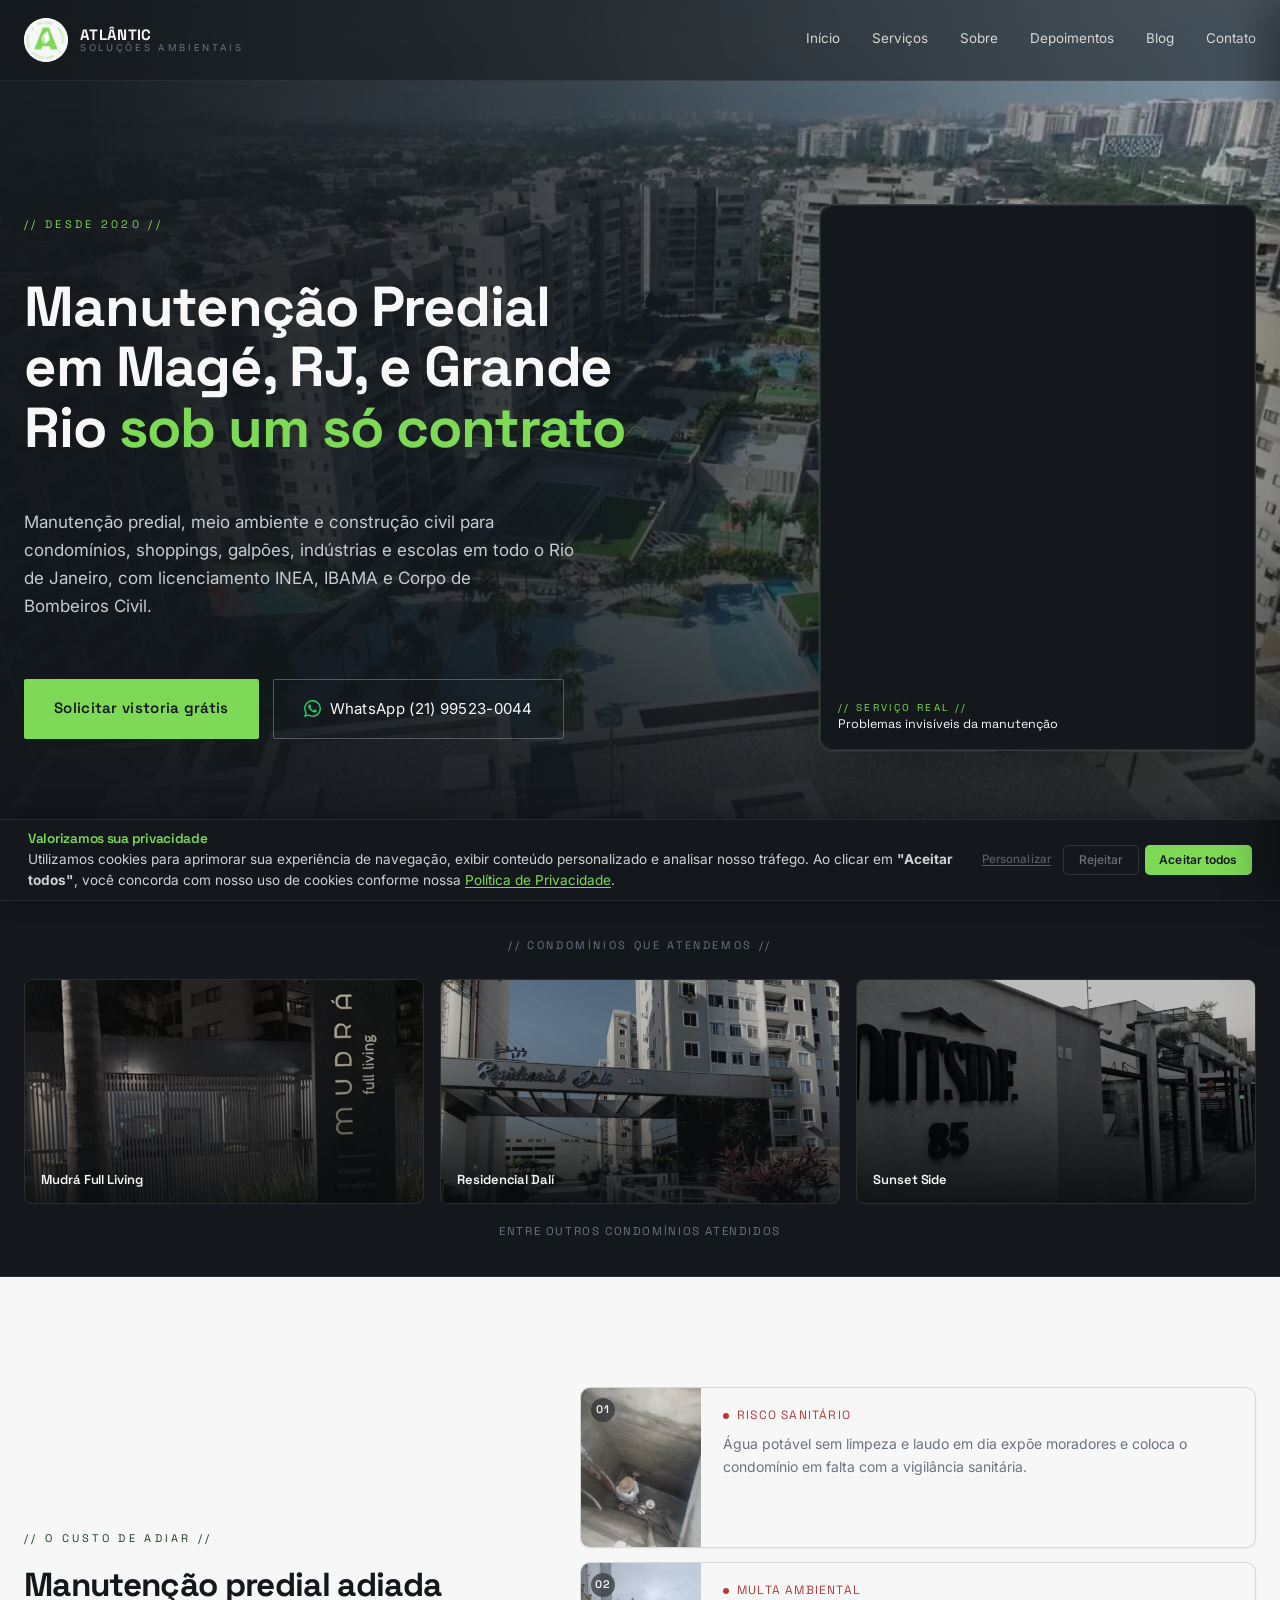
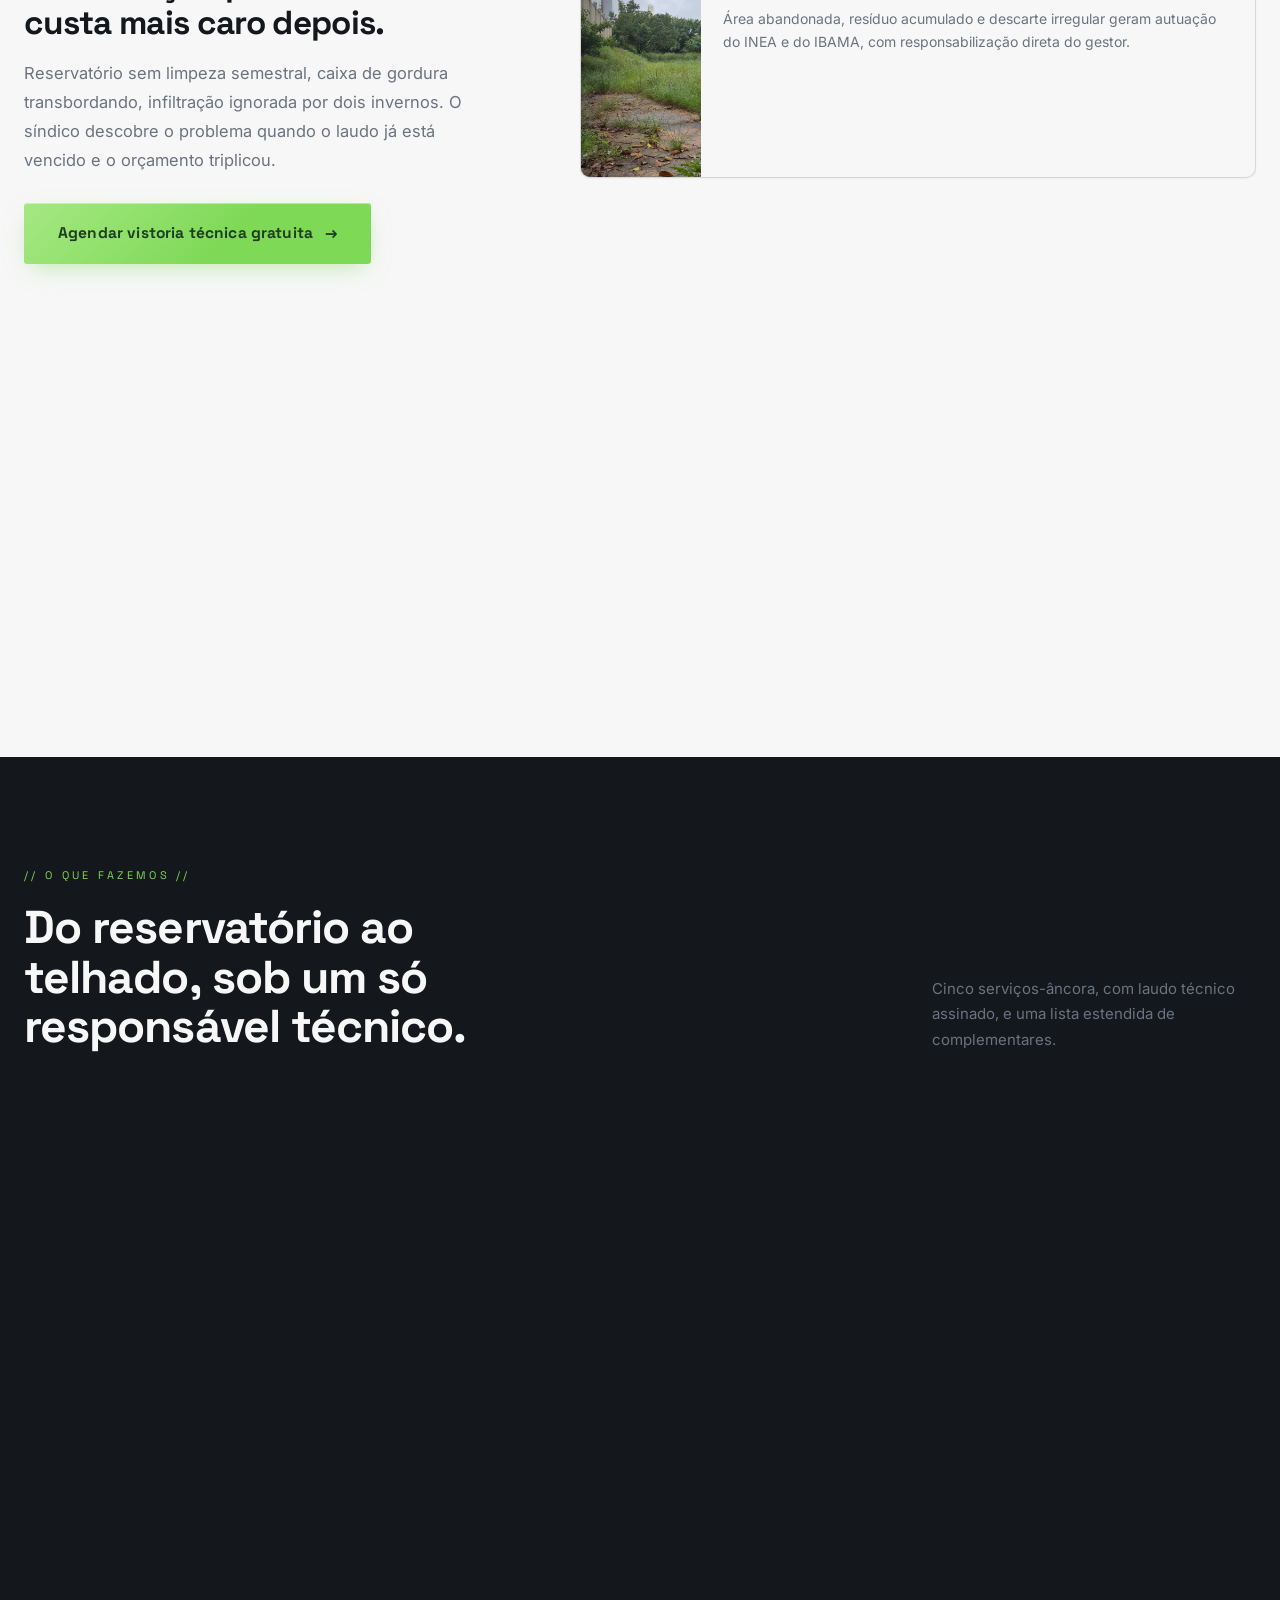
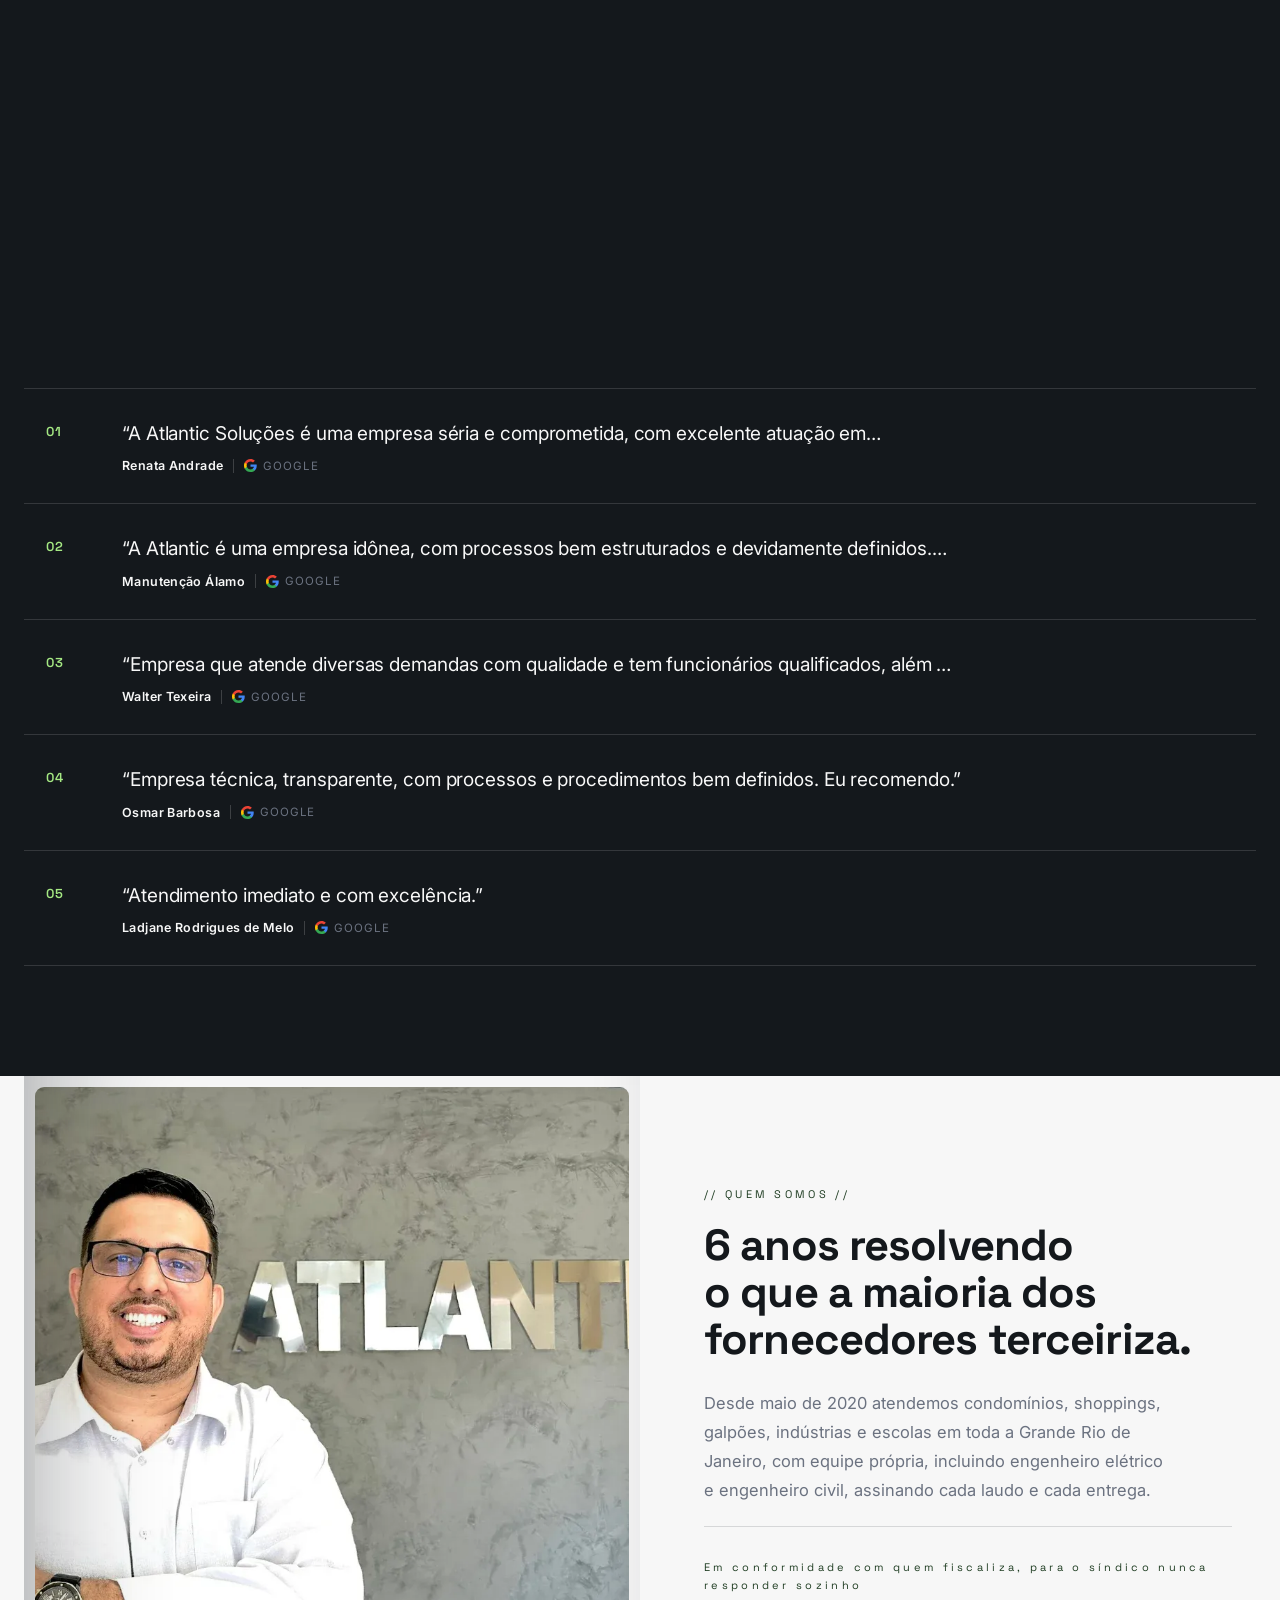
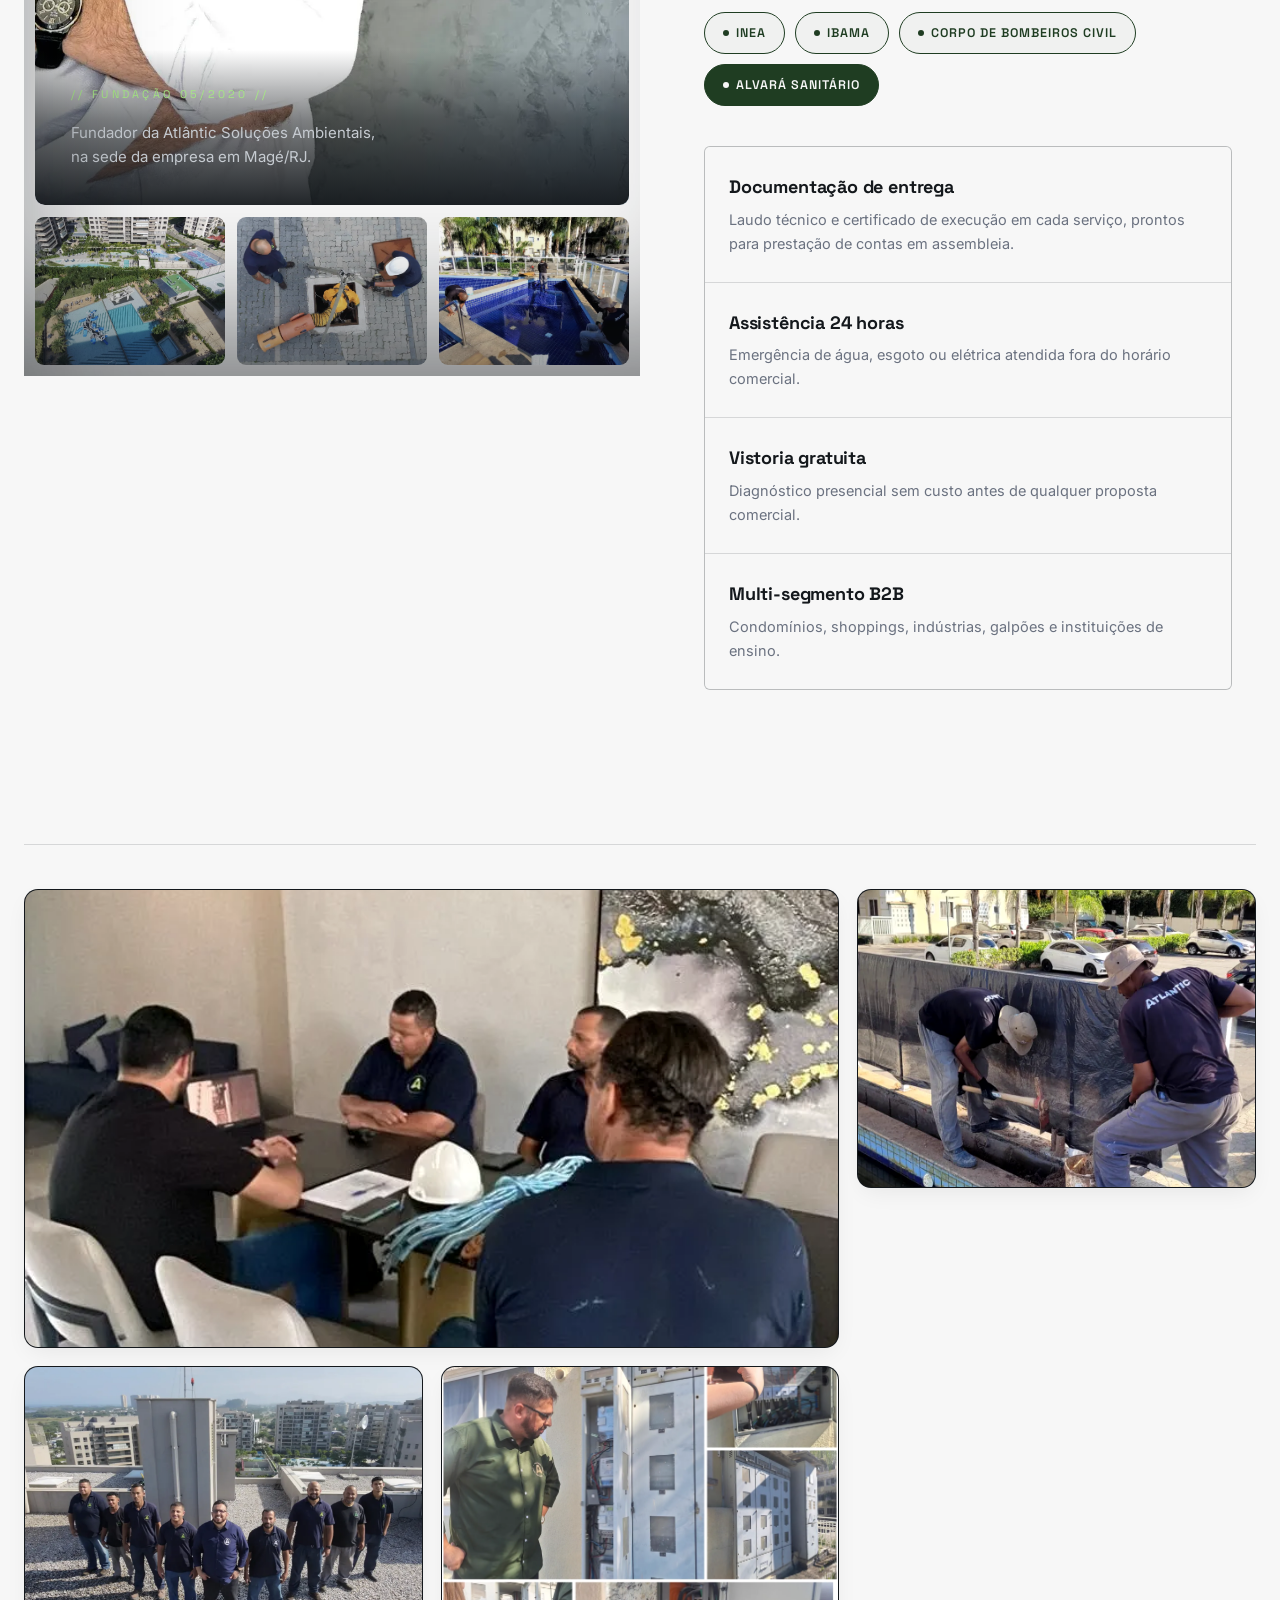
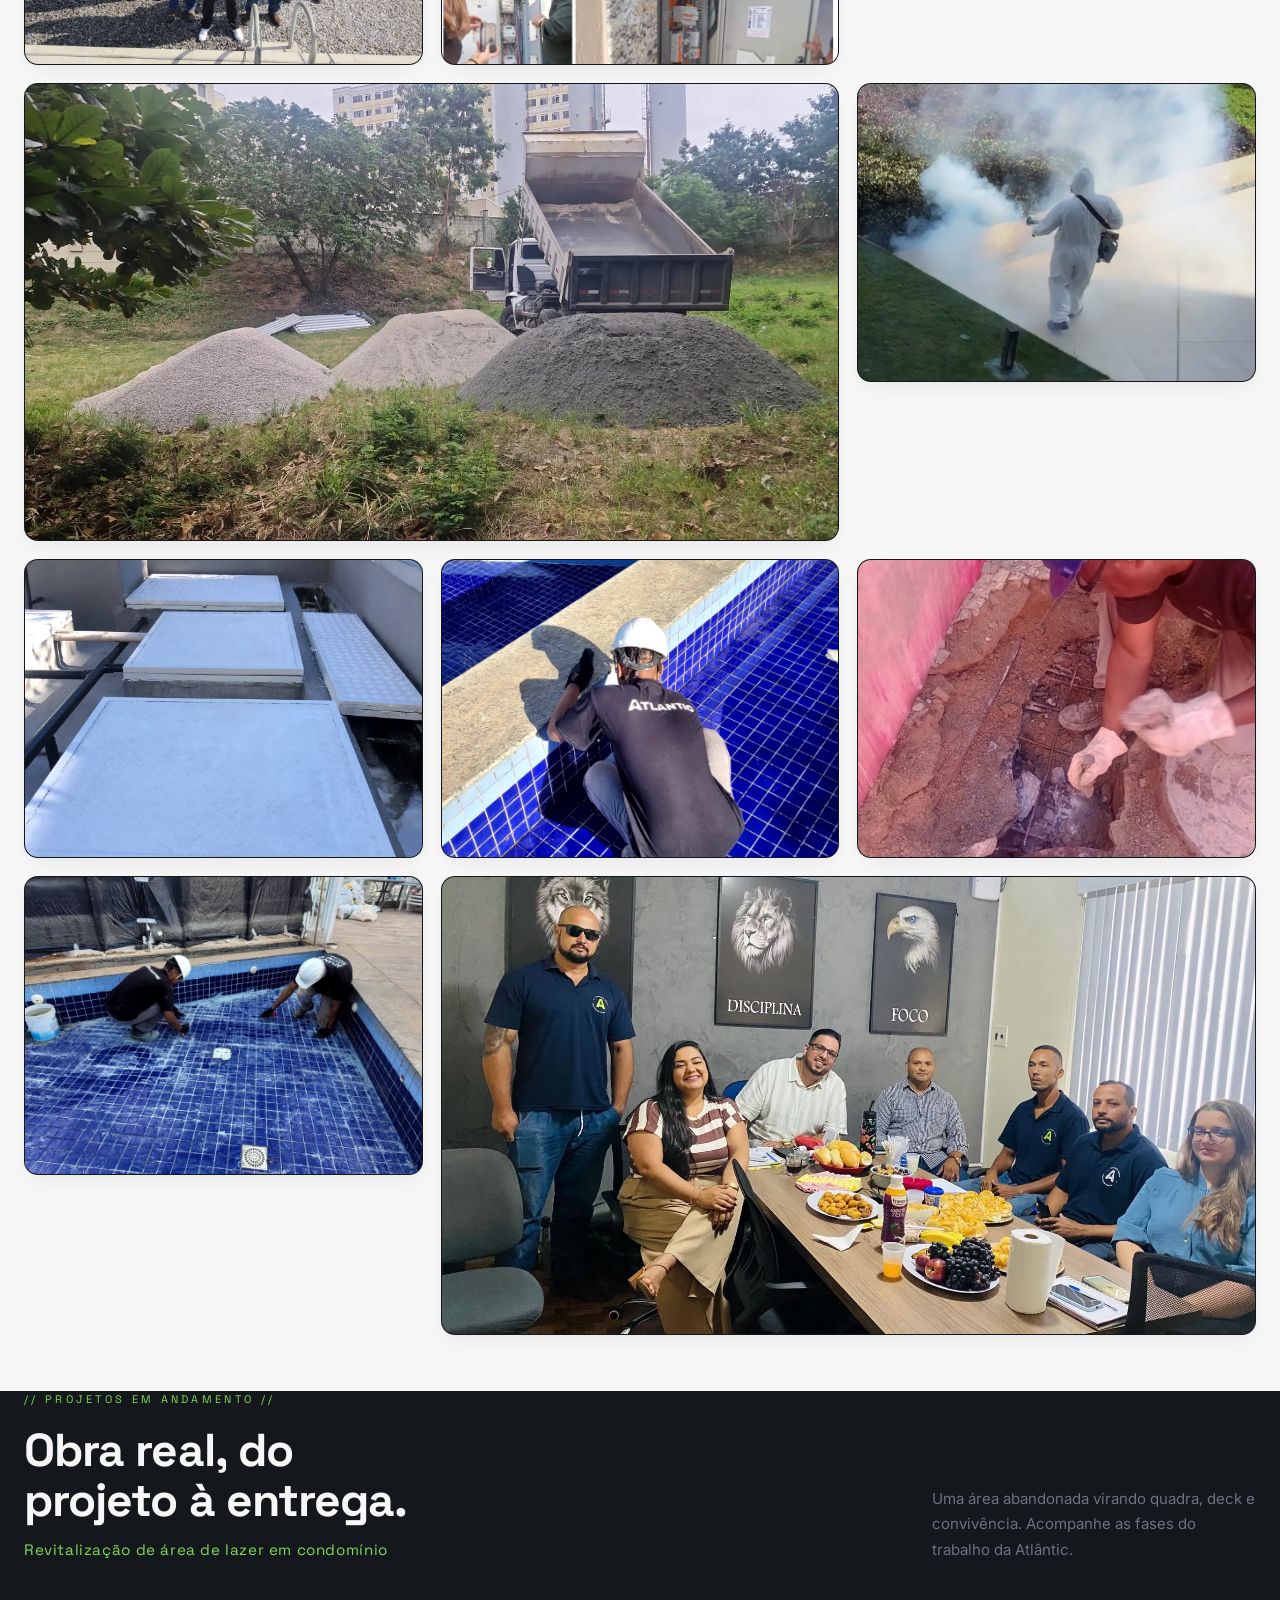
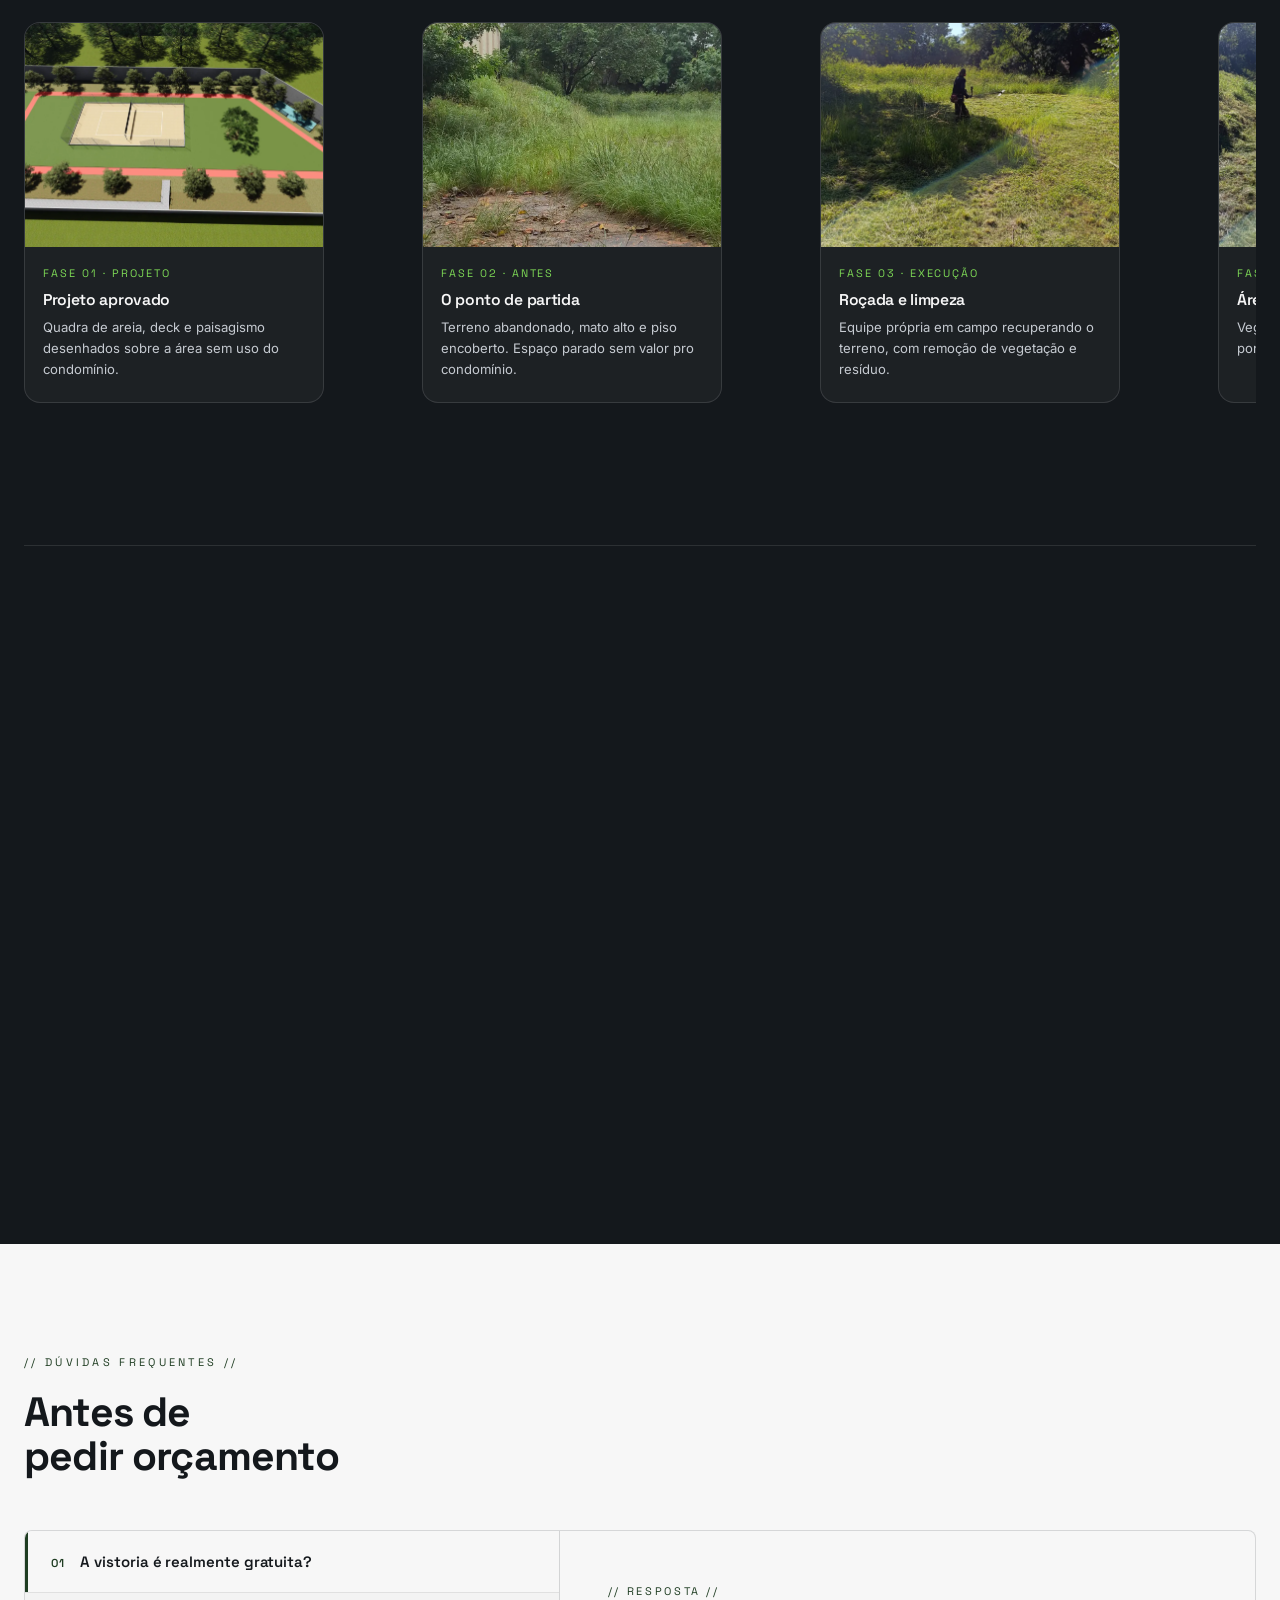
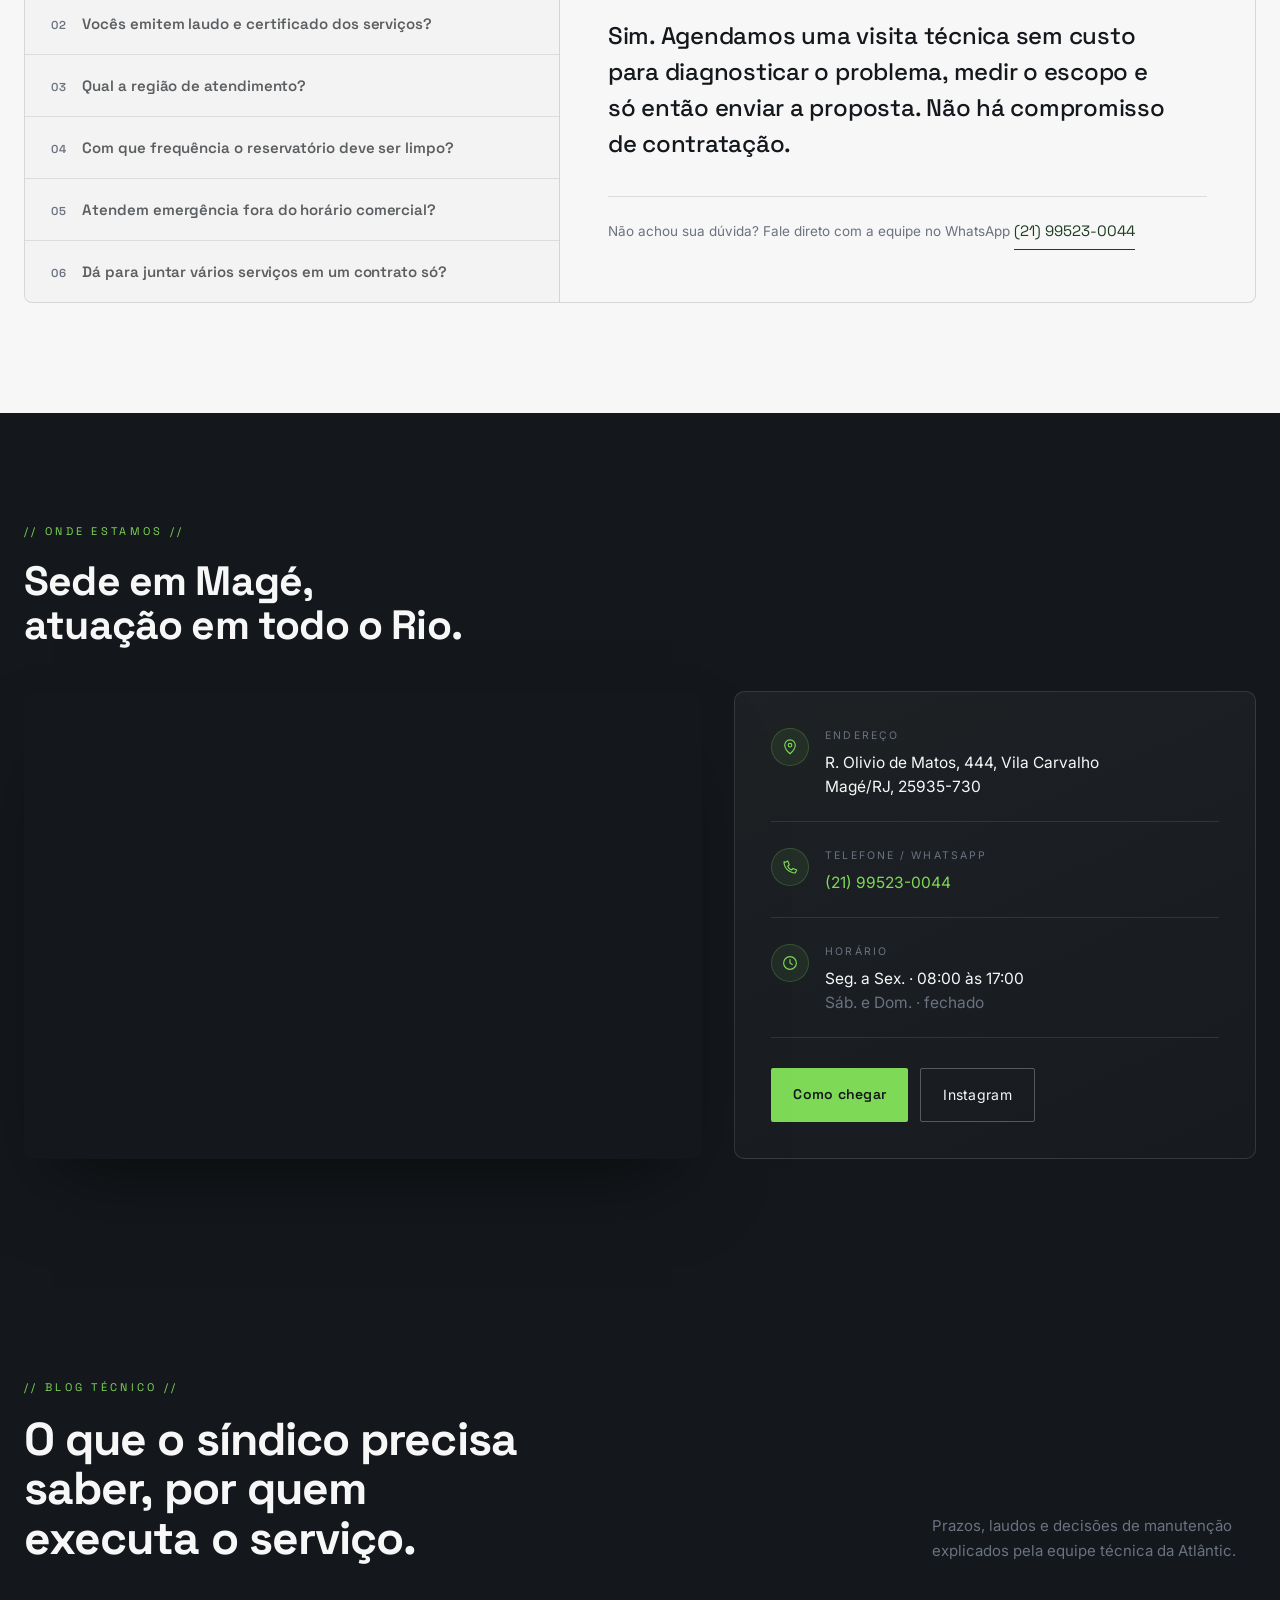
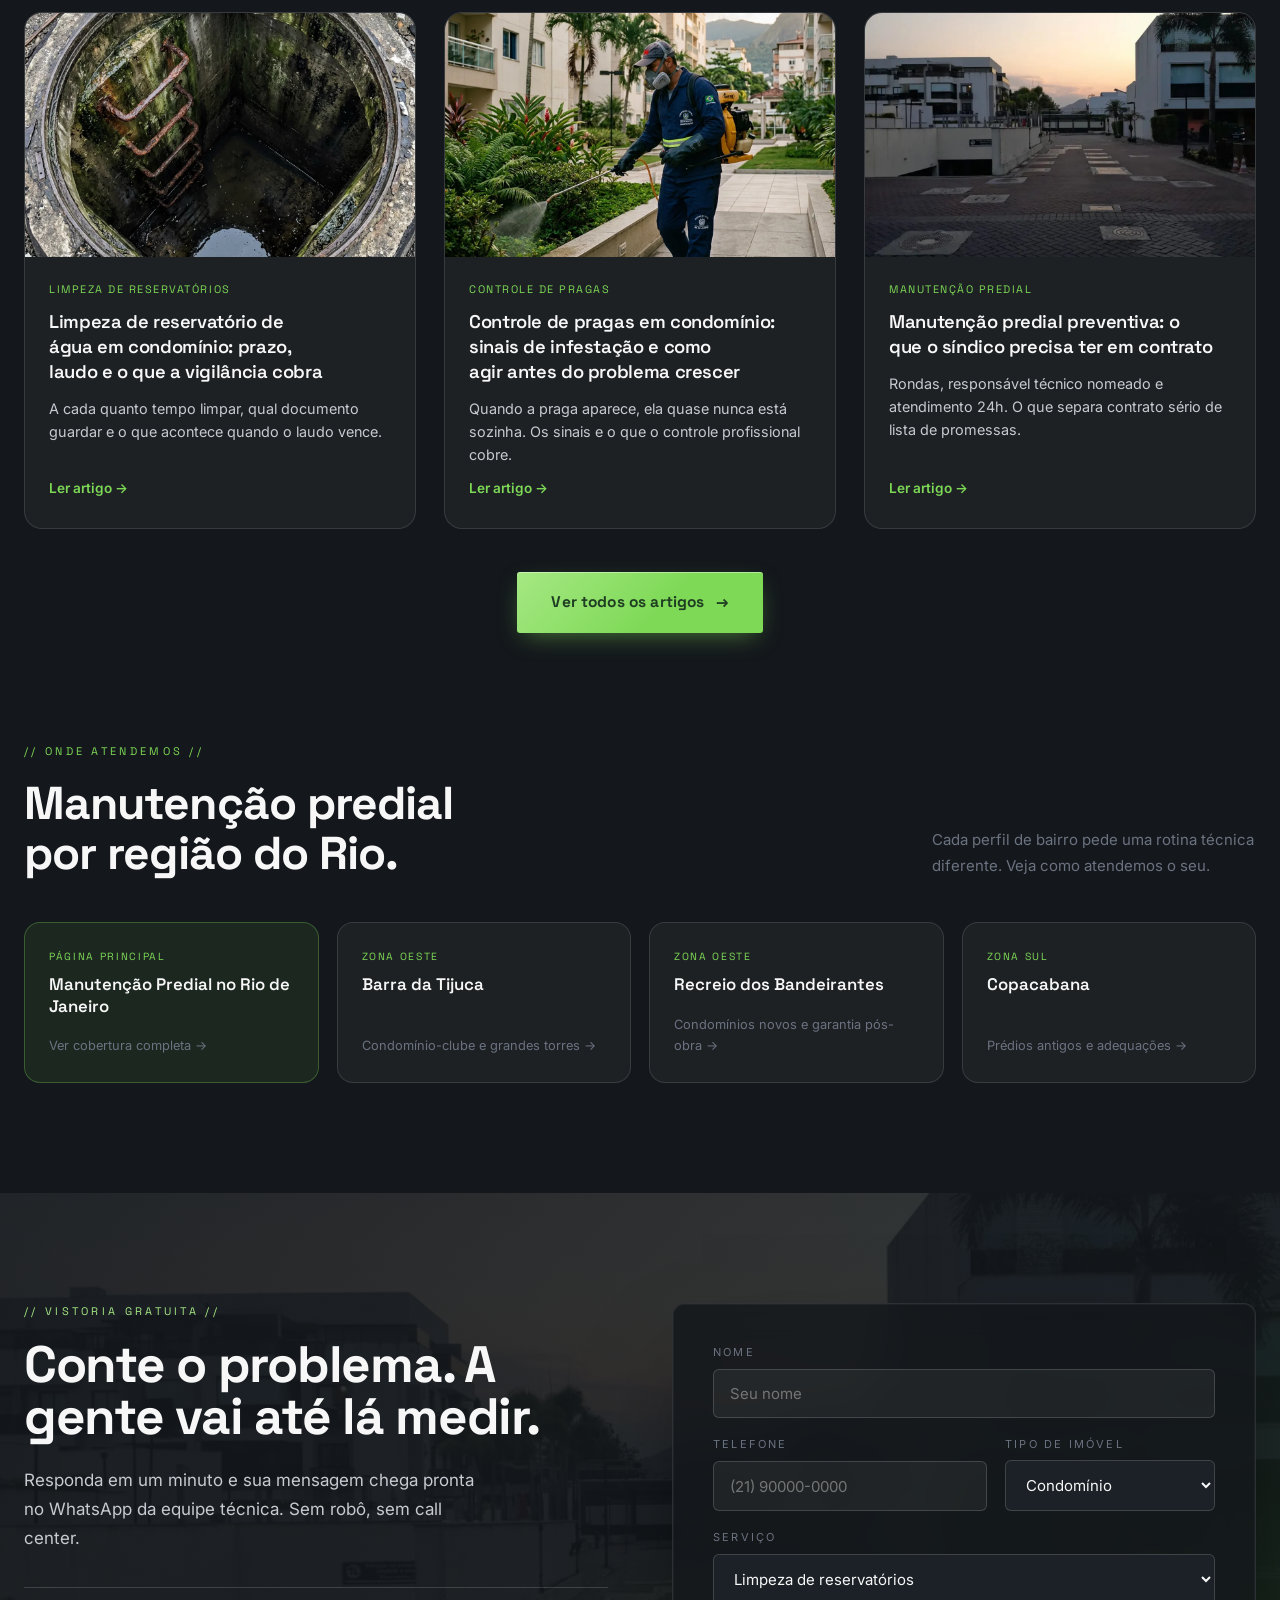
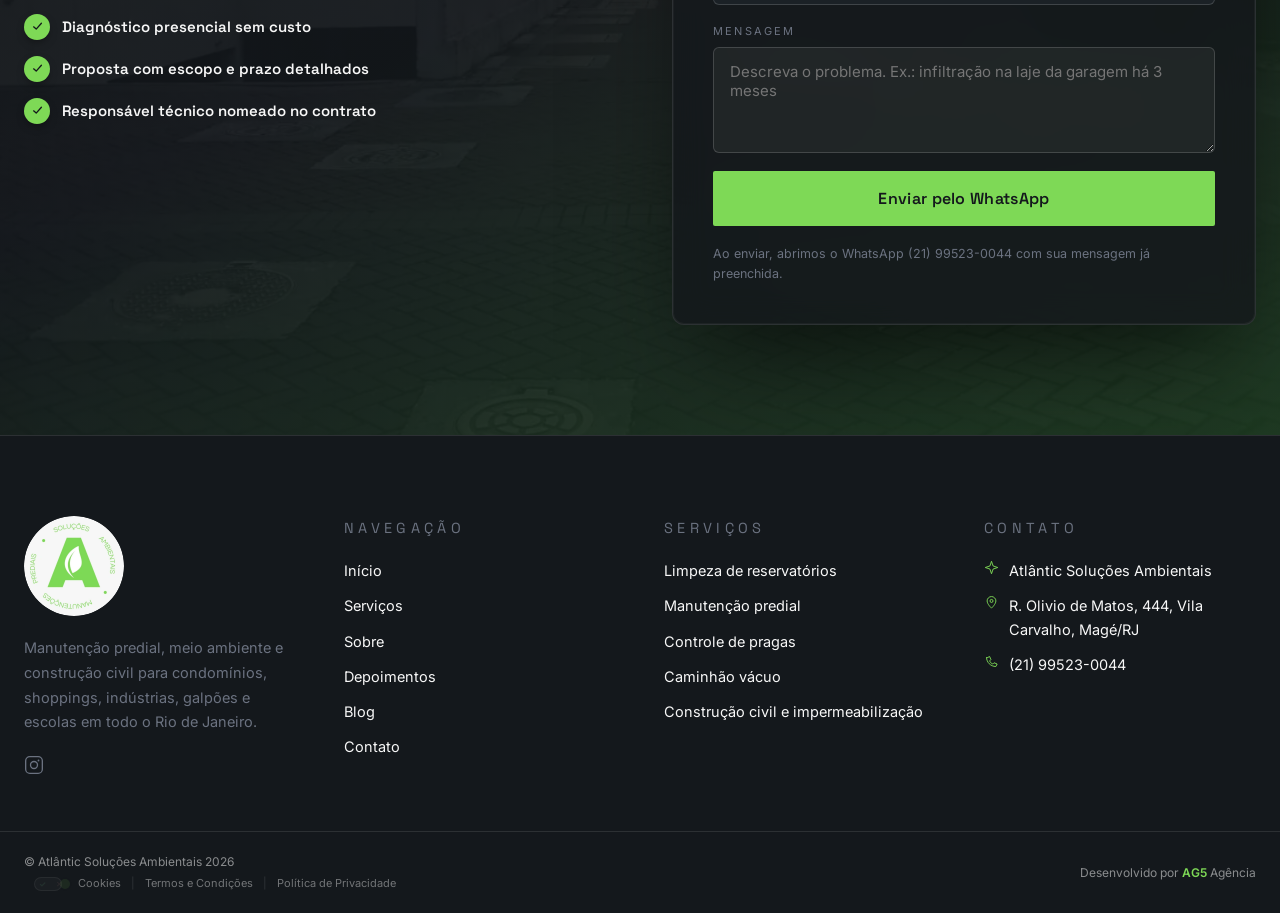
==== index.html @ 28b1c4d2 "Quem Somos: imagem principal vira mosaico premium (fundador + 3 fotos de operacao), mobile com faixa" ====
<!DOCTYPE html>
<html lang="pt-BR">
<head>
<meta charset="utf-8" />
<meta name="viewport" content="width=device-width, initial-scale=1" />
<title>Manutenção Predial em Magé, RJ | Atlântic Soluções Ambientais</title>
<meta name="description" content="Manutenção predial e ambiental em Magé e Grande Rio: limpeza de reservatórios, controle de pragas, caminhão vácuo e impermeabilização. Vistoria gratuita, atendimento 24h." />
<link rel="canonical" href="https://atlanticsolucoes.com.br/" />
<meta name="robots" content="index, follow" />

<!-- Geo tags -->
<meta name="geo.region" content="BR-RJ" />
<meta name="geo.placename" content="Magé, Rio de Janeiro" />
<meta name="geo.position" content="-22.6117938;-43.1829808" />
<meta name="ICBM" content="-22.6117938, -43.1829808" />

<!-- Open Graph -->
<meta property="og:type" content="business.business" />
<meta property="og:title" content="Manutenção Predial em Magé, RJ | Atlântic Soluções Ambientais" />
<meta property="og:description" content="Manutenção predial, meio ambiente e construção civil para condomínios, shoppings, indústrias e escolas na Grande Rio de Janeiro. Vistoria gratuita e atendimento 24h." />
<meta property="og:image" content="https://atlanticsolucoes.com.br/assets/atlantic-solution-condominio-manutencao-predial-rj-02.webp" />
<meta property="og:url" content="https://atlanticsolucoes.com.br/" />
<meta property="og:locale" content="pt_BR" />
<meta property="og:site_name" content="Atlântic Soluções Ambientais" />

<!-- Twitter Card -->
<meta name="twitter:card" content="summary_large_image" />
<meta name="twitter:title" content="Manutenção Predial em Magé, RJ | Atlântic Soluções Ambientais" />
<meta name="twitter:description" content="Manutenção predial, meio ambiente e construção civil para condomínios, shoppings, indústrias e escolas na Grande Rio de Janeiro." />
<meta name="twitter:image" content="https://atlanticsolucoes.com.br/assets/atlantic-solution-condominio-manutencao-predial-rj-02.webp" />

<link rel="icon" href="assets/favicon-atlantic-solution.webp" />
<link rel="preload" as="image" href="assets/atlantic-solution-condominio-manutencao-predial-rj-02.webp" fetchpriority="high" />
<link rel="preconnect" href="https://fonts.googleapis.com" />
<link rel="preconnect" href="https://fonts.gstatic.com" crossorigin />
<link rel="preload" as="style" href="https://fonts.googleapis.com/css2?family=Space+Grotesk:wght@400;500;600;700&family=Inter:wght@300;400;500;600&display=swap" />
<link href="https://fonts.googleapis.com/css2?family=Space+Grotesk:wght@400;500;600;700&family=Inter:wght@300;400;500;600&display=swap" rel="stylesheet" media="print" onload="this.media='all'" />
<noscript><link href="https://fonts.googleapis.com/css2?family=Space+Grotesk:wght@400;500;600;700&family=Inter:wght@300;400;500;600&display=swap" rel="stylesheet" /></noscript>
<link rel="stylesheet" href="style.css" />
<link rel="preload" as="style" href="cookie-banner.css" />
<link rel="stylesheet" href="cookie-banner.css" media="print" onload="this.media='all'" />
<noscript><link rel="stylesheet" href="cookie-banner.css" /></noscript>
</head>
<body>

<header class="nav" id="topo">
  <div class="nav__inner">
    <a class="nav__brand" href="#topo">
      <img src="assets/logo-atlantic-solution-mobile.webp" alt="Atlântic Soluções Ambientais" width="44" height="44" />
      <span>
        <strong>ATLÂNTIC</strong>
        <em>Soluções Ambientais</em>
      </span>
    </a>
    <nav class="nav__menu" id="navMenu" aria-label="Navegação principal">
      <a href="#topo">Início</a>
      <a href="#servicos">Serviços</a>
      <a href="#sobre">Sobre</a>
      <a href="#depoimentos">Depoimentos</a>
      <a href="#blog">Blog</a>
      <a href="#contato">Contato</a>
    </nav>
    <button class="nav__toggle" type="button" id="navToggle" aria-expanded="false" aria-controls="drawer" aria-label="Abrir menu">
      <span></span><span></span><span></span>
    </button>
  </div>
</header>

<main>

<section class="hero" id="hero">
  <div class="hero__bg" style="background-image:url('assets/atlantic-solution-hero-aerea-poster.webp')"></div>
  <video class="hero__bg-video" id="heroBgVideo" muted loop playsinline preload="none" aria-hidden="true"
         poster="assets/atlantic-solution-hero-aerea-poster.webp"></video>
  <div class="hero__scrim"></div>
  <div class="hero__scrim hero__scrim--bottom"></div>
  <div class="hero__inner">
    <div class="hero__grid">
      <div class="hero__copy">
        <p class="eyebrow eyebrow--accent anim-fade">// DESDE 2020 //</p>
        <h1 class="anim-up">Manutenção Predial em Magé, RJ, e Grande Rio <span class="mark">sob um só contrato</span></h1>
        <p class="hero__lead anim-up anim-up--d2">Manutenção predial, meio ambiente e construção civil para condomínios, shoppings, galpões, indústrias e escolas em todo o Rio de Janeiro, com licenciamento INEA, IBAMA e Corpo de Bombeiros&nbsp;Civil.</p>
        <div class="hero__showcase anim-up anim-up--d4">
          <div class="hero__frame">
            <video class="hero__frame-video" id="heroSideVideo" autoplay muted loop playsinline preload="none"
                   poster="assets/atlantic-solution-reuniao-tecnica-cliente-obra.webp">
              <source id="heroSideSource" src="https://pub-4d01ead2909245e6a29f92a55c88df63.r2.dev/problemas-invisiveis-institucional.mp4" type="video/mp4" />
            </video>
            <div class="hero__frame-scrim"></div>
            <div class="player__extras" id="heroExtras">
              <button type="button" class="player__mini" id="heroMute" aria-label="Ativar som">
                <svg viewBox="0 0 24 24" fill="none"><path d="M4 9v6h4l5 4V5L8 9H4Z" fill="currentColor"/><path d="M15.5 9.5 20 14M20 9.5l-4.5 4.5" stroke="currentColor" stroke-width="1.6" stroke-linecap="round"/></svg>
              </button>
              <button type="button" class="player__mini" id="heroExpand" aria-label="Expandir vídeo">
                <svg viewBox="0 0 24 24" fill="none"><path d="M9 4H4v5M15 4h5v5M4 15v5h5M20 15v5h-5" stroke="currentColor" stroke-width="1.6" stroke-linecap="round" stroke-linejoin="round"/></svg>
              </button>
            </div>
            <p class="hero__frame-tag">// SERVIÇO REAL //<br />Problemas invisíveis da manutenção</p>
          </div>
        </div>
        <div class="hero__ctas anim-up anim-up--d3">
          <a class="btn btn--accent" href="#contato">Solicitar vistoria grátis</a>
          <a class="btn btn--ghost" href="https://wa.me/5521995230044?text=Ol%C3%A1%2C%20vim%20atrav%C3%A9s%20do%20site%20e%20gostaria%20de%20agendar%20minha%20vistoria%20gratuita." target="_blank" rel="noopener noreferrer"><svg viewBox="0 0 24 24" fill="currentColor" width="17" height="17" aria-hidden="true" style="flex-shrink:0"><path d="M17.472 14.382c-.297-.149-1.758-.867-2.03-.967-.273-.099-.471-.148-.67.15-.197.297-.767.966-.94 1.164-.173.199-.347.223-.644.075-.297-.15-1.255-.463-2.39-1.475-.883-.788-1.48-1.761-1.653-2.059-.173-.297-.018-.458.13-.606.134-.133.298-.347.446-.52.149-.174.198-.298.298-.497.099-.198.05-.371-.025-.52-.075-.149-.669-1.612-.916-2.207-.242-.579-.487-.5-.669-.51-.173-.008-.371-.01-.57-.01-.198 0-.52.074-.792.372-.272.297-1.04 1.016-1.04 2.479 0 1.462 1.065 2.875 1.213 3.074.149.198 2.096 3.2 5.077 4.487.709.306 1.262.489 1.694.625.712.227 1.36.195 1.871.118.571-.085 1.758-.719 2.006-1.413.248-.694.248-1.289.173-1.413-.074-.124-.272-.198-.57-.347m-5.421 7.403h-.004a9.87 9.87 0 01-5.031-1.378l-.361-.214-3.741.982.998-3.648-.235-.374a9.86 9.86 0 01-1.51-5.26c.001-5.45 4.436-9.884 9.888-9.884 2.64 0 5.122 1.03 6.988 2.898a9.825 9.825 0 012.893 6.994c-.003 5.45-4.437 9.884-9.885 9.884m8.413-18.297A11.815 11.815 0 0012.05 0C5.495 0 .16 5.335.157 11.892c0 2.096.547 4.142 1.588 5.945L.057 24l6.305-1.654a11.882 11.882 0 005.683 1.448h.005c6.554 0 11.89-5.335 11.893-11.893a11.821 11.821 0 00-3.48-8.413z"/></svg>WhatsApp (21) 99523-0044</a>
        </div>
      </div>
    </div>
  </div>
</section>

<section class="clientes">
  <div class="wrap">
    <p class="clientes__tag reveal">// CONDOMÍNIOS QUE ATENDEMOS //</p>
    <div class="clientes__row">
      <figure class="clientes__item reveal">
        <img src="assets/atlantic-solution-condominio-atendido-mudra-full-living.webp" alt="Mudrá Full Living, condomínio atendido pela Atlântic" loading="lazy" />
        <figcaption>Mudrá Full Living</figcaption>
      </figure>
      <figure class="clientes__item reveal">
        <img src="assets/atlantic-solution-condominio-atendido-residencial-dali.webp" alt="Residencial Dalí, condomínio atendido pela Atlântic" loading="lazy" />
        <figcaption>Residencial Dalí</figcaption>
      </figure>
      <figure class="clientes__item reveal">
        <img src="assets/atlantic-solution-condominio-atendido-sunset-side.webp" alt="Sunset Side, condomínio atendido pela Atlântic" loading="lazy" />
        <figcaption>Sunset Side</figcaption>
      </figure>
    </div>
    <p class="clientes__mais reveal">entre outros condomínios atendidos</p>
  </div>
</section>

<section class="problema" id="problema">
  <div class="wrap">
    <div class="problema__grid">
      <div class="problema__head reveal">
        <p class="eyebrow eyebrow--leaf">// O CUSTO DE ADIAR //</p>
        <h2>Manutenção predial adiada custa mais caro depois.</h2>
        <p class="lead">Reservatório sem limpeza semestral, caixa de gordura transbordando, infiltração ignorada por dois invernos. O síndico descobre o problema quando o laudo já está vencido e o orçamento triplicou.</p>
        <a class="btn btn--premium" href="#contato">Agendar vistoria técnica gratuita <span class="btn__arrow">→</span></a>
      </div>
      <div class="riskgrid">
        <div class="risk reveal">
          <div class="risk__media">
            <img class="risk__img" src="assets/atlantic-solution-limpeza-cisterna-interna-2.webp" alt="Interior de cisterna de condomínio durante limpeza pesada, risco sanitário real" width="720" height="720" loading="lazy">
            <span class="risk__idx">01</span>
          </div>
          <div class="risk__body">
            <p class="risk__tag">Risco sanitário</p>
            <p>Água potável sem limpeza e laudo em dia expõe moradores e coloca o condomínio em falta com a vigilância sanitária.</p>
          </div>
        </div>
        <div class="risk reveal">
          <div class="risk__media">
            <img class="risk__img" src="assets/atlantic-solution-obra-area-lazer-antes.webp" alt="Área externa de condomínio abandonada, tomada por mato alto, passivo ambiental" width="720" height="720" loading="lazy">
            <span class="risk__idx">02</span>
          </div>
          <div class="risk__body">
            <p class="risk__tag">Multa ambiental</p>
            <p>Área abandonada, resíduo acumulado e descarte irregular geram autuação do INEA e do IBAMA, com responsabilização direta do gestor.</p>
          </div>
        </div>
        <div class="risk reveal">
          <div class="risk__media">
            <img class="risk__img" src="assets/atlantic-solution-recuperacao-mureta-piscina.webp" alt="Mureta com revestimento deteriorado sendo recuperada pela equipe Atlântic" width="720" height="720" loading="lazy">
            <span class="risk__idx">03</span>
          </div>
          <div class="risk__body">
            <p class="risk__tag">Prestadores soltos</p>
            <p>Cinco fornecedores diferentes, nenhum responsável técnico. Quando algo falha, ninguém assume o laudo.</p>
          </div>
        </div>
      </div>
    </div>
    <div class="risk risk--dark risk--solution reveal">
      <div class="risk__media">
        <img class="risk__img" src="assets/atlantic-solution-condominio-clube-aereo-barra.webp" alt="Condomínio-clube atendido pela Atlântic com áreas comuns e piscinas em dia, visto de cima" width="720" height="720" loading="lazy">
        <span class="risk__idx risk__idx--accent">04</span>
      </div>
      <div class="risk__body">
        <p class="risk__tag risk__tag--accent">A solução Atlântic</p>
        <p>Um único contrato cobrindo prevenção sanitária, meio ambiente e obra civil, com engenheiro elétrico e civil próprios assinando cada entrega.</p>
      </div>
    </div>
  </div>
</section>

<section class="servicos" id="servicos">
  <div class="wrap">
    <div class="sec-head">
      <div>
        <p class="eyebrow eyebrow--accent">// O QUE FAZEMOS //</p>
        <h2>Do reservatório ao telhado, sob um só responsável técnico.</h2>
      </div>
      <p class="sec-head__aside">Cinco serviços-âncora, com laudo técnico assinado, e uma lista estendida de complementares.</p>
    </div>

    <div class="bento">
      <article class="card reveal" style="--img:url('assets/atlantic-solution-condominio-manutencao-predial-rj-01.webp')">
        <p class="card__idx">01, ÂNCORA</p>
        <h3>Manutenção predial</h3>
        <p class="card__txt">Preventiva e corretiva, com plano de rondas, elétrica, hidráulica e atendimento 24h.</p>
      </article>
      <article class="card reveal" style="--img:url('assets/atlantic-solution-termonebulizacao-jardim.webp')">
        <p class="card__idx">02, ÂNCORA</p>
        <h3>Dedetização</h3>
        <p class="card__txt">Desinsetização, desratização e descupinização com produtos registrados e certificado de execução.</p>
      </article>
      <article class="card reveal" style="--img:url('assets/atlantic-solution-limpeza-cisterna-interna.webp')">
        <p class="card__idx">03, ÂNCORA</p>
        <h3>Limpeza de cisterna e caixa d'água</h3>
        <p class="card__txt">Higienização semestral com laudo técnico e equipe treinada para espaço confinado.</p>
      </article>
      <article class="card reveal" style="--img:url('assets/atlantic-solution-caminhao-vacuo.webp')">
        <p class="card__idx">04, ÂNCORA</p>
        <h3>Caminhão vácuo</h3>
        <p class="card__txt">Caixa de gordura, sabão, reuso e retardo: coleta, transporte e destinação com rastreio documental.</p>
      </article>
      <article class="card reveal" style="--img:url('assets/atlantic-solution-impermeabilizacao-borda-piscina.webp')">
        <p class="card__idx">05, ÂNCORA</p>
        <h3>Impermeabilização e obra</h3>
        <p class="card__txt">Tratamento de infiltração, laje e obra estrutural com acompanhamento de engenheiro civil.</p>
      </article>

      <div class="bento__extras reveal">
        <div class="mini"><h4>Pintura</h4><p>Fachada, área comum e demarcação de garagem.</p></div>
        <div class="mini"><h4>Reforma de telhado</h4><p>Troca de telhas, calhas e correção de caimento.</p></div>
        <div class="mini"><h4>Drywall</h4><p>Divisórias, forros e acabamento em ambientes corporativos.</p></div>
        <div class="mini"><h4>Reformas em geral</h4><p>Adequação de áreas comuns, salões e portarias.</p></div>
      </div>
    </div>
  </div>
</section>

<section class="depo" id="depoimentos">
  <div class="wrap">
    <div class="dossie__head reveal">
      <div>
        <p class="eyebrow eyebrow--accent">// O QUE DIZEM //</p>
        <h2>Registro de avaliações, clientes atendidos.</h2>
        <p class="dossie__stars-tag">
          <span class="dossie__g" aria-hidden="true">
            <svg viewBox="0 0 24 24" role="img"><path fill="#4285F4" d="M23.5 12.27c0-.79-.07-1.54-.2-2.27H12v4.51h6.47a5.53 5.53 0 0 1-2.4 3.63v3h3.87c2.26-2.09 3.56-5.17 3.56-8.87Z"/><path fill="#34A853" d="M12 24c3.24 0 5.96-1.08 7.94-2.91l-3.87-3c-1.08.72-2.45 1.16-4.07 1.16-3.13 0-5.78-2.11-6.73-4.96H1.29v3.09A11.99 11.99 0 0 0 12 24Z"/><path fill="#FBBC05" d="M5.27 14.29a7.2 7.2 0 0 1 0-4.58V6.62H1.29a12 12 0 0 0 0 10.76l3.98-3.09Z"/><path fill="#EA4335" d="M12 4.75c1.77 0 3.35.61 4.6 1.8l3.43-3.43C17.95 1.19 15.23 0 12 0 7.31 0 3.26 2.69 1.29 6.62l3.98 3.09C6.22 6.86 8.87 4.75 12 4.75Z"/></svg>
          </span>
          <span class="dossie__stars" aria-hidden="true">★★★★★</span>
          <span>5,0 em avaliações no Google</span>
        </p>
      </div>
      <div class="dossie__cert">
        <a class="btn btn--premium btn--premium-soft" href="https://search.google.com/local/writereview?placeid=ChIJq39fw4ihmQARMSekM92zguk" target="_blank" rel="noopener noreferrer">Ver outras avaliações <span class="btn__arrow">→</span></a>
      </div>
    </div>

    <div class="dossie reveal">
      <button type="button" class="dossie__row" data-depo-open data-idx="0">
        <span class="dossie__num">01</span>
        <span class="dossie__quote">
          <span class="dossie__quote-p">“A Atlantic Soluções é uma empresa séria e comprometida, com excelente atuação em Engenharia Civil e Ambiental. Possui equipe técnica qualificada, atendimento ágil e serviços executados com total responsabilidade e conformidade com as normas. Recomendo!”</span>
          <span class="dossie__foot"><span class="dossie__foot-name">Renata Andrade</span><span class="dossie__meta"><svg class="dossie__meta-g" viewBox="0 0 24 24" aria-hidden="true"><path fill="#4285F4" d="M23.5 12.27c0-.79-.07-1.54-.2-2.27H12v4.51h6.47a5.53 5.53 0 0 1-2.4 3.63v3h3.87c2.26-2.09 3.56-5.17 3.56-8.87Z"/><path fill="#34A853" d="M12 24c3.24 0 5.96-1.08 7.94-2.91l-3.87-3c-1.08.72-2.45 1.16-4.07 1.16-3.13 0-5.78-2.11-6.73-4.96H1.29v3.09A11.99 11.99 0 0 0 12 24Z"/><path fill="#FBBC05" d="M5.27 14.29a7.2 7.2 0 0 1 0-4.58V6.62H1.29a12 12 0 0 0 0 10.76l3.98-3.09Z"/><path fill="#EA4335" d="M12 4.75c1.77 0 3.35.61 4.6 1.8l3.43-3.43C17.95 1.19 15.23 0 12 0 7.31 0 3.26 2.69 1.29 6.62l3.98 3.09C6.22 6.86 8.87 4.75 12 4.75Z"/></svg>Google</span></span>
        </span>
        <span class="dossie__expand" aria-hidden="true">Ler na íntegra ↗</span>
      </button>
      <button type="button" class="dossie__row" data-depo-open data-idx="1">
        <span class="dossie__num">02</span>
        <span class="dossie__quote">
          <span class="dossie__quote-p">“A Atlantic é uma empresa idônea, com processos bem estruturados e devidamente definidos. Destaca-se pela qualidade técnica de suas entregas, bem como pela agilidade no feedback e nas respostas às demandas apresentadas. Diante da experiência positiva, recomendamos seus serviços.”</span>
          <span class="dossie__foot"><span class="dossie__foot-name">Manutenção Álamo</span><span class="dossie__meta"><svg class="dossie__meta-g" viewBox="0 0 24 24" aria-hidden="true"><path fill="#4285F4" d="M23.5 12.27c0-.79-.07-1.54-.2-2.27H12v4.51h6.47a5.53 5.53 0 0 1-2.4 3.63v3h3.87c2.26-2.09 3.56-5.17 3.56-8.87Z"/><path fill="#34A853" d="M12 24c3.24 0 5.96-1.08 7.94-2.91l-3.87-3c-1.08.72-2.45 1.16-4.07 1.16-3.13 0-5.78-2.11-6.73-4.96H1.29v3.09A11.99 11.99 0 0 0 12 24Z"/><path fill="#FBBC05" d="M5.27 14.29a7.2 7.2 0 0 1 0-4.58V6.62H1.29a12 12 0 0 0 0 10.76l3.98-3.09Z"/><path fill="#EA4335" d="M12 4.75c1.77 0 3.35.61 4.6 1.8l3.43-3.43C17.95 1.19 15.23 0 12 0 7.31 0 3.26 2.69 1.29 6.62l3.98 3.09C6.22 6.86 8.87 4.75 12 4.75Z"/></svg>Google</span></span>
        </span>
        <span class="dossie__expand" aria-hidden="true">Ler na íntegra ↗</span>
      </button>
      <button type="button" class="dossie__row" data-depo-open data-idx="2">
        <span class="dossie__num">03</span>
        <span class="dossie__quote">
          <span class="dossie__quote-p">“Empresa que atende diversas demandas com qualidade e tem funcionários qualificados, além de simpáticos.”</span>
          <span class="dossie__foot"><span class="dossie__foot-name">Walter Texeira</span><span class="dossie__meta"><svg class="dossie__meta-g" viewBox="0 0 24 24" aria-hidden="true"><path fill="#4285F4" d="M23.5 12.27c0-.79-.07-1.54-.2-2.27H12v4.51h6.47a5.53 5.53 0 0 1-2.4 3.63v3h3.87c2.26-2.09 3.56-5.17 3.56-8.87Z"/><path fill="#34A853" d="M12 24c3.24 0 5.96-1.08 7.94-2.91l-3.87-3c-1.08.72-2.45 1.16-4.07 1.16-3.13 0-5.78-2.11-6.73-4.96H1.29v3.09A11.99 11.99 0 0 0 12 24Z"/><path fill="#FBBC05" d="M5.27 14.29a7.2 7.2 0 0 1 0-4.58V6.62H1.29a12 12 0 0 0 0 10.76l3.98-3.09Z"/><path fill="#EA4335" d="M12 4.75c1.77 0 3.35.61 4.6 1.8l3.43-3.43C17.95 1.19 15.23 0 12 0 7.31 0 3.26 2.69 1.29 6.62l3.98 3.09C6.22 6.86 8.87 4.75 12 4.75Z"/></svg>Google</span></span>
        </span>
        <span class="dossie__expand" aria-hidden="true">Ler na íntegra ↗</span>
      </button>
      <button type="button" class="dossie__row" data-depo-open data-idx="3">
        <span class="dossie__num">04</span>
        <span class="dossie__quote">
          <span class="dossie__quote-p">“Empresa técnica, transparente, com processos e procedimentos bem definidos. Eu recomendo.”</span>
          <span class="dossie__foot"><span class="dossie__foot-name">Osmar Barbosa</span><span class="dossie__meta"><svg class="dossie__meta-g" viewBox="0 0 24 24" aria-hidden="true"><path fill="#4285F4" d="M23.5 12.27c0-.79-.07-1.54-.2-2.27H12v4.51h6.47a5.53 5.53 0 0 1-2.4 3.63v3h3.87c2.26-2.09 3.56-5.17 3.56-8.87Z"/><path fill="#34A853" d="M12 24c3.24 0 5.96-1.08 7.94-2.91l-3.87-3c-1.08.72-2.45 1.16-4.07 1.16-3.13 0-5.78-2.11-6.73-4.96H1.29v3.09A11.99 11.99 0 0 0 12 24Z"/><path fill="#FBBC05" d="M5.27 14.29a7.2 7.2 0 0 1 0-4.58V6.62H1.29a12 12 0 0 0 0 10.76l3.98-3.09Z"/><path fill="#EA4335" d="M12 4.75c1.77 0 3.35.61 4.6 1.8l3.43-3.43C17.95 1.19 15.23 0 12 0 7.31 0 3.26 2.69 1.29 6.62l3.98 3.09C6.22 6.86 8.87 4.75 12 4.75Z"/></svg>Google</span></span>
        </span>
        <span class="dossie__expand" aria-hidden="true">Ler na íntegra ↗</span>
      </button>
      <button type="button" class="dossie__row" data-depo-open data-idx="4">
        <span class="dossie__num">05</span>
        <span class="dossie__quote">
          <span class="dossie__quote-p">“Atendimento imediato e com excelência.”</span>
          <span class="dossie__foot"><span class="dossie__foot-name">Ladjane Rodrigues de Melo</span><span class="dossie__meta"><svg class="dossie__meta-g" viewBox="0 0 24 24" aria-hidden="true"><path fill="#4285F4" d="M23.5 12.27c0-.79-.07-1.54-.2-2.27H12v4.51h6.47a5.53 5.53 0 0 1-2.4 3.63v3h3.87c2.26-2.09 3.56-5.17 3.56-8.87Z"/><path fill="#34A853" d="M12 24c3.24 0 5.96-1.08 7.94-2.91l-3.87-3c-1.08.72-2.45 1.16-4.07 1.16-3.13 0-5.78-2.11-6.73-4.96H1.29v3.09A11.99 11.99 0 0 0 12 24Z"/><path fill="#FBBC05" d="M5.27 14.29a7.2 7.2 0 0 1 0-4.58V6.62H1.29a12 12 0 0 0 0 10.76l3.98-3.09Z"/><path fill="#EA4335" d="M12 4.75c1.77 0 3.35.61 4.6 1.8l3.43-3.43C17.95 1.19 15.23 0 12 0 7.31 0 3.26 2.69 1.29 6.62l3.98 3.09C6.22 6.86 8.87 4.75 12 4.75Z"/></svg>Google</span></span>
        </span>
        <span class="dossie__expand" aria-hidden="true">Ler na íntegra ↗</span>
      </button>
    </div>
  </div>
</section>

<div class="depo-modal" id="depoModal" aria-hidden="true">
  <div class="depo-modal__scrim" data-depo-close></div>
  <div class="depo-modal__panel" role="dialog" aria-modal="true" aria-labelledby="depoModalName">
    <button type="button" class="depo-modal__close" data-depo-close aria-label="Fechar">✕</button>
    <span class="depo-modal__num" id="depoModalNum">01</span>
    <p class="depo-modal__stars">★★★★★</p>
    <blockquote class="depo-modal__quote">
      <p id="depoModalText">—</p>
    </blockquote>
    <footer class="depo-modal__footer">
      <span id="depoModalName">—</span>
      <span id="depoModalMeta">—</span>
    </footer>
  </div>
</div>

<section class="sobre" id="sobre">
  <div class="sobre__grid">
    <div class="sobre__sticky">
      <div class="sobre__mosaic">
        <figure class="sm__main">
          <img src="assets/atlantic-solution-fundador-empresa-mage-rj.webp" alt="Fundador da Atlântic Soluções Ambientais" loading="lazy" />
          <div class="sobre__caption">
            <p class="eyebrow eyebrow--accent">// FUNDAÇÃO 05/2020 //</p>
            <p>Fundador da Atlântic Soluções Ambientais, na sede da empresa em Magé/RJ.</p>
          </div>
        </figure>
        <figure class="sm__thumb">
          <img src="assets/atlantic-solution-condominio-horizontal-aereo.webp" alt="Condomínio atendido pela Atlântic visto de cima" loading="lazy" />
        </figure>
        <figure class="sm__thumb">
          <img src="assets/atlantic-solution-drone-limpeza-cisterna.webp" alt="Limpeza de cisterna registrada com drone" loading="lazy" />
        </figure>
        <figure class="sm__thumb">
          <img src="assets/atlantic-solution-manutencao-piscina.webp" alt="Manutenção de piscina em condomínio" loading="lazy" />
        </figure>
      </div>
    </div>
    <div class="sobre__texto">
      <p class="eyebrow eyebrow--leaf reveal">// QUEM SOMOS //</p>
      <h2 class="reveal">6 anos resolvendo o que a maioria dos fornecedores terceiriza.</h2>
      <figure class="sobre__img-mobile reveal">
        <img src="assets/atlantic-solution-fundador-empresa-mage-rj.webp" alt="Fundador da Atlântic Soluções Ambientais" loading="lazy" />
        <div class="sobre__img-mobile-row">
          <img src="assets/atlantic-solution-condominio-horizontal-aereo.webp" alt="Condomínio atendido pela Atlântic visto de cima" loading="lazy" />
          <img src="assets/atlantic-solution-drone-limpeza-cisterna.webp" alt="Limpeza de cisterna registrada com drone" loading="lazy" />
        </div>
        <figcaption>
          <span class="eyebrow eyebrow--accent">// FUNDAÇÃO 05/2020 //</span>
          Fundador da Atlântic Soluções Ambientais, na sede da empresa em Magé/RJ.
        </figcaption>
      </figure>
      <p class="lead reveal">Desde maio de 2020 atendemos condomínios, shoppings, galpões, indústrias e escolas em toda a Grande Rio de Janeiro, com equipe própria, incluindo engenheiro elétrico e engenheiro civil, assinando cada laudo e cada entrega.</p>

      <div class="selos reveal">
        <p class="eyebrow eyebrow--leaf">Em conformidade com quem fiscaliza, para o síndico nunca responder sozinho</p>
        <div class="selos__row">
          <span class="selo">INEA</span>
          <span class="selo">IBAMA</span>
          <span class="selo">CORPO DE BOMBEIROS CIVIL</span>
          <span class="selo selo--solid">ALVARÁ SANITÁRIO</span>
        </div>
      </div>

      <div class="difs reveal">
        <div><h3>Documentação de entrega</h3><p>Laudo técnico e certificado de execução em cada serviço, prontos para prestação de contas em assembleia.</p></div>
        <div><h3>Assistência 24 horas</h3><p>Emergência de água, esgoto ou elétrica atendida fora do horário comercial.</p></div>
        <div><h3>Vistoria gratuita</h3><p>Diagnóstico presencial sem custo antes de qualquer proposta comercial.</p></div>
        <div><h3>Multi-segmento B2B</h3><p>Condomínios, shoppings, indústrias, galpões e instituições de ensino.</p></div>
      </div>
    </div>
  </div>

  <div class="wrap">
    <div class="galeria-bento reveal">
      <figure class="bento__item bento__item--wide">
        <button type="button" class="galeria__trigger" data-lightbox-open aria-label="Ampliar foto: Reunião técnica com cliente antes da obra">
          <img src="assets/atlantic-solution-reuniao-tecnica-cliente-obra.webp" alt="Reunião técnica da Atlântic com cliente antes do início da obra" loading="lazy" />
        </button>
        <figcaption class="bento__caption">Reunião técnica com cliente antes da obra</figcaption>
      </figure>

      <figure class="bento__item">
        <button type="button" class="galeria__trigger" data-lightbox-open aria-label="Ampliar foto: Impermeabilização de borda de piscina">
          <img src="assets/atlantic-solution-impermeabilizacao-borda-piscina.webp" alt="Impermeabilização de borda de piscina" loading="lazy" />
        </button>
        <figcaption class="bento__caption">Impermeabilização de borda de piscina</figcaption>
      </figure>

      <figure class="bento__item">
        <button type="button" class="galeria__trigger" data-lightbox-open aria-label="Ampliar foto: Equipe Atlântic reunida na cobertura">
          <img src="assets/atlantic-solution-equipe-cobertura-horizontal.webp" alt="Equipe Atlântic reunida na cobertura de um condomínio" loading="lazy" />
        </button>
        <figcaption class="bento__caption">Equipe Atlântic na cobertura de condomínio</figcaption>
      </figure>

      <figure class="bento__item">
        <button type="button" class="galeria__trigger" data-lightbox-open aria-label="Ampliar foto: Vistoria elétrica em quadros de medição">
          <img src="assets/atlantic-solution-vistoria-eletrica-quadros.webp" alt="Vistoria elétrica em quadros de medição" loading="lazy" />
        </button>
        <figcaption class="bento__caption">Vistoria elétrica em quadros de medição</figcaption>
      </figure>

      <figure class="bento__item bento__item--wide">
        <button type="button" class="galeria__trigger" data-lightbox-open aria-label="Ampliar foto: Início de obra, material no canteiro">
          <img src="assets/atlantic-solution-obra-material-inicio.webp" alt="Início de obra, material no canteiro" loading="lazy" />
        </button>
        <figcaption class="bento__caption">Início de obra, material no canteiro</figcaption>
      </figure>

      <figure class="bento__item">
        <button type="button" class="galeria__trigger" data-lightbox-open aria-label="Ampliar foto: Termonebulização em área comum">
          <img src="assets/atlantic-solution-termonebulizacao-condominio-2.webp" alt="Termonebulização em área comum" loading="lazy" />
        </button>
        <figcaption class="bento__caption">Termonebulização em área comum</figcaption>
      </figure>

      <figure class="bento__item">
        <button type="button" class="galeria__trigger" data-lightbox-open aria-label="Ampliar foto: Tampas de reservatório recuperadas">
          <img src="assets/atlantic-solution-tampas-reservatorio-impermeabilizadas.webp" alt="Tampas de reservatório recuperadas" loading="lazy" />
        </button>
        <figcaption class="bento__caption">Tampas de reservatório recuperadas</figcaption>
      </figure>

      <figure class="bento__item">
        <button type="button" class="galeria__trigger" data-lightbox-open aria-label="Ampliar foto: Limpeza de piscina em condomínio">
          <img src="assets/atlantic-solution-limpeza-piscina.webp" alt="Limpeza de piscina em condomínio" loading="lazy" />
        </button>
        <figcaption class="bento__caption">Limpeza de piscina em condomínio</figcaption>
      </figure>

      <figure class="bento__item">
        <button type="button" class="galeria__trigger" data-lightbox-open aria-label="Ampliar foto: Manutenção de tubulação predial">
          <img src="assets/atlantic-solution-manutencao-tubulacao.webp" alt="Manutenção de tubulação predial" loading="lazy" />
        </button>
        <figcaption class="bento__caption">Manutenção de tubulação predial</figcaption>
      </figure>

      <figure class="bento__item">
        <button type="button" class="galeria__trigger" data-lightbox-open aria-label="Ampliar foto: Rejunte e acabamento de piscina">
          <img src="assets/atlantic-solution-reforma-piscina-rejunte.webp" alt="Rejunte e acabamento de piscina" loading="lazy" />
        </button>
        <figcaption class="bento__caption">Rejunte e acabamento de piscina</figcaption>
      </figure>

      <figure class="bento__item bento__item--wide">
        <button type="button" class="galeria__trigger" data-lightbox-open aria-label="Ampliar foto: Reunião técnica na sede em Magé">
          <img src="assets/atlantic-solution-equipe-reuniao-escritorio-mage.webp" alt="Reunião técnica na sede em Magé" loading="lazy" />
        </button>
        <figcaption class="bento__caption">Reunião técnica na sede em Magé</figcaption>
      </figure>
    </div>
  </div>
</section>

<section class="projetos" id="projetos">
  <div class="wrap">
    <div class="sec-head">
      <div>
        <p class="eyebrow eyebrow--accent">// PROJETOS EM ANDAMENTO //</p>
        <h2>Obra real, do projeto à entrega.</h2>
        <p class="projetos__case">Revitalização de área de lazer em condomínio</p>
      </div>
      <p class="sec-head__aside">Uma área abandonada virando quadra, deck e convivência. Acompanhe as fases do trabalho da Atlântic.</p>
    </div>
    <div class="projetos__track" aria-label="Fases do projeto de revitalização">
      <figure class="pjt">
        <div class="pjt__media"><img src="assets/atlantic-solution-projeto-area-lazer-3d.webp" alt="Projeto 3D da nova área de lazer com quadra de areia e paisagismo" loading="lazy" width="640" height="480" /></div>
        <figcaption class="pjt__body">
          <span class="pjt__idx">FASE 01 · PROJETO</span>
          <h3>Projeto aprovado</h3>
          <p>Quadra de areia, deck e paisagismo desenhados sobre a área sem uso do condomínio.</p>
        </figcaption>
      </figure>
      <figure class="pjt">
        <div class="pjt__media"><img src="assets/atlantic-solution-obra-area-lazer-antes.webp" alt="Área do condomínio antes da obra, tomada pelo mato" loading="lazy" width="640" height="480" /></div>
        <figcaption class="pjt__body">
          <span class="pjt__idx">FASE 02 · ANTES</span>
          <h3>O ponto de partida</h3>
          <p>Terreno abandonado, mato alto e piso encoberto. Espaço parado sem valor pro condomínio.</p>
        </figcaption>
      </figure>
      <figure class="pjt">
        <div class="pjt__media"><img src="assets/atlantic-solution-obra-area-lazer-rocada.webp" alt="Equipe executando roçada da área durante a obra" loading="lazy" width="640" height="480" /></div>
        <figcaption class="pjt__body">
          <span class="pjt__idx">FASE 03 · EXECUÇÃO</span>
          <h3>Roçada e limpeza</h3>
          <p>Equipe própria em campo recuperando o terreno, com remoção de vegetação e resíduo.</p>
        </figcaption>
      </figure>
      <figure class="pjt">
        <div class="pjt__media"><img src="assets/atlantic-solution-obra-area-lazer-durante.webp" alt="Área quase limpa durante a execução da obra" loading="lazy" width="640" height="480" /></div>
        <figcaption class="pjt__body">
          <span class="pjt__idx">FASE 04 · EXECUÇÃO</span>
          <h3>Área dominada</h3>
          <p>Vegetação controlada e terreno visível de ponta a ponta pela primeira vez em anos.</p>
        </figcaption>
      </figure>
      <figure class="pjt">
        <div class="pjt__media"><img src="assets/atlantic-solution-obra-area-lazer-depois.webp" alt="Terreno limpo e nivelado após a preparação" loading="lazy" width="640" height="480" /></div>
        <figcaption class="pjt__body">
          <span class="pjt__idx">FASE 05 · PREPARADO</span>
          <h3>Terreno pronto</h3>
          <p>Área limpa e nivelada, liberada para a etapa de construção do projeto aprovado.</p>
        </figcaption>
      </figure>
      <figure class="pjt pjt--atual">
        <span class="pjt__badge">Fase atual</span>
        <div class="pjt__media"><img src="assets/atlantic-solution-obra-material-inicio.webp" alt="Caminhão descarregando material de construção no canteiro da obra" loading="lazy" width="640" height="480" /></div>
        <figcaption class="pjt__body">
          <span class="pjt__idx">FASE 06 · OBRA</span>
          <h3>Obra iniciada</h3>
          <p>Material no canteiro e construção em andamento, com acompanhamento de engenharia.</p>
        </figcaption>
      </figure>
    </div>
  </div>
</section>


<div class="lightbox" id="lightbox" aria-hidden="true">
  <div class="lightbox__scrim" data-lightbox-close></div>
  <button type="button" class="lightbox__close" data-lightbox-close aria-label="Fechar">✕</button>
  <button type="button" class="lightbox__nav lightbox__nav--prev" data-lightbox-prev aria-label="Foto anterior">‹</button>
  <button type="button" class="lightbox__nav lightbox__nav--next" data-lightbox-next aria-label="Próxima foto">›</button>
  <figure class="lightbox__panel" role="dialog" aria-modal="true" aria-labelledby="lightboxTitle">
    <img id="lightboxImg" src="" alt="" />
    <figcaption class="lightbox__caption">
      <span class="lightbox__idx" id="lightboxIdx">01</span>
      <h3 class="lightbox__title" id="lightboxTitle">—</h3>
      <span class="lightbox__counter" id="lightboxCounter">1 / 2</span>
    </figcaption>
  </figure>
</div>

<section class="videos" id="videos">
  <div class="wrap">
    <div class="section-divider" aria-hidden="true"></div>
    <p class="eyebrow eyebrow--accent reveal">// SERVIÇO REAL EM VÍDEO //</p>

    <div class="player reveal">
      <div class="player__stage">
        <video id="playerVideo" muted loop playsinline preload="metadata" poster="assets/atlantic-solution-equipe-institucional-poster.webp">
          <source id="playerSource" src="https://pub-4d01ead2909245e6a29f92a55c88df63.r2.dev/equipe-aerea-institucional.mp4#t=0.5" type="video/mp4" />
        </video>
        <button type="button" class="player__toggle" id="playerToggle" aria-label="Reproduzir com som">
          <svg viewBox="0 0 24 24" fill="none"><path d="M8 5.5v13l11-6.5-11-6.5Z" fill="currentColor"/></svg>
        </button>
        <div class="player__extras" id="playerExtras">
          <button type="button" class="player__mini" id="playerMute" aria-label="Silenciar">
            <svg viewBox="0 0 24 24" fill="none"><path d="M4 9v6h4l5 4V5L8 9H4Z" fill="currentColor"/><path d="M16 9c1 1 1 5 0 6M18.5 7.5c2 2 2 7 0 9" stroke="currentColor" stroke-width="1.6" stroke-linecap="round"/></svg>
          </button>
          <button type="button" class="player__mini" id="playerExpand" aria-label="Expandir vídeo">
            <svg viewBox="0 0 24 24" fill="none"><path d="M9 4H4v5M15 4h5v5M4 15v5h5M20 15v5h-5" stroke="currentColor" stroke-width="1.6" stroke-linecap="round" stroke-linejoin="round"/></svg>
          </button>
        </div>
      </div>

      <nav class="player__list" aria-label="Lista de vídeos">
        <button type="button" class="player__item is-active" 0 data-player-idx="0" data-src="https://pub-4d01ead2909245e6a29f92a55c88df63.r2.dev/equipe-aerea-institucional.mp4">
          <span class="player__item-ico" aria-hidden="true"><svg viewBox="0 0 24 24" fill="none"><path d="M8 5.5v13l11-6.5-11-6.5Z" fill="currentColor"/></svg></span>A equipe Atlântic em campo
        </button>
        <button type="button" class="player__item" 1 data-player-idx="1" data-src="https://pub-4d01ead2909245e6a29f92a55c88df63.r2.dev/problemas-invisiveis-institucional.mp4">
          <span class="player__item-ico" aria-hidden="true"><svg viewBox="0 0 24 24" fill="none"><path d="M8 5.5v13l11-6.5-11-6.5Z" fill="currentColor"/></svg></span>Problemas invisíveis da manutenção
        </button>
        <button type="button" class="player__item" 2 data-player-idx="2" data-src="https://pub-4d01ead2909245e6a29f92a55c88df63.r2.dev/limpeza-caixa-dagua-institucional.mp4">
          <span class="player__item-ico" aria-hidden="true"><svg viewBox="0 0 24 24" fill="none"><path d="M8 5.5v13l11-6.5-11-6.5Z" fill="currentColor"/></svg></span>Limpeza de reservatório de água potável
        </button>
        <button type="button" class="player__item" 3 data-player-idx="3" data-src="https://pub-4d01ead2909245e6a29f92a55c88df63.r2.dev/obras-engenharia-institucional.mp4">
          <span class="player__item-ico" aria-hidden="true"><svg viewBox="0 0 24 24" fill="none"><path d="M8 5.5v13l11-6.5-11-6.5Z" fill="currentColor"/></svg></span>Obras e engenharia civil
        </button>
        <button type="button" class="player__item" 4 data-player-idx="4" data-src="https://pub-4d01ead2909245e6a29f92a55c88df63.r2.dev/olhar-tecnico-institucional.mp4">
          <span class="player__item-ico" aria-hidden="true"><svg viewBox="0 0 24 24" fill="none"><path d="M8 5.5v13l11-6.5-11-6.5Z" fill="currentColor"/></svg></span>O olhar técnico Atlântic
        </button>
        <button type="button" class="player__item" 5 data-player-idx="5" data-src="https://pub-4d01ead2909245e6a29f92a55c88df63.r2.dev/termonebulizacao-condominio.mp4">
          <span class="player__item-ico" aria-hidden="true"><svg viewBox="0 0 24 24" fill="none"><path d="M8 5.5v13l11-6.5-11-6.5Z" fill="currentColor"/></svg></span>Controle de pragas e termonebulização
        </button>
        <button type="button" class="player__item player__item--depo" 6 data-player-idx="6" data-src="https://pub-4d01ead2909245e6a29f92a55c88df63.r2.dev/depoimento-john-wayne.mp4">
          <span class="player__item-ico" aria-hidden="true"><svg viewBox="0 0 24 24" fill="none"><path d="M4 5c0 8.284 6.716 15 15 15l2-4-5-2-2 2c-2.5-1-4-2.5-5-5l2-2-2-5-4 2Z" stroke="currentColor" stroke-width="1.6" stroke-linejoin="round"/></svg></span>Depoimento, John Wayne
        </button>
      </nav>
    </div>

    <div class="video-mobile">
      <div class="video-mobile__track">
        <button type="button" class="video-mobile__card" data-video-open data-idx="0">
          <video muted loop playsinline preload="metadata" poster="assets/atlantic-solution-equipe-institucional-poster.webp">
            <source src="https://pub-4d01ead2909245e6a29f92a55c88df63.r2.dev/equipe-aerea-institucional.mp4#t=0.5" type="video/mp4" />
          </video>
          <span class="video-mobile__play" aria-hidden="true"><svg viewBox="0 0 24 24" fill="none"><path d="M8 5.5v13l11-6.5-11-6.5Z" fill="currentColor"/></svg></span>
          <span class="video-mobile__title">A equipe Atlântic em campo</span>
        </button>
        <button type="button" class="video-mobile__card" data-video-open data-idx="1">
          <video muted loop playsinline preload="metadata" poster="assets/atlantic-solution-reuniao-tecnica-cliente-obra.webp">
            <source src="https://pub-4d01ead2909245e6a29f92a55c88df63.r2.dev/problemas-invisiveis-institucional.mp4#t=0.5" type="video/mp4" />
          </video>
          <span class="video-mobile__play" aria-hidden="true"><svg viewBox="0 0 24 24" fill="none"><path d="M8 5.5v13l11-6.5-11-6.5Z" fill="currentColor"/></svg></span>
          <span class="video-mobile__title">Problemas invisíveis da manutenção</span>
        </button>
        <button type="button" class="video-mobile__card" data-video-open data-idx="2">
          <video muted loop playsinline preload="metadata">
            <source src="https://pub-4d01ead2909245e6a29f92a55c88df63.r2.dev/limpeza-caixa-dagua-institucional.mp4#t=0.5" type="video/mp4" />
          </video>
          <span class="video-mobile__play" aria-hidden="true"><svg viewBox="0 0 24 24" fill="none"><path d="M8 5.5v13l11-6.5-11-6.5Z" fill="currentColor"/></svg></span>
          <span class="video-mobile__title">Limpeza de reservatório de água potável</span>
        </button>
        <button type="button" class="video-mobile__card" data-video-open data-idx="3">
          <video muted loop playsinline preload="metadata">
            <source src="https://pub-4d01ead2909245e6a29f92a55c88df63.r2.dev/obras-engenharia-institucional.mp4#t=0.5" type="video/mp4" />
          </video>
          <span class="video-mobile__play" aria-hidden="true"><svg viewBox="0 0 24 24" fill="none"><path d="M8 5.5v13l11-6.5-11-6.5Z" fill="currentColor"/></svg></span>
          <span class="video-mobile__title">Obras e engenharia civil</span>
        </button>
        <button type="button" class="video-mobile__card" data-video-open data-idx="4">
          <video muted loop playsinline preload="metadata">
            <source src="https://pub-4d01ead2909245e6a29f92a55c88df63.r2.dev/olhar-tecnico-institucional.mp4#t=0.5" type="video/mp4" />
          </video>
          <span class="video-mobile__play" aria-hidden="true"><svg viewBox="0 0 24 24" fill="none"><path d="M8 5.5v13l11-6.5-11-6.5Z" fill="currentColor"/></svg></span>
          <span class="video-mobile__title">O olhar técnico Atlântic</span>
        </button>
        <button type="button" class="video-mobile__card" data-video-open data-idx="5">
          <video muted loop playsinline preload="metadata">
            <source src="https://pub-4d01ead2909245e6a29f92a55c88df63.r2.dev/termonebulizacao-condominio.mp4#t=0.5" type="video/mp4" />
          </video>
          <span class="video-mobile__play" aria-hidden="true"><svg viewBox="0 0 24 24" fill="none"><path d="M8 5.5v13l11-6.5-11-6.5Z" fill="currentColor"/></svg></span>
          <span class="video-mobile__title">Controle de pragas e termonebulização</span>
        </button>
        <button type="button" class="video-mobile__card video-mobile__card--depo" data-video-open data-idx="6">
          <video muted loop playsinline preload="metadata">
            <source src="https://pub-4d01ead2909245e6a29f92a55c88df63.r2.dev/depoimento-john-wayne.mp4#t=0.5" type="video/mp4" />
          </video>
          <span class="video-mobile__play" aria-hidden="true"><svg viewBox="0 0 24 24" fill="none"><path d="M4 5c0 8.284 6.716 15 15 15l2-4-5-2-2 2c-2.5-1-4-2.5-5-5l2-2-2-5-4 2Z" stroke="currentColor" stroke-width="1.8" stroke-linejoin="round"/></svg></span>
          <span class="video-mobile__title">Depoimento, John Wayne</span>
        </button>
      </div>
    </div>
  </div>
</section>

<div class="video-fs" id="videoFullscreen" aria-hidden="true">
  <div class="video-fs__scrim" data-fs-close></div>
  <div class="video-fs__panel">
    <button type="button" class="video-fs__close" data-fs-close aria-label="Fechar">✕</button>
    <video id="videoFsPlayer" controls playsinline></video>
  </div>
</div>

<section class="faq" id="faq">
  <div class="wrap">
    <div class="faq__head">
      <p class="eyebrow eyebrow--leaf">// DÚVIDAS FREQUENTES //</p>
      <h2>Antes de pedir orçamento</h2>
    </div>

    <div class="consulta" id="consulta">
      <nav class="consulta__list" aria-label="Perguntas frequentes">
        <button type="button" class="consulta__q is-active" data-consulta="0" aria-expanded="true">
          <span class="consulta__q-n">01</span>
          <span class="consulta__q-t">A vistoria é realmente gratuita?</span>
        </button>
        <button type="button" class="consulta__q" data-consulta="1" aria-expanded="false">
          <span class="consulta__q-n">02</span>
          <span class="consulta__q-t">Vocês emitem laudo e certificado dos serviços?</span>
        </button>
        <button type="button" class="consulta__q" data-consulta="2" aria-expanded="false">
          <span class="consulta__q-n">03</span>
          <span class="consulta__q-t">Qual a região de atendimento?</span>
        </button>
        <button type="button" class="consulta__q" data-consulta="3" aria-expanded="false">
          <span class="consulta__q-n">04</span>
          <span class="consulta__q-t">Com que frequência o reservatório deve ser limpo?</span>
        </button>
        <button type="button" class="consulta__q" data-consulta="4" aria-expanded="false">
          <span class="consulta__q-n">05</span>
          <span class="consulta__q-t">Atendem emergência fora do horário comercial?</span>
        </button>
        <button type="button" class="consulta__q" data-consulta="5" aria-expanded="false">
          <span class="consulta__q-n">06</span>
          <span class="consulta__q-t">Dá para juntar vários serviços em um contrato só?</span>
        </button>
      </nav>

      <div class="consulta__panel" id="consultaPanel">
        <span class="consulta__panel-tag">// RESPOSTA //</span>
        <p class="consulta__panel-text" id="consultaText">Sim. Agendamos uma visita técnica sem custo para diagnosticar o problema, medir o escopo e só então enviar a proposta. Não há compromisso de contratação.</p>
        <p class="consulta__panel-foot">Não achou sua dúvida? Fale direto com a equipe no WhatsApp <a class="link-underline link-underline--light" href="https://wa.me/5521995230044?text=Ol%C3%A1%2C%20vim%20atrav%C3%A9s%20do%20site%20e%20gostaria%20de%20tirar%20uma%20d%C3%BAvida%20com%20a%20equipe." target="_blank" rel="noopener noreferrer">(21) 99523-0044</a></p>
      </div>

      <div class="consulta__data" id="consultaData" hidden>
        <p data-a="0">Sim. Agendamos uma visita técnica sem custo para diagnosticar o problema, medir o escopo e só então enviar a proposta. Não há compromisso de contratação.</p>
        <p data-a="1">Sim. Limpeza de reservatórios, controle de pragas e serviços ambientais são entregues com documentação técnica assinada, no padrão exigido pela vigilância sanitária e pelos órgãos ambientais.</p>
        <p data-a="2">Sede em Vila Carvalho, Magé/RJ, com atendimento em todo o estado do Rio de Janeiro. Para contratos recorrentes, avaliamos deslocamento fora da Região Metropolitana.</p>
        <p data-a="3">A recomendação padrão para edificações é a cada seis meses. Trabalhamos com contrato semestral e lembrete de agendamento para que o condomínio nunca fique com laudo vencido.</p>
        <p data-a="4">Sim, temos assistência 24 horas para clientes com contrato de manutenção. O escritório funciona de segunda a sexta, das 08h às 17h.</p>
        <p data-a="5">Sim, é o nosso formato preferido. Reservatório, pragas, caixa de gordura e manutenção predial num único contrato reduzem custo e concentram a responsabilidade técnica em um só fornecedor.</p>
      </div>

      <p class="faq-mobile__foot">Não achou sua dúvida? Fale direto com a equipe no WhatsApp <a class="link-underline" href="https://wa.me/5521995230044?text=Ol%C3%A1%2C%20vim%20atrav%C3%A9s%20do%20site%20e%20gostaria%20de%20tirar%20uma%20d%C3%BAvida%20com%20a%20equipe." target="_blank" rel="noopener noreferrer">(21) 99523-0044</a></p>
    </div>
  </div>
</section>

<div class="faq-modal" id="faqModal" aria-hidden="true">
  <div class="faq-modal__scrim" data-faq-close></div>
  <div class="faq-modal__panel" role="dialog" aria-modal="true" aria-labelledby="faqModalTitle">
    <button type="button" class="faq-modal__close" data-faq-close aria-label="Fechar">✕</button>
    <span class="faq-modal__tag">// RESPOSTA //</span>
    <h3 class="faq-modal__title" id="faqModalTitle">—</h3>
    <p class="faq-modal__text" id="faqModalText">—</p>
  </div>
</div>

<section class="local" id="localizacao">
  <div class="wrap">
    <div class="local__head">
      <p class="eyebrow eyebrow--accent">// ONDE ESTAMOS //</p>
      <h2>Sede em Magé, atuação em todo o Rio.</h2>
    </div>

    <div class="local__layout">
      <div class="mapa">
        <iframe title="Mapa, Atlântic Soluções Ambientais, Magé RJ" src="https://www.google.com/maps/embed?pb=!1m18!1m12!1m3!1d3683.1253507579754!2d-43.182980799999996!3d-22.611793799999997!2m3!1f0!2f0!3f0!3m2!1i1024!2i768!4f13.1!3m3!1m2!1s0x99a188c35f7fab%3A0xe982b3dd33a42731!2zQXRsYW50aWMgU29sdcOnw7Vlcw!5e0!3m2!1spt-BR!2sbr!4v1786056556467!5m2!1spt-BR!2sbr" loading="lazy" allowfullscreen referrerpolicy="strict-origin-when-cross-origin"></iframe>
      </div>

      <div class="local__card">
        <div class="local__row">
          <span class="local__ico" aria-hidden="true">
            <svg viewBox="0 0 24 24" fill="none"><path d="M12 21s7-6.3 7-11.5A7 7 0 0 0 5 9.5C5 14.7 12 21 12 21Z" stroke="currentColor" stroke-width="1.5"/><circle cx="12" cy="9.5" r="2.4" stroke="currentColor" stroke-width="1.5"/></svg>
          </span>
          <div>
            <p class="local__k">Endereço</p>
            <p class="local__v">R. Olivio de Matos, 444, Vila Carvalho<br />Magé/RJ, 25935-730</p>
          </div>
        </div>
        <div class="local__row">
          <span class="local__ico" aria-hidden="true">
            <svg viewBox="0 0 24 24" fill="none"><path d="M4 5c0 8.284 6.716 15 15 15l2-4-5-2-2 2c-2.5-1-4-2.5-5-5l2-2-2-5-4 2Z" stroke="currentColor" stroke-width="1.5" stroke-linejoin="round"/></svg>
          </span>
          <div>
            <p class="local__k">Telefone / WhatsApp</p>
            <p class="local__v"><a href="https://wa.me/5521995230044?text=Ol%C3%A1%2C%20vim%20atrav%C3%A9s%20do%20site%20e%20gostaria%20de%20agendar%20uma%20vistoria%20gratuita." target="_blank" rel="noopener noreferrer">(21) 99523-0044</a></p>
          </div>
        </div>
        <div class="local__row">
          <span class="local__ico" aria-hidden="true">
            <svg viewBox="0 0 24 24" fill="none"><circle cx="12" cy="12" r="8.5" stroke="currentColor" stroke-width="1.5"/><path d="M12 7.5V12l3 2" stroke="currentColor" stroke-width="1.5" stroke-linecap="round"/></svg>
          </span>
          <div>
            <p class="local__k">Horário</p>
            <p class="local__v">Seg. a Sex. · 08:00 às 17:00<br /><span class="muted">Sáb. e Dom. · fechado</span></p>
          </div>
        </div>

        <div class="local__ctas">
          <a class="btn btn--accent" href="https://www.google.com/maps/dir//Atlantic+Solu%C3%A7%C3%B5es,+R.+Olivio+de+Matos,+444+-+Vila+Carvalho,+Mag%C3%A9+-+RJ,+25935-730" target="_blank" rel="noopener noreferrer">Como chegar</a>
          <a class="btn btn--ghost" href="https://www.instagram.com/atlantic_solucoes_/" target="_blank" rel="noopener noreferrer">Instagram</a>
        </div>
      </div>
    </div>
  </div>
</section>

<section class="blogsec" id="blog">
  <div class="wrap">
    <div class="sec-head">
      <div>
        <p class="eyebrow eyebrow--accent">// BLOG TÉCNICO //</p>
        <h2>O que o síndico precisa saber, por quem executa o serviço.</h2>
      </div>
      <p class="sec-head__aside">Prazos, laudos e decisões de manutenção explicados pela equipe técnica da Atlântic.</p>
    </div>
    <div class="bloggrid">
      <a class="bpost reveal" href="/blog/limpeza-de-reservatorios">
        <div class="bpost__media">
          <img src="assets/blog-cover-limpeza-de-reservatorios.webp" alt="Reservatório de água de condomínio antes da limpeza semestral" loading="lazy" width="1200" height="750" />
        </div>
        <div class="bpost__body">
          <p class="bpost__tag">Limpeza de reservatórios</p>
          <h3 class="bpost__title">Limpeza de reservatório de água em condomínio: prazo, laudo e o que a vigilância cobra</h3>
          <p class="bpost__txt">A cada quanto tempo limpar, qual documento guardar e o que acontece quando o laudo vence.</p>
          <span class="bpost__cta">Ler artigo →</span>
        </div>
      </a>
      <a class="bpost reveal" href="/blog/controle-de-pragas">
        <div class="bpost__media">
          <img src="assets/blog-cover-controle-de-pragas.webp" alt="Aplicação de controle de pragas em área comum de condomínio" loading="lazy" width="1200" height="750" />
        </div>
        <div class="bpost__body">
          <p class="bpost__tag">Controle de pragas</p>
          <h3 class="bpost__title">Controle de pragas em condomínio: sinais de infestação e como agir antes do problema crescer</h3>
          <p class="bpost__txt">Quando a praga aparece, ela quase nunca está sozinha. Os sinais e o que o controle profissional cobre.</p>
          <span class="bpost__cta">Ler artigo →</span>
        </div>
      </a>
      <a class="bpost reveal" href="/blog/manutencao-predial-preventiva">
        <div class="bpost__media">
          <img src="assets/blog-cover-manutencao-predial-preventiva.webp" alt="Equipe executando manutenção predial preventiva em condomínio" loading="lazy" width="1200" height="750" />
        </div>
        <div class="bpost__body">
          <p class="bpost__tag">Manutenção predial</p>
          <h3 class="bpost__title">Manutenção predial preventiva: o que o síndico precisa ter em contrato</h3>
          <p class="bpost__txt">Rondas, responsável técnico nomeado e atendimento 24h. O que separa contrato sério de lista de promessas.</p>
          <span class="bpost__cta">Ler artigo →</span>
        </div>
      </a>
    </div>
    <div class="blogsec__more">
      <a class="btn btn--premium" href="/blog/">Ver todos os artigos <span class="btn__arrow">→</span></a>
    </div>
  </div>
</section>

<section class="georegioes" id="regioes">
  <div class="wrap">
    <div class="sec-head">
      <div>
        <p class="eyebrow eyebrow--accent">// ONDE ATENDEMOS //</p>
        <h2>Manutenção predial por região do Rio.</h2>
      </div>
      <p class="sec-head__aside">Cada perfil de bairro pede uma rotina técnica diferente. Veja como atendemos o seu.</p>
    </div>
    <div class="georegioes__grid">
      <a class="geocard geocard--main" href="/manutencao-predial-rio-de-janeiro">
        <span class="geocard__zone">Página principal</span>
        <span class="geocard__name">Manutenção Predial no Rio de Janeiro</span>
        <span class="geocard__cta">Ver cobertura completa →</span>
      </a>
      <a class="geocard" href="/manutencao-predial-barra-da-tijuca">
        <span class="geocard__zone">Zona Oeste</span>
        <span class="geocard__name">Barra da Tijuca</span>
        <span class="geocard__cta">Condomínio-clube e grandes torres →</span>
      </a>
      <a class="geocard" href="/manutencao-predial-recreio">
        <span class="geocard__zone">Zona Oeste</span>
        <span class="geocard__name">Recreio dos Bandeirantes</span>
        <span class="geocard__cta">Condomínios novos e garantia pós-obra →</span>
      </a>
      <a class="geocard" href="/manutencao-predial-copacabana">
        <span class="geocard__zone">Zona Sul</span>
        <span class="geocard__name">Copacabana</span>
        <span class="geocard__cta">Prédios antigos e adequações →</span>
      </a>
    </div>
  </div>
</section>

<section class="contato" id="contato">
  <div class="wrap contato__grid">
    <div>
      <p class="eyebrow eyebrow--leaf">// VISTORIA GRATUITA //</p>
      <h2>Conte o problema. A gente vai até lá medir.</h2>
      <p class="contato__lead">Responda em um minuto e sua mensagem chega pronta no WhatsApp da equipe técnica. Sem robô, sem call center.</p>
      <ul class="checks">
        <li><span class="checks__ico" aria-hidden="true"><svg viewBox="0 0 20 20" fill="none"><path d="M4 10.5 8 14l8-9" stroke="currentColor" stroke-width="2" stroke-linecap="round" stroke-linejoin="round"/></svg></span>Diagnóstico presencial sem custo</li>
        <li><span class="checks__ico" aria-hidden="true"><svg viewBox="0 0 20 20" fill="none"><path d="M4 10.5 8 14l8-9" stroke="currentColor" stroke-width="2" stroke-linecap="round" stroke-linejoin="round"/></svg></span>Proposta com escopo e prazo detalhados</li>
        <li><span class="checks__ico" aria-hidden="true"><svg viewBox="0 0 20 20" fill="none"><path d="M4 10.5 8 14l8-9" stroke="currentColor" stroke-width="2" stroke-linecap="round" stroke-linejoin="round"/></svg></span>Responsável técnico nomeado no contrato</li>
      </ul>
    </div>
    <form class="form" id="form" novalidate>
      <div class="field">
        <label for="nome">Nome</label>
        <input id="nome" name="nome" type="text" required placeholder="Seu nome" />
      </div>
      <div class="field-row">
        <div class="field">
          <label for="telefone">Telefone</label>
          <input id="telefone" name="telefone" type="tel" required placeholder="(21) 90000-0000" />
        </div>
        <div class="field">
          <label for="tipo">Tipo de imóvel</label>
          <select id="tipo" name="tipo">
            <option>Condomínio</option><option>Shopping</option><option>Indústria</option><option>Galpão</option><option>Escola</option><option>Outro</option>
          </select>
        </div>
      </div>
      <div class="field">
        <label for="servico">Serviço</label>
        <select id="servico" name="servico">
          <option>Limpeza de reservatórios</option><option>Manutenção predial</option><option>Controle de pragas</option><option>Caminhão vácuo</option><option>Construção civil / impermeabilização</option><option>Pintura</option><option>Reforma de telhado</option><option>Drywall</option><option>Reformas em geral</option><option>Não sei, preciso de diagnóstico</option>
        </select>
      </div>
      <div class="field">
        <label for="mensagem">Mensagem</label>
        <textarea id="mensagem" name="mensagem" rows="4" placeholder="Descreva o problema. Ex.: infiltração na laje da garagem há 3 meses"></textarea>
      </div>
      <p class="form__error" id="formError" role="alert">Preencha nome e telefone válidos para continuar.</p>
      <button class="btn btn--accent btn--full" type="submit">Enviar pelo WhatsApp</button>
      <p class="form__note">Ao enviar, abrimos o WhatsApp (21) 99523-0044 com sua mensagem já preenchida.</p>
    </form>
  </div>
</section>

</main>

<footer class="rodape">
  <div class="wrap rodape__grid">
    <div>
      <img class="rodape__logo" src="assets/logo-atlantic-solution-desktop.webp" alt="Atlântic Soluções Ambientais, logo" loading="lazy" />
      <p>Manutenção predial, meio ambiente e construção civil para condomínios, shoppings, indústrias, galpões e escolas em todo o Rio de Janeiro.</p>
      <div class="rodape__social">
        <a href="https://www.instagram.com/atlantic_solucoes_/" target="_blank" rel="noopener noreferrer" aria-label="Instagram da Atlântic Soluções">
          <svg width="20" height="20" viewBox="0 0 24 24" fill="none" aria-hidden="true"><rect x="2" y="2" width="20" height="20" rx="5" stroke="currentColor" stroke-width="1.6"/><circle cx="12" cy="12" r="4.2" stroke="currentColor" stroke-width="1.6"/><circle cx="17.4" cy="6.6" r="1.1" fill="currentColor"/></svg>
        </a>
      </div>
    </div>
    <div>
      <p class="eyebrow eyebrow--accent">NAVEGAÇÃO</p>
      <ul class="rodape__list">
        <li><a href="#topo">Início</a></li>
        <li><a href="#servicos">Serviços</a></li>
        <li><a href="#sobre">Sobre</a></li>
        <li><a href="#depoimentos">Depoimentos</a></li>
        <li><a href="/blog/">Blog</a></li>
        <li><a href="#contato">Contato</a></li>
      </ul>
    </div>
    <div>
      <p class="eyebrow eyebrow--accent">SERVIÇOS</p>
      <ul class="rodape__list">
        <li><a href="#servicos">Limpeza de reservatórios</a></li>
        <li><a href="#servicos">Manutenção predial</a></li>
        <li><a href="#servicos">Controle de pragas</a></li>
        <li><a href="#servicos">Caminhão vácuo</a></li>
        <li><a href="#servicos">Construção civil e impermeabilização</a></li>
      </ul>
    </div>
    <div>
      <p class="eyebrow eyebrow--accent">CONTATO</p>
      <ul class="rodape__list">
        <li><a href="https://share.google/E86CkFjRVnoMuw2y1" target="_blank" rel="noopener noreferrer"><span aria-hidden="true"><svg viewBox="0 0 24 24" fill="none"><path d="M12 2 14.5 9.5 22 12l-7.5 2.5L12 22l-2.5-7.5L2 12l7.5-2.5L12 2Z" stroke="currentColor" stroke-width="1.5" stroke-linejoin="round"/></svg></span>Atlântic Soluções Ambientais</a></li>
        <li><a href="https://www.google.com/maps/dir//Atlantic+Solu%C3%A7%C3%B5es,+R.+Olivio+de+Matos,+444+-+Vila+Carvalho,+Mag%C3%A9+-+RJ,+25935-730" target="_blank" rel="noopener noreferrer"><span aria-hidden="true"><svg viewBox="0 0 24 24" fill="none"><path d="M12 21s7-6.3 7-11.5A7 7 0 0 0 5 9.5C5 14.7 12 21 12 21Z" stroke="currentColor" stroke-width="1.5"/><circle cx="12" cy="9.5" r="2.4" stroke="currentColor" stroke-width="1.5"/></svg></span>R. Olivio de Matos, 444, Vila Carvalho, Magé/RJ</a></li>
        <li><a href="https://wa.me/5521995230044?text=Ol%C3%A1%2C%20vim%20atrav%C3%A9s%20do%20site%20e%20gostaria%20de%20agendar%20uma%20vistoria%20gratuita." target="_blank" rel="noopener noreferrer"><span aria-hidden="true"><svg viewBox="0 0 24 24" fill="none"><path d="M4 5c0 8.284 6.716 15 15 15l2-4-5-2-2 2c-2.5-1-4-2.5-5-5l2-2-2-5-4 2Z" stroke="currentColor" stroke-width="1.5" stroke-linejoin="round"/></svg></span>(21) 99523-0044</a></li>
      </ul>
    </div>
  </div>
  <div class="wrap creditos">
    <div class="footer-credits-left">
      <p class="footer-copyright">© Atlântic Soluções Ambientais 2026</p>
      <div class="footer-legal-links">
        <a href="#" id="ck-prefs-link">
          <span id="cookie-toggle" class="active">
            <span class="cookie-toggle__yes">✓</span>
            <span class="cookie-toggle__no">✕</span>
            <span id="cookie-toggle-dot"></span>
          </span>
          Cookies
        </a>
        <span>|</span>
        <a href="/termos-e-condicoes">Termos e Condições</a>
        <span>|</span>
        <a href="/politica-de-privacidade">Política de Privacidade</a>
      </div>
    </div>
    <p class="footer-credits-right">Desenvolvido por <a href="https://www.ag5agencia.com.br" target="_blank" rel="noopener noreferrer">AG5</a> Agência</p>
  </div>
</footer>

<div class="drawer-overlay" id="drawerOverlay"></div>
<aside class="drawer" id="drawer" aria-hidden="true">
  <div class="drawer__head">
    <a class="drawer__brand" href="#topo">
      <img src="assets/logo-atlantic-solution-mobile.webp" alt="Atlântic Soluções Ambientais" width="40" height="40" />
      <span>
        <strong>ATLÂNTIC</strong>
        <em>Soluções Ambientais</em>
      </span>
    </a>
    <button class="drawer__close" type="button" id="drawerClose" aria-label="Fechar menu">✕</button>
  </div>
  <nav class="drawer__menu" id="drawerMenu" aria-label="Menu mobile">
    <a href="#topo">Início</a>
    <a href="#servicos">Serviços</a>
    <a href="#sobre">Sobre</a>
    <a href="#depoimentos">Depoimentos</a>
    <a href="#blog">Blog</a>
    <a href="#contato">Contato</a>
  </nav>
</aside>

<script type="application/ld+json">
{
  "@context": "https://schema.org",
  "@graph": [
    {
      "@type": "ProfessionalService",
      "@id": "https://atlanticsolucoes.com.br/#negocio",
      "name": "Atlântic Soluções Ambientais",
      "alternateName": "Manutenção Predial Magé RJ - Atlântic Soluções Ambientais | Manutenção Predial | Meio Ambiente",
      "legalName": "Atlântic Soluções Ambientais LTDA",
      "url": "https://atlanticsolucoes.com.br/",
      "logo": "https://atlanticsolucoes.com.br/assets/logo-atlantic-solution-desktop.webp",
      "image": [
        "https://atlanticsolucoes.com.br/assets/atlantic-solution-condominio-manutencao-predial-rj-02.webp",
        "https://atlanticsolucoes.com.br/assets/logo-atlantic-solution-desktop.webp"
      ],
      "description": "Manutenção predial e ambiental em Magé e Grande Rio: limpeza de reservatórios, controle de pragas, caminhão vácuo e impermeabilização. Vistoria gratuita, atendimento 24h.",
      "telephone": "+5521995230044",
      "address": {
        "@type": "PostalAddress",
        "streetAddress": "R. Olivio de Matos, 444 - Vila Carvalho",
        "addressLocality": "Magé",
        "addressRegion": "RJ",
        "postalCode": "25935-730",
        "addressCountry": "BR"
      },
      "geo": { "@type": "GeoCoordinates", "latitude": -22.6117938, "longitude": -43.1829808 },
      "openingHoursSpecification": [{
        "@type": "OpeningHoursSpecification",
        "dayOfWeek": ["Monday","Tuesday","Wednesday","Thursday","Friday"],
        "opens": "08:00", "closes": "17:00"
      }],
      "areaServed": [
        { "@type": "City", "name": "Magé" },
        { "@type": "State", "name": "Rio de Janeiro" },
        { "@type": "Place", "name": "Grande Rio de Janeiro" },
        { "@type": "Place", "name": "Vila Carvalho" },
        { "@type": "Place", "name": "Piedade" },
        { "@type": "Place", "name": "Inhomirim" },
        { "@type": "Place", "name": "Guia de Pacobaíba" },
        { "@type": "City", "name": "Duque de Caxias" },
        { "@type": "City", "name": "Guapimirim" }
      ],
      "foundingDate": "2020-05",
      "hasOfferCatalog": {
        "@type": "OfferCatalog",
        "name": "Serviços de Manutenção Predial Magé RJ - Atlântic Soluções Ambientais | Manutenção Predial | Meio Ambiente",
        "itemListElement": [
          { "@type": "Offer", "itemOffered": { "@type": "Service", "name": "Limpeza de reservatórios de água potável" } },
          { "@type": "Offer", "itemOffered": { "@type": "Service", "name": "Manutenção predial" } },
          { "@type": "Offer", "itemOffered": { "@type": "Service", "name": "Controle de pragas" } },
          { "@type": "Offer", "itemOffered": { "@type": "Service", "name": "Serviços com caminhão vácuo (caixa de gordura, sabão, reuso e retardo)" } },
          { "@type": "Offer", "itemOffered": { "@type": "Service", "name": "Construção civil" } },
          { "@type": "Offer", "itemOffered": { "@type": "Service", "name": "Impermeabilização" } },
          { "@type": "Offer", "itemOffered": { "@type": "Service", "name": "Pintura" } },
          { "@type": "Offer", "itemOffered": { "@type": "Service", "name": "Reforma de telhado" } },
          { "@type": "Offer", "itemOffered": { "@type": "Service", "name": "Drywall" } },
          { "@type": "Offer", "itemOffered": { "@type": "Service", "name": "Reformas em geral" } }
        ]
      },
      "aggregateRating": { "@type": "AggregateRating", "ratingValue": "4.6", "reviewCount": "11" },
      "identifier": [
        { "@type": "PropertyValue", "propertyID": "Google CID", "value": "16826208920445134641" },
        { "@type": "PropertyValue", "propertyID": "Google Place ID", "value": "ChIJq39fw4ihmQARMSekM92zguk" }
      ],
      "hasMap": "https://maps.google.com/?cid=16826208920445134641",
      "sameAs": [
        "https://maps.google.com/?cid=16826208920445134641",
        "https://www.instagram.com/atlantic_solucoes_/"
      ]
    },
    {
      "@type": "WebSite",
      "@id": "https://atlanticsolucoes.com.br/#website",
      "name": "Manutenção Predial Magé RJ - Atlântic Soluções Ambientais | Manutenção Predial | Meio Ambiente",
      "url": "https://atlanticsolucoes.com.br/",
      "publisher": { "@id": "https://atlanticsolucoes.com.br/#negocio" },
      "inLanguage": "pt-BR"
    },
    {
      "@type": "WebPage",
      "@id": "https://atlanticsolucoes.com.br/#webpage",
      "url": "https://atlanticsolucoes.com.br/",
      "name": "Manutenção Predial em Magé, RJ | Atlântic Soluções Ambientais",
      "description": "Manutenção predial e ambiental em Magé e Grande Rio: limpeza de reservatórios, controle de pragas, caminhão vácuo e impermeabilização. Vistoria gratuita, atendimento 24h.",
      "isPartOf": { "@id": "https://atlanticsolucoes.com.br/#website" },
      "about": { "@id": "https://atlanticsolucoes.com.br/#negocio" },
      "inLanguage": "pt-BR"
    },
    {
      "@type": "FAQPage",
      "@id": "https://atlanticsolucoes.com.br/#faq",
      "mainEntity": [
        {
          "@type": "Question",
          "name": "A vistoria é realmente gratuita?",
          "acceptedAnswer": { "@type": "Answer", "text": "Sim. Agendamos uma visita técnica sem custo para diagnosticar o problema, medir o escopo e só então enviar a proposta. Não há compromisso de contratação." }
        },
        {
          "@type": "Question",
          "name": "Vocês emitem laudo e certificado dos serviços?",
          "acceptedAnswer": { "@type": "Answer", "text": "Sim. Limpeza de reservatórios, controle de pragas e serviços ambientais são entregues com documentação técnica assinada, no padrão exigido pela vigilância sanitária e pelos órgãos ambientais." }
        },
        {
          "@type": "Question",
          "name": "Qual a região de atendimento?",
          "acceptedAnswer": { "@type": "Answer", "text": "Sede em Vila Carvalho, Magé/RJ, com atendimento em todo o estado do Rio de Janeiro. Para contratos recorrentes, avaliamos deslocamento fora da Região Metropolitana." }
        },
        {
          "@type": "Question",
          "name": "Com que frequência o reservatório deve ser limpo?",
          "acceptedAnswer": { "@type": "Answer", "text": "A recomendação padrão para edificações é a cada seis meses. Trabalhamos com contrato semestral e lembrete de agendamento para que o condomínio nunca fique com laudo vencido." }
        },
        {
          "@type": "Question",
          "name": "Atendem emergência fora do horário comercial?",
          "acceptedAnswer": { "@type": "Answer", "text": "Sim, temos assistência 24 horas para clientes com contrato de manutenção. O escritório funciona de segunda a sexta, das 08h às 17h." }
        },
        {
          "@type": "Question",
          "name": "Dá para juntar vários serviços em um contrato só?",
          "acceptedAnswer": { "@type": "Answer", "text": "Sim, é o nosso formato preferido. Reservatório, pragas, caixa de gordura e manutenção predial num único contrato reduzem custo e concentram a responsabilidade técnica em um só fornecedor." }
        }
      ]
    }
  ]
}
</script>

<!-- ========== COOKIE BANNER UNIVERSAL (Padrão AG5) ========== -->
<div id="ck-banner" class="ck-banner" role="dialog" aria-modal="true" aria-label="Aviso de cookies" aria-live="polite"
    aria-hidden="true">
    <div class="ck-banner__inner">
        <div class="ck-banner__content">
            <h2 class="ck-banner__title">Valorizamos sua privacidade</h2>
            <p class="ck-banner__text">
                Utilizamos cookies para aprimorar sua experiência de navegação, exibir conteúdo
                personalizado e analisar nosso tráfego. Ao clicar em <strong>"Aceitar todos"</strong>,
                você concorda com nosso uso de cookies conforme nossa
                <a href="/politica-de-privacidade" class="ck-banner__link">Política de Privacidade</a>.
            </p>
        </div>
        <div class="ck-banner__actions">
            <button id="ck-customize" class="ck-btn ck-btn--ghost">Personalizar</button>
            <button id="ck-reject" class="ck-btn ck-btn--outline">Rejeitar</button>
            <button id="ck-accept-all" class="ck-btn ck-btn--primary">Aceitar todos</button>
        </div>
    </div>
</div>

<div id="ck-modal" class="ck-modal" role="dialog" aria-modal="true" aria-label="Personalizar preferências de cookies"
    aria-hidden="true">
    <div class="ck-modal__overlay" id="ck-modal-overlay"></div>
    <div class="ck-modal__box">

        <div class="ck-modal__header">
            <h2 class="ck-modal__title">Personalizar preferências de consentimento</h2>
            <button class="ck-modal__close" id="ck-modal-close" aria-label="Fechar modal">
                <svg width="18" height="18" viewBox="0 0 24 24" fill="none" aria-hidden="true">
                    <path d="M18 6L6 18M6 6l12 12" stroke="currentColor" stroke-width="2" stroke-linecap="round"
                        stroke-linejoin="round" />
                </svg>
            </button>
        </div>

        <div class="ck-modal__body">
            <p class="ck-modal__intro">
                Utilizamos cookies para ajudar você a navegar com eficiência e executar certas funções.
                Os cookies classificados como <strong>"Necessário"</strong> são essenciais para o
                funcionamento básico do site e não podem ser desativados.
            </p>

            <div class="ck-category">
                <div class="ck-category__header">
                    <div class="ck-category__info">
                        <h3 class="ck-category__name">Necessário</h3>
                        <p class="ck-category__desc">
                            Essenciais para o funcionamento do site. Não armazenam dados pessoalmente identificáveis.
                        </p>
                    </div>
                    <span class="ck-category__badge">Sempre ativo</span>
                </div>
            </div>

            <div class="ck-category">
                <div class="ck-category__header">
                    <div class="ck-category__info">
                        <h3 class="ck-category__name">Funcional</h3>
                        <p class="ck-category__desc">
                            Ajudam a executar funcionalidades como compartilhamento em mídia social e recursos de
                            terceiros.
                        </p>
                    </div>
                    <label class="ck-toggle" aria-label="Ativar cookies funcionais">
                        <input type="checkbox" id="ck-functional" name="functional">
                        <span class="ck-toggle__slider"></span>
                    </label>
                </div>
            </div>

            <div class="ck-category">
                <div class="ck-category__header">
                    <div class="ck-category__info">
                        <h3 class="ck-category__name">Analítico</h3>
                        <p class="ck-category__desc">
                            Usados para entender como os visitantes interagem com o site (visitantes, taxa de rejeição,
                            etc.).
                        </p>
                    </div>
                    <label class="ck-toggle" aria-label="Ativar cookies analíticos">
                        <input type="checkbox" id="ck-analytics" name="analytics">
                        <span class="ck-toggle__slider"></span>
                    </label>
                </div>
            </div>

            <div class="ck-category">
                <div class="ck-category__header">
                    <div class="ck-category__info">
                        <h3 class="ck-category__name">Desempenho</h3>
                        <p class="ck-category__desc">
                            Analisam índices de desempenho do site para oferecer melhor experiência ao visitante.
                        </p>
                    </div>
                    <label class="ck-toggle" aria-label="Ativar cookies de desempenho">
                        <input type="checkbox" id="ck-performance" name="performance">
                        <span class="ck-toggle__slider"></span>
                    </label>
                </div>
            </div>

            <div class="ck-category">
                <div class="ck-category__header">
                    <div class="ck-category__info">
                        <h3 class="ck-category__name">Publicidade</h3>
                        <p class="ck-category__desc">
                            Entregam anúncios personalizados com base nas páginas visitadas anteriormente.
                        </p>
                    </div>
                    <label class="ck-toggle" aria-label="Ativar cookies de publicidade">
                        <input type="checkbox" id="ck-advertising" name="advertising">
                        <span class="ck-toggle__slider"></span>
                    </label>
                </div>
            </div>

        </div>

        <div class="ck-modal__footer">
            <button id="ck-modal-reject" class="ck-btn ck-btn--outline">Rejeitar</button>
            <button id="ck-modal-save" class="ck-btn ck-btn--ghost">Salvar Preferências</button>
            <button id="ck-modal-accept-all" class="ck-btn ck-btn--primary">Aceitar todos</button>
        </div>

    </div>
</div>

<button id="ck-prefs-btn" class="ck-prefs-btn" aria-label="Preferências de cookies" style="display:none;">
    Cookies
</button>

<!-- WhatsApp Premium Experience -->
<div class="wa-premium-container">
  <!-- Balão de Mensagem Glassmorphism -->
  <div id="wa-message-bubble" class="wa-bubble">
    <button class="wa-close" id="wa-close-btn" aria-label="Fechar balão de mensagem">
      <svg viewBox="0 0 24 24" fill="none" stroke="currentColor" stroke-width="2.5" stroke-linecap="round" width="14" height="14" aria-hidden="true"><path d="M18 6L6 18M6 6l12 12"/></svg>
    </button>
    <div class="wa-content">
      <div class="wa-header">
        <div class="wa-avatar-wrapper">
          <img src="assets/logo-atlantic-solution-mobile.webp" alt="Atlântic Soluções" class="wa-avatar" width="48" height="48">
        </div>
        <div class="wa-info">
          <span class="wa-name">Atlântic Soluções</span>
        </div>
      </div>
      <div id="wa-typing" class="wa-typing">
        <span></span><span></span><span></span>
      </div>
      <div id="wa-real-message" class="wa-message-text" style="display:none;">
        <p>Olá! 👋 Estamos à disposição para ajudar com manutenção predial, meio ambiente e construção civil. <strong>A vistoria é gratuita.</strong></p>
      </div>
    </div>
  </div>

  <!-- Botão Flutuante Redondo (SVG oficial WhatsApp com cauda) -->
  <a href="https://wa.me/5521995230044?text=Ol%C3%A1%2C%20vim%20atrav%C3%A9s%20do%20site%20e%20gostaria%20de%20agendar%20uma%20vistoria%20gratuita."
     class="wa-float-btn" target="_blank" rel="noopener noreferrer"
     id="wa-main-btn" aria-label="Fale conosco pelo WhatsApp">
    <svg viewBox="0 0 24 24" fill="currentColor" aria-hidden="true" width="30" height="30">
      <path d="M17.472 14.382c-.297-.149-1.758-.867-2.03-.967-.273-.099-.471-.148-.67.15-.197.297-.767.966-.94 1.164-.173.199-.347.223-.644.075-.297-.15-1.255-.463-2.39-1.475-.883-.788-1.48-1.761-1.653-2.059-.173-.297-.018-.458.13-.606.134-.133.298-.347.446-.52.149-.174.198-.298.298-.497.099-.198.05-.371-.025-.52-.075-.149-.669-1.612-.916-2.207-.242-.579-.487-.5-.669-.51-.173-.008-.371-.01-.57-.01-.198 0-.52.074-.792.372-.272.297-1.04 1.016-1.04 2.479 0 1.462 1.065 2.875 1.213 3.074.149.198 2.096 3.2 5.077 4.487.709.306 1.262.489 1.694.625.712.227 1.36.195 1.871.118.571-.085 1.758-.719 2.006-1.413.248-.694.248-1.289.173-1.413-.074-.124-.272-.198-.57-.347m-5.421 7.403h-.004a9.87 9.87 0 01-5.031-1.378l-.361-.214-3.741.982.998-3.648-.235-.374a9.86 9.86 0 01-1.51-5.26c.001-5.45 4.436-9.884 9.888-9.884 2.64 0 5.122 1.03 6.988 2.898a9.825 9.825 0 012.893 6.994c-.003 5.45-4.437 9.884-9.885 9.884m8.413-18.297A11.815 11.815 0 0012.05 0C5.495 0 .16 5.335.157 11.892c0 2.096.547 4.142 1.588 5.945L.057 24l6.305-1.654a11.882 11.882 0 005.683 1.448h.005c6.554 0 11.89-5.335 11.893-11.893a11.821 11.821 0 00-3.48-8.413z"/>
    </svg>
    <span class="wa-badge" id="wa-notification" aria-hidden="true">1</span>
  </a>
</div>

<script src="cookie-banner.js" defer></script>
<script src="script.js" defer></script>
<script src="https://control-blog.ag5agencia.site/r.js" data-c="atlantic" defer></script>
</body>
</html>
---- style.css ----
/* ===========================================================
   Atlântic Soluções Ambientais — style.css
   Paleta e tipografia definidas no dossiê de marca
   =========================================================== */

:root{
  --accent:#7ED956;
  --accent-hi:#a5e883;
  --graphite:#14181C;
  --off:#F7F7F7;
  --leaf:#1F3D22;
  --tech:#6B7280;
  --line-dark:rgba(247,247,247,.12);
  --line-light:rgba(20,24,28,.14);
  --txt-dark:#C6CBD1;
  --font-display:'Space Grotesk', system-ui, sans-serif;
  --font-body:'Inter', system-ui, -apple-system, sans-serif;
  --wrap:1280px;
  --pad:24px;
  --sec:110px;
}

*,*::before,*::after{box-sizing:border-box}
html{scroll-behavior:smooth}
body.no-scroll{overflow:hidden}
body{
  margin:0;background:var(--graphite);color:var(--off);
  font-family:var(--font-body);font-size:16px;line-height:1.6;
  -webkit-font-smoothing:antialiased;overflow-x:hidden;
}
img{max-width:100%;display:block}
a{color:var(--accent);text-decoration:none;transition:color .25s ease}
a:hover{color:var(--accent-hi)}
h1,h2,h3,h4{font-family:var(--font-display);letter-spacing:-.02em;margin:0;text-wrap:balance}
p{margin:0}

.wrap{max-width:var(--wrap);margin:0 auto;padding-left:var(--pad);padding-right:var(--pad)}

.eyebrow{font-family:var(--font-display);font-size:11px;letter-spacing:.3em;margin:0 0 18px}
.eyebrow--accent{color:var(--accent)}
.eyebrow--leaf{color:var(--leaf)}

.lead{color:var(--tech);font-size:16.5px;line-height:1.75;max-width:46ch}

.btn{
  display:inline-block;font-size:15px;padding:17px 30px;border:0;border-radius:2px;cursor:pointer;
  font-family:var(--font-body);letter-spacing:.02em;
  transition:background-color .25s ease,border-color .25s ease,transform .25s ease;
}
.btn--accent{background:var(--accent);color:var(--graphite);font-weight:600;font-family:var(--font-display)}
.btn--accent:hover{background:var(--accent-hi);color:var(--graphite);transform:translateY(-2px)}
.btn--ghost{border:1px solid rgba(247,247,247,.28);color:var(--off);background:transparent}
.btn--ghost:hover{border-color:var(--accent);color:var(--off);transform:translateY(-2px)}
.btn--sm{padding:12px 20px;font-size:13.5px}
.btn--full{width:100%;padding:17px;font-size:16px}

.link-underline{
  display:inline-flex;align-items:center;gap:10px;font-family:var(--font-display);font-weight:600;
  font-size:15px;color:var(--leaf);border-bottom:2px solid var(--accent);padding-bottom:6px;
  transition:gap .25s ease;
}
.link-underline:hover{color:var(--leaf);gap:16px}
.link-underline--light{color:var(--off);border-bottom:1px solid var(--accent);font-weight:400}
.link-underline--light:hover{color:var(--accent)}
.muted{color:var(--tech)}

.btn--premium{
  position:relative;isolation:isolate;
  display:inline-flex;align-items:center;gap:12px;
  background:linear-gradient(135deg,var(--accent-hi),var(--accent) 60%);
  color:var(--leaf);font-family:var(--font-display);font-weight:700;font-size:15.5px;
  padding:18px 34px;border-radius:3px;letter-spacing:.01em;
  box-shadow:0 8px 24px -8px rgba(126,217,86,.55),0 1px 0 rgba(255,255,255,.4) inset;
  transition:transform .35s cubic-bezier(.16,1,.3,1),box-shadow .35s cubic-bezier(.16,1,.3,1);
  animation:btnGlowPulse 2.6s ease-in-out infinite;
}
.btn--premium:hover{
  color:var(--leaf);transform:translateY(-3px);
  box-shadow:0 14px 32px -10px rgba(126,217,86,.65),0 1px 0 rgba(255,255,255,.4) inset;
  animation-play-state:paused;
}
.btn__arrow{display:inline-block;transition:transform .35s cubic-bezier(.16,1,.3,1)}
.btn--premium:hover .btn__arrow{transform:translateX(4px)}

@keyframes btnGlowPulse{
  0%,100%{box-shadow:0 8px 24px -8px rgba(126,217,86,.55),0 1px 0 rgba(255,255,255,.4) inset}
  50%{box-shadow:0 8px 32px -4px rgba(126,217,86,.85),0 1px 0 rgba(255,255,255,.4) inset}
}
@media (prefers-reduced-motion:reduce){
  .btn--premium{animation:none}
}

.btn--premium-soft{animation:btnGlowPulseSoft 3.4s ease-in-out infinite}
@keyframes btnGlowPulseSoft{
  0%,100%{box-shadow:0 8px 24px -8px rgba(126,217,86,.5),0 1px 0 rgba(255,255,255,.4) inset}
  50%{box-shadow:0 8px 26px -6px rgba(126,217,86,.62),0 1px 0 rgba(255,255,255,.4) inset}
}

/* ---------- NAV ---------- */
.nav{
  position:fixed;top:0;left:0;right:0;z-index:90;
  background:rgba(20,24,28,.55);backdrop-filter:blur(14px);-webkit-backdrop-filter:blur(14px);
  border-bottom:1px solid rgba(247,247,247,.07);
  box-shadow:0 1px 0 rgba(0,0,0,0);
  transition:background-color .4s ease,border-color .4s ease,box-shadow .4s ease,padding .4s ease;
}
.nav.is-scrolled{
  background:rgba(15,18,21,.86);border-color:rgba(247,247,247,.1);
  box-shadow:0 12px 32px -18px rgba(0,0,0,.6);
}
.nav__inner{
  max-width:var(--wrap);margin:0 auto;padding:18px var(--pad);
  display:flex;align-items:center;justify-content:space-between;gap:24px;
  transition:padding .4s ease;
}
.nav.is-scrolled .nav__inner{padding:12px var(--pad)}
.nav__brand{display:flex;align-items:center;gap:12px;color:var(--off)}
.nav__brand img{width:44px;height:44px;object-fit:contain;border-radius:50%;background:var(--off);transition:width .4s ease,height .4s ease}
.nav.is-scrolled .nav__brand img{width:36px;height:36px}
.nav__brand span{display:flex;flex-direction:column;line-height:1.1}
.nav__brand strong{font-family:var(--font-display);font-size:15px;letter-spacing:.02em}
.nav__brand em{font-style:normal;font-size:9.5px;letter-spacing:.28em;color:var(--tech);text-transform:uppercase}
.nav__menu{display:flex;align-items:center;gap:32px;font-size:13.5px}
.nav__menu a:not(.btn){position:relative;color:var(--off);opacity:.82;padding-bottom:3px;transition:opacity .25s ease}
.nav__menu a:not(.btn)::after{
  content:'';position:absolute;left:0;bottom:0;width:100%;height:1px;
  background:var(--accent);transform:scaleX(0);transform-origin:right;
  transition:transform .35s cubic-bezier(.16,1,.3,1);
}
.nav__menu a:not(.btn):hover{opacity:1;color:var(--accent)}
.nav__menu a:not(.btn):hover::after{transform:scaleX(1);transform-origin:left}
.nav__menu .btn{opacity:1;transition:transform .3s ease,box-shadow .3s ease}
.nav__menu .btn:hover{transform:translateY(-2px);box-shadow:0 10px 24px -10px rgba(126,217,86,.55)}
.nav__toggle{display:none;flex-direction:column;gap:5px;background:none;border:0;padding:8px;cursor:pointer}
.nav__toggle span{display:block;width:24px;height:2px;background:var(--off);box-shadow:0 0 6px rgba(0,0,0,.5);transition:transform .25s ease,opacity .25s ease}

/* ---------- DRAWER (menu mobile) ---------- */
.drawer-overlay{
  position:fixed;inset:0;background:rgba(10,12,14,.6);backdrop-filter:blur(2px);
  opacity:0;pointer-events:none;transition:opacity .35s ease;z-index:9998;
}
.drawer-overlay.is-open{opacity:1;pointer-events:auto}
.drawer{
  position:fixed;top:0;right:0;height:100dvh;width:min(340px,84vw);
  background:var(--graphite);border-left:1px solid var(--line-dark);
  display:flex;flex-direction:column;z-index:9999;
  transform:translateX(100%);transition:transform .4s cubic-bezier(.16,1,.3,1);
  box-shadow:-16px 0 40px rgba(0,0,0,.35);
}
.drawer.is-open{transform:translateX(0)}
.drawer__head{display:flex;align-items:center;justify-content:space-between;gap:12px;padding:20px var(--pad);border-bottom:1px solid var(--line-dark)}
.drawer__brand{display:flex;align-items:center;gap:12px;color:var(--off)}
.drawer__brand img{width:40px;height:40px;object-fit:contain;border-radius:50%;background:var(--off)}
.drawer__brand span{display:flex;flex-direction:column;line-height:1.1}
.drawer__brand strong{font-family:var(--font-display);font-size:15px;letter-spacing:.02em}
.drawer__brand em{font-style:normal;font-size:9px;letter-spacing:.26em;color:var(--tech);text-transform:uppercase}
.drawer__close{background:none;border:0;color:var(--off);font-size:22px;line-height:1;padding:8px;cursor:pointer;opacity:.75;transition:opacity .25s ease,transform .25s ease}
.drawer__close:hover{opacity:1;transform:rotate(90deg)}
.drawer__menu{display:flex;flex-direction:column;gap:2px;padding:18px var(--pad) 32px;overflow-y:auto}
.drawer__menu a{
  color:var(--off);opacity:.82;font-size:16.5px;padding:14px 4px;border-bottom:1px solid var(--line-dark);
  transition:opacity .2s ease,color .2s ease,padding-left .2s ease;
}
.drawer__menu a:hover{opacity:1;color:var(--accent);padding-left:10px}
.drawer__menu .btn{margin-top:18px;text-align:center;border-bottom:0}

/* ---------- HERO ---------- */
.hero{
  position:relative;min-height:100vh;display:flex;align-items:center;overflow:hidden;
  background:var(--graphite);
}
.hero__bg{
  position:absolute;inset:0;background-size:cover;background-position:center;
  animation:heroKenBurns 22s ease-in-out infinite alternate;will-change:transform;
}
.hero__bg-video{
  position:absolute;inset:0;width:100%;height:100%;object-fit:cover;
  opacity:0;transition:opacity 1.2s ease;pointer-events:none;
}
.hero__bg-video.is-live{opacity:1}
/* Vídeo no ar: o Ken Burns da imagem para, senão as duas animações brigam. */
.hero.has-video .hero__bg{animation:none}
@keyframes heroKenBurns{
  0%{transform:scale(1.04) translate(0,0)}
  100%{transform:scale(1.12) translate(-1.2%,-1%)}
}
.hero__scrim{position:absolute;inset:0;background:linear-gradient(90deg,rgba(20,24,28,.97) 6%,rgba(20,24,28,.74) 45%,rgba(20,24,28,.22) 100%)}
.hero__scrim--bottom{background:linear-gradient(0deg,var(--graphite) 2%,transparent 45%)}
.hero__inner{position:relative;width:100%;max-width:var(--wrap);margin:0 auto;padding:105px var(--pad) 50px}
.hero__grid{display:block}
.hero__copy{display:grid;grid-template-columns:minmax(0,1.3fr) minmax(0,.77fr);gap:0 56px;align-items:center}
.hero__copy > .eyebrow,
.hero__copy > h1,
.hero__copy > .hero__lead,
.hero__copy > .hero__ctas {grid-column:1}
.hero__copy > .hero__showcase {grid-column:2;grid-row:1 / span 4}
.hero h1{font-weight:700;font-size:clamp(32px,4.4vw,58px);line-height:1.08;letter-spacing:-.02em;margin:0 0 24px;max-width:18ch}
.hero .mark{color:var(--accent)}
.hero__lead{max-width:52ch;color:var(--txt-dark);font-size:17px;line-height:1.65;margin:0 0 34px}
.hero__ctas{display:flex;flex-wrap:wrap;gap:14px}

/* Showcase — moldura premium do vídeo lateral */
.hero__showcase{position:relative}
.hero__frame{
  position:relative;aspect-ratio:4/5;border-radius:14px;overflow:hidden;
  border:1px solid rgba(247,247,247,.16);box-shadow:0 30px 70px -20px rgba(0,0,0,.55),0 0 0 1px rgba(126,217,86,.08);
  background:var(--graphite);
}
.hero__frame::before{
  content:'';position:absolute;inset:0;z-index:2;pointer-events:none;border-radius:inherit;
  box-shadow:inset 0 0 0 1px rgba(247,247,247,.08);
}
.hero__frame-video{position:absolute;inset:0;width:100%;height:100%;object-fit:cover;opacity:0;transition:opacity .9s ease-out}
.hero__frame-video.is-ready{opacity:1}
.hero__frame-scrim{position:absolute;inset:0;background:linear-gradient(0deg,rgba(20,24,28,.92) 0%,rgba(20,24,28,.05) 38%,transparent 60%)}
.hero__frame .player__extras{position:absolute;top:16px;right:16px;z-index:3;opacity:0;pointer-events:none;transition:opacity .3s ease}
.hero__frame:hover .player__extras{opacity:1;pointer-events:auto}
.hero__frame-tag{
  position:absolute;left:18px;right:18px;bottom:16px;z-index:3;
  font-family:var(--font-display);font-size:12.5px;line-height:1.5;color:var(--off);
}
.hero__frame-tag::first-line{color:var(--accent);font-size:10px;letter-spacing:.24em}

/* ---------- CLIENTES (condomínios atendidos) ---------- */
.clientes{background:var(--graphite);padding:36px 0;border-top:1px solid rgba(247,247,247,.08);border-bottom:1px solid rgba(247,247,247,.08)}
.clientes__tag{
  font-family:var(--font-display);font-size:11px;letter-spacing:.24em;color:var(--tech);
  text-align:center;margin-bottom:24px;
}
.clientes__row{display:grid;grid-template-columns:repeat(3,minmax(0,1fr));gap:16px}
.clientes__item{
  margin:0;position:relative;overflow:hidden;border-radius:8px;aspect-ratio:16/9;
  border:1px solid rgba(247,247,247,.1);
  transition:border-color .35s ease,transform .5s cubic-bezier(.16,1,.3,1);
}
.clientes__item:hover{border-color:rgba(126,217,86,.3);transform:translateY(-3px)}
.clientes__item img{
  width:100%;height:100%;object-fit:cover;
  filter:grayscale(.6) brightness(.75);transition:filter .5s ease,transform 1s cubic-bezier(.16,1,.3,1);
}
.clientes__item:hover img{filter:grayscale(0) brightness(.9);transform:scale(1.04)}
.clientes__item::after{
  content:'';position:absolute;inset:0;pointer-events:none;
  background:linear-gradient(0deg,rgba(8,10,12,.85) 0%,rgba(8,10,12,.15) 55%,transparent 80%);
}
.clientes__item figcaption{
  position:absolute;left:16px;bottom:12px;z-index:1;
  font-family:var(--font-display);font-size:13px;font-weight:600;color:var(--off);letter-spacing:-.005em;
}

@media (max-width:768px){
  .clientes__row{grid-template-columns:1fr}
}

/* ---------- PROBLEMA ---------- */
.problema{background:var(--off);color:var(--graphite);padding:var(--sec) 0}
.problema__grid{display:grid;grid-template-columns:minmax(0,.85fr) minmax(0,1.15fr);gap:56px;align-items:center;margin-bottom:20px}
.problema__head{max-width:44ch}
.problema h2{font-weight:700;font-size:clamp(26px,2.6vw,38px);line-height:1.14;margin:0 0 18px}
.problema .lead{margin-bottom:28px;max-width:44ch}

.riskgrid{display:grid;grid-template-columns:1fr;gap:14px}
.risk{
  background:var(--off);border-radius:10px;overflow:hidden;
  border:1px solid var(--line-light);
  box-shadow:0 1px 2px rgba(20,24,28,.04);
  transition:transform .45s cubic-bezier(.16,1,.3,1),box-shadow .45s cubic-bezier(.16,1,.3,1),border-color .45s ease;
  display:grid;grid-template-columns:120px minmax(0,1fr);align-items:stretch;
}
.risk:hover{transform:translateY(-4px);box-shadow:0 20px 40px -20px rgba(20,24,28,.22);border-color:transparent}
.risk__media{position:relative;overflow:hidden;aspect-ratio:auto}
.risk__img{
  width:100%;height:100%;object-fit:cover;display:block;filter:saturate(1) brightness(1);
  transition:transform 1s cubic-bezier(.16,1,.3,1),filter 1s ease;
}
.risk:hover .risk__img{transform:scale(1.02);filter:saturate(1.05) brightness(1.02)}
.risk__media::after{
  content:'';position:absolute;inset:0;
  background:linear-gradient(90deg,rgba(20,24,28,.3) 0%,rgba(20,24,28,0) 60%);
  pointer-events:none;
}
.risk__idx{
  position:absolute;top:10px;left:10px;z-index:2;
  font-family:var(--font-display);font-size:11px;font-weight:600;letter-spacing:.06em;
  color:var(--off);background:rgba(20,24,28,.55);backdrop-filter:blur(6px);
  width:24px;height:24px;border-radius:50%;display:flex;align-items:center;justify-content:center;
}
.risk__idx--accent{background:var(--accent);color:var(--graphite)}
.risk__body{padding:18px 22px}
.risk p:last-child{color:var(--tech);font-size:14px;line-height:1.6;margin:0}
.risk__tag{font-family:var(--font-display);font-size:12px;letter-spacing:.1em;text-transform:uppercase;color:#B23B3B;margin:0 0 8px;display:flex;align-items:center;gap:8px}
.risk__tag::before{content:'';width:6px;height:6px;border-radius:50%;background:currentColor;flex-shrink:0}
.risk--dark{background:var(--graphite);border-color:rgba(247,247,247,.1)}
.risk--dark p:last-child{color:var(--txt-dark)}
.risk--dark:hover{border-color:var(--accent)}
.risk__tag--accent{color:var(--accent)}

/* Card de solução — destacado, largura total, abaixo dos 3 problemas */
.risk--solution{grid-template-columns:minmax(0,1fr) minmax(0,1.1fr);height:220px}
.risk--solution .risk__media{aspect-ratio:auto;height:100%}
.risk--solution .risk__media::after{background:linear-gradient(0deg,rgba(20,24,28,.55) 0%,rgba(20,24,28,0) 55%)}
.risk--solution .risk__idx{top:14px;left:auto;right:14px;width:34px;height:34px;font-size:13px}
.risk--solution .risk__body{padding:16px 36px;display:flex;flex-direction:column;justify-content:center;gap:8px}
.risk--solution .risk__tag{font-size:17px;font-weight:600;letter-spacing:.06em;margin:0 0 4px}
.risk--solution .risk__tag::before{width:8px;height:8px}
.risk--solution p:last-child{font-size:16px;line-height:1.55;max-width:48ch}

.stats{display:grid;grid-template-columns:repeat(4,minmax(0,1fr));gap:24px;margin-top:80px;border-top:1px solid var(--line-light);padding-top:40px}
.stat__n{font-family:var(--font-display);font-size:clamp(38px,4.4vw,60px);font-weight:700;line-height:1;letter-spacing:-.03em}
.stat__n--leaf{color:var(--leaf)}
.stat__l{margin-top:8px;font-size:12px;letter-spacing:.16em;color:var(--tech);text-transform:uppercase}

/* ---------- SERVIÇOS (bento) ---------- */
.servicos{background:var(--graphite);padding:var(--sec) 0}
.sec-head{display:flex;justify-content:space-between;align-items:flex-end;gap:40px;flex-wrap:wrap;margin-bottom:44px}
.sec-head h2{font-weight:700;font-size:clamp(30px,3.6vw,50px);line-height:1.08;max-width:18ch}
.sec-head__aside{color:var(--tech);font-size:15px;line-height:1.7;max-width:36ch}
/* 10 colunas: os 5 âncora ocupam 2 cada e ficam do mesmo tamanho. */
.bento{display:grid;grid-template-columns:repeat(10,minmax(0,1fr));gap:14px}
.card{
  grid-column:span 2;min-height:340px;position:relative;overflow:hidden;padding:26px;
  display:flex;flex-direction:column;justify-content:flex-end;
  border:1px solid var(--line-dark);border-radius:4px;
  isolation:isolate;
  transition:border-color .5s ease,transform .6s cubic-bezier(.16,1,.3,1),box-shadow .6s cubic-bezier(.16,1,.3,1);
}
.card::before{
  content:'';position:absolute;inset:0;z-index:-1;
  background-image:linear-gradient(0deg,rgba(20,24,28,.95) 34%,rgba(20,24,28,.5)),var(--img);
  background-size:cover;background-position:center;
  transform:scale(1);
  transition:transform 1.1s cubic-bezier(.16,1,.3,1);
  will-change:transform;
}
.card:hover{
  border-color:var(--accent);transform:translateY(-2.4px);
  box-shadow:0 13px 26px -18px rgba(0,0,0,.32),0 0 0 1px rgba(126,217,86,.1)}
.card:hover::before{transform:scale(1.028)}
.card__idx{font-family:var(--font-display);font-size:11px;letter-spacing:.24em;color:var(--accent);margin-bottom:10px}
.card h3{font-size:21px;font-weight:600;margin-bottom:9px;letter-spacing:-.01em;line-height:1.22}
.card__txt{color:var(--txt-dark);font-size:13.5px;line-height:1.6}
.bento__extras{grid-column:span 10;display:grid;grid-template-columns:repeat(4,minmax(0,1fr));gap:14px}
.mini{
  border:1px solid var(--line-dark);border-radius:4px;padding:22px;background:rgba(247,247,247,.03);
  transition:background-color .35s ease,border-color .35s ease,transform .35s cubic-bezier(.16,1,.3,1);
}
.mini:hover{border-color:var(--accent);background:rgba(126,217,86,.07);transform:translateY(-3px)}
.mini h4{font-size:17px;font-weight:600;margin-bottom:6px}
.mini p{color:var(--tech);font-size:13.5px;line-height:1.6}

/* ---------- EQUIPE ---------- */
/* Vive dentro do Sobre (fundo claro), então usa a linha clara. */
.galeria{
  display:grid;grid-template-columns:repeat(2,minmax(0,1fr));gap:20px;
  border-top:1px solid var(--line-light);padding-top:48px;margin:48px 0 0;
  padding-bottom:28px;
}
.galeria__item{
  margin:0;position:relative;overflow:hidden;border-radius:12px;isolation:isolate;
  aspect-ratio:16/10;
  background:var(--graphite);
}

.galeria__video{position:absolute;inset:0;z-index:1;overflow:hidden}
.galeria__video video{
  width:100%;height:100%;object-fit:cover;display:block;
  filter:saturate(.88) contrast(1.02);
}

.galeria__trigger{
  position:absolute;inset:0;z-index:3;width:100%;height:100%;padding:0;border:0;margin:0;
  background:none;cursor:zoom-in;
}
.galeria__trigger img{
  width:100%;height:100%;object-fit:cover;
  filter:saturate(.88) contrast(1.02);transform:scale(1);
  transition:transform 1.2s cubic-bezier(.16,1,.3,1),filter .8s ease;
}
.galeria__item:hover .galeria__trigger img{transform:scale(1.045);filter:saturate(1) contrast(1.02)}
.galeria__trigger:focus-visible{outline:2px solid var(--accent);outline-offset:-2px}

.galeria__item::before{
  content:'';position:absolute;inset:0;z-index:2;pointer-events:none;border-radius:inherit;
  box-shadow:inset 0 0 0 1px rgba(20,24,28,.10);
  transition:box-shadow .4s ease;
}
.galeria__item:hover::before{box-shadow:inset 0 0 0 1px rgba(126,217,86,.35)}

/* ---------- SOBRE (split sticky) ---------- */
.sobre{background:var(--off);color:var(--graphite)}
.sobre__grid{max-width:var(--wrap);margin:0 auto;display:grid;grid-template-columns:1fr 1fr;align-items:start}
.sobre__sticky{position:sticky;top:0;height:100vh;overflow:hidden}
.sobre__sticky img{width:100%;height:100%;object-fit:cover;transform:scale(1.001)}
.sobre__sticky::after{
  content:'';position:absolute;inset:0;pointer-events:none;
  box-shadow:inset 0 -140px 120px -80px rgba(20,24,28,.5),inset 140px 0 120px -100px rgba(20,24,28,.25);
}
.sobre__caption{position:absolute;left:0;right:0;bottom:0;padding:36px;background:linear-gradient(0deg,rgba(20,24,28,.94) 0%,rgba(20,24,28,.55) 55%,transparent 100%);color:var(--off)}
.sobre__caption .eyebrow{color:var(--accent-hi)}
.sobre__caption p:last-child{font-size:15px;color:var(--txt-dark);max-width:34ch;line-height:1.6}
.sobre__texto{padding:var(--sec) var(--pad) var(--sec) 64px}
.sobre__texto h2{font-weight:700;font-size:clamp(30px,3.4vw,46px);line-height:1.08;margin-bottom:26px}
.sobre__img-mobile{display:none}
.sobre__texto .lead{margin-bottom:22px}
.sobre__stats{display:flex;gap:36px;padding:22px 0;margin-bottom:8px;border-top:1px solid var(--line-light);border-bottom:1px solid var(--line-light)}
.sobre__stat-n{font-family:var(--font-display);font-weight:700;font-size:clamp(26px,2.6vw,34px);line-height:1;letter-spacing:-.02em}
.sobre__stat-n--leaf{color:var(--leaf)}
.sobre__stat-l{margin-top:6px;font-size:11.5px;letter-spacing:.1em;color:var(--tech);text-transform:uppercase}
.selos{border-top:1px solid var(--line-light);padding-top:32px;margin:18px 0 40px}
.selos__row{display:flex;flex-wrap:wrap;gap:10px}
.selo{
  display:inline-flex;align-items:center;gap:7px;
  border:1px solid var(--leaf);color:var(--leaf);padding:10px 18px;border-radius:999px;
  font-size:12.5px;font-weight:600;letter-spacing:.08em;font-family:var(--font-display);
  background:rgba(31,61,34,.03);
  transition:background-color .3s ease,border-color .3s ease,transform .3s cubic-bezier(.16,1,.3,1);
}
.selo::before{content:'';width:6px;height:6px;border-radius:50%;background:currentColor;flex-shrink:0}
.selo:hover{background:var(--leaf);color:var(--off);transform:translateY(-2px)}
.selo--solid{background:var(--leaf);color:var(--off)}
.selo--solid:hover{background:var(--leaf);opacity:.9}
.difs{display:grid;gap:1px;background:var(--line-light);border:1px solid var(--line-light);border-radius:6px;overflow:hidden}
.difs>div{
  background:var(--off);padding:26px 24px;position:relative;
  transition:background-color .35s ease,padding-left .35s cubic-bezier(.16,1,.3,1);
}
.difs>div::before{
  content:'';position:absolute;left:0;top:0;bottom:0;width:3px;
  background:var(--accent);transform:scaleY(0);transform-origin:bottom;
  transition:transform .4s cubic-bezier(.16,1,.3,1);
}
.difs>div:hover{background:rgba(126,217,86,.06);padding-left:30px}
.difs>div:hover::before{transform:scaleY(1)}
.difs h3{font-size:18px;margin-bottom:6px;letter-spacing:-.01em}
.difs p{color:var(--tech);font-size:14.5px;line-height:1.65}

/* ---------- VÍDEOS: player + playlist compacto ---------- */
.videos{background:var(--graphite);padding:0 0 56px}
.section-divider{height:1px;background:rgba(247,247,247,.1);margin-bottom:40px}

.player{
  margin-top:22px;display:grid;grid-template-columns:minmax(220px,var(--stage-w,.42fr)) minmax(0,1fr);
  border-radius:10px;overflow:hidden;border:1px solid rgba(247,247,247,.1);
  box-shadow:0 30px 70px -30px rgba(0,0,0,.55);
  transition:grid-template-columns .4s cubic-bezier(.16,1,.3,1);
}
.player__stage{
  position:relative;display:flex;align-items:center;justify-content:center;
  height:480px;background:#000;overflow:hidden;
}
.player__stage video{max-width:100%;max-height:100%;width:auto;height:auto;object-fit:contain;filter:saturate(.9)}
.player__toggle{
  position:absolute;top:50%;left:50%;transform:translate(-50%,-50%);z-index:1;
  width:60px;height:60px;border-radius:50%;border:1px solid rgba(247,247,247,.3);
  background:rgba(20,24,28,.5);backdrop-filter:blur(6px);color:var(--off);
  display:flex;align-items:center;justify-content:center;cursor:pointer;
  opacity:1;
  transition:background-color .3s ease,color .3s ease,transform .3s cubic-bezier(.16,1,.3,1),opacity .3s ease;
}
.player__toggle svg{width:22px;height:22px;margin-left:2px}
.player__toggle:hover{background:var(--accent);color:var(--graphite);border-color:var(--accent);transform:translate(-50%,-50%) scale(1.08)}
.player__toggle.is-playing svg{margin-left:0}
.player__toggle.is-playing{opacity:0;pointer-events:none}
.player__stage:hover .player__toggle.is-playing{opacity:1;pointer-events:auto}

.player__extras{
  position:absolute;top:16px;right:16px;z-index:1;
  display:flex;gap:8px;
  opacity:0;pointer-events:none;
  transition:opacity .3s ease;
}
.player__extras.is-visible{opacity:1;pointer-events:auto}
.player__mini{
  width:38px;height:38px;border-radius:50%;border:1px solid rgba(247,247,247,.3);
  background:rgba(20,24,28,.55);backdrop-filter:blur(6px);color:var(--off);
  display:flex;align-items:center;justify-content:center;cursor:pointer;
  transition:background-color .3s ease,color .3s ease,transform .3s cubic-bezier(.16,1,.3,1);
}
.player__mini svg{width:16px;height:16px}
.player__mini:hover{background:var(--accent);color:var(--graphite);border-color:var(--accent);transform:scale(1.08)}
.player__mini.is-muted{color:var(--accent-hi)}
.player__title{
  position:absolute;left:18px;bottom:16px;z-index:1;
  font-family:var(--font-display);font-size:13px;font-weight:600;color:var(--off);
  padding:8px 14px;border-radius:999px;background:rgba(20,24,28,.6);backdrop-filter:blur(6px);
}

.player__list{display:flex;flex-direction:column;background:rgba(247,247,247,.02);max-height:100%;overflow-y:auto}
.player__item{
  appearance:none;border:0;margin:0;cursor:pointer;text-align:left;background:none;
  display:flex;align-items:center;gap:18px;
  padding:22.6px 26px;border-bottom:1px solid rgba(247,247,247,.08);
  font-family:var(--font-body);font-size:17.5px;font-weight:500;color:var(--txt-dark);
  transition:background-color .3s ease,color .3s ease;
}
.player__item:last-child{border-bottom:0}
.player__item:hover{background:rgba(247,247,247,.04);color:var(--off)}
.player__item-ico{
  flex-shrink:0;width:34px;height:34px;border-radius:50%;
  display:flex;align-items:center;justify-content:center;
  background:rgba(247,247,247,.06);border:1px solid rgba(247,247,247,.14);color:var(--tech);
  transition:background-color .3s ease,border-color .3s ease,color .3s ease;
}
.player__item-ico svg{width:14px;height:14px}
.player__item.is-active{background:rgba(126,217,86,.08);color:var(--off)}
.player__item.is-active .player__item-ico{background:var(--accent);border-color:var(--accent);color:var(--graphite)}
.player__item--depo .player__item-ico{color:var(--accent-hi)}
.player__item--depo.is-active .player__item-ico{background:var(--accent);border-color:var(--accent);color:var(--graphite)}

/* ---------- Modal de vídeo em tela cheia ---------- */
.video-fs{
  position:fixed;inset:0;z-index:9999;display:flex;align-items:center;justify-content:center;padding:24px;
  opacity:0;visibility:hidden;pointer-events:none;
  transition:opacity .4s ease,visibility 0s linear .4s;
}
.video-fs.is-open{
  opacity:1;visibility:visible;pointer-events:auto;
  transition:opacity .4s ease,visibility 0s linear 0s;
}
.video-fs__scrim{position:absolute;inset:0;background:rgba(6,8,10,.94);backdrop-filter:blur(6px);-webkit-backdrop-filter:blur(6px)}
.video-fs__panel{
  position:relative;z-index:1;max-width:94vw;max-height:90vh;
  display:flex;
  transform:scale(.97);opacity:0;
  transition:transform .45s cubic-bezier(.16,1,.3,1),opacity .45s ease;
}
.video-fs.is-open .video-fs__panel{transform:scale(1);opacity:1}
.video-fs__panel video{
  max-width:94vw;max-height:90vh;width:auto;height:auto;display:block;margin:0 auto;
  border-radius:8px;background:#000;box-shadow:0 60px 120px -30px rgba(0,0,0,.75);
}
.video-fs__close{
  position:absolute;top:14px;right:14px;z-index:2;width:36px;height:36px;border-radius:50%;
  border:1px solid rgba(247,247,247,.3);background:rgba(20,24,28,.55);backdrop-filter:blur(6px);color:var(--off);
  font-size:14px;cursor:pointer;display:flex;align-items:center;justify-content:center;
  transition:background-color .3s ease,transform .3s cubic-bezier(.16,1,.3,1);
}
.video-fs__close:hover{background:var(--accent);color:var(--graphite);transform:rotate(90deg)}
@media (prefers-reduced-motion:reduce){
  .video-fs,.video-fs__panel{transition:none}
}

@media (max-width:900px) and (min-width:769px){
  .player{grid-template-columns:1fr}
  .player__list{flex-direction:row;overflow-x:auto;max-height:none}
  .player__item{flex:0 0 auto;border-bottom:0;border-right:1px solid rgba(247,247,247,.08);white-space:nowrap}
}
@media (prefers-reduced-motion:reduce){
  .player__toggle{transition:none}
}

/* ---------- VÍDEOS: versão mobile (cards roláveis) ---------- */
.video-mobile{display:none}
@media (max-width:768px){
  .player{display:none}
  .video-mobile{display:block;margin-top:22px}
  .video-mobile__track{
    display:flex;gap:14px;overflow-x:auto;padding-bottom:6px;
    scroll-snap-type:x mandatory;-webkit-overflow-scrolling:touch;
  }
  .video-mobile__track::-webkit-scrollbar{display:none}
  .video-mobile__card{
    appearance:none;border:0;margin:0;padding:0;cursor:pointer;text-align:left;
    position:relative;overflow:hidden;border-radius:10px;isolation:isolate;
    flex:0 0 auto;width:62vw;max-width:230px;aspect-ratio:9/16;
    background:#0c0e10;border:1px solid rgba(247,247,247,.1);
    scroll-snap-align:start;
  }
  .video-mobile__card--depo{border-color:rgba(126,217,86,.25)}
  .video-mobile__card video{
    position:absolute;inset:0;width:100%;height:100%;object-fit:cover;
    filter:saturate(.85) brightness(.8);
  }
  .video-mobile__card::after{
    content:'';position:absolute;inset:0;pointer-events:none;
    background:linear-gradient(0deg,rgba(8,10,12,.92) 0%,rgba(8,10,12,.1) 45%,rgba(8,10,12,.3) 100%);
  }
  .video-mobile__play{
    position:absolute;top:50%;left:50%;transform:translate(-50%,-50%);z-index:1;
    width:46px;height:46px;border-radius:50%;
    display:flex;align-items:center;justify-content:center;
    background:rgba(247,247,247,.16);backdrop-filter:blur(6px);
    border:1px solid rgba(247,247,247,.32);color:var(--off);
  }
  .video-mobile__play svg{width:17px;height:17px;margin-left:2px}
  .video-mobile__card--depo .video-mobile__play{background:rgba(126,217,86,.22);border-color:rgba(126,217,86,.5);color:var(--accent-hi)}
  .video-mobile__card--depo .video-mobile__play svg{margin-left:0}
  .video-mobile__title{
    position:absolute;left:12px;right:12px;bottom:12px;z-index:1;
    font-family:var(--font-display);font-size:12.5px;font-weight:600;color:var(--off);
    line-height:1.3;letter-spacing:-.005em;
  }
}

/* ---------- DEPOIMENTOS ---------- */
.depo{background:var(--graphite);padding:var(--sec) 0}

/* ---------- Dossiê de avaliações ---------- */
.dossie__head{
  display:flex;justify-content:space-between;align-items:flex-end;gap:48px;flex-wrap:wrap;
  padding-bottom:36px;border-bottom:1px solid rgba(247,247,247,.14);margin-bottom:4px;
}
.dossie__head h2{font-weight:700;font-size:clamp(26px,2.8vw,38px);line-height:1.12;max-width:18ch;margin-top:12px}
.dossie__stars-tag{
  display:inline-flex;align-items:center;gap:9px;flex-wrap:wrap;
  color:var(--tech);font-size:13px;letter-spacing:.06em;margin-top:12px;
}
.dossie__g{display:inline-flex;flex-shrink:0}
.dossie__g svg{width:17px;height:17px;display:block}
.dossie__stars{color:var(--accent);letter-spacing:.1em}

.dossie__cert{flex-shrink:0;text-align:right}
.dossie__cert-n{
  font-family:var(--font-display);font-weight:700;font-size:44px;line-height:1;letter-spacing:-.03em;color:var(--off);
}
.dossie__cert-n span{font-size:18px;font-weight:500;color:var(--tech);letter-spacing:0}
.dossie__cert-stars{color:var(--accent);font-size:14px;letter-spacing:.14em;margin:8px 0 4px}
.dossie__cert-c{color:var(--tech);font-size:12.5px;margin-bottom:14px}

.dossie{border-bottom:1px solid rgba(247,247,247,.14)}
.dossie__row{
  position:relative;width:100%;appearance:none;border:0;margin:0;cursor:pointer;text-align:left;
  font-family:inherit;color:inherit;background:none;
  display:grid;grid-template-columns:64px minmax(0,1fr) auto;align-items:center;gap:28px 12px;
  padding:30px 60px 30px 22px;border-top:1px solid rgba(247,247,247,.14);
  transition:background-color .35s ease;
}
.dossie__row::before{
  content:'';position:absolute;left:0;top:0;bottom:0;width:2px;
  background:var(--accent);transform:scaleY(0);transform-origin:center;
  transition:transform .35s cubic-bezier(.16,1,.3,1);
}
.dossie__row:hover,.dossie__row:focus-visible{background:rgba(247,247,247,.02)}
.dossie__row:hover::before,.dossie__row:focus-visible::before{transform:scaleY(1)}
.dossie__row:focus-visible{outline:1px solid var(--accent);outline-offset:-1px}
.dossie__num{
  font-family:var(--font-display);font-weight:600;font-size:13px;letter-spacing:.06em;
  color:var(--accent-hi);align-self:start;padding-top:4px;
}
.dossie__quote{display:block;min-width:0}
.dossie__quote-p{
  display:-webkit-box;-webkit-line-clamp:1;-webkit-box-orient:vertical;overflow:hidden;
  font-size:clamp(16px,1.6vw,19px);line-height:1.55;color:var(--off);
  letter-spacing:-.005em;max-width:70ch;margin-bottom:10px;
}
.dossie__foot{
  display:flex;align-items:center;gap:10px;flex-wrap:wrap;
  font-size:12.5px;letter-spacing:.03em;
}
.dossie__foot-name{color:var(--off);font-weight:600}
.dossie__meta{
  display:inline-flex;align-items:center;gap:6px;
  color:var(--tech);text-transform:uppercase;letter-spacing:.08em;font-size:11.5px;
  padding-left:10px;border-left:1px solid rgba(247,247,247,.18);
}
.dossie__meta-g{width:13px;height:13px;flex-shrink:0}
.dossie__expand{
  flex-shrink:0;display:inline-flex;align-items:center;gap:7px;
  font-family:var(--font-display);font-size:11.5px;font-weight:600;letter-spacing:.06em;
  color:var(--accent-hi);padding:9px 16px;border-radius:999px;
  border:1px solid rgba(126,217,86,.3);background:rgba(126,217,86,.06);
  opacity:0;transform:translateX(-6px) scale(.96);
  transition:opacity .35s cubic-bezier(.16,1,.3,1),transform .35s cubic-bezier(.16,1,.3,1),
    background-color .3s ease,border-color .3s ease;
}
.dossie__row:hover .dossie__expand,.dossie__row:focus-visible .dossie__expand{
  opacity:1;transform:translateX(0) scale(1);
}
.dossie__row:hover .dossie__expand:hover{background:var(--accent);border-color:var(--accent);color:var(--graphite)}

@media (max-width:768px){
  .dossie__head{flex-direction:column;align-items:flex-start;gap:20px}
  .dossie__cert{text-align:left}
  .dossie__row{grid-template-columns:36px minmax(0,1fr);gap:14px 16px}
  .dossie__num{padding-top:0}
  .dossie__expand{display:none}
}

/* ---------- Modal de depoimento ---------- */
.depo-modal{
  position:fixed;inset:0;z-index:9999;
  display:flex;align-items:center;justify-content:center;padding:24px;
  opacity:0;visibility:hidden;pointer-events:none;
  transition:opacity .4s ease,visibility 0s linear .4s;
}
.depo-modal.is-open{
  opacity:1;visibility:visible;pointer-events:auto;
  transition:opacity .4s ease,visibility 0s linear 0s;
}
.depo-modal__scrim{position:absolute;inset:0;background:rgba(8,10,12,.88);backdrop-filter:blur(6px);-webkit-backdrop-filter:blur(6px)}
.depo-modal__panel{
  position:relative;z-index:1;width:min(640px,92vw);max-height:86vh;overflow-y:auto;
  background:var(--graphite);border:1px solid rgba(247,247,247,.14);border-radius:8px;
  padding:52px 48px 40px;
  box-shadow:0 60px 120px -30px rgba(0,0,0,.7);
  transform:translateY(14px) scale(.98);opacity:0;
  transition:transform .45s cubic-bezier(.16,1,.3,1),opacity .45s ease;
}
.depo-modal.is-open .depo-modal__panel{transform:translateY(0) scale(1);opacity:1}

.depo-modal__close{
  position:absolute;top:18px;right:18px;width:38px;height:38px;border-radius:50%;
  border:1px solid rgba(247,247,247,.16);background:rgba(247,247,247,.03);color:var(--off);
  font-size:14px;cursor:pointer;display:flex;align-items:center;justify-content:center;
  transition:background-color .3s ease,border-color .3s ease,transform .3s cubic-bezier(.16,1,.3,1);
}
.depo-modal__close:hover{background:var(--accent);color:var(--graphite);border-color:var(--accent);transform:rotate(90deg)}

.depo-modal__num{
  display:block;font-family:var(--font-display);font-size:12px;letter-spacing:.24em;
  color:var(--accent-hi);margin-bottom:14px;
}
.depo-modal__stars{color:var(--accent);font-size:16px;letter-spacing:.14em;margin-bottom:22px}
.depo-modal__quote{margin:0}
.depo-modal__quote p{
  font-family:var(--font-display);font-size:clamp(19px,2.4vw,25px);line-height:1.5;
  letter-spacing:-.01em;color:var(--off);text-wrap:pretty;
}
.depo-modal__footer{
  display:flex;align-items:center;gap:12px;flex-wrap:wrap;
  margin-top:26px;padding-top:20px;border-top:1px solid rgba(247,247,247,.12);
  font-size:13px;
}
.depo-modal__footer span:first-child{color:var(--off);font-weight:600}
.depo-modal__footer span:last-child{
  color:var(--tech);text-transform:uppercase;letter-spacing:.08em;font-size:11.5px;
  padding-left:12px;border-left:1px solid rgba(247,247,247,.18);
}
@media (prefers-reduced-motion:reduce){
  .depo-modal,.depo-modal__panel{transition:none}
}

/* ---------- FAQ ---------- */
.faq{background:var(--off);color:var(--graphite);padding:var(--sec) 0}
.faq__head{margin-bottom:52px;max-width:44ch}
.faq h2{font-weight:700;font-size:clamp(28px,3.2vw,42px);line-height:1.08}

/* ---------- Consulta: painel pergunta/resposta ---------- */
.consulta{
  display:grid;grid-template-columns:minmax(0,1fr) minmax(0,1.3fr);gap:0;
  border:1px solid rgba(20,24,28,.14);border-radius:8px;overflow:hidden;
  background:var(--off);
}
.consulta__list{
  display:flex;flex-direction:column;
  border-right:1px solid rgba(20,24,28,.14);background:rgba(20,24,28,.015);
}
.consulta__q{
  position:relative;width:100%;text-align:left;appearance:none;border:0;cursor:pointer;
  font-family:inherit;background:none;
  display:flex;align-items:baseline;gap:16px;
  padding:20px 26px;border-bottom:1px solid rgba(20,24,28,.1);
  transition:background-color .3s ease;
}
.consulta__q:last-child{border-bottom:0}
.consulta__q::before{
  content:'';position:absolute;left:0;top:0;bottom:0;width:3px;
  background:var(--leaf);transform:scaleY(0);transition:transform .35s cubic-bezier(.16,1,.3,1);
}
.consulta__q:hover{background:rgba(20,24,28,.03)}
.consulta__q.is-active{background:var(--off)}
.consulta__q.is-active::before{transform:scaleY(1)}
.consulta__q-n{
  flex-shrink:0;font-family:var(--font-display);font-weight:600;font-size:11.5px;
  letter-spacing:.06em;color:var(--tech);transition:color .3s ease;
}
.consulta__q.is-active .consulta__q-n{color:var(--leaf)}
.consulta__q-t{
  font-family:var(--font-display);font-size:15px;font-weight:600;line-height:1.4;
  color:var(--graphite);letter-spacing:-.005em;
  opacity:.68;transition:opacity .3s ease;
}
.consulta__q.is-active .consulta__q-t{opacity:1}

.consulta__panel{position:relative;padding:44px 48px;display:flex;flex-direction:column;justify-content:center;min-height:280px}
.consulta__panel-tag{
  font-family:var(--font-display);font-size:11px;letter-spacing:.24em;color:var(--leaf);
  margin-bottom:18px;
}
.consulta__panel-text{
  font-family:var(--font-display);font-size:clamp(19px,2vw,24px);font-weight:500;
  line-height:1.5;letter-spacing:-.01em;color:var(--graphite);
  max-width:52ch;text-wrap:pretty;
  opacity:0;transform:translateY(6px);
  animation:consultaIn .5s cubic-bezier(.16,1,.3,1) forwards;
}
@keyframes consultaIn{to{opacity:1;transform:translateY(0)}}
.consulta__panel-foot{
  margin-top:34px;padding-top:22px;border-top:1px solid rgba(20,24,28,.12);
  font-size:13.5px;color:var(--tech);
}
.consulta__panel-foot .link-underline{color:var(--leaf);border-bottom-color:var(--leaf)}

@media (max-width:1024px) and (min-width:769px){
  .consulta{grid-template-columns:1fr}
  .consulta__list{border-right:0;border-bottom:1px solid rgba(20,24,28,.14)}
  .consulta__panel{padding:36px 30px;min-height:auto}
}
@media (prefers-reduced-motion:reduce){
  .consulta__panel-text{animation:none;opacity:1;transform:none}
}

/* ---------- FAQ mobile: lista + resposta em pop-up ---------- */
.faq-mobile__foot{display:none}
@media (max-width:768px){
  .consulta{grid-template-columns:1fr;border-radius:8px}
  .consulta__panel{display:none}
  .consulta__q{padding:20px 20px;gap:14px}
  .consulta__q::after{
    content:'→';margin-left:auto;flex-shrink:0;color:var(--tech);font-size:15px;
    transition:color .3s ease,transform .3s ease;
  }
  .consulta__q:active::after{transform:translateX(3px)}
  .consulta__q-t{font-size:14.5px;opacity:1}
  .consulta__q.is-active{background:none}
  .consulta__q.is-active::before{transform:scaleY(0)}

  .faq-mobile__foot{
    display:block;margin-top:24px;padding-top:20px;
    border-top:1px solid rgba(20,24,28,.14);
    font-size:13.5px;color:var(--tech);text-align:center;
  }
}

/* ---------- Modal de resposta (FAQ mobile) ---------- */
.faq-modal{
  position:fixed;inset:0;z-index:9999;display:flex;align-items:center;justify-content:center;padding:24px;
  opacity:0;visibility:hidden;pointer-events:none;
  transition:opacity .4s ease,visibility 0s linear .4s;
}
.faq-modal.is-open{
  opacity:1;visibility:visible;pointer-events:auto;
  transition:opacity .4s ease,visibility 0s linear 0s;
}
.faq-modal__scrim{position:absolute;inset:0;background:rgba(8,10,12,.7);backdrop-filter:blur(4px);-webkit-backdrop-filter:blur(4px)}
.faq-modal__panel{
  position:relative;z-index:1;width:min(440px,90vw);
  background:var(--off);color:var(--graphite);border-radius:12px;
  padding:36px 30px 30px;
  box-shadow:0 40px 90px -25px rgba(0,0,0,.5);
  transform:translateY(14px) scale(.97);opacity:0;
  transition:transform .4s cubic-bezier(.16,1,.3,1),opacity .4s ease;
}
.faq-modal.is-open .faq-modal__panel{transform:translateY(0) scale(1);opacity:1}
.faq-modal__tag{
  display:block;font-family:var(--font-display);font-size:10.5px;letter-spacing:.22em;
  color:var(--leaf);margin-bottom:14px;
}
.faq-modal__title{font-size:18px;font-weight:700;line-height:1.35;margin-bottom:14px;letter-spacing:-.01em}
.faq-modal__text{font-size:14.5px;line-height:1.65;color:var(--tech)}
.faq-modal__close{
  position:absolute;top:14px;right:14px;width:32px;height:32px;border-radius:50%;
  border:1px solid rgba(20,24,28,.14);background:rgba(20,24,28,.04);color:var(--graphite);
  font-size:13px;cursor:pointer;display:flex;align-items:center;justify-content:center;
  transition:background-color .3s ease,transform .3s cubic-bezier(.16,1,.3,1);
}
.faq-modal__close:hover{background:var(--leaf);color:var(--off);transform:rotate(90deg)}
@media (prefers-reduced-motion:reduce){
  .faq-modal,.faq-modal__panel{transition:none}
}

/* ---------- LOCALIZAÇÃO ---------- */
.local{background:var(--graphite);padding:var(--sec) 0}
.local__head{margin-bottom:44px;max-width:44ch}
.local h2{font-weight:700;font-size:clamp(28px,3.2vw,44px);line-height:1.08}

.local__layout{display:grid;grid-template-columns:minmax(0,1.3fr) minmax(0,1fr);gap:32px;align-items:stretch}

.mapa{position:relative;isolation:isolate;border-radius:10px;overflow:hidden;min-height:460px;box-shadow:0 40px 80px -30px rgba(0,0,0,.55)}
.mapa iframe{width:100%;height:100%;border:0;filter:grayscale(.4) contrast(1.05);position:absolute;inset:0;z-index:0}
.mapa__badge{
  position:absolute;left:20px;bottom:20px;z-index:2;
  display:inline-flex;align-items:center;gap:10px;
  padding:12px 18px;border-radius:999px;
  background:rgba(20,24,28,.72);backdrop-filter:blur(8px);-webkit-backdrop-filter:blur(8px);
  border:1px solid rgba(247,247,247,.14);
  font-family:var(--font-display);font-size:12.5px;font-weight:600;letter-spacing:.02em;color:var(--off);
  box-shadow:0 12px 28px -12px rgba(0,0,0,.5);
}
.mapa__badge-dot{
  width:8px;height:8px;border-radius:50%;background:var(--accent);flex-shrink:0;
  box-shadow:0 0 0 4px rgba(126,217,86,.25);
  animation:mapaPulse 2.2s ease-in-out infinite;
}
@keyframes mapaPulse{
  0%,100%{box-shadow:0 0 0 4px rgba(126,217,86,.25)}
  50%{box-shadow:0 0 0 7px rgba(126,217,86,.1)}
}

.local__card{
  border-radius:10px;padding:36px;
  border:1px solid rgba(247,247,247,.12);
  background:linear-gradient(155deg,rgba(247,247,247,.045),rgba(247,247,247,.015));
  display:flex;flex-direction:column;gap:26px;
}
.local__row{display:flex;gap:16px;align-items:flex-start;padding-bottom:22px;border-bottom:1px solid rgba(247,247,247,.1)}
.local__row:last-of-type{border-bottom:0;padding-bottom:0}
.local__ico{
  flex-shrink:0;width:38px;height:38px;border-radius:50%;
  display:flex;align-items:center;justify-content:center;
  background:rgba(126,217,86,.08);border:1px solid rgba(126,217,86,.22);color:var(--accent);
}
.local__ico svg{width:18px;height:18px}
.local__k{font-size:10.5px;letter-spacing:.2em;color:var(--tech);text-transform:uppercase;margin-bottom:6px}
.local__v{font-size:15.5px;line-height:1.55;color:var(--off)}

.local__ctas{display:flex;flex-wrap:wrap;gap:12px;margin-top:4px}
.local__ctas .btn{padding:15px 22px;font-size:14px}

@media (max-width:1024px){
  .local__layout{grid-template-columns:1fr}
  .mapa{min-height:360px}
}

/* ---------- CONTATO ---------- */
.contato{
  position:relative;overflow:hidden;isolation:isolate;
  color:var(--off);padding:var(--sec) 0;
}
.contato::before{
  content:'';position:absolute;inset:0;z-index:-2;
  background-image:url('assets/atlantic-solution-condominio-manutencao-predial-rj-01.webp');
  background-size:cover;background-position:center 65%;
}
.contato::after{
  content:'';position:absolute;inset:0;z-index:-1;
  background:
    linear-gradient(155deg,rgba(20,24,28,.92) 0%,rgba(20,24,28,.86) 45%,rgba(31,61,34,.88) 100%);
}
.contato__grid{position:relative;z-index:1;display:grid;grid-template-columns:minmax(0,1fr) minmax(0,1fr);gap:64px;align-items:start}
.contato h2{font-weight:700;font-size:clamp(32px,4vw,58px);line-height:1.03;letter-spacing:-.025em;margin-bottom:22px;color:var(--off)}
.contato__lead{font-size:17px;line-height:1.7;margin-bottom:34px;max-width:42ch;color:var(--txt-dark)}
.contato .eyebrow--leaf{color:var(--accent-hi)}

.checks{list-style:none;margin:0;padding:26px 0 0;border-top:1px solid rgba(247,247,247,.16);display:grid;gap:16px;font-family:var(--font-display);font-size:15px;color:var(--off)}
.checks li{display:flex;align-items:center;gap:12px;font-weight:600}
.checks__ico{
  flex-shrink:0;width:26px;height:26px;border-radius:50%;
  display:flex;align-items:center;justify-content:center;
  background:var(--accent);color:var(--graphite);
  box-shadow:0 4px 10px -3px rgba(0,0,0,.5);
}
.checks__ico svg{width:13px;height:13px}

.form{
  position:relative;background:rgba(20,24,28,.82);backdrop-filter:blur(16px);-webkit-backdrop-filter:blur(16px);
  color:var(--off);border:1px solid rgba(247,247,247,.1);
  padding:40px;border-radius:12px;display:grid;gap:18px;
  box-shadow:0 50px 100px -30px rgba(0,0,0,.65),0 0 0 1px rgba(255,255,255,.04) inset;
}
.field{display:grid;gap:7px}
.field-row{display:grid;grid-template-columns:1fr 1fr;gap:18px}
.field label{font-size:11px;letter-spacing:.2em;color:var(--tech);text-transform:uppercase}
.field input,.field textarea,.field select{
  background:rgba(247,247,247,.05);border:1px solid rgba(247,247,247,.16);color:var(--off);
  padding:14px 16px;font-size:15px;font-family:var(--font-body);border-radius:6px;
  transition:border-color .3s ease,background-color .3s ease,box-shadow .3s ease;
}
.field select{background:#1b2126}
.field textarea{resize:vertical}
.field input:hover,.field textarea:hover,.field select:hover{border-color:rgba(247,247,247,.3)}
.field input:focus,.field textarea:focus,.field select:focus{
  outline:0;border-color:var(--accent);background:rgba(126,217,86,.05);
  box-shadow:0 0 0 3px rgba(126,217,86,.15);
}
.field input:invalid.is-touched{border-color:#FF8A7A}
.form__error{display:none;color:#FF8A7A;font-size:13.5px}
.form__error.is-visible{display:block}
.form__note{color:var(--tech);font-size:12.5px;line-height:1.6}

/* ---------- RODAPÉ ---------- */
.rodape{background:var(--graphite);padding:80px 0 0;border-top:1px solid rgba(247,247,247,.1)}
.rodape__grid{display:grid;grid-template-columns:repeat(4,1fr);gap:48px;padding-bottom:56px}
.rodape__grid p{color:var(--tech);font-size:14.5px;line-height:1.7;max-width:38ch}
.rodape__nap{color:var(--tech);font-size:13px;line-height:1.7;font-style:normal;margin-top:12px;max-width:38ch}
.rodape__nap a{color:inherit;text-decoration:underline}
.rodape__logo{width:100px;height:auto;margin-bottom:20px;border-radius:50%}
.rodape__social{display:flex;gap:12px;margin-top:20px}
.rodape__social a{display:inline-flex;color:var(--tech);transition:color .3s ease,transform .3s ease}
.rodape__social a:hover{color:var(--accent);transform:translateY(-2px)}
.rodape__list{list-style:none;margin:0;padding:0;display:grid;gap:12px;font-size:14.5px}
.rodape__list a{color:var(--off);display:flex;align-items:flex-start;gap:10px;transition:color .25s ease}
.rodape__list a:hover{color:var(--accent)}
.rodape__list span{color:var(--accent);flex-shrink:0;display:flex;align-items:center;padding-top:1px}
.rodape__list span svg{width:15px;height:15px}
/* ---------- SEÇÃO DE CRÉDITOS (.footer-bottom) ---------- */
.creditos{
  border-top:1px solid rgba(255,255,255,.1);padding-top:20px;padding-bottom:20px;
  display:flex;justify-content:space-between;align-items:center;gap:20px;flex-wrap:wrap;
}
.footer-credits-left{display:flex;flex-direction:column;gap:4px}
.footer-copyright{font-size:.75rem;color:rgba(255,255,255,.5);margin:0}
.footer-legal-links{display:flex;flex-wrap:wrap;align-items:center;font-size:11px;color:rgba(255,255,255,.4)}
.footer-legal-links a{text-decoration:none;color:inherit;font-weight:400;display:inline-flex;align-items:center;gap:6px;transition:color .3s ease}
.footer-legal-links a:hover{color:var(--accent)}
.footer-legal-links span{margin:0 10px;opacity:.3}
.footer-credits-right{font-size:.75rem;color:rgba(255,255,255,.5);white-space:nowrap;margin:0}
.footer-credits-right a{color:var(--accent);font-weight:600}
.footer-credits-right a:hover{color:var(--accent-hi)}

/* Toggle visual do link de Cookies (padrão AG5) */
#cookie-toggle{
  display:inline-flex;align-items:center;width:28px;height:14px;background:rgba(255,255,255,.1);
  border-radius:10px;padding:2px;border:1px solid rgba(255,255,255,.2);position:relative;
  font-size:8px;font-weight:bold;transition:border-color .3s ease;
}
#cookie-toggle .cookie-toggle__yes{color:#86EFAC;margin-left:2px}
#cookie-toggle .cookie-toggle__no{color:#FCA5A5;margin-left:auto;margin-right:2px}
#cookie-toggle-dot{
  position:absolute;left:2px;width:10px;height:10px;border-radius:50%;background:#888;
  box-shadow:0 0 5px rgba(0,0,0,.3);transition:left .2s ease,background .2s ease;
}
#cookie-toggle.active #cookie-toggle-dot{left:15px;background:var(--accent)}
#cookie-toggle.inactive #cookie-toggle-dot{left:2px;background:#888}
#ck-prefs-link:hover #cookie-toggle{border-color:rgba(255,255,255,.4)}
#ck-prefs-link:hover #cookie-toggle-dot{box-shadow:0 0 8px rgba(126,217,86,.5)}

/* ---------- ANIMAÇÕES ---------- */
@keyframes fadeUp{from{opacity:0;transform:translateY(24px)}to{opacity:1;transform:translateY(0)}}
@keyframes fadeIn{from{opacity:0}to{opacity:1}}
.anim-fade{animation:fadeIn .4s ease-out .1s both}
.hero h1.anim-up{animation:fadeUp .7s cubic-bezier(.16,1,.3,1) .01s both}
.anim-up{animation:fadeUp .7s cubic-bezier(.16,1,.3,1) .2s both}
.anim-up--d2{animation-delay:.34s}
.anim-up--d3{animation-delay:.46s}
.anim-up--d4{animation-delay:.6s}
.reveal{opacity:0;transform:translateY(30px);transition:opacity .5s ease-out,transform .5s ease-out}
.reveal--scale{transform:scale(.9);transition-duration:.4s}
.reveal.is-in{opacity:1;transform:none;will-change:transform,opacity}

/* ---------- BREAKPOINTS ---------- */
@media (max-width:1280px){
  .sobre__grid{padding:0 var(--pad)}
}
@media (max-width:1024px){
  :root{--sec:84px}
  .nav{background:rgba(20,24,28,.88)}
  .nav__toggle{display:flex}
  .nav__menu{display:none}
  .hero__inner{padding-top:118px;padding-bottom:36px;min-height:auto}
  .hero__grid{display:block}
  .hero__copy{display:flex;flex-direction:column;align-items:flex-start;text-align:left;gap:0}
  .hero .eyebrow{margin-bottom:10px !important;text-align:left}
  .hero h1{font-size:clamp(28px,7.5vw,42px);margin-bottom:10px !important;text-align:left;max-width:none}
  .hero__lead{font-size:14.5px;line-height:1.45;margin-bottom:14px !important;text-align:left;max-width:none;-webkit-line-clamp:none !important;display:block !important;overflow:visible !important}
  .hero__showcase{max-width:325px;width:100%;margin:0 auto 16px;display:block}
  .hero__ctas{width:100%;gap:10px}
  .contato__grid{grid-template-columns:1fr;gap:40px}
  .problema__grid{grid-template-columns:1fr;gap:32px}
  .problema__head{max-width:none}
  .risk--solution{grid-template-columns:1fr;height:auto}
  .risk--solution .risk__media{aspect-ratio:16/9;height:auto}
  .card{grid-column:span 5}
  .bento__extras{grid-column:span 10;grid-template-columns:repeat(2,minmax(0,1fr))}
  .galeria{grid-template-columns:1fr 1fr}
  .sobre__grid{grid-template-columns:1fr}
  .sobre__sticky{position:relative;height:60vh}
  .sobre__texto{padding:64px 0}
  .rodape__grid{grid-template-columns:1fr 1fr}
}
@media (max-width:768px){
  .stats{grid-template-columns:1fr 1fr;gap:32px}
  .risk:not(.risk--solution){grid-template-columns:90px minmax(0,1fr)}
  .card,.bento__extras{grid-column:span 10}
  .card{min-height:280px}
  .galeria{grid-template-columns:1fr}
  .mapa{min-height:320px}
  .local__card{padding:28px}
  .field-row{grid-template-columns:1fr}
  .rodape__grid{grid-template-columns:1fr;gap:36px}

  .sobre__sticky{display:none}
  .sobre__img-mobile{
    display:block;margin:0 0 24px;border-radius:8px;overflow:hidden;
    position:relative;border:1px solid rgba(247,247,247,.12);
  }
  .sobre__img-mobile img{width:100%;height:300px;object-fit:cover;display:block}
  .sobre__img-mobile figcaption{
    padding:14px 16px;background:rgba(247,247,247,.03);
    font-size:13px;color:var(--tech);line-height:1.5;
  }
  .sobre__img-mobile .eyebrow{display:block;color:var(--accent);font-size:10px;margin-bottom:4px}
}
@media (max-width:480px){
  :root{--pad:18px;--sec:64px}
  .hero{min-height:auto;align-items:stretch}
  .hero__scrim{background:linear-gradient(180deg,rgba(20,24,28,.98) 0%,rgba(20,24,28,.94) 42%,rgba(20,24,28,.55) 72%,rgba(20,24,28,.28) 100%)}
  .hero__scrim--bottom{background:linear-gradient(0deg,var(--graphite) 0%,transparent 30%)}
  .hero__inner{padding:106px var(--pad) 32px;min-height:auto;display:block}
  .hero h1{font-size:clamp(26px,7.5vw,34px);max-width:none;margin-bottom:10px !important}
  .hero__lead{font-size:14px;line-height:1.42;max-width:none;margin-bottom:14px !important;-webkit-line-clamp:none !important;display:block !important;overflow:visible !important}
  .hero__showcase{display:block;max-width:100%;margin:0 0 14px}
  .btn{width:100%;text-align:center}
  .drawer{width:100vw}
  .form{padding:24px}
  .creditos{flex-direction:column;align-items:flex-start;gap:1rem}
}
@media (max-width:480px) and (max-height:800px){
  .hero__inner{padding-top:94px;padding-bottom:24px;gap:0}
  .hero h1{font-size:clamp(24px,7vw,32px);margin-bottom:10px !important}
  .hero__lead{font-size:13.5px;line-height:1.4;margin-bottom:12px !important;-webkit-line-clamp:none !important;display:block !important;overflow:visible !important}
  .hero__ctas{gap:10px}
  .btn{padding:14px 24px}
}

@media (prefers-reduced-motion: reduce){
  *,*::before,*::after{animation:none !important;transition:none !important}
  .reveal{opacity:1;transform:none}
  html{scroll-behavior:auto}
}

/* ═══════════════════════════════════════════════════════
   WHATSAPP PREMIUM — Balão + botão flutuante (AG5 V4)
═══════════════════════════════════════════════════════ */
.wa-premium-container {
  position: fixed;
  bottom: 25px;
  right: 20px;
  z-index: 2000;
  font-family: var(--font-body);
}

/* Balão Glassmorphism */
.wa-bubble {
  width: 280px;
  position: absolute;
  bottom: 68px;
  right: 0;
  background: rgba(255, 252, 246, .98);
  backdrop-filter: blur(10px);
  -webkit-backdrop-filter: blur(10px);
  border: 1px solid rgba(126, 217, 86, .25);
  border-radius: 1rem;
  box-shadow: 0 12px 32px -12px rgba(28, 24, 12, .18);
  padding: 1rem 1.15rem;
  opacity: 0;
  visibility: hidden;
  transform: translateY(20px) scale(0.95);
  transition: all 0.6s cubic-bezier(0.34, 1.56, 0.64, 1);
}

/* Cauda triangular conectando o balão ao botão */
.wa-bubble::before {
  content: '';
  position: absolute;
  bottom: -10px;
  right: 16px;
  width: 20px;
  height: 20px;
  background: inherit;
  border-right: 1px solid rgba(126, 217, 86, .35);
  border-bottom: 1px solid rgba(126, 217, 86, .35);
  transform: rotate(45deg);
  border-bottom-right-radius: 4px;
  z-index: -1;
}

.wa-bubble.show {
  opacity: 1;
  visibility: visible;
  transform: translateY(0) scale(1);
}

/* Cabeçalho */
.wa-header {
  display: flex;
  align-items: center;
  gap: 12px;
  margin-bottom: 12px;
  padding-bottom: 10px;
  border-bottom: 1px solid rgba(0, 0, 0, 0.06);
}

.wa-avatar-wrapper { position: relative; flex-shrink: 0; }

.wa-avatar {
  width: 44px;
  height: 44px;
  border-radius: 50%;
  object-fit: cover;
  object-position: top;
  border: 2px solid #25d366;
  display: block;
}

.wa-name {
  display: block;
  font-weight: 700;
  color: #1a1a1a;
  font-size: 14px;
  letter-spacing: .01em;
}

/* Digitação */
.wa-typing {
  display: flex;
  gap: 4px;
  padding: 6px 0;
}

.wa-typing span {
  width: 5px;
  height: 5px;
  background: #25d366;
  border-radius: 50%;
  animation: wa-typing-ani 1.4s infinite;
  opacity: 0.4;
}

.wa-typing span:nth-child(2) { animation-delay: 0.2s; }
.wa-typing span:nth-child(3) { animation-delay: 0.4s; }

@keyframes wa-typing-ani {
  0%, 100% { transform: translateY(0); opacity: 0.4; }
  50%      { transform: translateY(-4px); opacity: 1; }
}

/* Mensagem */
.wa-message-text p {
  margin: 0;
  font-size: 13px;
  color: #333;
  line-height: 1.5;
}

.wa-message-text p strong {
  color: var(--accent);
  font-weight: 700;
}

/* Botão flutuante redondo (estado inicial hidden, JS controla via .visible) */
.wa-float-btn {
  width: 54px;
  height: 54px;
  background: #25D366;
  color: #fff !important;
  border-radius: 50%;
  display: flex;
  align-items: center;
  justify-content: center;
  box-shadow: 0 8px 24px rgba(37, 211, 102, 0.3);
  text-decoration: none;
  transition: all 0.6s ease;
  opacity: 0;
  visibility: hidden;
  transform: translateY(20px) scale(0.8);
  position: relative;
}

.wa-float-btn.visible {
  opacity: 1;
  visibility: visible;
  transform: translateY(0) scale(1);
}

.wa-float-btn:hover { transform: scale(1.1) translateY(-3px); }
.wa-float-btn svg { display: block; }

/* Badge de notificação (compacto — não invasivo) */
.wa-badge {
  position: absolute;
  top: -1px;
  right: -1px;
  background: #ff3b30;
  color: #fff;
  font-size: 9px;
  line-height: 1;
  width: 15px;
  height: 15px;
  border-radius: 50%;
  display: flex;
  align-items: center;
  justify-content: center;
  font-weight: 700;
  border: 1.5px solid #fff;
  opacity: 0;
  transform: scale(0);
  transition: all 0.4s ease;
}

.wa-badge.show { opacity: 1; transform: scale(1); }

/* Botão fechar */
.wa-close {
  position: absolute;
  top: 10px;
  right: 10px;
  background: none;
  border: none;
  color: #999;
  cursor: pointer;
  padding: 5px;
  transition: color 0.3s;
  display: flex;
  align-items: center;
  justify-content: center;
}

.wa-close:hover { color: #666; }

/* Classes utilitárias (PageSpeed fix — substituem inline style do JS, evita forced reflow) */
.wa-typing.is-hidden { display: none !important; }
.wa-message-text.is-visible { display: block !important; opacity: 0; transition: opacity 500ms ease; }
.wa-message-text.is-visible.is-in { opacity: 1; }

@media (max-width: 480px) {
  .wa-premium-container { bottom: 16px; right: 16px; }
  .wa-bubble { width: 260px; bottom: 72px; }
}

/* ---------- LIGHTBOX (galeria) ---------- */
.lightbox{
  position:fixed;inset:0;z-index:9999;
  display:flex;align-items:center;justify-content:center;
  opacity:0;visibility:hidden;pointer-events:none;
  transition:opacity .4s ease,visibility 0s linear .4s;
}
.lightbox.is-open{
  opacity:1;visibility:visible;pointer-events:auto;
  transition:opacity .4s ease,visibility 0s linear 0s;
}
.lightbox__scrim{
  position:absolute;inset:0;
  background:rgba(8,10,12,.92);backdrop-filter:blur(4px);-webkit-backdrop-filter:blur(4px);
}

.lightbox__panel{
  position:relative;z-index:1;margin:0;
  display:flex;flex-direction:column;align-items:center;
  max-width:min(1100px,90vw);max-height:88vh;
  transform:scale(.97);opacity:0;
  transition:transform .45s cubic-bezier(.16,1,.3,1),opacity .45s ease;
}
.lightbox.is-open .lightbox__panel{transform:scale(1);opacity:1}

.lightbox__panel img{
  display:block;max-width:100%;max-height:78vh;width:auto;height:auto;
  border-radius:4px;object-fit:contain;
  box-shadow:0 40px 100px -20px rgba(0,0,0,.75);
}

.lightbox__caption{
  display:flex;align-items:baseline;gap:14px;margin-top:20px;
  color:var(--txt-dark);
}
.lightbox__idx{font-family:var(--font-display);font-size:11px;letter-spacing:.24em;color:var(--accent-hi)}
.lightbox__title{font-size:15px;font-weight:500;color:var(--off);letter-spacing:-.01em}
.lightbox__counter{
  margin-left:auto;font-family:var(--font-display);font-size:11.5px;letter-spacing:.08em;color:var(--tech);
}

.lightbox__close{
  position:absolute;top:22px;right:26px;z-index:3;
  width:40px;height:40px;border-radius:50%;border:0;
  background:transparent;color:var(--off);opacity:.7;
  font-size:17px;cursor:pointer;display:flex;align-items:center;justify-content:center;
  transition:opacity .25s ease,transform .3s cubic-bezier(.16,1,.3,1);
}
.lightbox__close:hover{opacity:1;transform:rotate(90deg)}

.lightbox__nav{
  position:absolute;top:50%;z-index:3;transform:translateY(-50%);
  width:48px;height:48px;border-radius:50%;border:0;
  background:transparent;color:var(--off);opacity:.6;
  font-size:32px;line-height:1;cursor:pointer;display:flex;align-items:center;justify-content:center;
  transition:opacity .25s ease,transform .25s ease;
}
.lightbox__nav:hover{opacity:1;transform:translateY(-50%) scale(1.1)}
.lightbox__nav--prev{left:18px}
.lightbox__nav--next{right:18px}

@media (max-width:768px){
  .lightbox__panel{max-width:94vw}
  .lightbox__panel img{max-height:66vh}
  .lightbox__nav{width:40px;height:40px;font-size:26px}
  .lightbox__nav--prev{left:6px}
  .lightbox__nav--next{right:6px}
  .lightbox__close{top:14px;right:14px}
  .lightbox__caption{flex-wrap:wrap;margin-top:14px}
}
@media (prefers-reduced-motion:reduce){
  .lightbox,.lightbox__panel{transition:none}
}

/* ============ BLOG ============ */
.blogsec{padding:var(--sec) 0;background:var(--graphite)}
.bloggrid{display:grid;grid-template-columns:repeat(3,1fr);gap:28px;margin-top:48px}
.bpost{display:flex;flex-direction:column;background:rgba(247,247,247,.04);border:1px solid var(--line-dark);border-radius:18px;overflow:hidden;text-decoration:none;color:var(--off);transition:transform .35s ease,border-color .35s ease}
.bpost:hover{transform:translateY(-6px);border-color:rgba(126,217,86,.45)}
.bpost__media{aspect-ratio:16/10;overflow:hidden}
.bpost__media img{width:100%;height:100%;object-fit:cover;transition:transform .8s ease}
.bpost:hover .bpost__media img{transform:scale(1.06)}
.bpost__body{padding:24px 24px 28px;display:flex;flex-direction:column;gap:12px;flex:1}
.bpost__tag{font-family:var(--font-display);font-size:.68rem;letter-spacing:.14em;text-transform:uppercase;color:var(--accent)}
.bpost__title{font-family:var(--font-display);font-size:1.15rem;font-weight:600;line-height:1.35;margin:0}
.bpost__txt{font-size:.9rem;color:var(--txt-dark);margin:0;flex:1}
.bpost__meta{display:flex;align-items:center;gap:10px;font-size:.78rem;color:var(--tech)}
.bpost__cta{color:var(--accent);font-weight:600;font-size:.85rem}
/* Página de artigo */
.artigo{padding:150px 0 var(--sec)}
.artigo__head{max-width:820px;margin:0 auto 42px}
.artigo__head h1{font-family:var(--font-display);font-size:clamp(1.7rem,3.6vw,2.6rem);line-height:1.2;margin:14px 0 18px}
.artigo__meta{display:flex;flex-wrap:wrap;align-items:center;gap:14px;color:var(--tech);font-size:.85rem}
.artigo__cover{max-width:980px;margin:0 auto 48px;border-radius:20px;overflow:hidden;border:1px solid var(--line-dark)}
.artigo__cover img{width:100%;display:block}
.artigo__body{max-width:820px;margin:0 auto;font-size:1.02rem;line-height:1.85;color:#D6DADF}
.artigo__body h2{font-family:var(--font-display);color:var(--off);font-size:1.45rem;line-height:1.3;margin:46px 0 16px}
.artigo__body h3{font-family:var(--font-display);color:var(--off);font-size:1.12rem;margin:34px 0 12px}
.artigo__body p{margin:0 0 20px}
.artigo__body ul,.artigo__body ol{margin:0 0 22px;padding-left:22px}
.artigo__body li{margin-bottom:10px}
.artigo__body strong{color:var(--off)}
.artigo__body a{color:var(--accent)}
.artigo__body blockquote{margin:34px 0;padding:22px 26px;border-left:3px solid var(--accent);background:rgba(126,217,86,.06);border-radius:0 14px 14px 0;font-style:italic;color:var(--off)}
.artigo__faq{max-width:820px;margin:56px auto 0}
.artigo__faq h2{font-family:var(--font-display);font-size:1.45rem;margin-bottom:22px}
.artigo__faq details{border:1px solid var(--line-dark);border-radius:14px;padding:18px 22px;margin-bottom:12px;background:rgba(247,247,247,.03)}
.artigo__faq summary{font-family:var(--font-display);font-weight:600;cursor:pointer;color:var(--off)}
.artigo__faq p{margin:14px 0 0;color:var(--txt-dark);line-height:1.7}
.artigo__share{max-width:820px;margin:48px auto 0;display:flex;flex-wrap:wrap;align-items:center;gap:12px;border-top:1px solid var(--line-dark);padding-top:28px}
.artigo__share span{font-size:.85rem;color:var(--tech)}
.artigo__share a,.artigo__share button{display:inline-flex;align-items:center;gap:8px;padding:10px 18px;border-radius:999px;border:1px solid var(--line-dark);background:transparent;color:var(--off);font-size:.83rem;cursor:pointer;text-decoration:none;font-family:var(--font-body);transition:border-color .3s}
.artigo__share a:hover,.artigo__share button:hover{border-color:var(--accent)}
.artigo__cta{max-width:820px;margin:56px auto 0;background:linear-gradient(135deg,rgba(126,217,86,.12),rgba(31,61,34,.35));border:1px solid rgba(126,217,86,.35);border-radius:20px;padding:38px 34px;text-align:center}
.artigo__cta h2{font-family:var(--font-display);font-size:1.4rem;margin:0 0 12px}
.artigo__cta p{color:var(--txt-dark);margin:0 0 24px}
.artigo__rel{max-width:1100px;margin:70px auto 0}
.artigo__rel h2{font-family:var(--font-display);font-size:1.3rem;margin-bottom:26px}
.blog-hero{padding:170px 0 20px;text-align:left}
.blog-hero h1{font-family:var(--font-display);font-size:clamp(1.9rem,4vw,2.8rem);margin:14px 0 16px}
.blog-hero p{color:var(--txt-dark);max-width:640px}
@media(max-width:900px){
  .bloggrid{grid-template-columns:1fr;gap:22px}
  .artigo{padding-top:120px}
}

/* ============ REGIÕES GEO ============ */
.georegioes{padding:0 0 var(--sec)}
.georegioes__grid{display:grid;grid-template-columns:repeat(4,1fr);gap:18px;margin-top:42px}
.geocard{display:flex;flex-direction:column;gap:8px;padding:26px 24px;background:rgba(247,247,247,.04);border:1px solid var(--line-dark);border-radius:16px;text-decoration:none;color:var(--off);transition:border-color .35s ease,transform .35s ease}
.geocard:hover{border-color:rgba(126,217,86,.5);transform:translateY(-4px)}
.geocard--main{background:rgba(126,217,86,.08);border-color:rgba(126,217,86,.3)}
.geocard__zone{font-family:var(--font-display);font-size:.65rem;letter-spacing:.16em;text-transform:uppercase;color:var(--accent)}
.geocard__name{font-family:var(--font-display);font-size:1.05rem;font-weight:600;line-height:1.3}
.geocard__cta{margin-top:auto;padding-top:10px;font-size:.8rem;color:var(--tech)}
.geocard:hover .geocard__cta{color:var(--accent)}
@media(max-width:900px){.georegioes__grid{grid-template-columns:1fr 1fr;gap:12px}}
@media(max-width:520px){.georegioes__grid{grid-template-columns:1fr}}

.blogsec__more{display:flex;justify-content:center;margin-top:44px}

/* ============ GALERIA BENTO PREMIUM (ESTÁTICA, SEM CARROSSEL) ============ */
.galeria-bento{
  display:grid;
  grid-template-columns:repeat(3,minmax(0,1fr));
  gap:18px;
  border-top:1px solid var(--line-light);
  padding-top:44px;
  margin-top:44px;
  padding-bottom:56px;
}
.bento__item{
  position:relative;
  margin:0;
  border-radius:14px;
  overflow:hidden;
  border:1px solid rgba(20,24,28,.12);
  box-shadow:0 8px 24px -6px rgba(0,0,0,.08);
  aspect-ratio:4/3;
  background:var(--graphite);
  transition:transform .4s ease,box-shadow .4s ease,border-color .4s ease;
}
.bento__item:hover{
  transform:translateY(-6px);
  border-color:rgba(126,217,86,.6);
  box-shadow:0 18px 36px -10px rgba(0,0,0,.16);
}
.bento__item .galeria__trigger img{
  width:100%;height:100%;object-fit:cover;display:block;
  transition:transform .8s cubic-bezier(.16,1,.3,1),filter .6s ease;
  filter:saturate(.92) contrast(1.02);
}
.bento__item:hover .galeria__trigger img{
  transform:scale(1.06);
  filter:saturate(1.05) contrast(1.02);
}
.bento__item--wide{
  grid-column:span 2;
  aspect-ratio:16/9;
}
.bento__caption{
  position:absolute;
  left:0;right:0;bottom:0;
  padding:32px 18px 14px;
  background:linear-gradient(to top,rgba(20,24,28,.92) 0%,rgba(20,24,28,.35) 65%,transparent 100%);
  font-family:var(--font-display);
  font-size:.76rem;
  letter-spacing:.04em;
  color:#ffffff;
  pointer-events:none;
  opacity:.92;
  transition:opacity .3s ease;
}
.bento__item:hover .bento__caption{
  opacity:1;
}

@media (max-width:900px){
  .galeria-bento{
    grid-template-columns:repeat(2,minmax(0,1fr));
    gap:14px;
  }
  .bento__item--wide{
    grid-column:span 2;
  }
}
@media (max-width:540px){
  .galeria-bento{
    grid-template-columns:1fr;
    gap:12px;
  }
  .bento__item--wide{
    grid-column:span 1;
    aspect-ratio:16/10;
  }
}

/* ============ PROJETOS EM ANDAMENTO ============ */
.projetos{padding:0 0 var(--sec)}
.projetos__case{margin-top:12px;font-family:var(--font-display);font-size:.95rem;color:var(--accent);letter-spacing:.04em}
.projetos__track{display:flex;gap:18px;margin-top:38px;overflow-x:auto;scroll-snap-type:x mandatory;padding-bottom:16px;scrollbar-width:thin;scrollbar-color:rgba(126,217,86,.4) transparent}
.pjt{position:relative;flex:0 0 300px;scroll-snap-align:start;background:rgba(247,247,247,.04);border:1px solid var(--line-dark);border-radius:16px;overflow:hidden}
.pjt__media{aspect-ratio:4/3;overflow:hidden}
.pjt__media img{width:100%;height:100%;object-fit:cover}
.pjt__body{padding:18px 18px 22px}
.pjt__idx{font-family:var(--font-display);font-size:.68rem;letter-spacing:.18em;color:var(--accent);display:block;margin-bottom:8px}
.pjt__body h3{font-family:var(--font-display);font-size:.98rem;font-weight:600;line-height:1.35;margin:0 0 6px}
.pjt__body p{font-size:.82rem;color:var(--txt-dark);margin:0;line-height:1.6}
.pjt--atual{border-color:rgba(126,217,86,.5)}
.pjt__badge{position:absolute;top:12px;left:12px;background:var(--accent);color:var(--graphite);font-family:var(--font-display);font-size:.62rem;font-weight:700;letter-spacing:.14em;text-transform:uppercase;padding:6px 12px;border-radius:999px}
@media(max-width:640px){.pjt{flex-basis:255px}}

.clientes__mais{margin:18px 4px 0;text-align:center;font-family:var(--font-display);font-size:.72rem;letter-spacing:.14em;text-transform:uppercase;color:var(--tech)}

.hero__ctas .btn--ghost{display:inline-flex;align-items:center;justify-content:center;gap:9px}
.hero__ctas .btn--ghost svg{color:#25D366}

/* ============ MOSAICO PREMIUM QUEM SOMOS ============ */
.sobre__mosaic{display:grid;height:100%;grid-template-columns:repeat(3,1fr);grid-template-rows:1fr 150px;gap:10px;padding:10px}
.sobre__mosaic figure{margin:0;position:relative;overflow:hidden;border-radius:10px;border:1px solid var(--line-dark)}
.sobre__mosaic img{width:100%;height:100%;object-fit:cover;display:block;transition:transform .8s ease}
.sobre__mosaic figure:hover img{transform:scale(1.04)}
.sm__main{grid-column:1/-1}
.sobre__sticky .sobre__caption{border-radius:0 0 10px 10px}
.sobre__img-mobile-row{display:grid;grid-template-columns:1fr 1fr;gap:8px;margin-top:8px}
.sobre__img-mobile-row img{width:100%;height:130px;object-fit:cover;border-radius:8px;border:1px solid var(--line-dark)}
@media (max-width:1024px){
  .sobre__mosaic{grid-template-rows:1fr 110px}
}
---- cookie-banner.css ----
/* ==========================================================
   COOKIE BANNER UNIVERSAL — Skill Profissional (Versão AG5)
   Versão: 2.1.0
   Compatível com: Qualquer site HTML/CSS/JS
   Sem dependências externas
   ========================================================== */

:root {
    /* ── Cores principais (Sutis e Integradas) ── */
    --ck-bg: #14181C;
    /* Fundo neutro e discreto — var(--graphite) do site */
    --ck-accent: #7ED956;
    /* Verde oficial Atlântic Soluções Ambientais (var(--accent) do site) */
    --ck-accent-dark: #5fb238;
    /* Tom de verde mais fechado para hover */
    --ck-accent-rgb: 126, 217, 86;
    /* RGB correspondente ao #7ED956 */

    /* ── Texto ── */
    --ck-text-primary: rgba(255, 255, 255, 0.95);
    --ck-text-muted: rgba(255, 255, 255, 0.8);
    /* Contraste aumentado para melhor legibilidade */
    --ck-text-link: var(--ck-accent);

    /* ── Modal (fundo claro) ── */
    --ck-modal-bg: #ffffff;
    --ck-modal-footer-bg: #f8f9fa;
    --ck-modal-border: rgba(0, 0, 0, 0.1);
    --ck-modal-text: #1a1a1a;
    --ck-modal-text-muted: #4a4a4a;
    /* Escurecido para melhor leitura */
    --ck-modal-category-name: #111111;

    /* ── Toggle ── */
    --ck-toggle-off: #d0d5db;
    --ck-toggle-on: var(--ck-accent);

    /* ── Layout ── */
    --ck-radius: 12px;
    --ck-radius-sm: 5px;
    --ck-max-width: 1280px;
    --ck-modal-max-width: 520px;

    /* ── Animação ── */
    --ck-transition: 280ms cubic-bezier(0.4, 0, 0.2, 1);
    --ck-ease-out: cubic-bezier(0.16, 1, 0.3, 1);

    /* ── Z-index ── */
    --ck-z-banner: 9000;
    --ck-z-overlay: 9050;
    --ck-z-modal: 9100;
    --ck-z-float: 8999;
}

/* ============================================================
   BANNER DE ACEITE
   ============================================================ */
.ck-banner {
    position: fixed;
    bottom: 0;
    left: 0;
    right: 0;
    z-index: var(--ck-z-banner);
    background: var(--ck-bg);
    border-top: 1px solid rgba(var(--ck-accent-rgb), 0.12);
    box-shadow: 0 -4px 24px rgba(0, 0, 0, 0.22);
    transform: translateY(100%);
    transition: transform 0.42s var(--ck-ease-out);
    font-family: -apple-system, BlinkMacSystemFont, 'Segoe UI', 'Inter', sans-serif;
    backdrop-filter: blur(10px);
    -webkit-backdrop-filter: blur(10px);
}

.ck-banner.ck-banner--visible {
    transform: translateY(0);
}

.ck-banner.ck-banner--hidden {
    transform: translateY(100%);
    pointer-events: none;
}

.ck-banner__inner {
    max-width: var(--ck-max-width);
    margin: 0 auto;
    padding: 10px 28px;
    display: flex;
    align-items: center;
    gap: 16px;
}

.ck-banner__content {
    flex: 1;
    min-width: 0;
}

.ck-banner__title {
    font-size: 0.85rem;
    font-weight: 600;
    color: var(--ck-accent);
    margin-bottom: 2px;
    line-height: 1.3;
}

.ck-banner__text {
    font-size: 0.85rem;
    color: var(--ck-text-muted);
    line-height: 1.5;
    margin: 0;
}

.ck-banner__link {
    color: var(--ck-text-link);
    text-decoration: underline;
    text-underline-offset: 2px;
    transition: color var(--ck-transition);
}

.ck-banner__link:hover {
    color: var(--ck-accent);
}

.ck-banner__actions {
    display: flex;
    align-items: center;
    gap: 6px;
    flex-shrink: 0;
}

/* ============================================================
   BOTÕES
   ============================================================ */
.ck-btn {
    display: inline-flex;
    align-items: center;
    justify-content: center;
    padding: 0.38rem 0.9rem;
    font-family: inherit;
    font-size: 0.75rem;
    font-weight: 500;
    border-radius: var(--ck-radius-sm);
    border: none;
    cursor: pointer;
    transition: all var(--ck-transition);
    white-space: nowrap;
    line-height: 1;
    min-height: 30px;
    letter-spacing: 0.1px;
}

/* Primário — Accent */
.ck-btn--primary {
    background: var(--ck-accent);
    color: #14181C;
    font-weight: 600;
}

.ck-btn--primary:hover {
    background: var(--ck-accent-dark);
    transform: translateY(-1px);
}

/* Outline — Borda sutil */
.ck-btn--outline {
    background: transparent;
    border: 1px solid rgba(255, 255, 255, 0.12);
    color: rgba(255, 255, 255, 0.38);
}

.ck-btn--outline:hover {
    border-color: rgba(255, 255, 255, 0.28);
    color: rgba(255, 255, 255, 0.65);
}

/* Ghost — Link underline */
.ck-btn--ghost {
    background: transparent;
    color: rgba(255, 255, 255, 0.3);
    border: none;
    padding: 0.38rem 0.4rem;
    text-decoration: underline;
    text-underline-offset: 2px;
    font-size: 0.72rem;
}

/* ============================================================
   MODAL DE PERSONALIZAÇÃO
   ============================================================ */
.ck-modal {
    position: fixed;
    inset: 0;
    z-index: var(--ck-z-modal);
    display: flex;
    align-items: center;
    justify-content: center;
    padding: 20px;
    font-family: -apple-system, BlinkMacSystemFont, 'Segoe UI', 'Inter', sans-serif;
    pointer-events: none;
    opacity: 0;
    transition: opacity var(--ck-transition);
}

.ck-modal.ck-modal--visible {
    pointer-events: all;
    opacity: 1;
}

.ck-modal__overlay {
    position: fixed;
    inset: 0;
    background: rgba(0, 0, 0, 0.55);
    z-index: var(--ck-z-overlay);
    cursor: pointer;
}

.ck-modal__box {
    position: relative;
    z-index: calc(var(--ck-z-modal) + 10);
    background: var(--ck-modal-bg);
    border-radius: var(--ck-radius);
    box-shadow: 0 24px 64px rgba(0, 0, 0, 0.22);
    width: 100%;
    max-width: var(--ck-modal-max-width);
    max-height: 88vh;
    display: flex;
    flex-direction: column;
    overflow: hidden;
    transform: translateY(14px) scale(0.98);
    transition: transform var(--ck-transition);
    border-top: 2px solid var(--ck-accent);
}

.ck-modal.ck-modal--visible .ck-modal__box {
    transform: translateY(0) scale(1);
}

.ck-modal__header {
    display: flex;
    align-items: center;
    justify-content: space-between;
    gap: 12px;
    padding: 14px 18px 11px;
    border-bottom: 1px solid var(--ck-modal-border);
    background: var(--ck-bg);
}

.ck-modal__title {
    font-size: 0.88rem;
    font-weight: 600;
    color: var(--ck-accent);
    margin: 0;
    line-height: 1.3;
}

.ck-modal__close {
    display: flex;
    align-items: center;
    justify-content: center;
    width: 26px;
    height: 26px;
    border-radius: 50%;
    background: rgba(255, 255, 255, 0.08);
    color: rgba(255, 255, 255, 0.55);
    border: none;
    cursor: pointer;
    flex-shrink: 0;
    transition: all var(--transition-fast);
}

.ck-modal__body {
    flex: 1;
    overflow-y: auto;
    padding: 14px 18px;
}

.ck-modal__intro {
    font-size: 0.9rem;
    color: var(--ck-modal-text-muted);
    line-height: 1.6;
    margin-bottom: 12px;
    padding-bottom: 10px;
    border-bottom: 1px solid var(--ck-modal-border);
}

.ck-category__header {
    display: flex;
    align-items: center;
    justify-content: space-between;
    gap: 12px;
    padding: 9px 0;
}

.ck-category__name {
    font-size: 0.8rem;
    font-weight: 600;
    color: var(--ck-modal-category-name);
    margin-bottom: 1px;
}

.ck-category__desc {
    font-size: 0.85rem;
    color: #555;
    line-height: 1.5;
    margin: 0;
}

.ck-category__badge {
    display: inline-flex;
    align-items: center;
    padding: 2px 7px;
    background: rgba(var(--ck-accent-rgb), 0.1);
    color: var(--ck-accent-dark);
    font-size: 0.65rem;
    font-weight: 600;
    border-radius: 20px;
}

.ck-toggle {
    position: relative;
    display: inline-block;
    width: 34px;
    height: 19px;
    cursor: pointer;
}

.ck-toggle input {
    opacity: 0;
    width: 0;
    height: 0;
}

.ck-toggle__slider {
    position: absolute;
    inset: 0;
    background: var(--ck-toggle-off);
    border-radius: 20px;
    transition: background var(--ck-transition);
}

.ck-toggle__slider::before {
    content: '';
    position: absolute;
    width: 13px;
    height: 13px;
    left: 3px;
    top: 3px;
    background: #fff;
    border-radius: 50%;
    transition: transform var(--ck-transition);
}

.ck-toggle input:checked+.ck-toggle__slider {
    background: var(--ck-toggle-on);
}

.ck-toggle input:checked+.ck-toggle__slider::before {
    transform: translateX(15px);
}

.ck-modal__footer {
    display: flex;
    align-items: center;
    justify-content: flex-end;
    gap: 7px;
    padding: 10px 18px;
    border-top: 1px solid var(--ck-modal-border);
    background: var(--ck-modal-footer-bg);
}

/* Botões outline/ghost precisam de contraste escuro aqui — o footer do modal
   tem fundo claro, diferente do banner (fundo escuro) onde essas classes
   foram originalmente pensadas. */
.ck-modal__footer .ck-btn--outline {
    border-color: rgba(0, 0, 0, 0.16);
    color: rgba(0, 0, 0, 0.55);
}

.ck-modal__footer .ck-btn--outline:hover {
    border-color: rgba(0, 0, 0, 0.3);
    color: rgba(0, 0, 0, 0.8);
}

.ck-modal__footer .ck-btn--ghost {
    color: var(--ck-accent-dark);
}

.ck-modal__footer .ck-btn--ghost:hover {
    color: var(--ck-modal-text);
}

/* ============================================================
   TOAST DE FEEDBACK
   ============================================================ */
.ck-toast {
    position: fixed;
    bottom: 20px;
    left: 50%;
    transform: translateX(-50%) translateY(16px);
    background: var(--ck-bg);
    color: var(--ck-accent);
    font-size: 0.82rem;
    font-weight: 600;
    padding: 8px 18px;
    border-radius: var(--ck-radius-sm);
    border: 1px solid rgba(var(--ck-accent-rgb), 0.28);
    box-shadow: 0 8px 24px rgba(0, 0, 0, 0.25);
    z-index: 9999;
    opacity: 0;
    transition: all 300ms ease;
    white-space: nowrap;
}

.ck-toast.ck-toast--visible {
    opacity: 1;
    transform: translateX(-50%) translateY(0);
}

@media (max-width: 767px) {
    .ck-banner__inner {
        flex-direction: column;
        align-items: flex-start;
        padding: 10px 16px;
    }

    .ck-banner__actions {
        width: 100%;
        gap: 5px;
    }

    .ck-banner__actions .ck-btn {
        flex: 1;
    }

    .ck-modal {
        align-items: flex-end;
        padding: 0;
    }

    .ck-modal__box {
        max-width: 100%;
        border-radius: var(--ck-radius) var(--ck-radius) 0 0;
    }

    .ck-modal__footer {
        flex-direction: column;
    }

    .ck-modal__footer .ck-btn {
        width: 100%;
    }
}
---- cookie-banner.css ----
/* ==========================================================
   COOKIE BANNER UNIVERSAL — Skill Profissional (Versão AG5)
   Versão: 2.1.0
   Compatível com: Qualquer site HTML/CSS/JS
   Sem dependências externas
   ========================================================== */

:root {
    /* ── Cores principais (Sutis e Integradas) ── */
    --ck-bg: #14181C;
    /* Fundo neutro e discreto — var(--graphite) do site */
    --ck-accent: #7ED956;
    /* Verde oficial Atlântic Soluções Ambientais (var(--accent) do site) */
    --ck-accent-dark: #5fb238;
    /* Tom de verde mais fechado para hover */
    --ck-accent-rgb: 126, 217, 86;
    /* RGB correspondente ao #7ED956 */

    /* ── Texto ── */
    --ck-text-primary: rgba(255, 255, 255, 0.95);
    --ck-text-muted: rgba(255, 255, 255, 0.8);
    /* Contraste aumentado para melhor legibilidade */
    --ck-text-link: var(--ck-accent);

    /* ── Modal (fundo claro) ── */
    --ck-modal-bg: #ffffff;
    --ck-modal-footer-bg: #f8f9fa;
    --ck-modal-border: rgba(0, 0, 0, 0.1);
    --ck-modal-text: #1a1a1a;
    --ck-modal-text-muted: #4a4a4a;
    /* Escurecido para melhor leitura */
    --ck-modal-category-name: #111111;

    /* ── Toggle ── */
    --ck-toggle-off: #d0d5db;
    --ck-toggle-on: var(--ck-accent);

    /* ── Layout ── */
    --ck-radius: 12px;
    --ck-radius-sm: 5px;
    --ck-max-width: 1280px;
    --ck-modal-max-width: 520px;

    /* ── Animação ── */
    --ck-transition: 280ms cubic-bezier(0.4, 0, 0.2, 1);
    --ck-ease-out: cubic-bezier(0.16, 1, 0.3, 1);

    /* ── Z-index ── */
    --ck-z-banner: 9000;
    --ck-z-overlay: 9050;
    --ck-z-modal: 9100;
    --ck-z-float: 8999;
}

/* ============================================================
   BANNER DE ACEITE
   ============================================================ */
.ck-banner {
    position: fixed;
    bottom: 0;
    left: 0;
    right: 0;
    z-index: var(--ck-z-banner);
    background: var(--ck-bg);
    border-top: 1px solid rgba(var(--ck-accent-rgb), 0.12);
    box-shadow: 0 -4px 24px rgba(0, 0, 0, 0.22);
    transform: translateY(100%);
    transition: transform 0.42s var(--ck-ease-out);
    font-family: -apple-system, BlinkMacSystemFont, 'Segoe UI', 'Inter', sans-serif;
    backdrop-filter: blur(10px);
    -webkit-backdrop-filter: blur(10px);
}

.ck-banner.ck-banner--visible {
    transform: translateY(0);
}

.ck-banner.ck-banner--hidden {
    transform: translateY(100%);
    pointer-events: none;
}

.ck-banner__inner {
    max-width: var(--ck-max-width);
    margin: 0 auto;
    padding: 10px 28px;
    display: flex;
    align-items: center;
    gap: 16px;
}

.ck-banner__content {
    flex: 1;
    min-width: 0;
}

.ck-banner__title {
    font-size: 0.85rem;
    font-weight: 600;
    color: var(--ck-accent);
    margin-bottom: 2px;
    line-height: 1.3;
}

.ck-banner__text {
    font-size: 0.85rem;
    color: var(--ck-text-muted);
    line-height: 1.5;
    margin: 0;
}

.ck-banner__link {
    color: var(--ck-text-link);
    text-decoration: underline;
    text-underline-offset: 2px;
    transition: color var(--ck-transition);
}

.ck-banner__link:hover {
    color: var(--ck-accent);
}

.ck-banner__actions {
    display: flex;
    align-items: center;
    gap: 6px;
    flex-shrink: 0;
}

/* ============================================================
   BOTÕES
   ============================================================ */
.ck-btn {
    display: inline-flex;
    align-items: center;
    justify-content: center;
    padding: 0.38rem 0.9rem;
    font-family: inherit;
    font-size: 0.75rem;
    font-weight: 500;
    border-radius: var(--ck-radius-sm);
    border: none;
    cursor: pointer;
    transition: all var(--ck-transition);
    white-space: nowrap;
    line-height: 1;
    min-height: 30px;
    letter-spacing: 0.1px;
}

/* Primário — Accent */
.ck-btn--primary {
    background: var(--ck-accent);
    color: #14181C;
    font-weight: 600;
}

.ck-btn--primary:hover {
    background: var(--ck-accent-dark);
    transform: translateY(-1px);
}

/* Outline — Borda sutil */
.ck-btn--outline {
    background: transparent;
    border: 1px solid rgba(255, 255, 255, 0.12);
    color: rgba(255, 255, 255, 0.38);
}

.ck-btn--outline:hover {
    border-color: rgba(255, 255, 255, 0.28);
    color: rgba(255, 255, 255, 0.65);
}

/* Ghost — Link underline */
.ck-btn--ghost {
    background: transparent;
    color: rgba(255, 255, 255, 0.3);
    border: none;
    padding: 0.38rem 0.4rem;
    text-decoration: underline;
    text-underline-offset: 2px;
    font-size: 0.72rem;
}

/* ============================================================
   MODAL DE PERSONALIZAÇÃO
   ============================================================ */
.ck-modal {
    position: fixed;
    inset: 0;
    z-index: var(--ck-z-modal);
    display: flex;
    align-items: center;
    justify-content: center;
    padding: 20px;
    font-family: -apple-system, BlinkMacSystemFont, 'Segoe UI', 'Inter', sans-serif;
    pointer-events: none;
    opacity: 0;
    transition: opacity var(--ck-transition);
}

.ck-modal.ck-modal--visible {
    pointer-events: all;
    opacity: 1;
}

.ck-modal__overlay {
    position: fixed;
    inset: 0;
    background: rgba(0, 0, 0, 0.55);
    z-index: var(--ck-z-overlay);
    cursor: pointer;
}

.ck-modal__box {
    position: relative;
    z-index: calc(var(--ck-z-modal) + 10);
    background: var(--ck-modal-bg);
    border-radius: var(--ck-radius);
    box-shadow: 0 24px 64px rgba(0, 0, 0, 0.22);
    width: 100%;
    max-width: var(--ck-modal-max-width);
    max-height: 88vh;
    display: flex;
    flex-direction: column;
    overflow: hidden;
    transform: translateY(14px) scale(0.98);
    transition: transform var(--ck-transition);
    border-top: 2px solid var(--ck-accent);
}

.ck-modal.ck-modal--visible .ck-modal__box {
    transform: translateY(0) scale(1);
}

.ck-modal__header {
    display: flex;
    align-items: center;
    justify-content: space-between;
    gap: 12px;
    padding: 14px 18px 11px;
    border-bottom: 1px solid var(--ck-modal-border);
    background: var(--ck-bg);
}

.ck-modal__title {
    font-size: 0.88rem;
    font-weight: 600;
    color: var(--ck-accent);
    margin: 0;
    line-height: 1.3;
}

.ck-modal__close {
    display: flex;
    align-items: center;
    justify-content: center;
    width: 26px;
    height: 26px;
    border-radius: 50%;
    background: rgba(255, 255, 255, 0.08);
    color: rgba(255, 255, 255, 0.55);
    border: none;
    cursor: pointer;
    flex-shrink: 0;
    transition: all var(--transition-fast);
}

.ck-modal__body {
    flex: 1;
    overflow-y: auto;
    padding: 14px 18px;
}

.ck-modal__intro {
    font-size: 0.9rem;
    color: var(--ck-modal-text-muted);
    line-height: 1.6;
    margin-bottom: 12px;
    padding-bottom: 10px;
    border-bottom: 1px solid var(--ck-modal-border);
}

.ck-category__header {
    display: flex;
    align-items: center;
    justify-content: space-between;
    gap: 12px;
    padding: 9px 0;
}

.ck-category__name {
    font-size: 0.8rem;
    font-weight: 600;
    color: var(--ck-modal-category-name);
    margin-bottom: 1px;
}

.ck-category__desc {
    font-size: 0.85rem;
    color: #555;
    line-height: 1.5;
    margin: 0;
}

.ck-category__badge {
    display: inline-flex;
    align-items: center;
    padding: 2px 7px;
    background: rgba(var(--ck-accent-rgb), 0.1);
    color: var(--ck-accent-dark);
    font-size: 0.65rem;
    font-weight: 600;
    border-radius: 20px;
}

.ck-toggle {
    position: relative;
    display: inline-block;
    width: 34px;
    height: 19px;
    cursor: pointer;
}

.ck-toggle input {
    opacity: 0;
    width: 0;
    height: 0;
}

.ck-toggle__slider {
    position: absolute;
    inset: 0;
    background: var(--ck-toggle-off);
    border-radius: 20px;
    transition: background var(--ck-transition);
}

.ck-toggle__slider::before {
    content: '';
    position: absolute;
    width: 13px;
    height: 13px;
    left: 3px;
    top: 3px;
    background: #fff;
    border-radius: 50%;
    transition: transform var(--ck-transition);
}

.ck-toggle input:checked+.ck-toggle__slider {
    background: var(--ck-toggle-on);
}

.ck-toggle input:checked+.ck-toggle__slider::before {
    transform: translateX(15px);
}

.ck-modal__footer {
    display: flex;
    align-items: center;
    justify-content: flex-end;
    gap: 7px;
    padding: 10px 18px;
    border-top: 1px solid var(--ck-modal-border);
    background: var(--ck-modal-footer-bg);
}

/* Botões outline/ghost precisam de contraste escuro aqui — o footer do modal
   tem fundo claro, diferente do banner (fundo escuro) onde essas classes
   foram originalmente pensadas. */
.ck-modal__footer .ck-btn--outline {
    border-color: rgba(0, 0, 0, 0.16);
    color: rgba(0, 0, 0, 0.55);
}

.ck-modal__footer .ck-btn--outline:hover {
    border-color: rgba(0, 0, 0, 0.3);
    color: rgba(0, 0, 0, 0.8);
}

.ck-modal__footer .ck-btn--ghost {
    color: var(--ck-accent-dark);
}

.ck-modal__footer .ck-btn--ghost:hover {
    color: var(--ck-modal-text);
}

/* ============================================================
   TOAST DE FEEDBACK
   ============================================================ */
.ck-toast {
    position: fixed;
    bottom: 20px;
    left: 50%;
    transform: translateX(-50%) translateY(16px);
    background: var(--ck-bg);
    color: var(--ck-accent);
    font-size: 0.82rem;
    font-weight: 600;
    padding: 8px 18px;
    border-radius: var(--ck-radius-sm);
    border: 1px solid rgba(var(--ck-accent-rgb), 0.28);
    box-shadow: 0 8px 24px rgba(0, 0, 0, 0.25);
    z-index: 9999;
    opacity: 0;
    transition: all 300ms ease;
    white-space: nowrap;
}

.ck-toast.ck-toast--visible {
    opacity: 1;
    transform: translateX(-50%) translateY(0);
}

@media (max-width: 767px) {
    .ck-banner__inner {
        flex-direction: column;
        align-items: flex-start;
        padding: 10px 16px;
    }

    .ck-banner__actions {
        width: 100%;
        gap: 5px;
    }

    .ck-banner__actions .ck-btn {
        flex: 1;
    }

    .ck-modal {
        align-items: flex-end;
        padding: 0;
    }

    .ck-modal__box {
        max-width: 100%;
        border-radius: var(--ck-radius) var(--ck-radius) 0 0;
    }

    .ck-modal__footer {
        flex-direction: column;
    }

    .ck-modal__footer .ck-btn {
        width: 100%;
    }
}
---- cookie-banner.css ----
/* ==========================================================
   COOKIE BANNER UNIVERSAL — Skill Profissional (Versão AG5)
   Versão: 2.1.0
   Compatível com: Qualquer site HTML/CSS/JS
   Sem dependências externas
   ========================================================== */

:root {
    /* ── Cores principais (Sutis e Integradas) ── */
    --ck-bg: #14181C;
    /* Fundo neutro e discreto — var(--graphite) do site */
    --ck-accent: #7ED956;
    /* Verde oficial Atlântic Soluções Ambientais (var(--accent) do site) */
    --ck-accent-dark: #5fb238;
    /* Tom de verde mais fechado para hover */
    --ck-accent-rgb: 126, 217, 86;
    /* RGB correspondente ao #7ED956 */

    /* ── Texto ── */
    --ck-text-primary: rgba(255, 255, 255, 0.95);
    --ck-text-muted: rgba(255, 255, 255, 0.8);
    /* Contraste aumentado para melhor legibilidade */
    --ck-text-link: var(--ck-accent);

    /* ── Modal (fundo claro) ── */
    --ck-modal-bg: #ffffff;
    --ck-modal-footer-bg: #f8f9fa;
    --ck-modal-border: rgba(0, 0, 0, 0.1);
    --ck-modal-text: #1a1a1a;
    --ck-modal-text-muted: #4a4a4a;
    /* Escurecido para melhor leitura */
    --ck-modal-category-name: #111111;

    /* ── Toggle ── */
    --ck-toggle-off: #d0d5db;
    --ck-toggle-on: var(--ck-accent);

    /* ── Layout ── */
    --ck-radius: 12px;
    --ck-radius-sm: 5px;
    --ck-max-width: 1280px;
    --ck-modal-max-width: 520px;

    /* ── Animação ── */
    --ck-transition: 280ms cubic-bezier(0.4, 0, 0.2, 1);
    --ck-ease-out: cubic-bezier(0.16, 1, 0.3, 1);

    /* ── Z-index ── */
    --ck-z-banner: 9000;
    --ck-z-overlay: 9050;
    --ck-z-modal: 9100;
    --ck-z-float: 8999;
}

/* ============================================================
   BANNER DE ACEITE
   ============================================================ */
.ck-banner {
    position: fixed;
    bottom: 0;
    left: 0;
    right: 0;
    z-index: var(--ck-z-banner);
    background: var(--ck-bg);
    border-top: 1px solid rgba(var(--ck-accent-rgb), 0.12);
    box-shadow: 0 -4px 24px rgba(0, 0, 0, 0.22);
    transform: translateY(100%);
    transition: transform 0.42s var(--ck-ease-out);
    font-family: -apple-system, BlinkMacSystemFont, 'Segoe UI', 'Inter', sans-serif;
    backdrop-filter: blur(10px);
    -webkit-backdrop-filter: blur(10px);
}

.ck-banner.ck-banner--visible {
    transform: translateY(0);
}

.ck-banner.ck-banner--hidden {
    transform: translateY(100%);
    pointer-events: none;
}

.ck-banner__inner {
    max-width: var(--ck-max-width);
    margin: 0 auto;
    padding: 10px 28px;
    display: flex;
    align-items: center;
    gap: 16px;
}

.ck-banner__content {
    flex: 1;
    min-width: 0;
}

.ck-banner__title {
    font-size: 0.85rem;
    font-weight: 600;
    color: var(--ck-accent);
    margin-bottom: 2px;
    line-height: 1.3;
}

.ck-banner__text {
    font-size: 0.85rem;
    color: var(--ck-text-muted);
    line-height: 1.5;
    margin: 0;
}

.ck-banner__link {
    color: var(--ck-text-link);
    text-decoration: underline;
    text-underline-offset: 2px;
    transition: color var(--ck-transition);
}

.ck-banner__link:hover {
    color: var(--ck-accent);
}

.ck-banner__actions {
    display: flex;
    align-items: center;
    gap: 6px;
    flex-shrink: 0;
}

/* ============================================================
   BOTÕES
   ============================================================ */
.ck-btn {
    display: inline-flex;
    align-items: center;
    justify-content: center;
    padding: 0.38rem 0.9rem;
    font-family: inherit;
    font-size: 0.75rem;
    font-weight: 500;
    border-radius: var(--ck-radius-sm);
    border: none;
    cursor: pointer;
    transition: all var(--ck-transition);
    white-space: nowrap;
    line-height: 1;
    min-height: 30px;
    letter-spacing: 0.1px;
}

/* Primário — Accent */
.ck-btn--primary {
    background: var(--ck-accent);
    color: #14181C;
    font-weight: 600;
}

.ck-btn--primary:hover {
    background: var(--ck-accent-dark);
    transform: translateY(-1px);
}

/* Outline — Borda sutil */
.ck-btn--outline {
    background: transparent;
    border: 1px solid rgba(255, 255, 255, 0.12);
    color: rgba(255, 255, 255, 0.38);
}

.ck-btn--outline:hover {
    border-color: rgba(255, 255, 255, 0.28);
    color: rgba(255, 255, 255, 0.65);
}

/* Ghost — Link underline */
.ck-btn--ghost {
    background: transparent;
    color: rgba(255, 255, 255, 0.3);
    border: none;
    padding: 0.38rem 0.4rem;
    text-decoration: underline;
    text-underline-offset: 2px;
    font-size: 0.72rem;
}

/* ============================================================
   MODAL DE PERSONALIZAÇÃO
   ============================================================ */
.ck-modal {
    position: fixed;
    inset: 0;
    z-index: var(--ck-z-modal);
    display: flex;
    align-items: center;
    justify-content: center;
    padding: 20px;
    font-family: -apple-system, BlinkMacSystemFont, 'Segoe UI', 'Inter', sans-serif;
    pointer-events: none;
    opacity: 0;
    transition: opacity var(--ck-transition);
}

.ck-modal.ck-modal--visible {
    pointer-events: all;
    opacity: 1;
}

.ck-modal__overlay {
    position: fixed;
    inset: 0;
    background: rgba(0, 0, 0, 0.55);
    z-index: var(--ck-z-overlay);
    cursor: pointer;
}

.ck-modal__box {
    position: relative;
    z-index: calc(var(--ck-z-modal) + 10);
    background: var(--ck-modal-bg);
    border-radius: var(--ck-radius);
    box-shadow: 0 24px 64px rgba(0, 0, 0, 0.22);
    width: 100%;
    max-width: var(--ck-modal-max-width);
    max-height: 88vh;
    display: flex;
    flex-direction: column;
    overflow: hidden;
    transform: translateY(14px) scale(0.98);
    transition: transform var(--ck-transition);
    border-top: 2px solid var(--ck-accent);
}

.ck-modal.ck-modal--visible .ck-modal__box {
    transform: translateY(0) scale(1);
}

.ck-modal__header {
    display: flex;
    align-items: center;
    justify-content: space-between;
    gap: 12px;
    padding: 14px 18px 11px;
    border-bottom: 1px solid var(--ck-modal-border);
    background: var(--ck-bg);
}

.ck-modal__title {
    font-size: 0.88rem;
    font-weight: 600;
    color: var(--ck-accent);
    margin: 0;
    line-height: 1.3;
}

.ck-modal__close {
    display: flex;
    align-items: center;
    justify-content: center;
    width: 26px;
    height: 26px;
    border-radius: 50%;
    background: rgba(255, 255, 255, 0.08);
    color: rgba(255, 255, 255, 0.55);
    border: none;
    cursor: pointer;
    flex-shrink: 0;
    transition: all var(--transition-fast);
}

.ck-modal__body {
    flex: 1;
    overflow-y: auto;
    padding: 14px 18px;
}

.ck-modal__intro {
    font-size: 0.9rem;
    color: var(--ck-modal-text-muted);
    line-height: 1.6;
    margin-bottom: 12px;
    padding-bottom: 10px;
    border-bottom: 1px solid var(--ck-modal-border);
}

.ck-category__header {
    display: flex;
    align-items: center;
    justify-content: space-between;
    gap: 12px;
    padding: 9px 0;
}

.ck-category__name {
    font-size: 0.8rem;
    font-weight: 600;
    color: var(--ck-modal-category-name);
    margin-bottom: 1px;
}

.ck-category__desc {
    font-size: 0.85rem;
    color: #555;
    line-height: 1.5;
    margin: 0;
}

.ck-category__badge {
    display: inline-flex;
    align-items: center;
    padding: 2px 7px;
    background: rgba(var(--ck-accent-rgb), 0.1);
    color: var(--ck-accent-dark);
    font-size: 0.65rem;
    font-weight: 600;
    border-radius: 20px;
}

.ck-toggle {
    position: relative;
    display: inline-block;
    width: 34px;
    height: 19px;
    cursor: pointer;
}

.ck-toggle input {
    opacity: 0;
    width: 0;
    height: 0;
}

.ck-toggle__slider {
    position: absolute;
    inset: 0;
    background: var(--ck-toggle-off);
    border-radius: 20px;
    transition: background var(--ck-transition);
}

.ck-toggle__slider::before {
    content: '';
    position: absolute;
    width: 13px;
    height: 13px;
    left: 3px;
    top: 3px;
    background: #fff;
    border-radius: 50%;
    transition: transform var(--ck-transition);
}

.ck-toggle input:checked+.ck-toggle__slider {
    background: var(--ck-toggle-on);
}

.ck-toggle input:checked+.ck-toggle__slider::before {
    transform: translateX(15px);
}

.ck-modal__footer {
    display: flex;
    align-items: center;
    justify-content: flex-end;
    gap: 7px;
    padding: 10px 18px;
    border-top: 1px solid var(--ck-modal-border);
    background: var(--ck-modal-footer-bg);
}

/* Botões outline/ghost precisam de contraste escuro aqui — o footer do modal
   tem fundo claro, diferente do banner (fundo escuro) onde essas classes
   foram originalmente pensadas. */
.ck-modal__footer .ck-btn--outline {
    border-color: rgba(0, 0, 0, 0.16);
    color: rgba(0, 0, 0, 0.55);
}

.ck-modal__footer .ck-btn--outline:hover {
    border-color: rgba(0, 0, 0, 0.3);
    color: rgba(0, 0, 0, 0.8);
}

.ck-modal__footer .ck-btn--ghost {
    color: var(--ck-accent-dark);
}

.ck-modal__footer .ck-btn--ghost:hover {
    color: var(--ck-modal-text);
}

/* ============================================================
   TOAST DE FEEDBACK
   ============================================================ */
.ck-toast {
    position: fixed;
    bottom: 20px;
    left: 50%;
    transform: translateX(-50%) translateY(16px);
    background: var(--ck-bg);
    color: var(--ck-accent);
    font-size: 0.82rem;
    font-weight: 600;
    padding: 8px 18px;
    border-radius: var(--ck-radius-sm);
    border: 1px solid rgba(var(--ck-accent-rgb), 0.28);
    box-shadow: 0 8px 24px rgba(0, 0, 0, 0.25);
    z-index: 9999;
    opacity: 0;
    transition: all 300ms ease;
    white-space: nowrap;
}

.ck-toast.ck-toast--visible {
    opacity: 1;
    transform: translateX(-50%) translateY(0);
}

@media (max-width: 767px) {
    .ck-banner__inner {
        flex-direction: column;
        align-items: flex-start;
        padding: 10px 16px;
    }

    .ck-banner__actions {
        width: 100%;
        gap: 5px;
    }

    .ck-banner__actions .ck-btn {
        flex: 1;
    }

    .ck-modal {
        align-items: flex-end;
        padding: 0;
    }

    .ck-modal__box {
        max-width: 100%;
        border-radius: var(--ck-radius) var(--ck-radius) 0 0;
    }

    .ck-modal__footer {
        flex-direction: column;
    }

    .ck-modal__footer .ck-btn {
        width: 100%;
    }
}
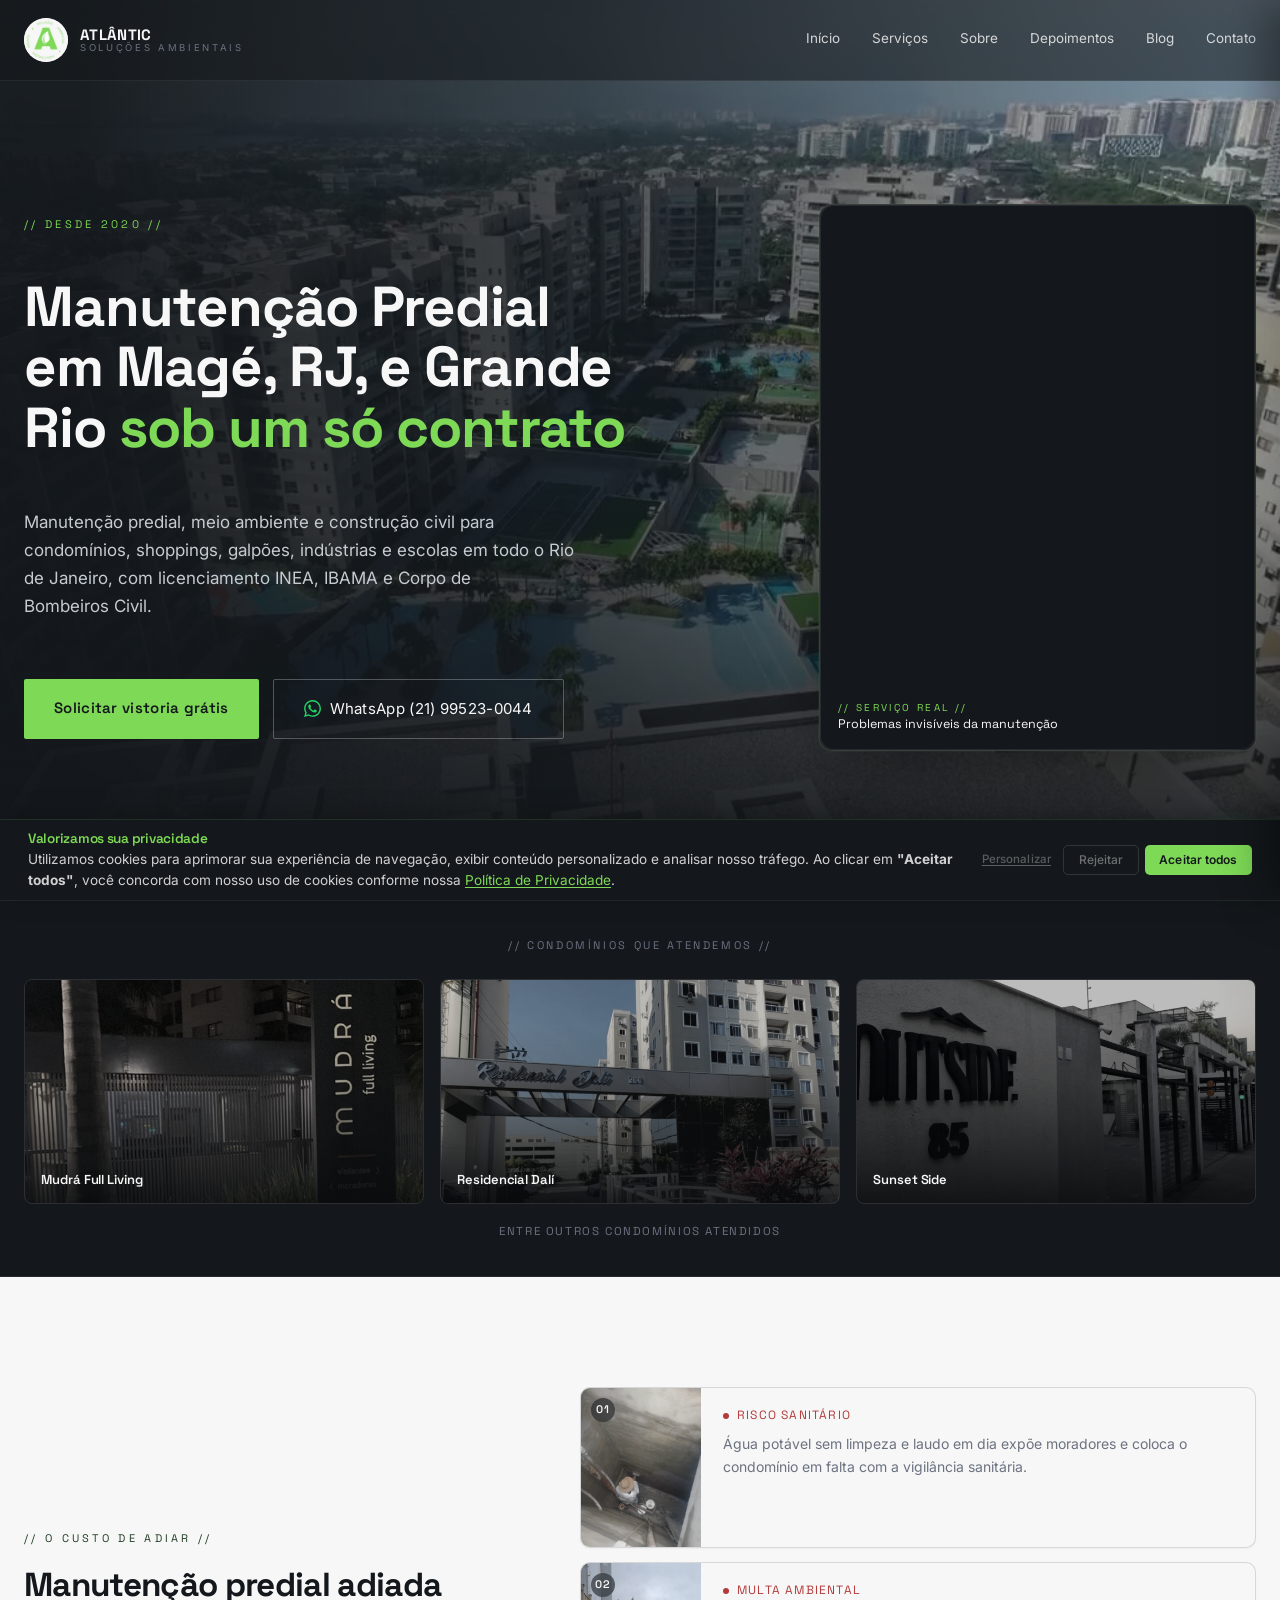
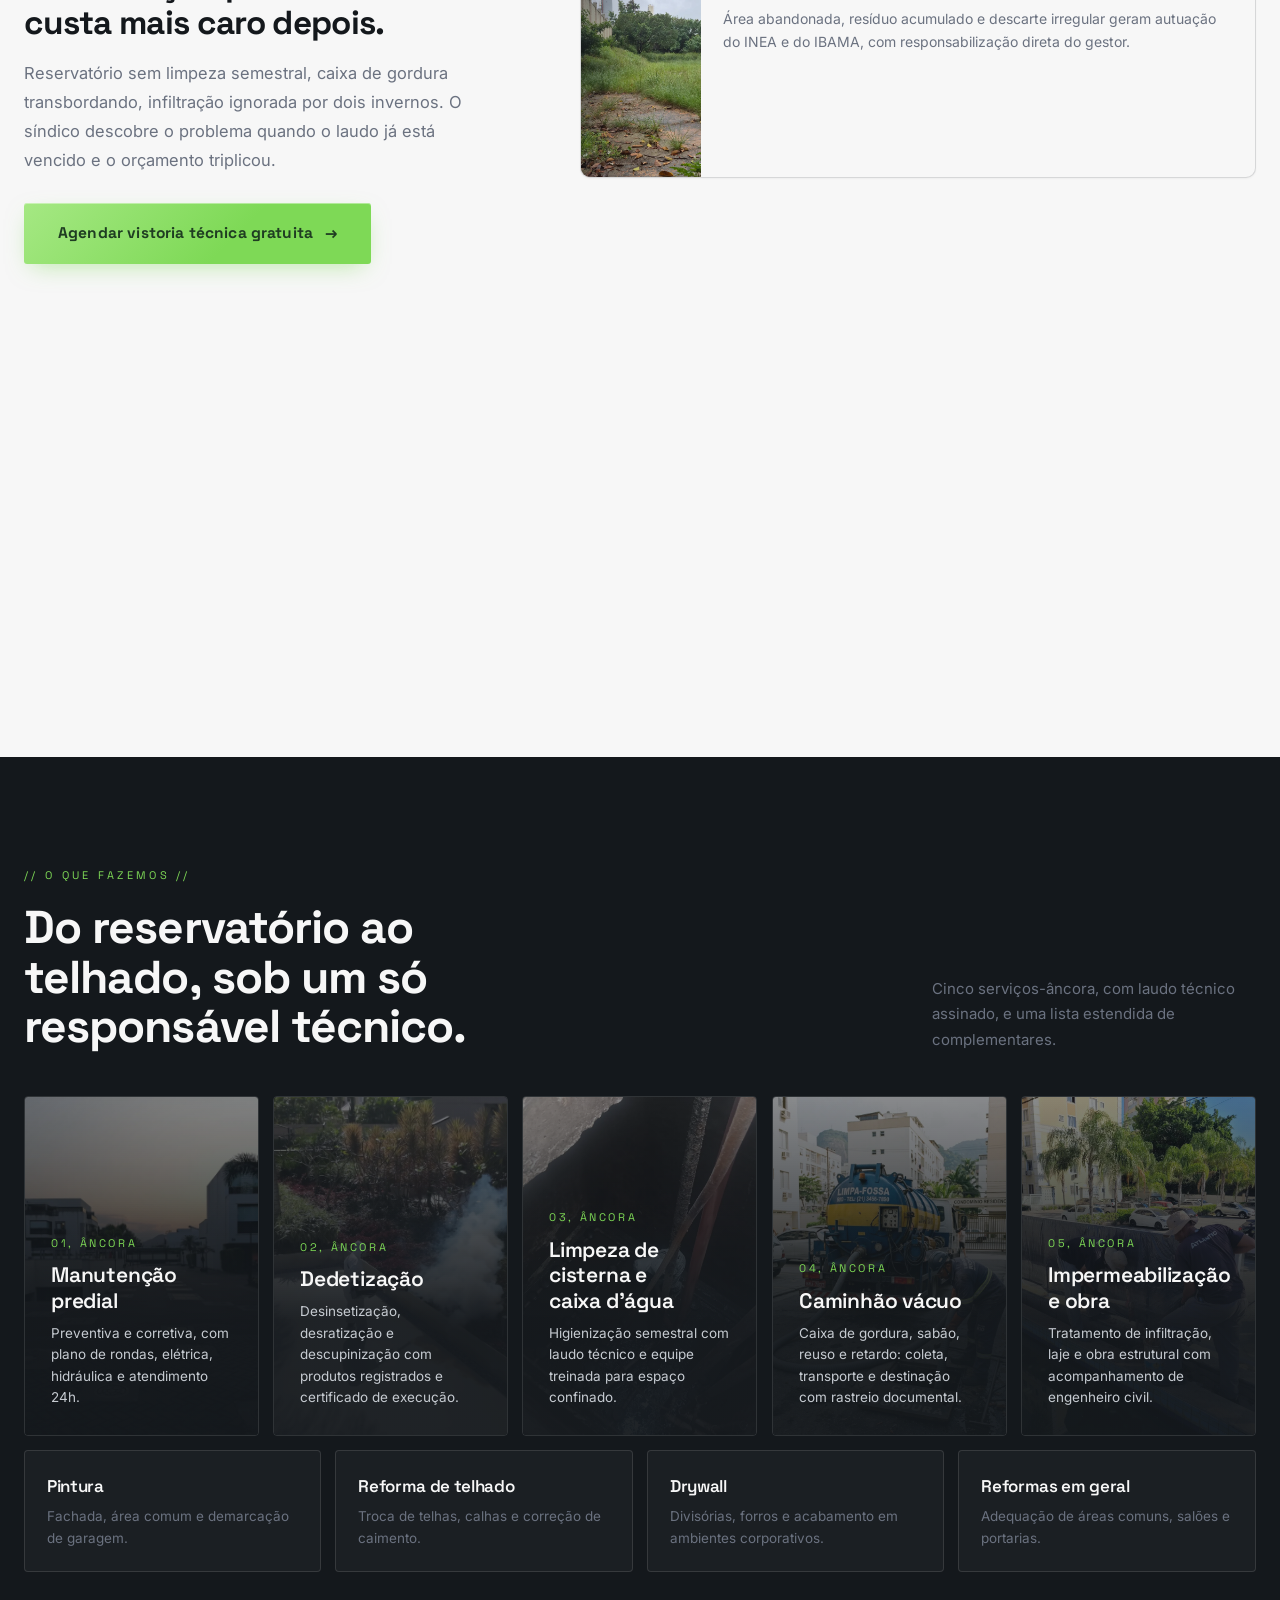
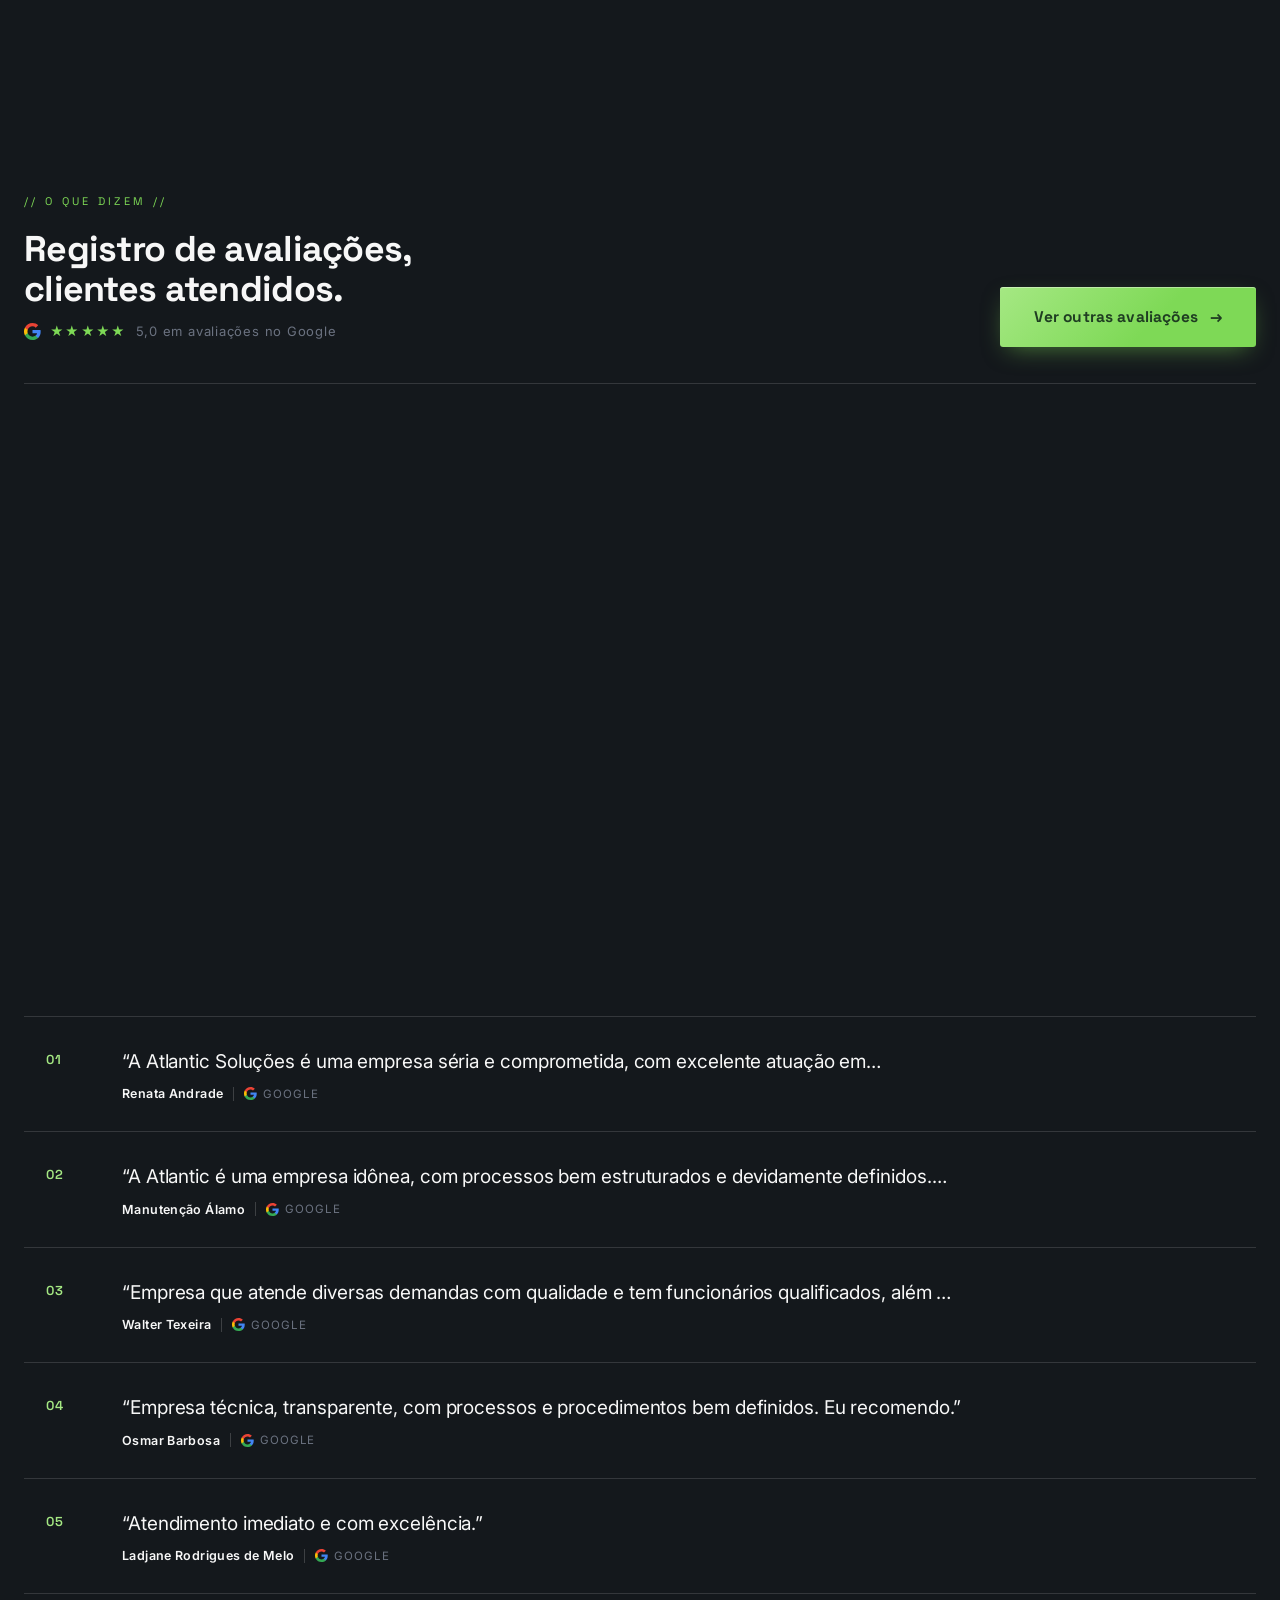
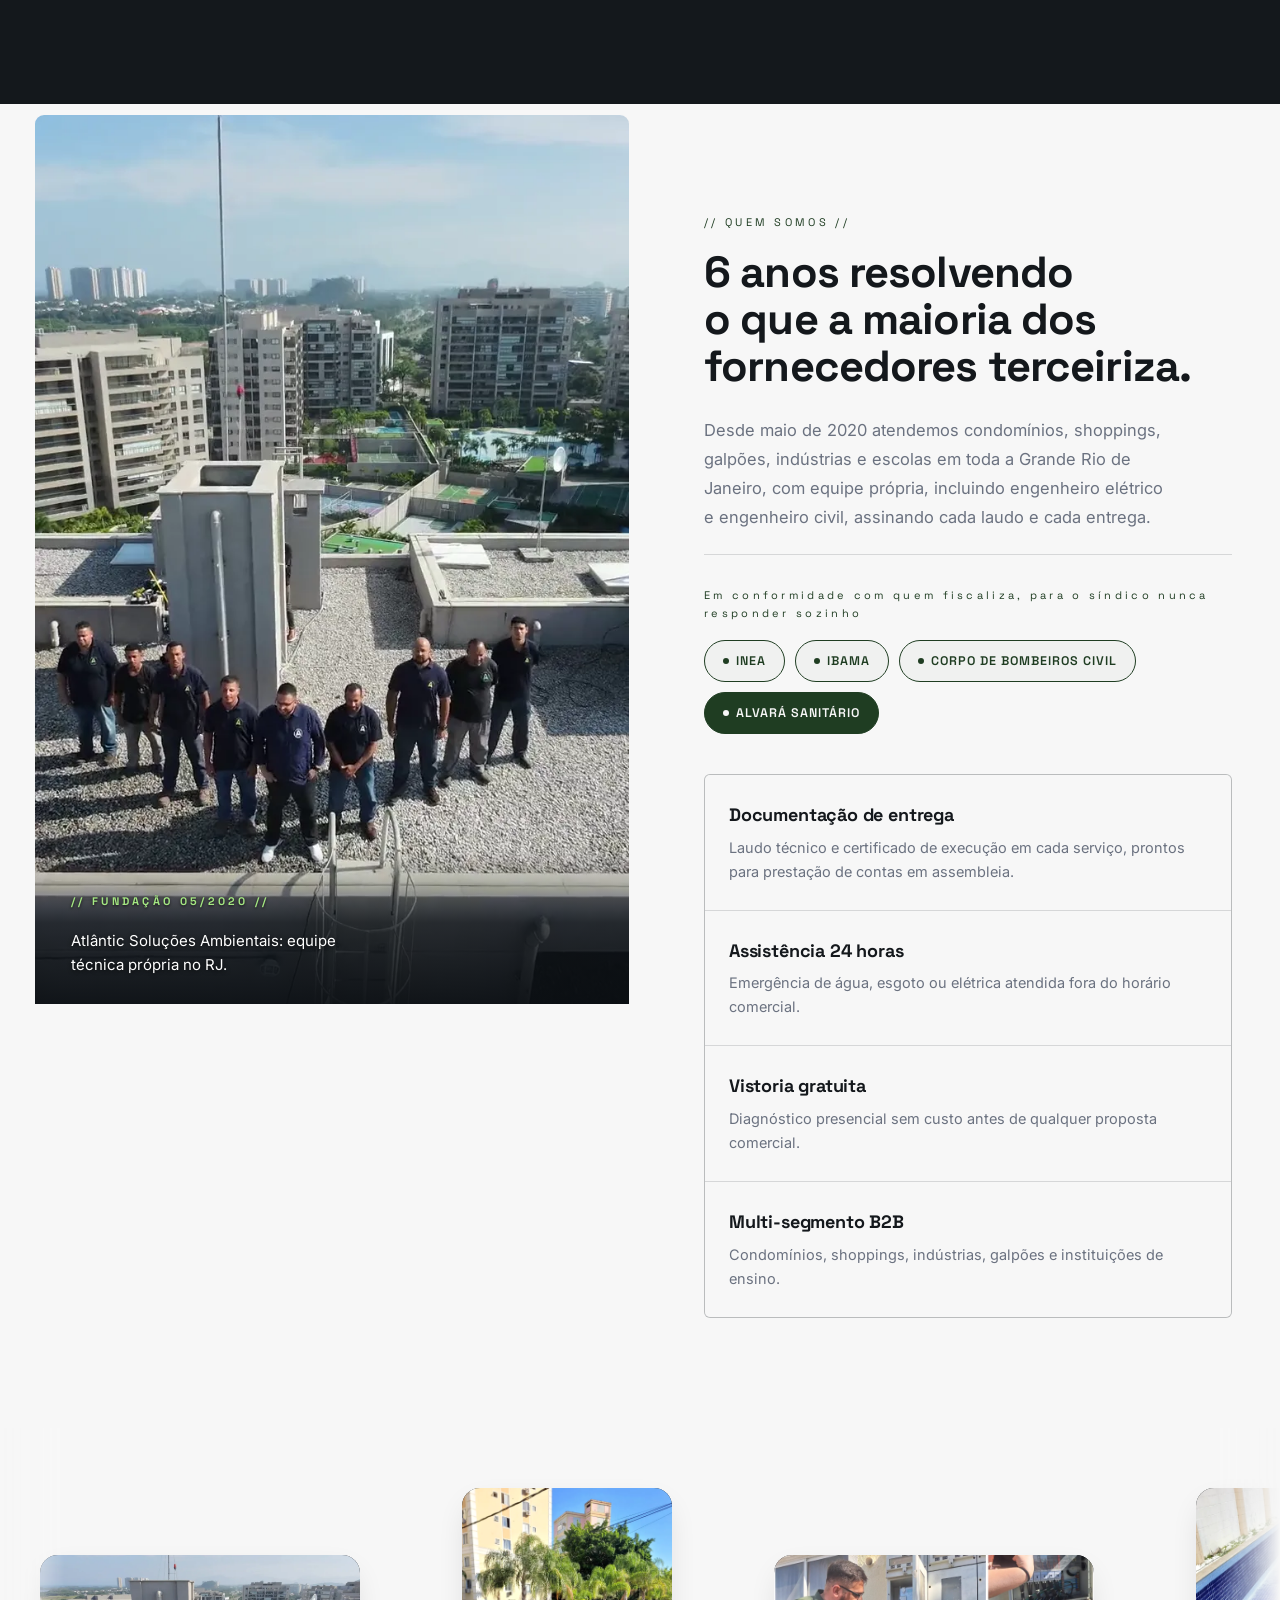
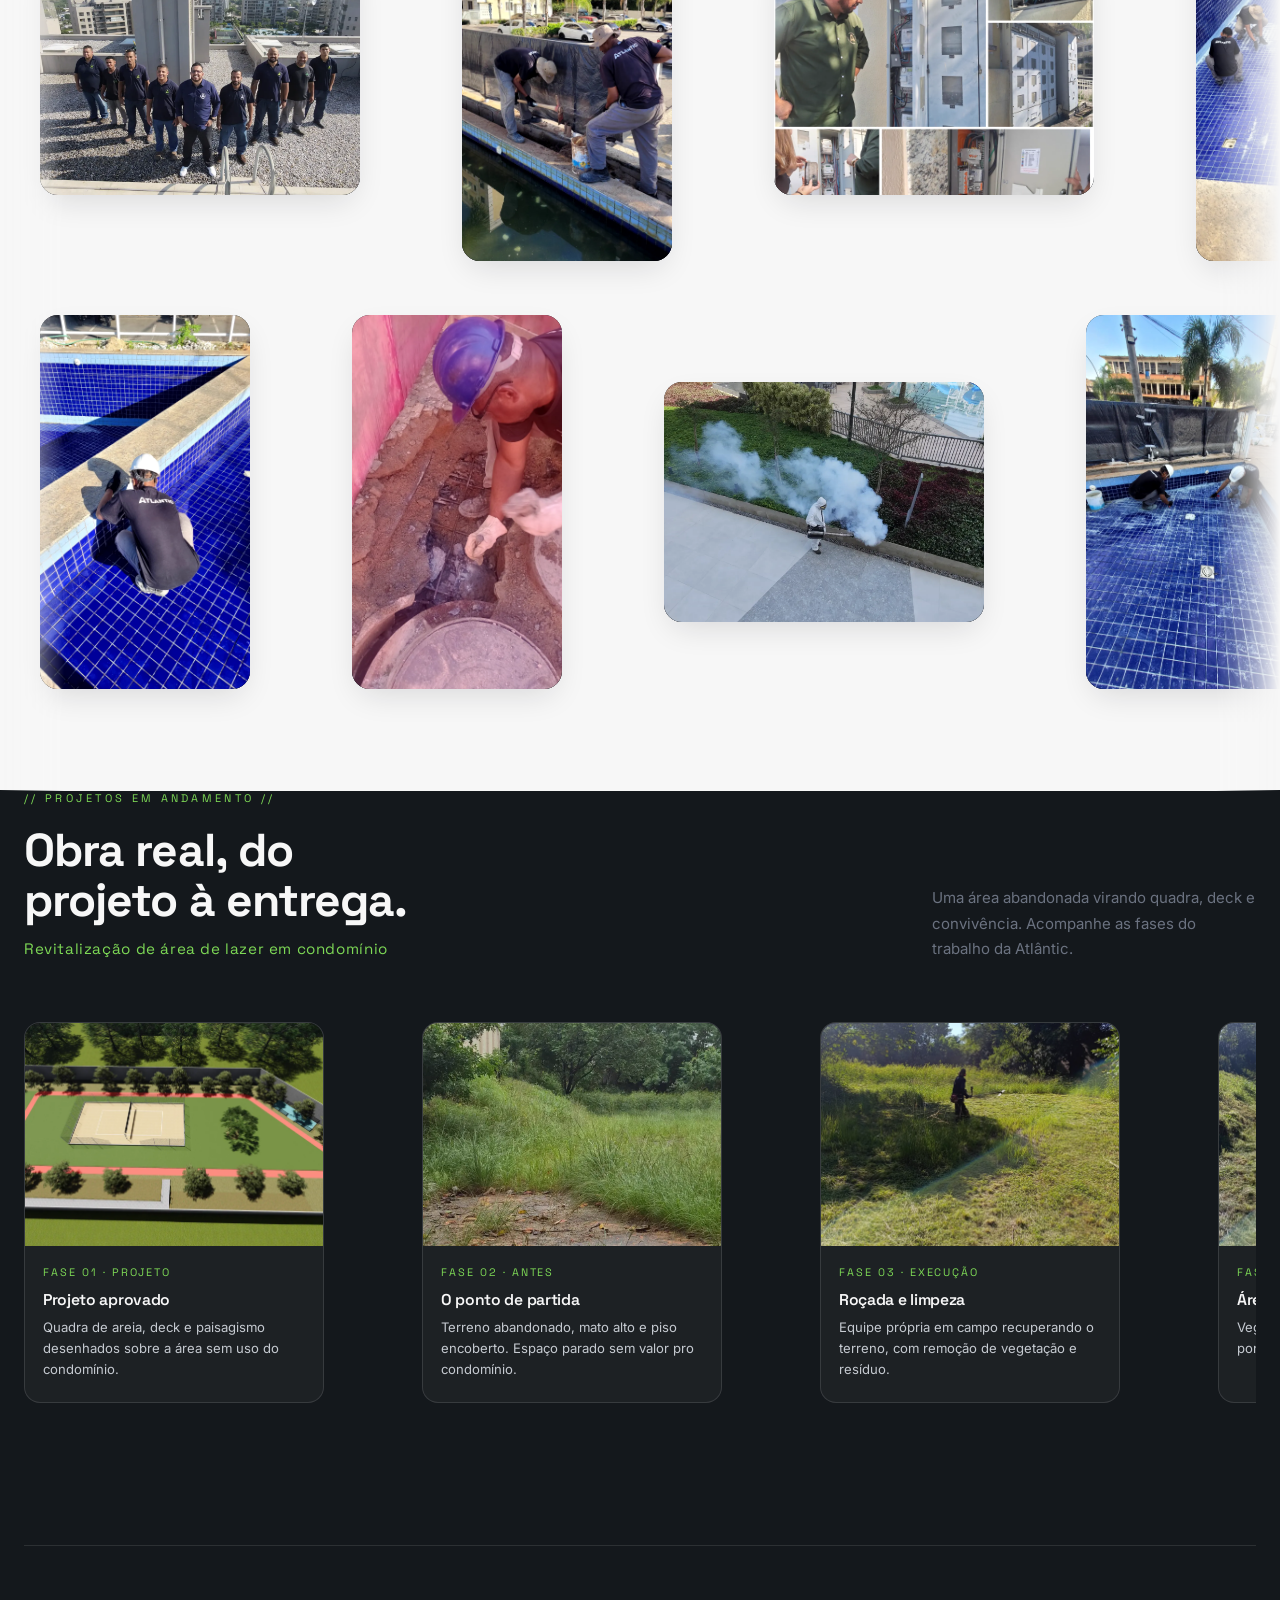
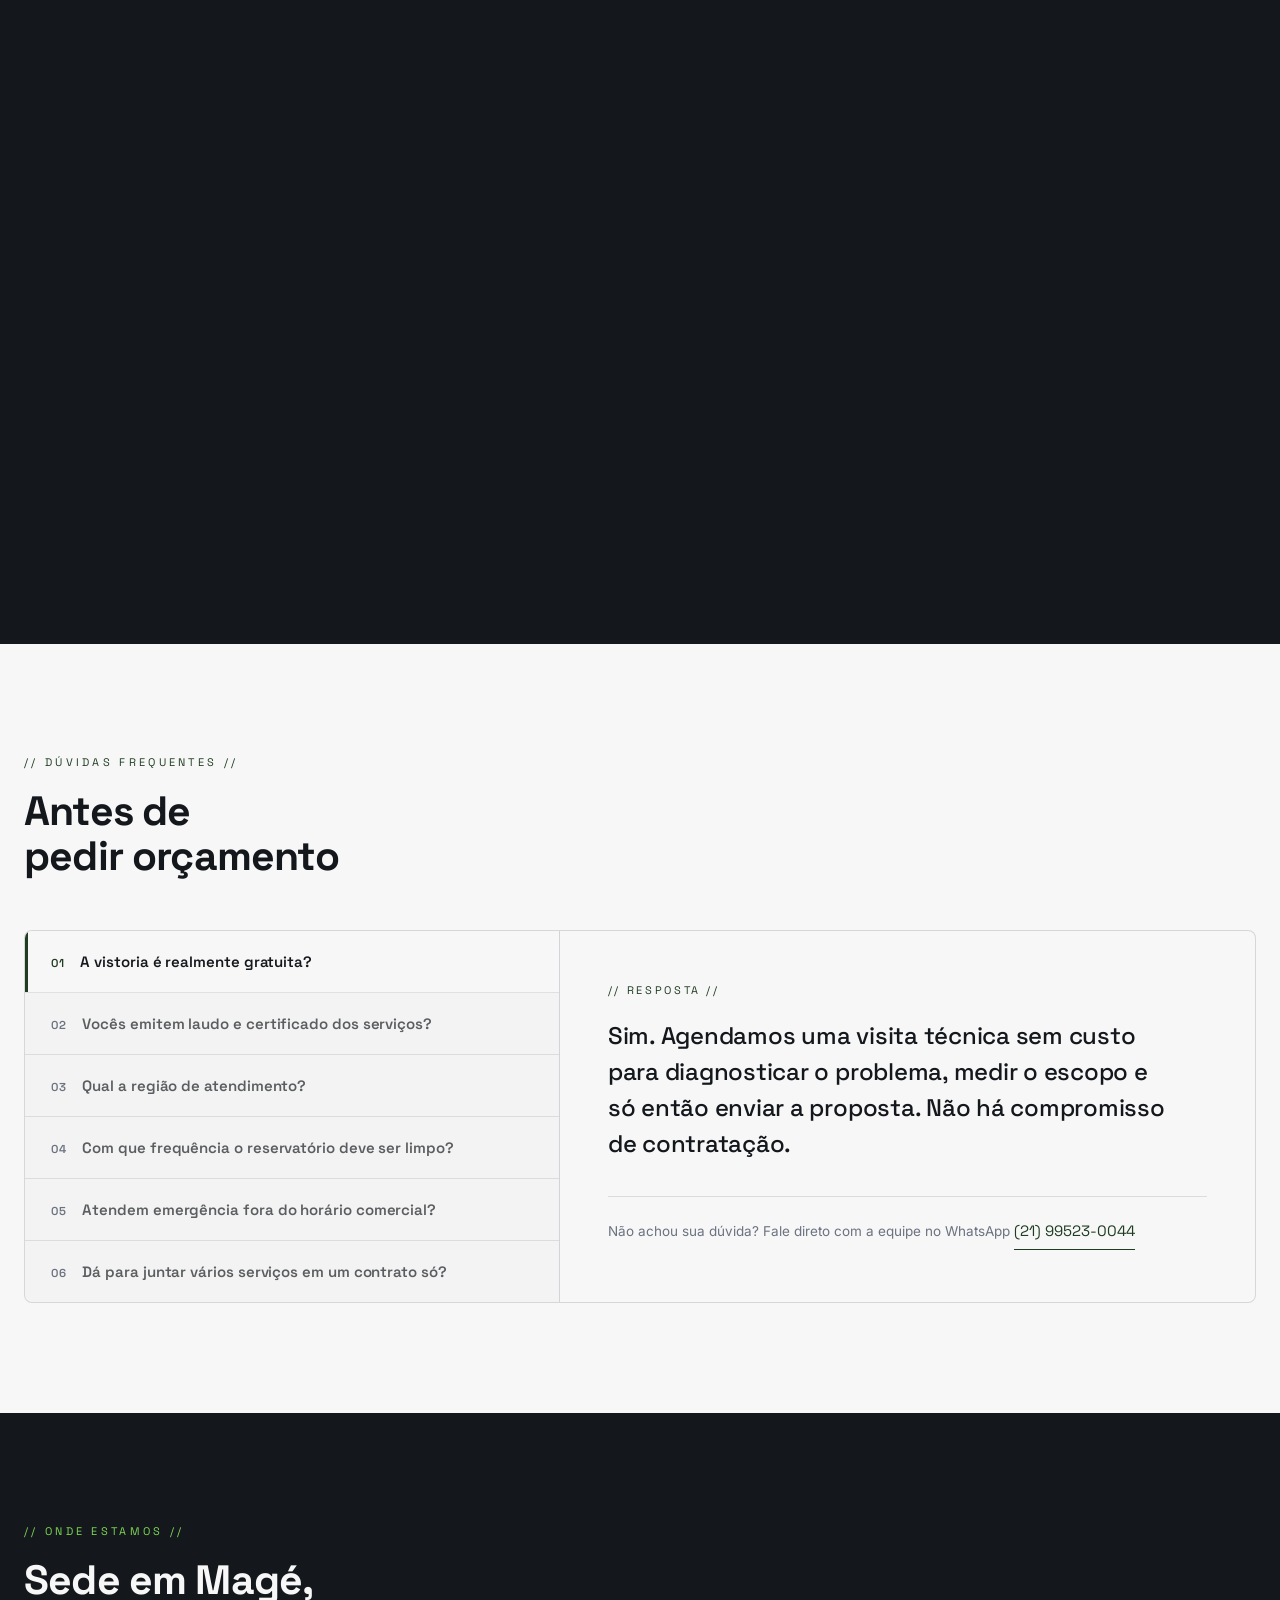
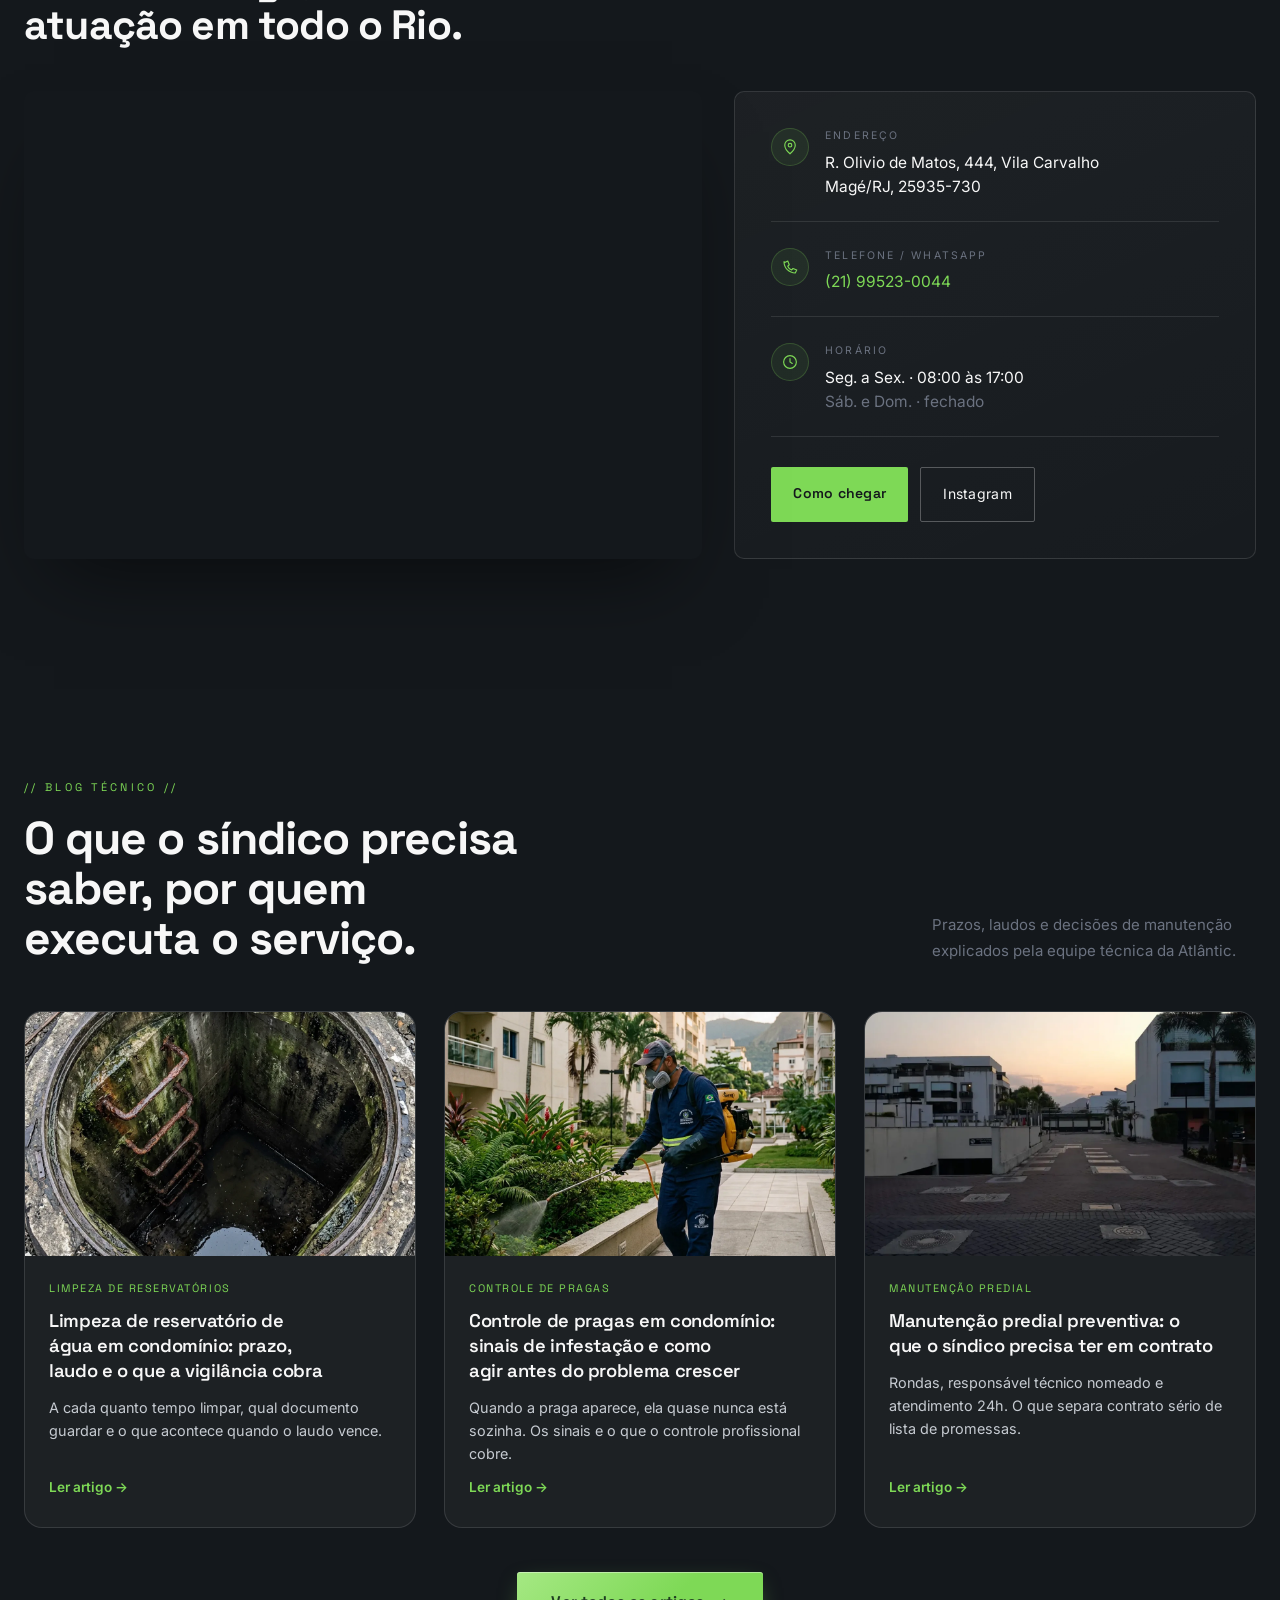
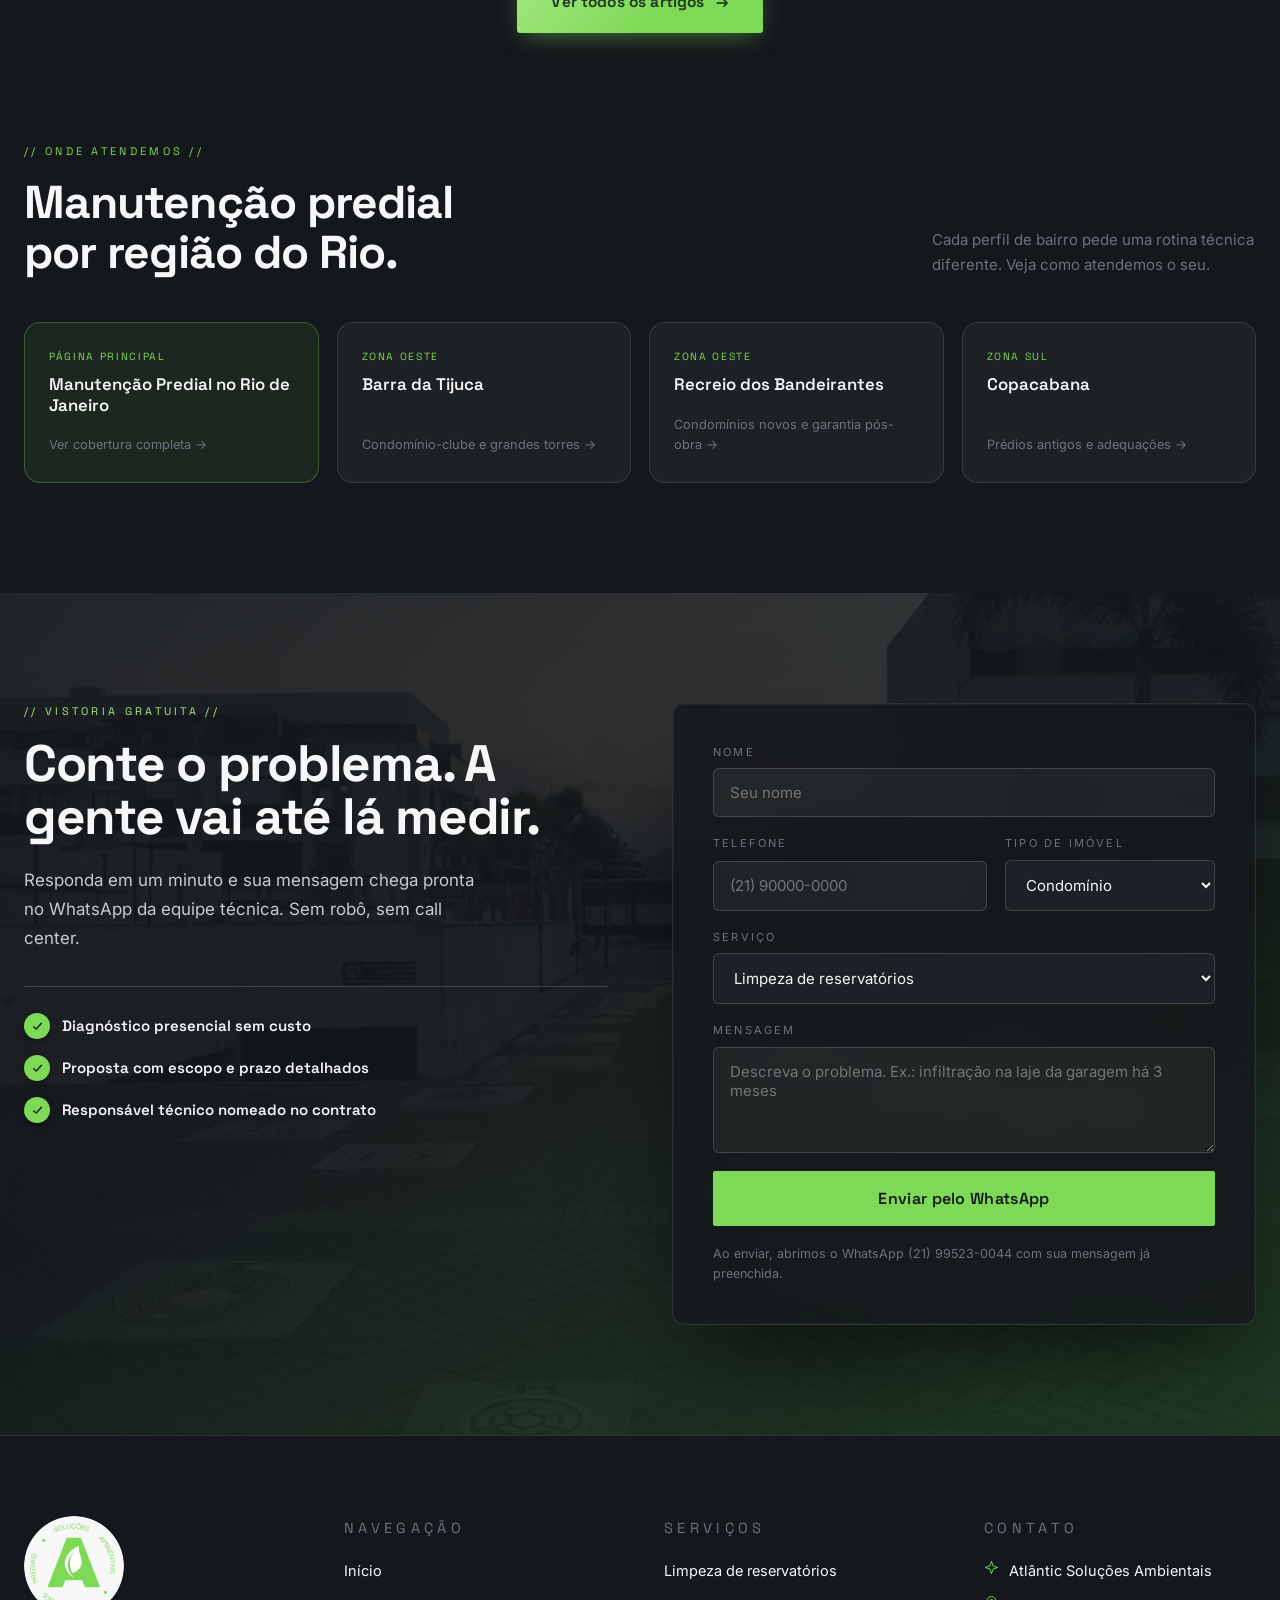
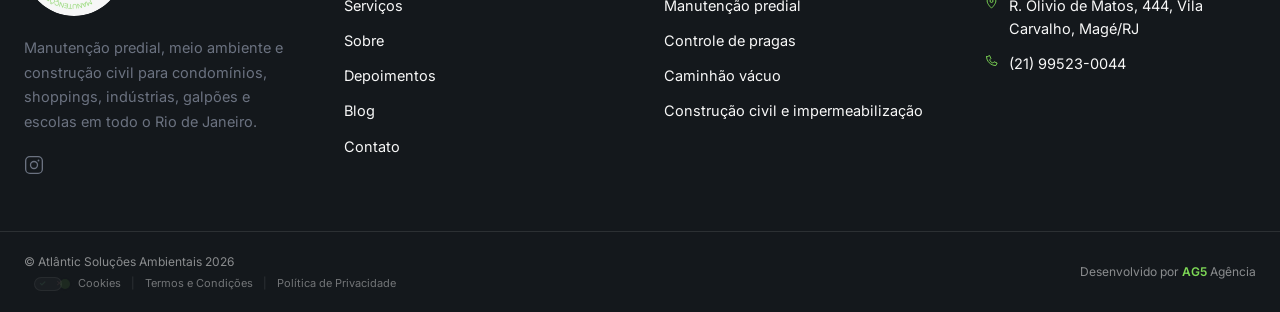
==== commit 673f6d7f: "Remove em-dash do copy visivel (depoimento JW, caption do video Sobre) Co-Authored-By: Claude Fable " ====
--- a/index.html
+++ b/index.html
@@ -246,6 +246,24 @@
       </div>
       <div class="dossie__cert">
         <a class="btn btn--premium btn--premium-soft" href="https://search.google.com/local/writereview?placeid=ChIJq39fw4ihmQARMSekM92zguk" target="_blank" rel="noopener noreferrer">Ver outras avaliações <span class="btn__arrow">→</span></a>
+      </div>
+    </div>
+
+    <!-- CARDE DE VÍDEO DE DEPOIMENTO DE DESTAQUE (JOHN WAYNE) -->
+    <div class="depo-featured reveal">
+      <div class="depo-featured__media">
+        <video id="depoVideoWayne" controls playsinline preload="metadata">
+          <source src="https://pub-4d01ead2909245e6a29f92a55c88df63.r2.dev/depoimento-john-wayne.mp4#t=0.5" type="video/mp4" />
+        </video>
+      </div>
+      <div class="depo-featured__info">
+        <span class="depo-featured__badge">DEPOIMENTO EM VÍDEO DE CLIENTE</span>
+        <h3>Depoimento de Cliente, JW Gestão de Condomínios</h3>
+        <p class="depo-featured__quote">“Trabalhar com manutenção com o grupo Atlântic é a certeza de dormir tranquilo. Porque eu, como síndico, me preocupo com toda a infraestrutura do condomínio.”</p>
+        <div class="depo-featured__author">
+          <strong>John Wayne</strong>
+          <span>CEO, JW Gestão de Condomínios</span>
+        </div>
       </div>
     </div>
 
@@ -315,20 +333,13 @@
     <div class="sobre__sticky">
       <div class="sobre__mosaic">
         <figure class="sm__main">
-          <img src="assets/atlantic-solution-fundador-empresa-mage-rj.webp" alt="Fundador da Atlântic Soluções Ambientais" loading="lazy" />
+          <video autoplay muted loop playsinline poster="assets/atlantic-solution-equipe-vertical-poster.webp">
+            <source src="https://pub-4d01ead2909245e6a29f92a55c88df63.r2.dev/equipe-topo-predio-vertical.mp4#t=0.5" type="video/mp4" />
+          </video>
           <div class="sobre__caption">
             <p class="eyebrow eyebrow--accent">// FUNDAÇÃO 05/2020 //</p>
-            <p>Fundador da Atlântic Soluções Ambientais, na sede da empresa em Magé/RJ.</p>
+            <p>Atlântic Soluções Ambientais: equipe técnica própria no RJ.</p>
           </div>
-        </figure>
-        <figure class="sm__thumb">
-          <img src="assets/atlantic-solution-condominio-horizontal-aereo.webp" alt="Condomínio atendido pela Atlântic visto de cima" loading="lazy" />
-        </figure>
-        <figure class="sm__thumb">
-          <img src="assets/atlantic-solution-drone-limpeza-cisterna.webp" alt="Limpeza de cisterna registrada com drone" loading="lazy" />
-        </figure>
-        <figure class="sm__thumb">
-          <img src="assets/atlantic-solution-manutencao-piscina.webp" alt="Manutenção de piscina em condomínio" loading="lazy" />
         </figure>
       </div>
     </div>
@@ -336,11 +347,9 @@
       <p class="eyebrow eyebrow--leaf reveal">// QUEM SOMOS //</p>
       <h2 class="reveal">6 anos resolvendo o que a maioria dos fornecedores terceiriza.</h2>
       <figure class="sobre__img-mobile reveal">
-        <img src="assets/atlantic-solution-fundador-empresa-mage-rj.webp" alt="Fundador da Atlântic Soluções Ambientais" loading="lazy" />
-        <div class="sobre__img-mobile-row">
-          <img src="assets/atlantic-solution-condominio-horizontal-aereo.webp" alt="Condomínio atendido pela Atlântic visto de cima" loading="lazy" />
-          <img src="assets/atlantic-solution-drone-limpeza-cisterna.webp" alt="Limpeza de cisterna registrada com drone" loading="lazy" />
-        </div>
+        <video autoplay muted loop playsinline poster="assets/atlantic-solution-equipe-vertical-poster.webp">
+          <source src="https://pub-4d01ead2909245e6a29f92a55c88df63.r2.dev/equipe-topo-predio-vertical.mp4#t=0.5" type="video/mp4" />
+        </video>
         <figcaption>
           <span class="eyebrow eyebrow--accent">// FUNDAÇÃO 05/2020 //</span>
           Fundador da Atlântic Soluções Ambientais, na sede da empresa em Magé/RJ.
@@ -367,83 +376,237 @@
     </div>
   </div>
 
-  <div class="wrap">
-    <div class="galeria-bento reveal">
-      <figure class="bento__item bento__item--wide">
-        <button type="button" class="galeria__trigger" data-lightbox-open aria-label="Ampliar foto: Reunião técnica com cliente antes da obra">
-          <img src="assets/atlantic-solution-reuniao-tecnica-cliente-obra.webp" alt="Reunião técnica da Atlântic com cliente antes do início da obra" loading="lazy" />
-        </button>
-        <figcaption class="bento__caption">Reunião técnica com cliente antes da obra</figcaption>
-      </figure>
-
-      <figure class="bento__item">
+  <!-- DUPLO CARROSSEL PREMIUM (DIREITA E ESQUERDA) -->
+  <div class="dual-carrossel-sec reveal">
+    <!-- Carrossel Superior: Direita -->
+    <div class="carrossel-row carrossel-row--right" aria-label="Registros de operações Atlântic carrossel superior">
+      <figure class="carrossel-card carrossel-card--h">
+        <button type="button" class="galeria__trigger" data-lightbox-open aria-label="Ampliar foto: Equipe Atlântic em cobertura predial">
+          <img src="assets/atlantic-solution-equipe-cobertura-horizontal.webp" alt="Equipe Atlântic reunida em cobertura" loading="lazy" />
+        </button>
+        <figcaption class="carrossel-caption">Equipe Atlântic em cobertura predial</figcaption>
+      </figure>
+
+      <figure class="carrossel-card carrossel-card--v">
         <button type="button" class="galeria__trigger" data-lightbox-open aria-label="Ampliar foto: Impermeabilização de borda de piscina">
           <img src="assets/atlantic-solution-impermeabilizacao-borda-piscina.webp" alt="Impermeabilização de borda de piscina" loading="lazy" />
         </button>
-        <figcaption class="bento__caption">Impermeabilização de borda de piscina</figcaption>
-      </figure>
-
-      <figure class="bento__item">
-        <button type="button" class="galeria__trigger" data-lightbox-open aria-label="Ampliar foto: Equipe Atlântic reunida na cobertura">
-          <img src="assets/atlantic-solution-equipe-cobertura-horizontal.webp" alt="Equipe Atlântic reunida na cobertura de um condomínio" loading="lazy" />
-        </button>
-        <figcaption class="bento__caption">Equipe Atlântic na cobertura de condomínio</figcaption>
-      </figure>
-
-      <figure class="bento__item">
+        <figcaption class="carrossel-caption">Impermeabilização de borda</figcaption>
+      </figure>
+
+      <figure class="carrossel-card carrossel-card--h">
         <button type="button" class="galeria__trigger" data-lightbox-open aria-label="Ampliar foto: Vistoria elétrica em quadros de medição">
           <img src="assets/atlantic-solution-vistoria-eletrica-quadros.webp" alt="Vistoria elétrica em quadros de medição" loading="lazy" />
         </button>
-        <figcaption class="bento__caption">Vistoria elétrica em quadros de medição</figcaption>
-      </figure>
-
-      <figure class="bento__item bento__item--wide">
-        <button type="button" class="galeria__trigger" data-lightbox-open aria-label="Ampliar foto: Início de obra, material no canteiro">
-          <img src="assets/atlantic-solution-obra-material-inicio.webp" alt="Início de obra, material no canteiro" loading="lazy" />
-        </button>
-        <figcaption class="bento__caption">Início de obra, material no canteiro</figcaption>
-      </figure>
-
-      <figure class="bento__item">
+        <figcaption class="carrossel-caption">Vistoria elétrica técnica</figcaption>
+      </figure>
+
+      <figure class="carrossel-card carrossel-card--v">
+        <button type="button" class="galeria__trigger" data-lightbox-open aria-label="Ampliar foto: Reforma estrutural de piscina">
+          <img src="assets/atlantic-solution-equipe-reforma-piscina.webp" alt="Reforma estrutural de piscina" loading="lazy" />
+        </button>
+        <figcaption class="carrossel-caption">Reforma estrutural de piscina</figcaption>
+      </figure>
+
+      <figure class="carrossel-card carrossel-card--h">
+        <button type="button" class="galeria__trigger" data-lightbox-open aria-label="Ampliar foto: Canteiro de obras e insumos">
+          <img src="assets/atlantic-solution-obra-material-inicio.webp" alt="Início de obra material no canteiro" loading="lazy" />
+        </button>
+        <figcaption class="carrossel-caption">Canteiro de obras e insumos</figcaption>
+      </figure>
+
+      <figure class="carrossel-card carrossel-card--v">
         <button type="button" class="galeria__trigger" data-lightbox-open aria-label="Ampliar foto: Termonebulização em área comum">
           <img src="assets/atlantic-solution-termonebulizacao-condominio-2.webp" alt="Termonebulização em área comum" loading="lazy" />
         </button>
-        <figcaption class="bento__caption">Termonebulização em área comum</figcaption>
-      </figure>
-
-      <figure class="bento__item">
+        <figcaption class="carrossel-caption">Desinsetização em garagens</figcaption>
+      </figure>
+
+      <figure class="carrossel-card carrossel-card--h">
+        <button type="button" class="galeria__trigger" data-lightbox-open aria-label="Ampliar foto: Limpeza interna de reservatório">
+          <img src="assets/atlantic-solution-limpeza-cisterna-interna-2.webp" alt="Limpeza e higienização de cisterna" loading="lazy" />
+        </button>
+        <figcaption class="carrossel-caption">Limpeza de reservatório de água</figcaption>
+      </figure>
+
+      <figure class="carrossel-card carrossel-card--v">
         <button type="button" class="galeria__trigger" data-lightbox-open aria-label="Ampliar foto: Tampas de reservatório recuperadas">
           <img src="assets/atlantic-solution-tampas-reservatorio-impermeabilizadas.webp" alt="Tampas de reservatório recuperadas" loading="lazy" />
         </button>
-        <figcaption class="bento__caption">Tampas de reservatório recuperadas</figcaption>
-      </figure>
-
-      <figure class="bento__item">
+        <figcaption class="carrossel-caption">Vedação hermética de tampas</figcaption>
+      </figure>
+
+      <!-- Duplicação para loop contínuo -->
+      <figure class="carrossel-card carrossel-card--h">
+        <button type="button" class="galeria__trigger" data-lightbox-open aria-label="Ampliar foto: Equipe Atlântic em cobertura predial">
+          <img src="assets/atlantic-solution-equipe-cobertura-horizontal.webp" alt="Equipe Atlântic reunida em cobertura" loading="lazy" />
+        </button>
+        <figcaption class="carrossel-caption">Equipe Atlântic em cobertura predial</figcaption>
+      </figure>
+
+      <figure class="carrossel-card carrossel-card--v">
+        <button type="button" class="galeria__trigger" data-lightbox-open aria-label="Ampliar foto: Impermeabilização de borda de piscina">
+          <img src="assets/atlantic-solution-impermeabilizacao-borda-piscina.webp" alt="Impermeabilização de borda de piscina" loading="lazy" />
+        </button>
+        <figcaption class="carrossel-caption">Impermeabilização de borda</figcaption>
+      </figure>
+
+      <figure class="carrossel-card carrossel-card--h">
+        <button type="button" class="galeria__trigger" data-lightbox-open aria-label="Ampliar foto: Vistoria elétrica em quadros de medição">
+          <img src="assets/atlantic-solution-vistoria-eletrica-quadros.webp" alt="Vistoria elétrica em quadros de medição" loading="lazy" />
+        </button>
+        <figcaption class="carrossel-caption">Vistoria elétrica técnica</figcaption>
+      </figure>
+
+      <figure class="carrossel-card carrossel-card--v">
+        <button type="button" class="galeria__trigger" data-lightbox-open aria-label="Ampliar foto: Reforma estrutural de piscina">
+          <img src="assets/atlantic-solution-equipe-reforma-piscina.webp" alt="Reforma estrutural de piscina" loading="lazy" />
+        </button>
+        <figcaption class="carrossel-caption">Reforma estrutural de piscina</figcaption>
+      </figure>
+
+      <figure class="carrossel-card carrossel-card--h">
+        <button type="button" class="galeria__trigger" data-lightbox-open aria-label="Ampliar foto: Canteiro de obras e insumos">
+          <img src="assets/atlantic-solution-obra-material-inicio.webp" alt="Início de obra material no canteiro" loading="lazy" />
+        </button>
+        <figcaption class="carrossel-caption">Canteiro de obras e insumos</figcaption>
+      </figure>
+
+      <figure class="carrossel-card carrossel-card--v">
+        <button type="button" class="galeria__trigger" data-lightbox-open aria-label="Ampliar foto: Termonebulização em área comum">
+          <img src="assets/atlantic-solution-termonebulizacao-condominio-2.webp" alt="Termonebulização em área comum" loading="lazy" />
+        </button>
+        <figcaption class="carrossel-caption">Desinsetização em garagens</figcaption>
+      </figure>
+
+      <figure class="carrossel-card carrossel-card--h">
+        <button type="button" class="galeria__trigger" data-lightbox-open aria-label="Ampliar foto: Limpeza interna de reservatório">
+          <img src="assets/atlantic-solution-limpeza-cisterna-interna-2.webp" alt="Limpeza e higienização de cisterna" loading="lazy" />
+        </button>
+        <figcaption class="carrossel-caption">Limpeza de reservatório de água</figcaption>
+      </figure>
+
+      <figure class="carrossel-card carrossel-card--v">
+        <button type="button" class="galeria__trigger" data-lightbox-open aria-label="Ampliar foto: Tampas de reservatório recuperadas">
+          <img src="assets/atlantic-solution-tampas-reservatorio-impermeabilizadas.webp" alt="Tampas de reservatório recuperadas" loading="lazy" />
+        </button>
+        <figcaption class="carrossel-caption">Vedação hermética de tampas</figcaption>
+      </figure>
+    </div>
+
+    <!-- Carrossel Inferior: Esquerda -->
+    <div class="carrossel-row carrossel-row--left" aria-label="Registros de operações Atlântic carrossel inferior">
+      <figure class="carrossel-card carrossel-card--v">
         <button type="button" class="galeria__trigger" data-lightbox-open aria-label="Ampliar foto: Limpeza de piscina em condomínio">
           <img src="assets/atlantic-solution-limpeza-piscina.webp" alt="Limpeza de piscina em condomínio" loading="lazy" />
         </button>
-        <figcaption class="bento__caption">Limpeza de piscina em condomínio</figcaption>
-      </figure>
-
-      <figure class="bento__item">
+        <figcaption class="carrossel-caption">Manutenção periódica de piscina</figcaption>
+      </figure>
+
+      <figure class="carrossel-card carrossel-card--v">
         <button type="button" class="galeria__trigger" data-lightbox-open aria-label="Ampliar foto: Manutenção de tubulação predial">
-          <img src="assets/atlantic-solution-manutencao-tubulacao.webp" alt="Manutenção de tubulação predial" loading="lazy" />
-        </button>
-        <figcaption class="bento__caption">Manutenção de tubulação predial</figcaption>
-      </figure>
-
-      <figure class="bento__item">
+          <img src="assets/atlantic-solution-manutencao-tubulacao.webp" alt="Manutenção de barriletes e tubulação" loading="lazy" />
+        </button>
+        <figcaption class="carrossel-caption">Manutenção de barriletes prediais</figcaption>
+      </figure>
+
+      <figure class="carrossel-card carrossel-card--h">
+        <button type="button" class="galeria__trigger" data-lightbox-open aria-label="Ampliar foto: Controle de pragas vista aérea drone">
+          <img src="assets/atlantic-solution-drone-termonebulizacao.webp" alt="Controle de pragas visto de cima via drone" loading="lazy" />
+        </button>
+        <figcaption class="carrossel-caption">Monitoramento aéreo por drone</figcaption>
+      </figure>
+
+      <figure class="carrossel-card carrossel-card--v">
         <button type="button" class="galeria__trigger" data-lightbox-open aria-label="Ampliar foto: Rejunte e acabamento de piscina">
-          <img src="assets/atlantic-solution-reforma-piscina-rejunte.webp" alt="Rejunte e acabamento de piscina" loading="lazy" />
-        </button>
-        <figcaption class="bento__caption">Rejunte e acabamento de piscina</figcaption>
-      </figure>
-
-      <figure class="bento__item bento__item--wide">
-        <button type="button" class="galeria__trigger" data-lightbox-open aria-label="Ampliar foto: Reunião técnica na sede em Magé">
-          <img src="assets/atlantic-solution-equipe-reuniao-escritorio-mage.webp" alt="Reunião técnica na sede em Magé" loading="lazy" />
-        </button>
-        <figcaption class="bento__caption">Reunião técnica na sede em Magé</figcaption>
+          <img src="assets/atlantic-solution-reforma-piscina-rejunte.webp" alt="Rejunte técnico epóxi em piscina" loading="lazy" />
+        </button>
+        <figcaption class="carrossel-caption">Rejunte epóxi de alta resistência</figcaption>
+      </figure>
+
+      <figure class="carrossel-card carrossel-card--h">
+        <button type="button" class="galeria__trigger" data-lightbox-open aria-label="Ampliar foto: Reunião técnica na sede Magé">
+          <img src="assets/atlantic-solution-equipe-reuniao-escritorio-mage.webp" alt="Reunião técnica de engenheiros na sede Magé" loading="lazy" />
+        </button>
+        <figcaption class="carrossel-caption">Planejamento na sede em Magé</figcaption>
+      </figure>
+
+      <figure class="carrossel-card carrossel-card--v">
+        <button type="button" class="galeria__trigger" data-lightbox-open aria-label="Ampliar foto: Recuperação de mureta de piscina">
+          <img src="assets/atlantic-solution-recuperacao-mureta-piscina.webp" alt="Recuperação estrutural de mureta" loading="lazy" />
+        </button>
+        <figcaption class="carrossel-caption">Recuperação estrutural em deck</figcaption>
+      </figure>
+
+      <figure class="carrossel-card carrossel-card--v">
+        <button type="button" class="galeria__trigger" data-lightbox-open aria-label="Ampliar foto: Pintura técnica de escada de emergência">
+          <img src="assets/atlantic-solution-revitalizacao-escada-pintura.webp" alt="Pintura e sinalização de escada predial" loading="lazy" />
+        </button>
+        <figcaption class="carrossel-caption">Escada de emergência predial</figcaption>
+      </figure>
+
+      <figure class="carrossel-card carrossel-card--h">
+        <button type="button" class="galeria__trigger" data-lightbox-open aria-label="Ampliar foto: Reunião técnica com cliente">
+          <img src="assets/atlantic-solution-reuniao-tecnica-cliente-obra.webp" alt="Reunião técnica presencial com cliente" loading="lazy" />
+        </button>
+        <figcaption class="carrossel-caption">Alinhamento técnico presencial</figcaption>
+      </figure>
+
+      <!-- Duplicação para loop contínuo -->
+      <figure class="carrossel-card carrossel-card--v">
+        <button type="button" class="galeria__trigger" data-lightbox-open aria-label="Ampliar foto: Limpeza de piscina em condomínio">
+          <img src="assets/atlantic-solution-limpeza-piscina.webp" alt="Limpeza de piscina em condomínio" loading="lazy" />
+        </button>
+        <figcaption class="carrossel-caption">Manutenção periódica de piscina</figcaption>
+      </figure>
+
+      <figure class="carrossel-card carrossel-card--v">
+        <button type="button" class="galeria__trigger" data-lightbox-open aria-label="Ampliar foto: Manutenção de tubulação predial">
+          <img src="assets/atlantic-solution-manutencao-tubulacao.webp" alt="Manutenção de barriletes e tubulação" loading="lazy" />
+        </button>
+        <figcaption class="carrossel-caption">Manutenção de barriletes prediais</figcaption>
+      </figure>
+
+      <figure class="carrossel-card carrossel-card--h">
+        <button type="button" class="galeria__trigger" data-lightbox-open aria-label="Ampliar foto: Controle de pragas vista aérea drone">
+          <img src="assets/atlantic-solution-drone-termonebulizacao.webp" alt="Controle de pragas visto de cima via drone" loading="lazy" />
+        </button>
+        <figcaption class="carrossel-caption">Monitoramento aéreo por drone</figcaption>
+      </figure>
+
+      <figure class="carrossel-card carrossel-card--v">
+        <button type="button" class="galeria__trigger" data-lightbox-open aria-label="Ampliar foto: Rejunte e acabamento de piscina">
+          <img src="assets/atlantic-solution-reforma-piscina-rejunte.webp" alt="Rejunte técnico epóxi em piscina" loading="lazy" />
+        </button>
+        <figcaption class="carrossel-caption">Rejunte epóxi de alta resistência</figcaption>
+      </figure>
+
+      <figure class="carrossel-card carrossel-card--h">
+        <button type="button" class="galeria__trigger" data-lightbox-open aria-label="Ampliar foto: Reunião técnica na sede Magé">
+          <img src="assets/atlantic-solution-equipe-reuniao-escritorio-mage.webp" alt="Reunião técnica de engenheiros na sede Magé" loading="lazy" />
+        </button>
+        <figcaption class="carrossel-caption">Planejamento na sede em Magé</figcaption>
+      </figure>
+
+      <figure class="carrossel-card carrossel-card--v">
+        <button type="button" class="galeria__trigger" data-lightbox-open aria-label="Ampliar foto: Recuperação de mureta de piscina">
+          <img src="assets/atlantic-solution-recuperacao-mureta-piscina.webp" alt="Recuperação estrutural de mureta" loading="lazy" />
+        </button>
+        <figcaption class="carrossel-caption">Recuperação estrutural em deck</figcaption>
+      </figure>
+
+      <figure class="carrossel-card carrossel-card--v">
+        <button type="button" class="galeria__trigger" data-lightbox-open aria-label="Ampliar foto: Pintura técnica de escada de emergência">
+          <img src="assets/atlantic-solution-revitalizacao-escada-pintura.webp" alt="Pintura e sinalização de escada predial" loading="lazy" />
+        </button>
+        <figcaption class="carrossel-caption">Escada de emergência predial</figcaption>
+      </figure>
+
+      <figure class="carrossel-card carrossel-card--h">
+        <button type="button" class="galeria__trigger" data-lightbox-open aria-label="Ampliar foto: Reunião técnica com cliente">
+          <img src="assets/atlantic-solution-reuniao-tecnica-cliente-obra.webp" alt="Reunião técnica presencial com cliente" loading="lazy" />
+        </button>
+        <figcaption class="carrossel-caption">Alinhamento técnico presencial</figcaption>
       </figure>
     </div>
   </div>
--- a/style.css
+++ b/style.css
@@ -387,20 +387,27 @@
 .galeria__item:hover::before{box-shadow:inset 0 0 0 1px rgba(126,217,86,.35)}
 
 /* ---------- SOBRE (split sticky) ---------- */
-.sobre{background:var(--off);color:var(--graphite)}
-.sobre__grid{max-width:var(--wrap);margin:0 auto;display:grid;grid-template-columns:1fr 1fr;align-items:start}
-.sobre__sticky{position:sticky;top:0;height:100vh;overflow:hidden}
-.sobre__sticky img{width:100%;height:100%;object-fit:cover;transform:scale(1.001)}
-.sobre__sticky::after{
-  content:'';position:absolute;inset:0;pointer-events:none;
-  box-shadow:inset 0 -140px 120px -80px rgba(20,24,28,.5),inset 140px 0 120px -100px rgba(20,24,28,.25);
-}
-.sobre__caption{position:absolute;left:0;right:0;bottom:0;padding:36px;background:linear-gradient(0deg,rgba(20,24,28,.94) 0%,rgba(20,24,28,.55) 55%,transparent 100%);color:var(--off)}
-.sobre__caption .eyebrow{color:var(--accent-hi)}
-.sobre__caption p:last-child{font-size:15px;color:var(--txt-dark);max-width:34ch;line-height:1.6}
+.sobre{background:var(--off);color:var(--graphite);padding:0}
+.sobre__grid{max-width:var(--wrap);margin:0 auto;display:grid;grid-template-columns:1fr 1fr;align-items:stretch}
+.sobre__sticky{position:sticky;top:0;height:100vh;min-height:100vh;overflow:hidden}
+.sobre__mosaic{width:100%;height:100%;min-height:100vh}
+.sm__main{position:relative;width:100%;height:100%;min-height:100vh}
+.sm__main video{width:100%;height:100%;min-height:100vh;object-fit:cover;display:block}
+.sobre__caption{position:absolute;left:0;right:0;bottom:0;padding:44px 36px 36px;background:linear-gradient(to top,rgba(10,14,18,.96) 0%,rgba(10,14,18,.75) 55%,rgba(10,14,18,.25) 80%,transparent 100%);color:var(--off);z-index:2}
+.sobre__caption .eyebrow{color:var(--accent-hi);font-weight:700;text-shadow:0 1px 3px rgba(0,0,0,.8)}
+.sobre__caption p:last-child{font-size:15px;color:#ffffff;max-width:34ch;line-height:1.6;text-shadow:0 1px 4px rgba(0,0,0,.8)}
 .sobre__texto{padding:var(--sec) var(--pad) var(--sec) 64px}
 .sobre__texto h2{font-weight:700;font-size:clamp(30px,3.4vw,46px);line-height:1.08;margin-bottom:26px}
 .sobre__img-mobile{display:none}
+@media (max-width:900px){
+  .sobre__grid{grid-template-columns:1fr}
+  .sobre__sticky{display:none}
+  .sobre__img-mobile{display:block;position:relative;width:100%;aspect-ratio:9/14;margin:0 auto 28px;border-radius:16px;overflow:hidden;box-shadow:0 16px 40px -10px rgba(20,24,28,.22)}
+  .sobre__img-mobile video{width:100%;height:100%;object-fit:cover;display:block}
+  .sobre__img-mobile figcaption{position:absolute;left:0;right:0;bottom:0;padding:44px 20px 20px;background:linear-gradient(to top,rgba(8,11,14,1) 0%,rgba(8,11,14,.92) 40%,rgba(8,11,14,.55) 70%,transparent 100%);color:#ffffff;font-size:13px;line-height:1.5;z-index:2;text-shadow:0 1px 4px rgba(0,0,0,.9)}
+  .sobre__img-mobile figcaption .eyebrow{color:var(--accent-hi);font-weight:700;display:block;margin-bottom:6px;text-shadow:0 1px 3px rgba(0,0,0,.9)}
+  .sobre__texto{padding:var(--sec) var(--pad)}
+}
 .sobre__texto .lead{margin-bottom:22px}
 .sobre__stats{display:flex;gap:36px;padding:22px 0;margin-bottom:8px;border-top:1px solid var(--line-light);border-bottom:1px solid var(--line-light)}
 .sobre__stat-n{font-family:var(--font-display);font-weight:700;font-size:clamp(26px,2.6vw,34px);line-height:1;letter-spacing:-.02em}
@@ -617,6 +624,95 @@
 .dossie__cert-stars{color:var(--accent);font-size:14px;letter-spacing:.14em;margin:8px 0 4px}
 .dossie__cert-c{color:var(--tech);font-size:12.5px;margin-bottom:14px}
 
+/* Card de Vídeo em Destaque nos Depoimentos (John Wayne 9:16) */
+.depo-featured{
+  display:grid;
+  grid-template-columns:280px minmax(0,1fr);
+  gap:36px;
+  align-items:center;
+  margin:32px 0 44px;
+  padding:28px;
+  background:rgba(247,247,247,.03);
+  border:1px solid rgba(247,247,247,.12);
+  border-radius:22px;
+  box-shadow:0 16px 40px -12px rgba(0,0,0,.25);
+}
+.depo-featured__media{
+  position:relative;
+  border-radius:16px;
+  overflow:hidden;
+  aspect-ratio:9/16;
+  width:100%;
+  max-width:280px;
+  margin:0 auto;
+  background:#000000;
+  box-shadow:0 14px 36px -8px rgba(0,0,0,.5);
+}
+.depo-featured__media video{
+  width:100%;
+  height:100%;
+  object-fit:cover;
+  display:block;
+}
+.depo-featured__badge{
+  display:inline-flex;
+  align-items:center;
+  gap:8px;
+  padding:6px 14px;
+  border-radius:999px;
+  background:rgba(126,217,86,.12);
+  border:1px solid rgba(126,217,86,.35);
+  color:var(--accent-hi);
+  font-family:var(--font-display);
+  font-size:.7rem;
+  font-weight:700;
+  letter-spacing:.08em;
+  margin-bottom:12px;
+}
+.depo-g-ico{
+  width:14px;
+  height:14px;
+  display:block;
+}
+.depo-featured__stars{
+  color:var(--accent);
+  letter-spacing:.1em;
+  font-size:1.1rem;
+  margin-bottom:8px;
+}
+.depo-featured__info h3{
+  font-family:var(--font-display);
+  font-size:clamp(1.2rem,2.2vw,1.6rem);
+  font-weight:700;
+  color:var(--off);
+  margin:0 0 10px;
+}
+.depo-featured__quote{
+  color:rgba(247,247,247,.84);
+  font-size:.96rem;
+  line-height:1.55;
+  font-style:italic;
+  margin:0 0 16px;
+}
+.depo-featured__author strong{
+  display:block;
+  color:var(--off);
+  font-family:var(--font-display);
+  font-size:.9rem;
+  font-weight:600;
+}
+.depo-featured__author span{
+  font-size:.78rem;
+  color:var(--tech);
+}
+@media(max-width:860px){
+  .depo-featured{
+    grid-template-columns:1fr;
+    gap:20px;
+    padding:16px;
+  }
+}
+
 .dossie{border-bottom:1px solid rgba(247,247,247,.14)}
 .dossie__row{
   position:relative;width:100%;appearance:none;border:0;margin:0;cursor:pointer;text-align:left;
@@ -1075,11 +1171,6 @@
     position:relative;border:1px solid rgba(247,247,247,.12);
   }
   .sobre__img-mobile img{width:100%;height:300px;object-fit:cover;display:block}
-  .sobre__img-mobile figcaption{
-    padding:14px 16px;background:rgba(247,247,247,.03);
-    font-size:13px;color:var(--tech);line-height:1.5;
-  }
-  .sobre__img-mobile .eyebrow{display:block;color:var(--accent);font-size:10px;margin-bottom:4px}
 }
 @media (max-width:480px){
   :root{--pad:18px;--sec:64px}
@@ -1449,80 +1540,117 @@
 
 .blogsec__more{display:flex;justify-content:center;margin-top:44px}
 
-/* ============ GALERIA BENTO PREMIUM (ESTÁTICA, SEM CARROSSEL) ============ */
-.galeria-bento{
-  display:grid;
-  grid-template-columns:repeat(3,minmax(0,1fr));
-  gap:18px;
-  border-top:1px solid var(--line-light);
-  padding-top:44px;
-  margin-top:44px;
-  padding-bottom:56px;
-}
-.bento__item{
+/* ============ DUPLO CARROSSEL PREMIUM (DIREITA & ESQUERDA) ============ */
+.dual-carrossel-sec{
+  padding:44px 0 64px;
+  overflow:hidden;
+  background:var(--off);
+  border-top:none;
+  margin-top:0;
+  -webkit-mask-image:linear-gradient(to right,transparent 0%,black 5%,black 95%,transparent 100%);
+  mask-image:linear-gradient(to right,transparent 0%,black 5%,black 95%,transparent 100%);
+}
+.carrossel-row{
+  display:flex;
+  align-items:center;
+  gap:22px;
+  width:max-content;
+  margin-bottom:22px;
+}
+.carrossel-row--right{
+  animation:carrosselRight 60s linear infinite;
+}
+.carrossel-row--left{
+  animation:carrosselLeft 60s linear infinite;
+}
+.carrossel-row:hover{
+  animation-play-state:paused;
+}
+
+.carrossel-card{
   position:relative;
-  margin:0;
-  border-radius:14px;
+  flex-shrink:0;
+  border-radius:18px;
   overflow:hidden;
-  border:1px solid rgba(20,24,28,.12);
-  box-shadow:0 8px 24px -6px rgba(0,0,0,.08);
+  border:none;
+  box-shadow:0 12px 32px -8px rgba(20,24,28,.14);
+  background:var(--graphite);
+  transition:transform .6s cubic-bezier(.16,1,.3,1),box-shadow .6s cubic-bezier(.16,1,.3,1);
+}
+.carrossel-card:hover{
+  transform:translateY(-8px) scale(1.02);
+  box-shadow:0 26px 54px -12px rgba(20,24,28,.28),0 0 24px rgba(126,217,86,.14);
+}
+
+/* Moldura Real sem Esticar: Horizontais (4:3) e Verticais 9:16 (3:4) */
+.carrossel-card--h{
+  width:320px;
   aspect-ratio:4/3;
-  background:var(--graphite);
-  transition:transform .4s ease,box-shadow .4s ease,border-color .4s ease;
-}
-.bento__item:hover{
-  transform:translateY(-6px);
-  border-color:rgba(126,217,86,.6);
-  box-shadow:0 18px 36px -10px rgba(0,0,0,.16);
-}
-.bento__item .galeria__trigger img{
-  width:100%;height:100%;object-fit:cover;display:block;
-  transition:transform .8s cubic-bezier(.16,1,.3,1),filter .6s ease;
-  filter:saturate(.92) contrast(1.02);
-}
-.bento__item:hover .galeria__trigger img{
-  transform:scale(1.06);
-  filter:saturate(1.05) contrast(1.02);
-}
-.bento__item--wide{
-  grid-column:span 2;
-  aspect-ratio:16/9;
-}
-.bento__caption{
+}
+.carrossel-card--v{
+  width:210px;
+  aspect-ratio:9/16;
+}
+
+.carrossel-card img{
+  width:100%;
+  height:100%;
+  object-fit:cover;
+  display:block;
+  filter:saturate(.94) contrast(1.02);
+  transition:transform 1.2s cubic-bezier(.16,1,.3,1),filter .8s ease;
+}
+.carrossel-card:hover img{
+  transform:scale(1.08);
+  filter:saturate(1.06) contrast(1.04);
+}
+
+.carrossel-caption{
   position:absolute;
   left:0;right:0;bottom:0;
-  padding:32px 18px 14px;
-  background:linear-gradient(to top,rgba(20,24,28,.92) 0%,rgba(20,24,28,.35) 65%,transparent 100%);
+  padding:36px 18px 14px;
+  background:linear-gradient(to top,rgba(14,18,22,.95) 0%,rgba(14,18,22,.4) 65%,transparent 100%);
   font-family:var(--font-display);
-  font-size:.76rem;
-  letter-spacing:.04em;
+  font-size:.74rem;
+  font-weight:600;
+  letter-spacing:.05em;
+  text-transform:uppercase;
   color:#ffffff;
   pointer-events:none;
-  opacity:.92;
-  transition:opacity .3s ease;
-}
-.bento__item:hover .bento__caption{
-  opacity:1;
-}
-
-@media (max-width:900px){
-  .galeria-bento{
-    grid-template-columns:repeat(2,minmax(0,1fr));
-    gap:14px;
+  display:flex;
+  align-items:center;
+  gap:8px;
+}
+.carrossel-caption::before{
+  content:'';
+  display:inline-block;
+  width:6px;
+  height:6px;
+  border-radius:50%;
+  background:var(--brand-main);
+  box-shadow:0 0 8px var(--brand-main);
+  flex-shrink:0;
+}
+
+@keyframes carrosselRight{
+  0%{transform:translateX(-50%)}
+  100%{transform:translateX(0)}
+}
+@keyframes carrosselLeft{
+  0%{transform:translateX(0)}
+  100%{transform:translateX(-50%)}
+}
+
+@media (prefers-reduced-motion:reduce){
+  .carrossel-row--right,.carrossel-row--left{
+    animation:none;
+    overflow-x:auto;
   }
-  .bento__item--wide{
-    grid-column:span 2;
-  }
-}
-@media (max-width:540px){
-  .galeria-bento{
-    grid-template-columns:1fr;
-    gap:12px;
-  }
-  .bento__item--wide{
-    grid-column:span 1;
-    aspect-ratio:16/10;
-  }
+}
+@media(max-width:640px){
+  .carrossel-card--h{width:250px}
+  .carrossel-card--v{width:170px}
+  .carrossel-row{gap:14px;margin-bottom:14px}
 }
 
 /* ============ PROJETOS EM ANDAMENTO ============ */
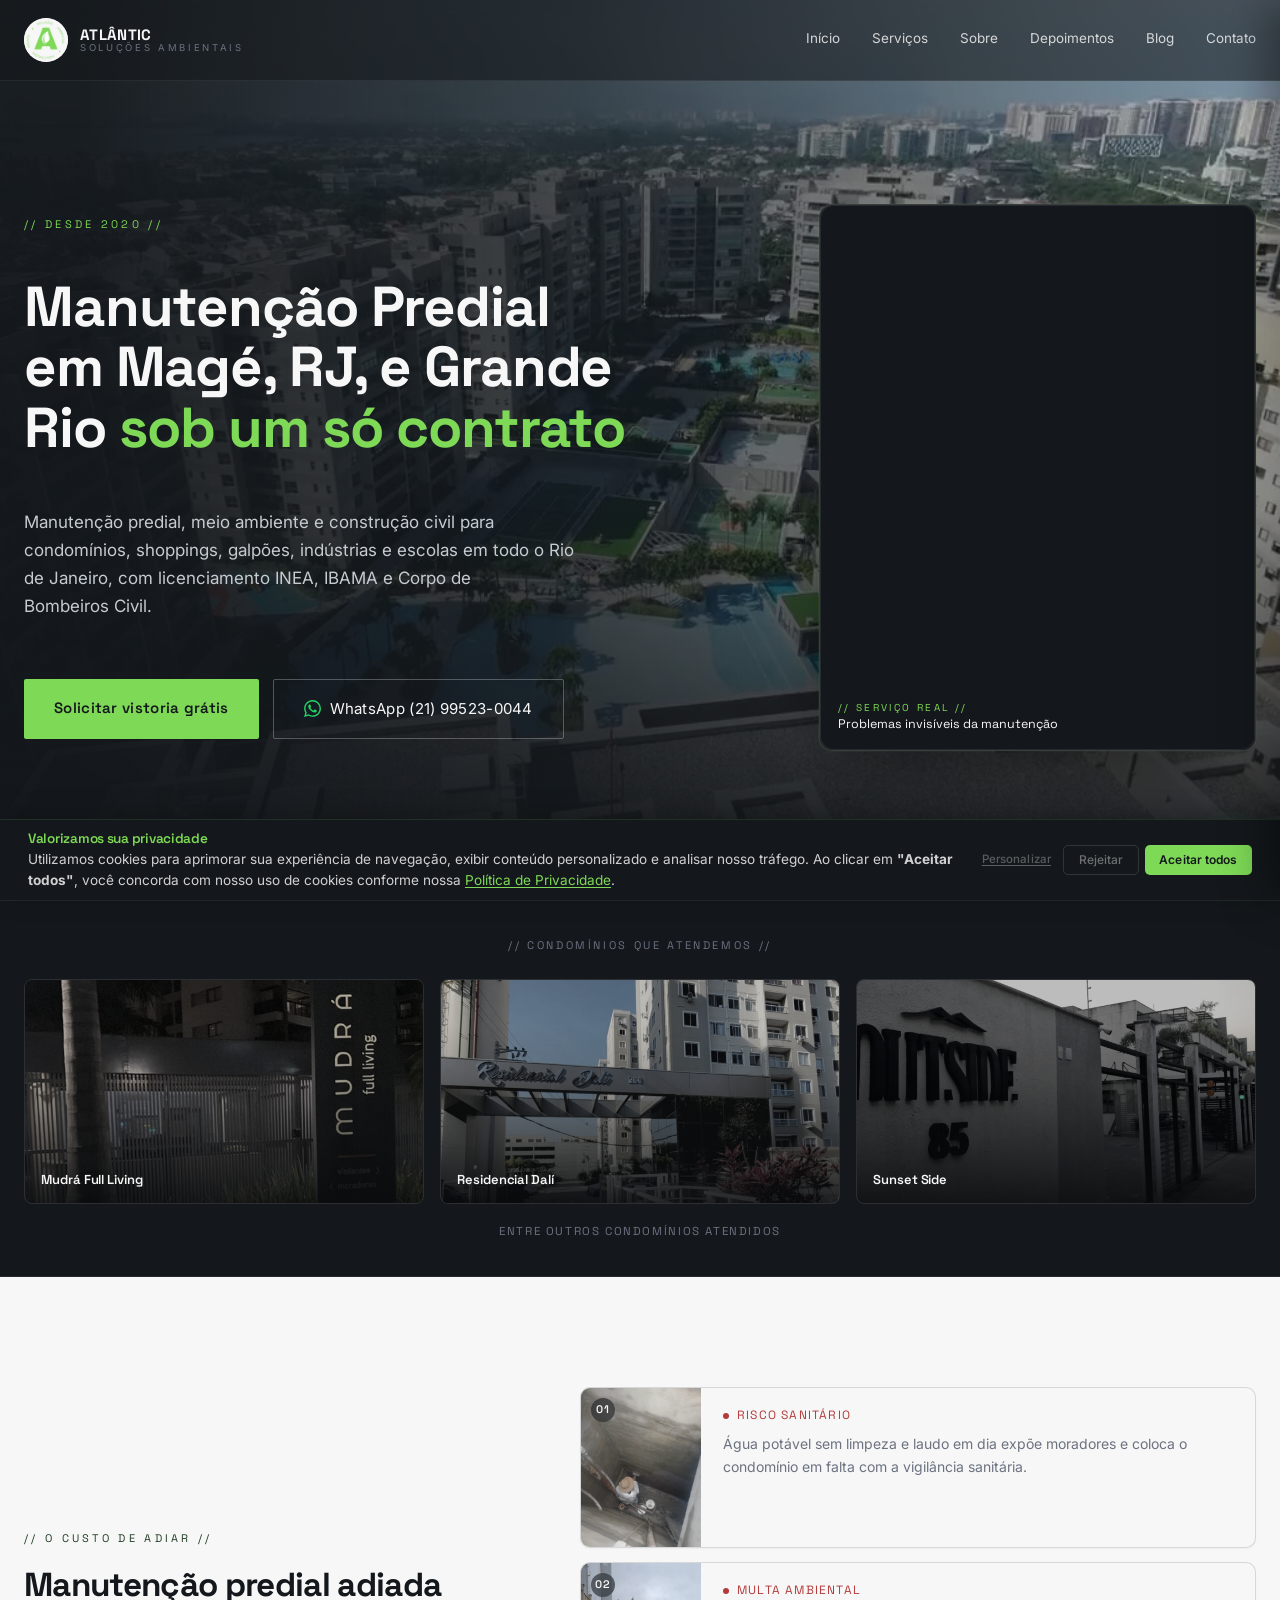
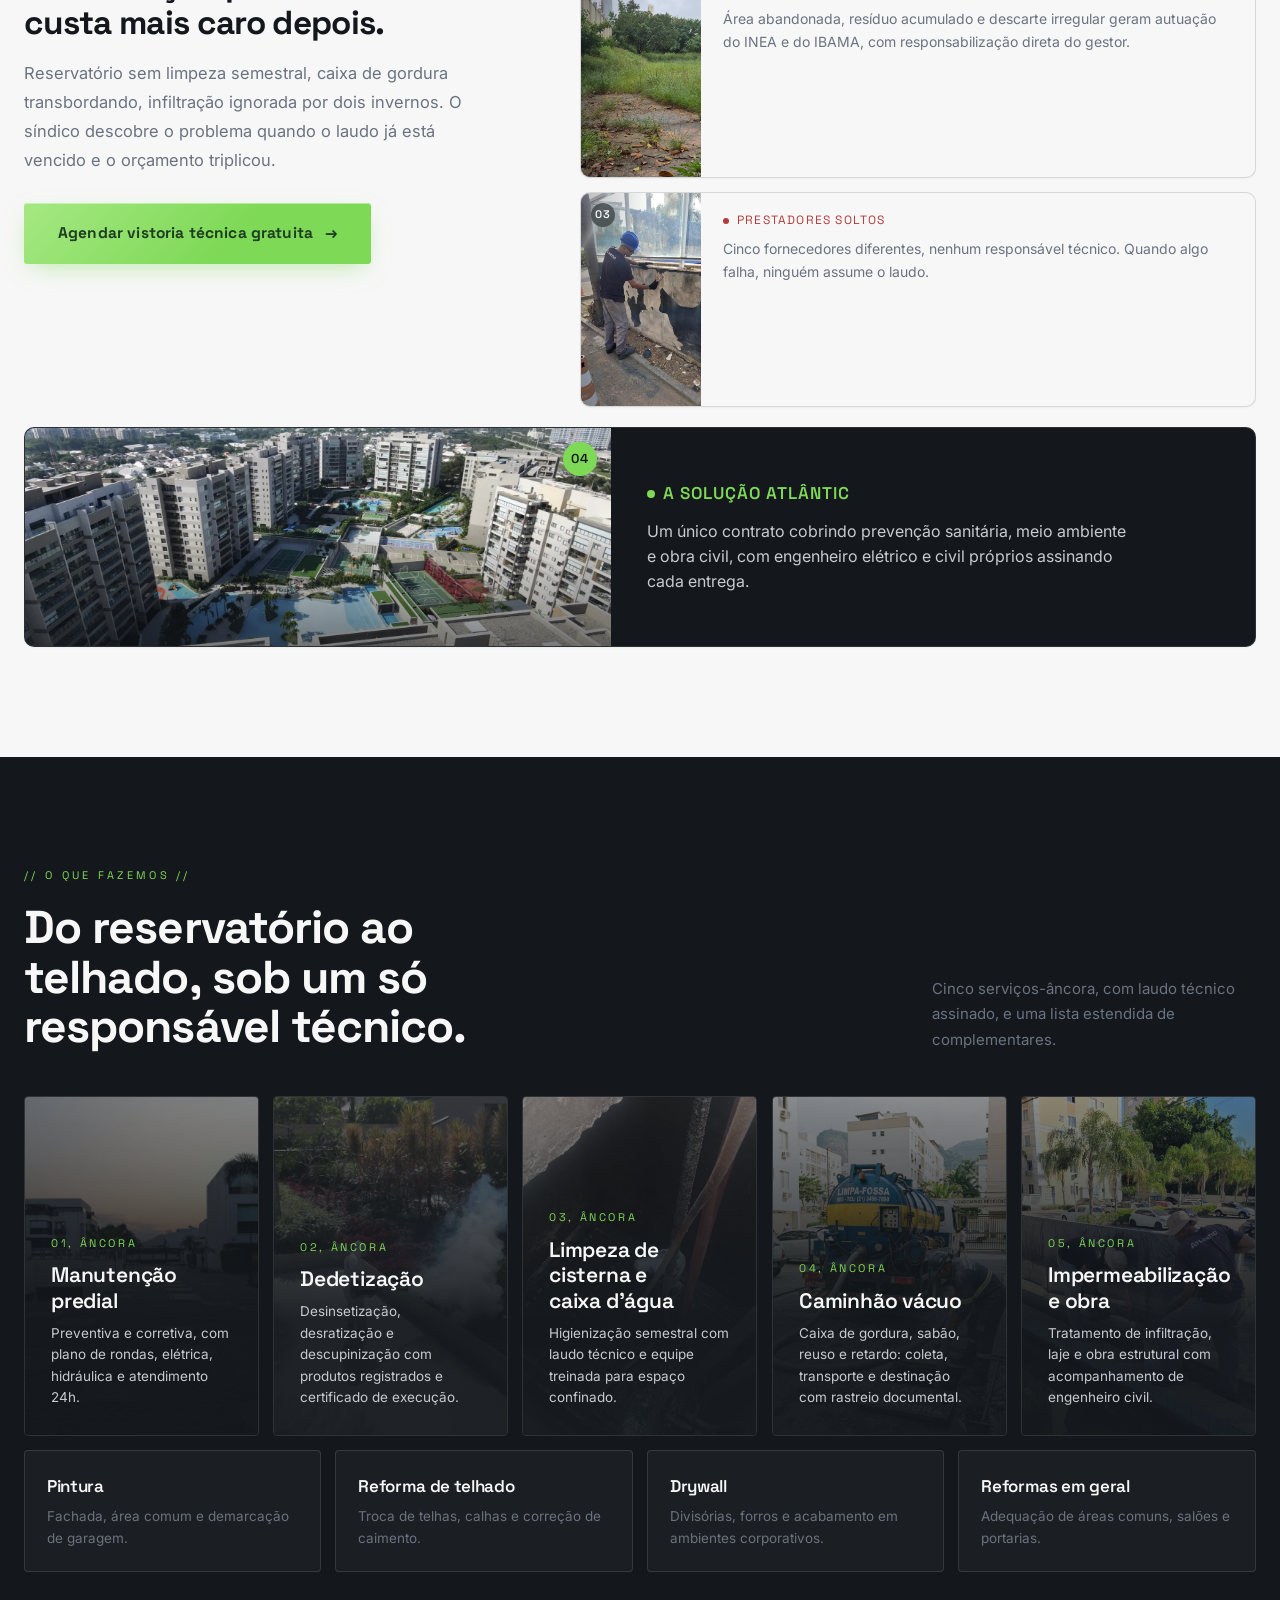
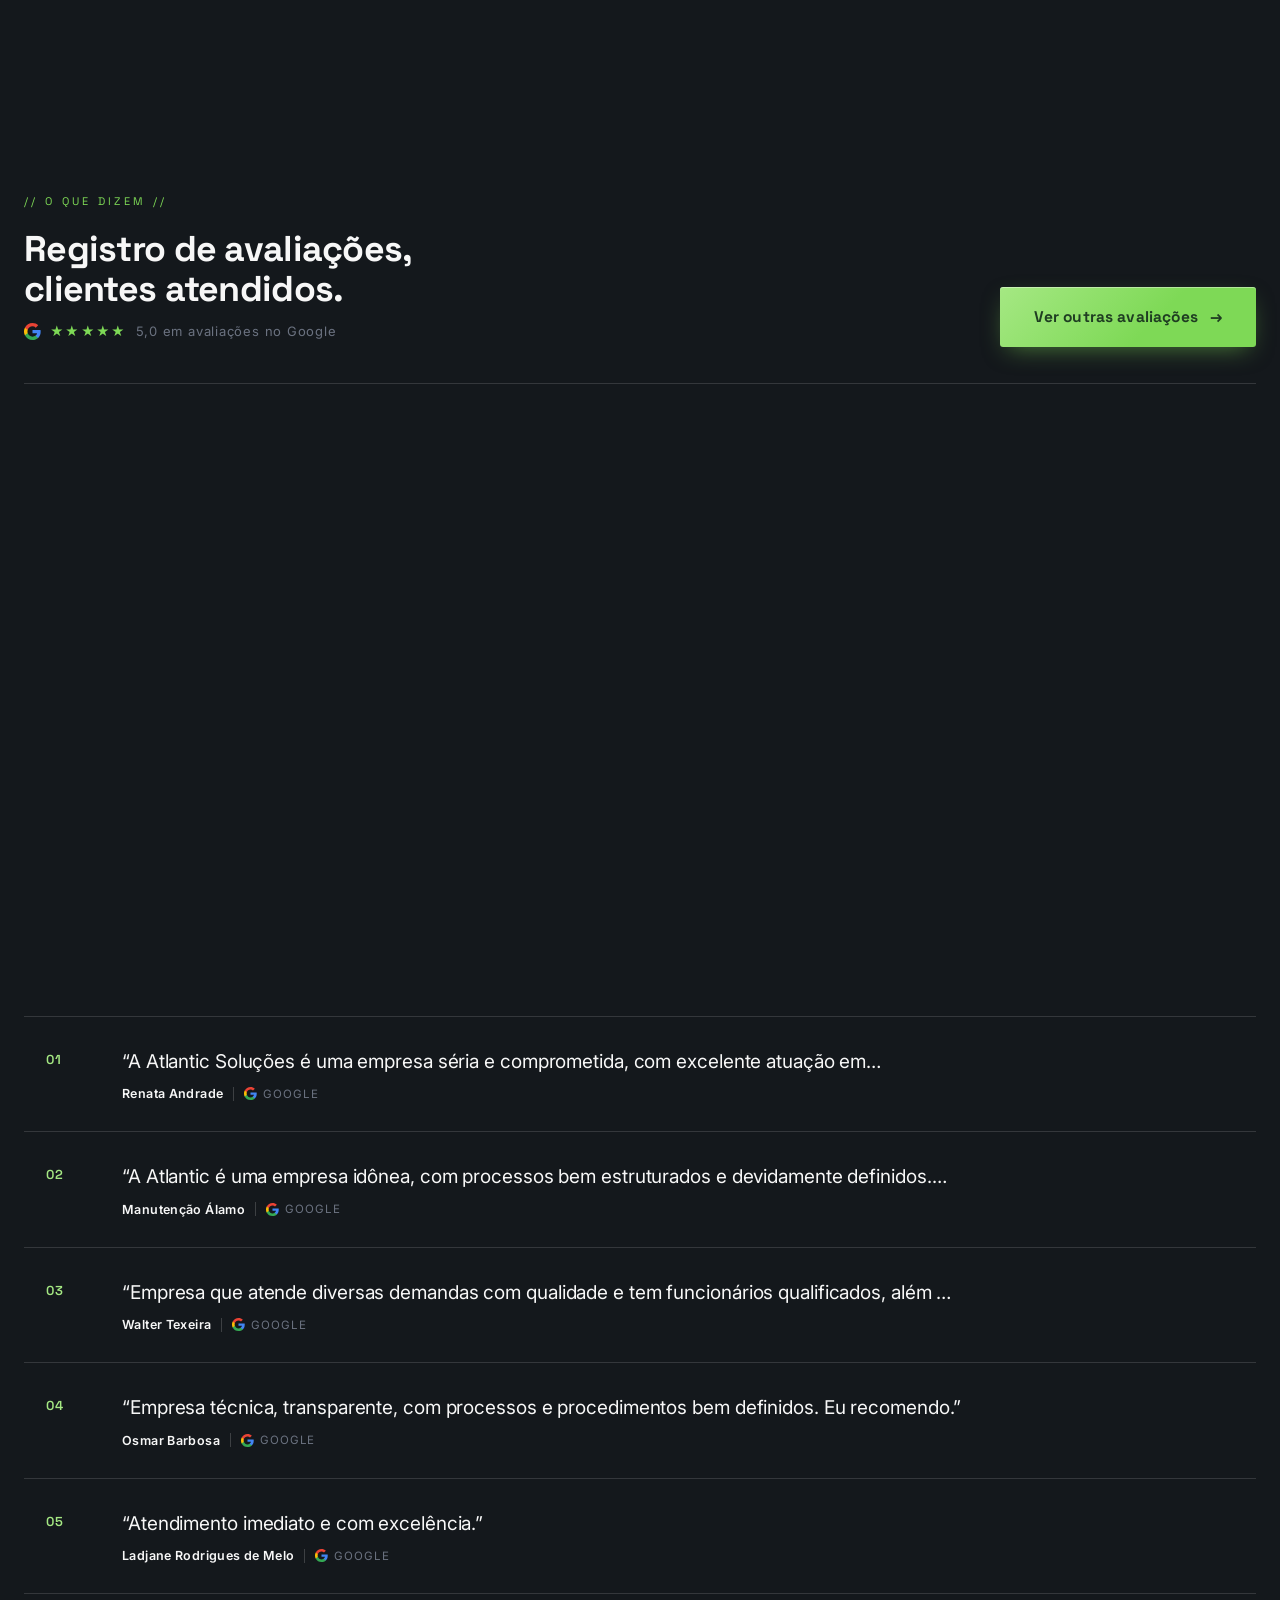
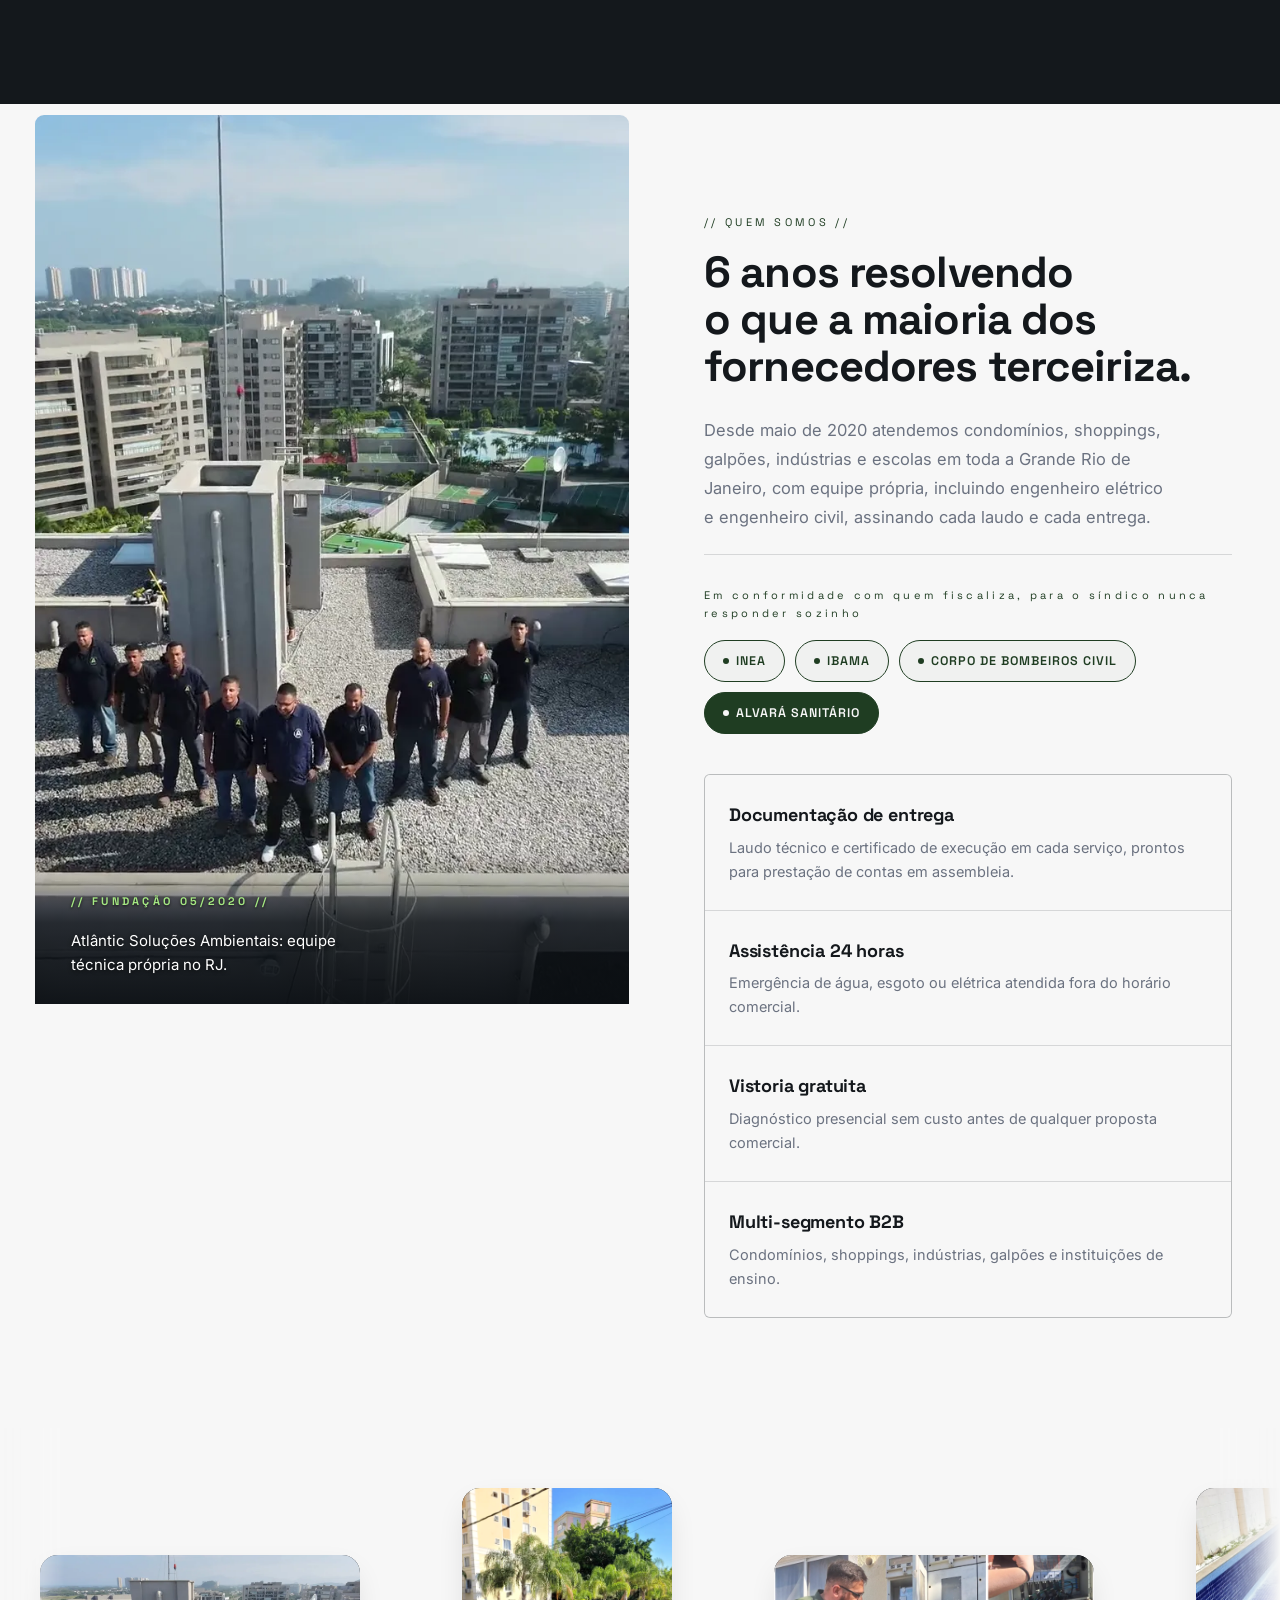
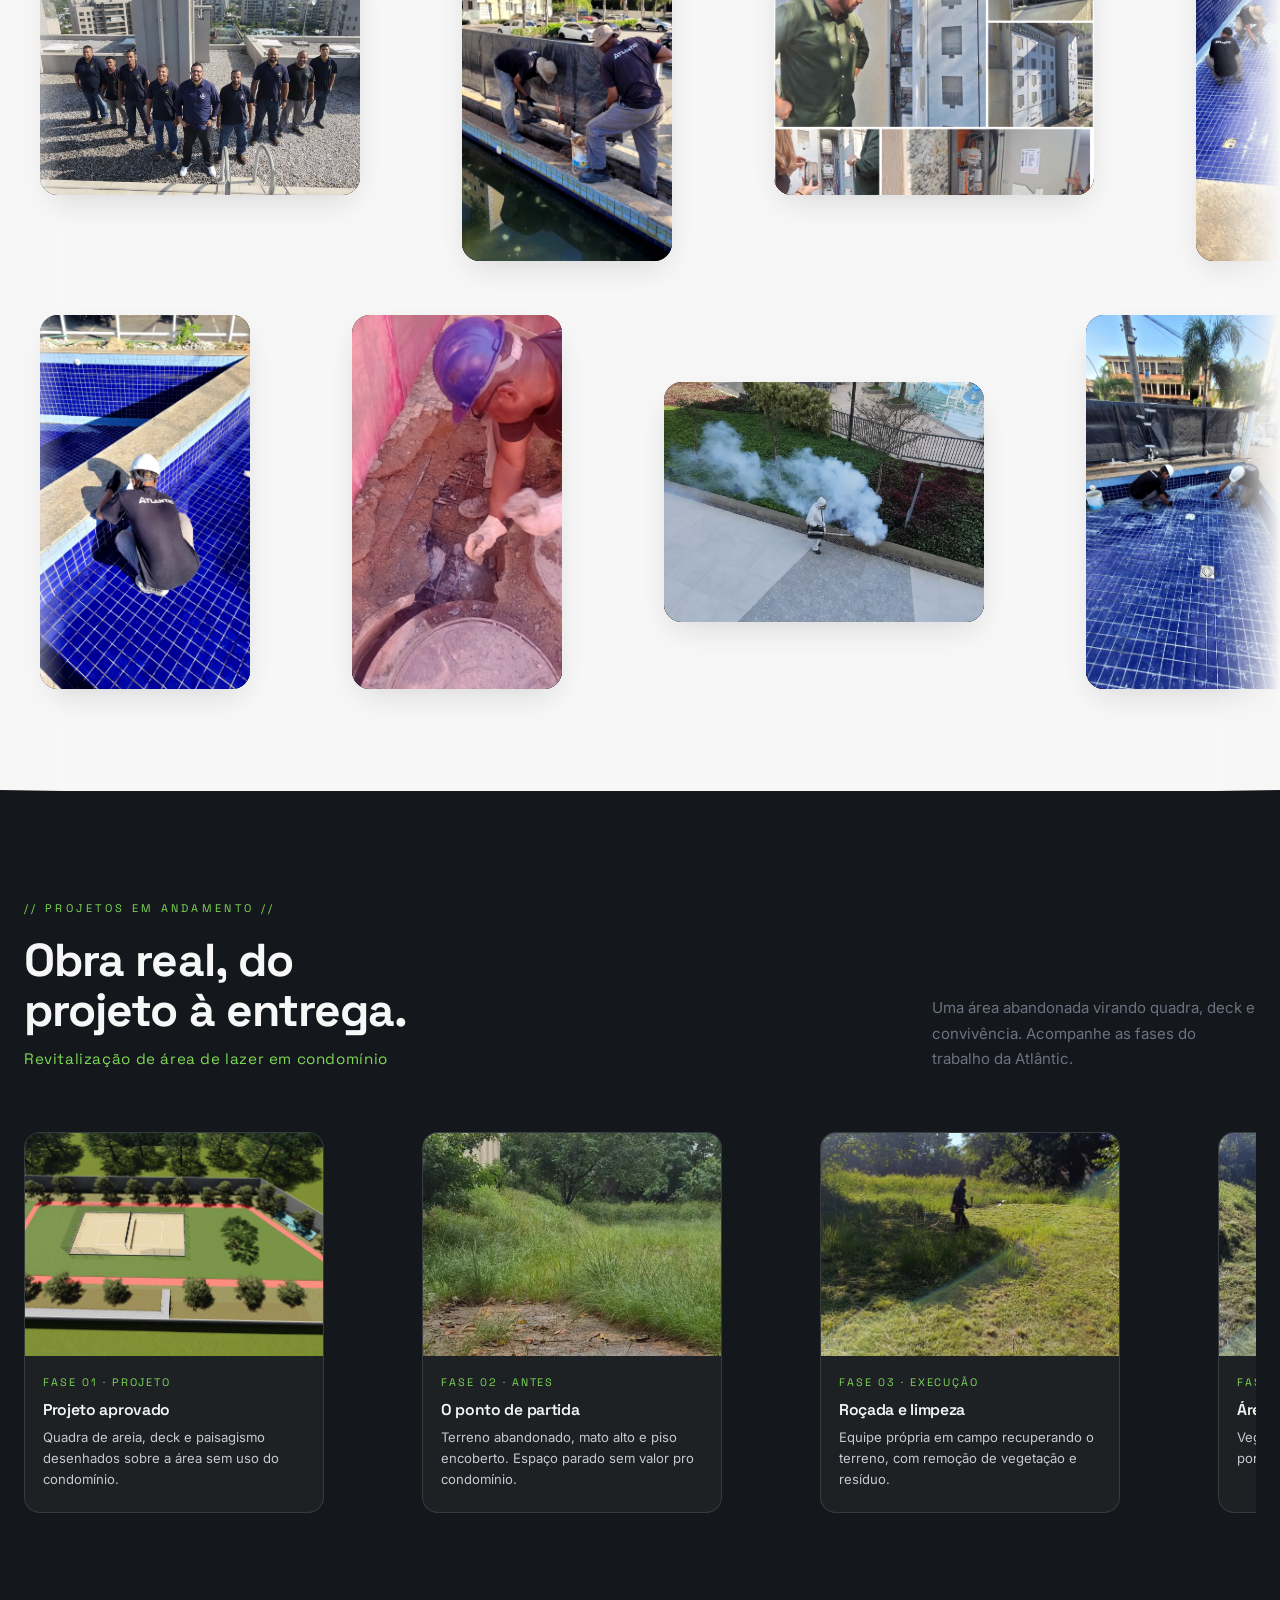
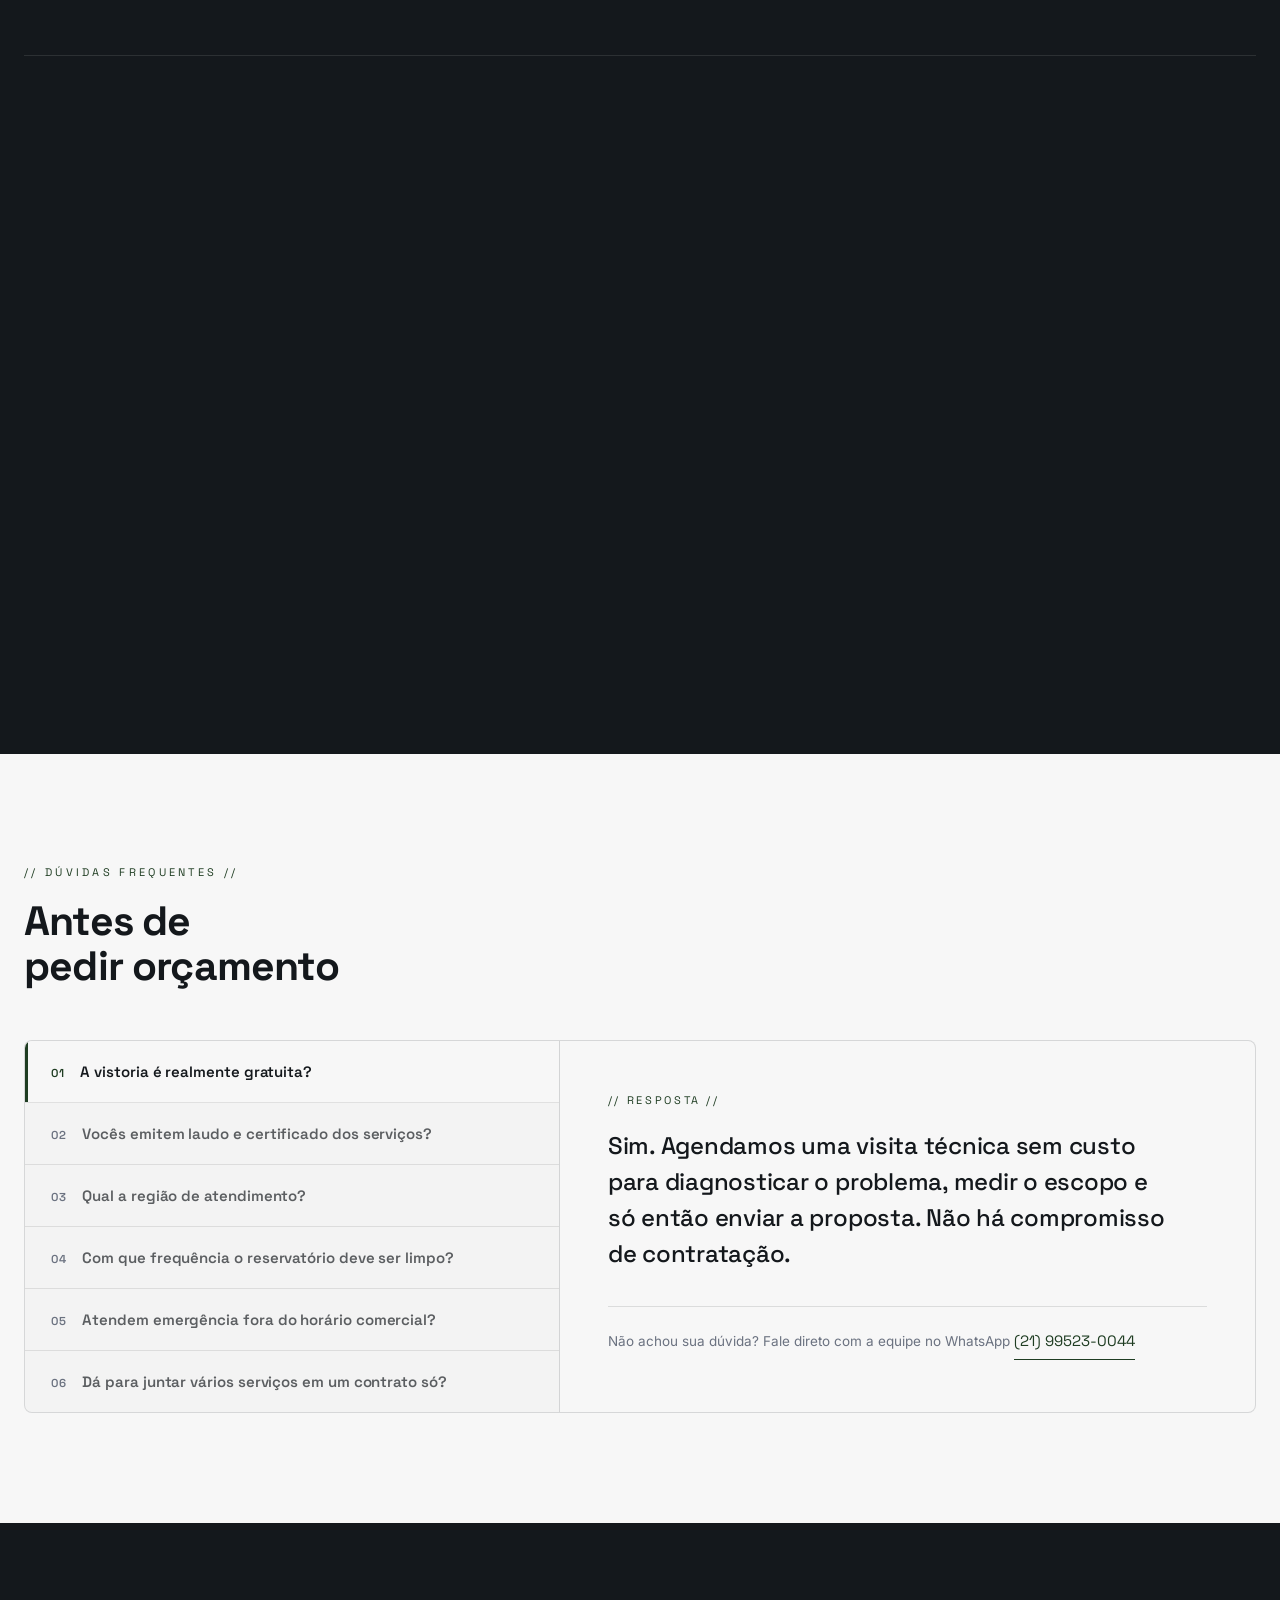
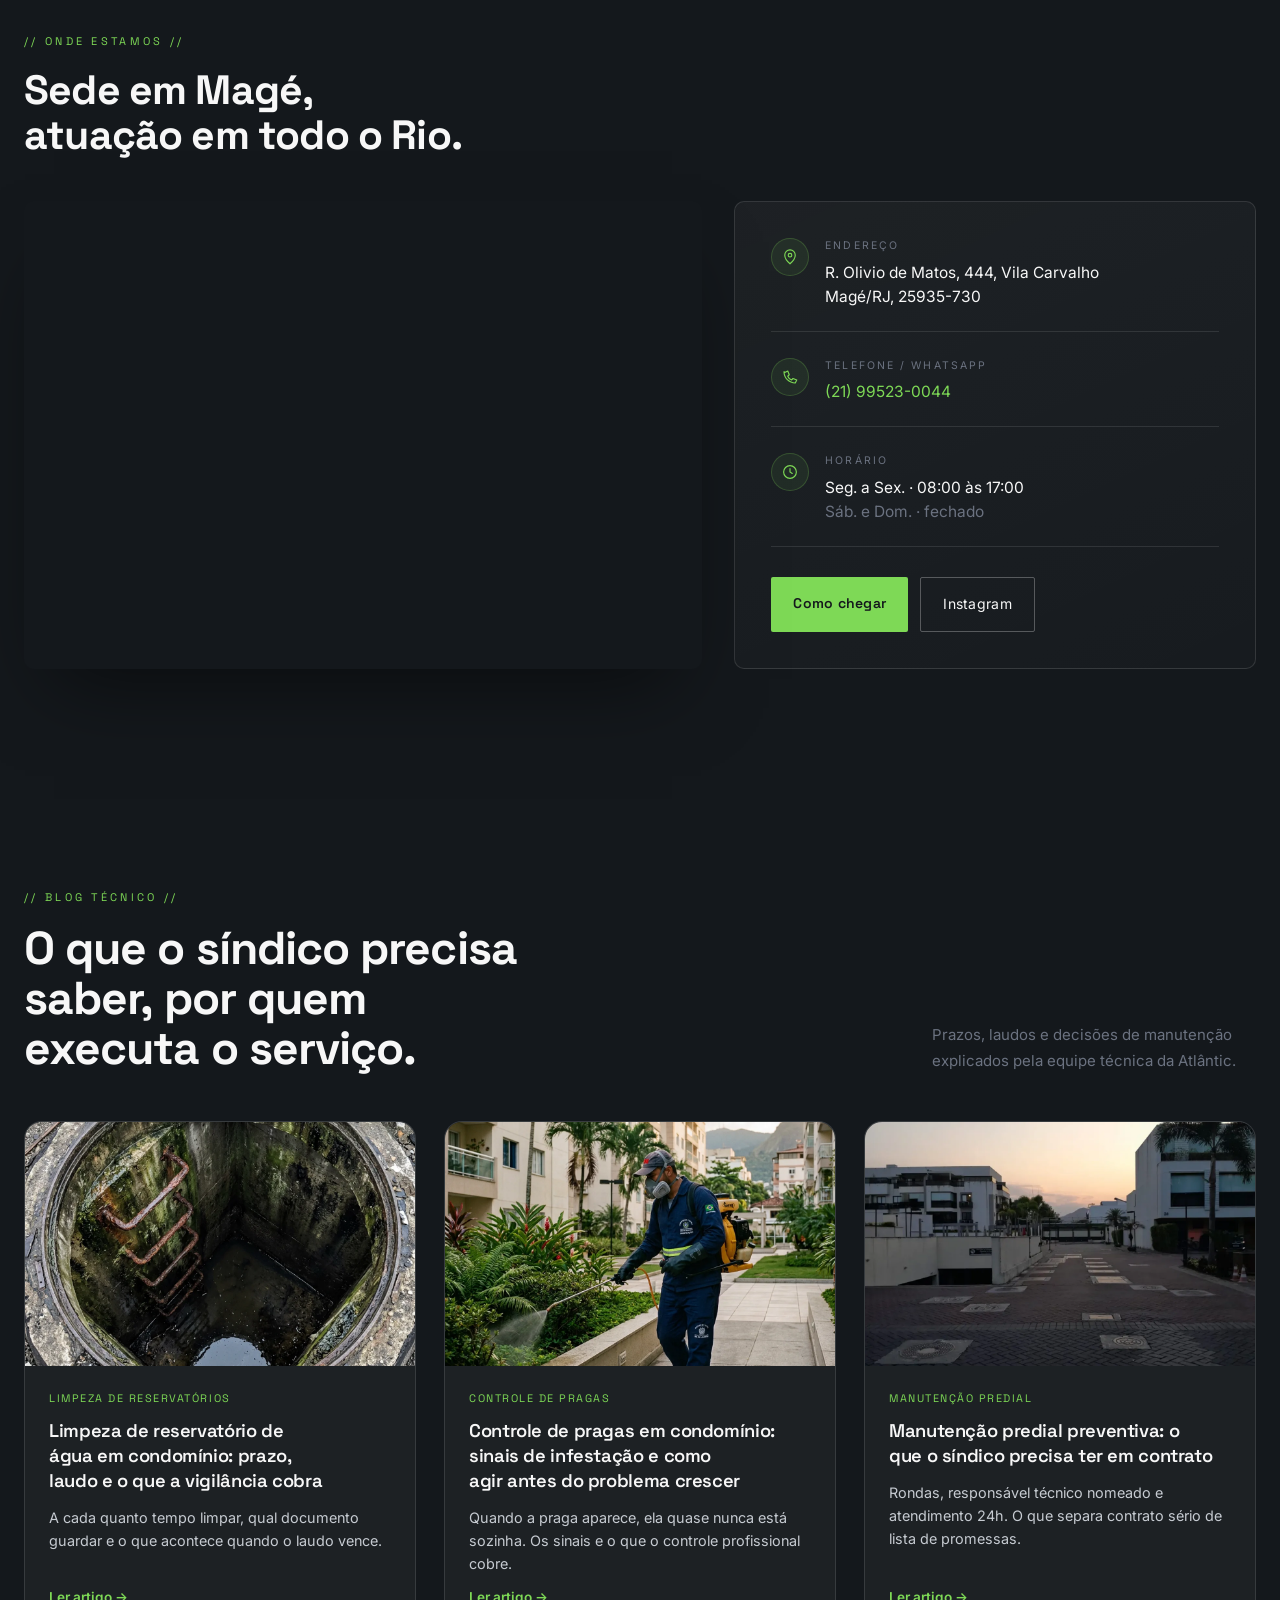
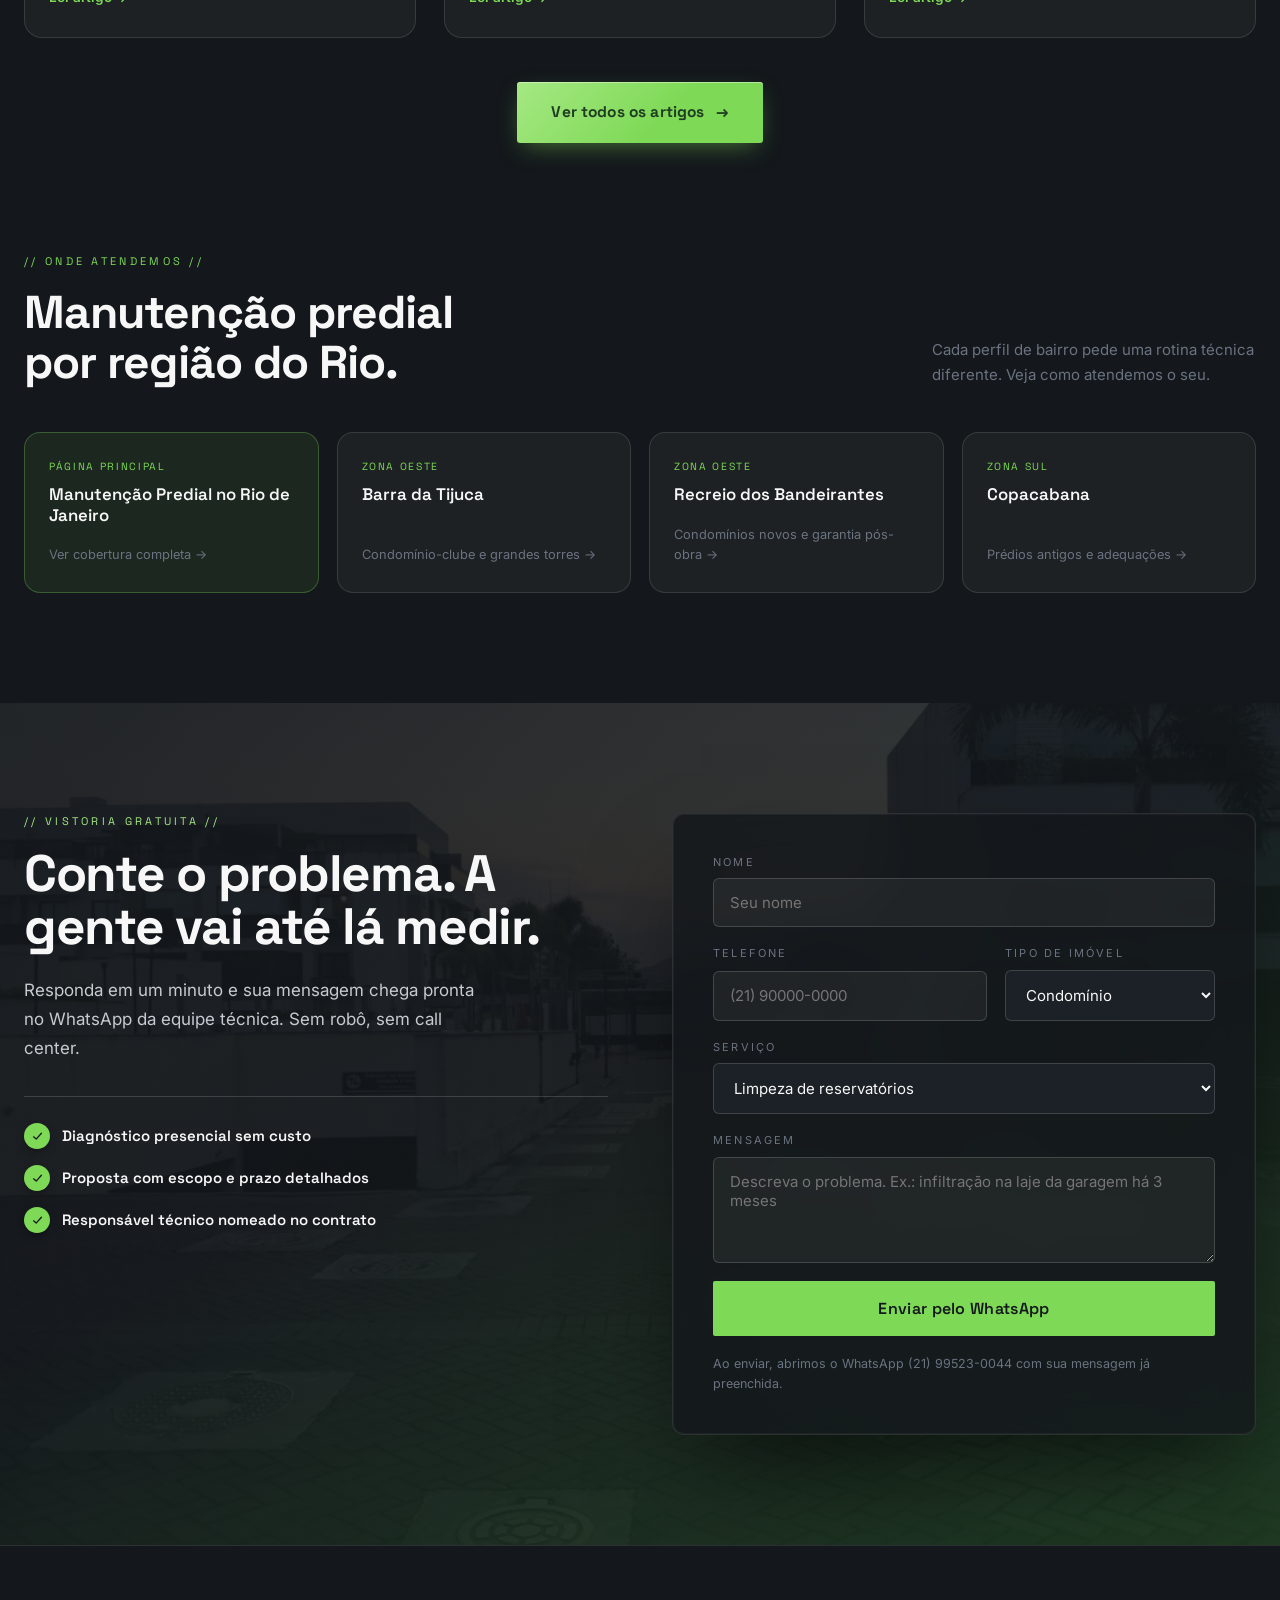
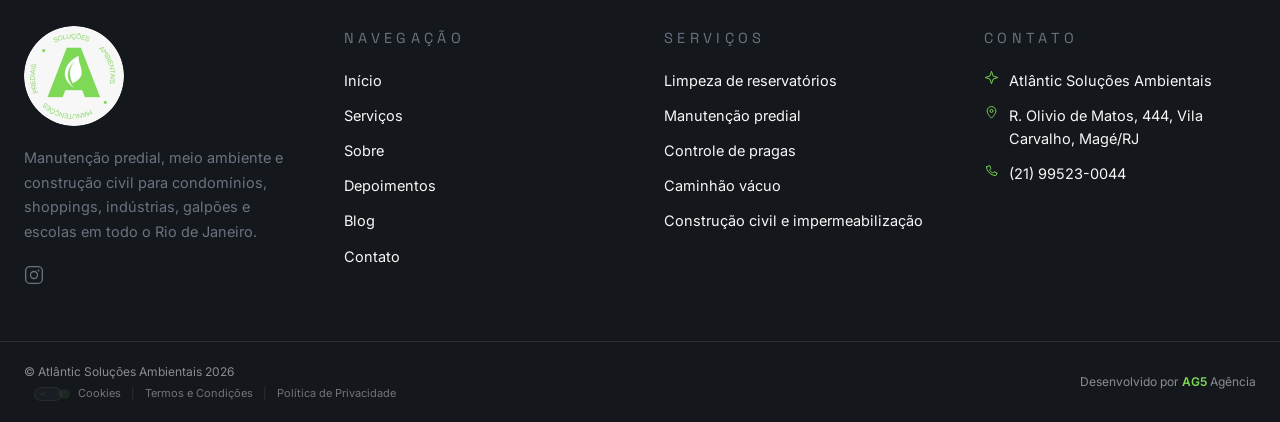
==== commit 0f19275c: "Projetos: fotos da linha do tempo abrem em popup (lightbox), com zoom no hover Co-Authored-By: Claud" ====
--- a/index.html
+++ b/index.html
@@ -624,7 +624,7 @@
     </div>
     <div class="projetos__track" aria-label="Fases do projeto de revitalização">
       <figure class="pjt">
-        <div class="pjt__media"><img src="assets/atlantic-solution-projeto-area-lazer-3d.webp" alt="Projeto 3D da nova área de lazer com quadra de areia e paisagismo" loading="lazy" width="640" height="480" /></div>
+        <button type="button" class="pjt__media" data-lightbox-open aria-label="Ampliar foto"><img src="assets/atlantic-solution-projeto-area-lazer-3d.webp" alt="Projeto 3D da nova área de lazer com quadra de areia e paisagismo" loading="lazy" width="640" height="480" /></button>
         <figcaption class="pjt__body">
           <span class="pjt__idx">FASE 01 · PROJETO</span>
           <h3>Projeto aprovado</h3>
@@ -632,7 +632,7 @@
         </figcaption>
       </figure>
       <figure class="pjt">
-        <div class="pjt__media"><img src="assets/atlantic-solution-obra-area-lazer-antes.webp" alt="Área do condomínio antes da obra, tomada pelo mato" loading="lazy" width="640" height="480" /></div>
+        <button type="button" class="pjt__media" data-lightbox-open aria-label="Ampliar foto"><img src="assets/atlantic-solution-obra-area-lazer-antes.webp" alt="Área do condomínio antes da obra, tomada pelo mato" loading="lazy" width="640" height="480" /></button>
         <figcaption class="pjt__body">
           <span class="pjt__idx">FASE 02 · ANTES</span>
           <h3>O ponto de partida</h3>
@@ -640,7 +640,7 @@
         </figcaption>
       </figure>
       <figure class="pjt">
-        <div class="pjt__media"><img src="assets/atlantic-solution-obra-area-lazer-rocada.webp" alt="Equipe executando roçada da área durante a obra" loading="lazy" width="640" height="480" /></div>
+        <button type="button" class="pjt__media" data-lightbox-open aria-label="Ampliar foto"><img src="assets/atlantic-solution-obra-area-lazer-rocada.webp" alt="Equipe executando roçada da área durante a obra" loading="lazy" width="640" height="480" /></button>
         <figcaption class="pjt__body">
           <span class="pjt__idx">FASE 03 · EXECUÇÃO</span>
           <h3>Roçada e limpeza</h3>
@@ -648,7 +648,7 @@
         </figcaption>
       </figure>
       <figure class="pjt">
-        <div class="pjt__media"><img src="assets/atlantic-solution-obra-area-lazer-durante.webp" alt="Área quase limpa durante a execução da obra" loading="lazy" width="640" height="480" /></div>
+        <button type="button" class="pjt__media" data-lightbox-open aria-label="Ampliar foto"><img src="assets/atlantic-solution-obra-area-lazer-durante.webp" alt="Área quase limpa durante a execução da obra" loading="lazy" width="640" height="480" /></button>
         <figcaption class="pjt__body">
           <span class="pjt__idx">FASE 04 · EXECUÇÃO</span>
           <h3>Área dominada</h3>
@@ -656,7 +656,7 @@
         </figcaption>
       </figure>
       <figure class="pjt">
-        <div class="pjt__media"><img src="assets/atlantic-solution-obra-area-lazer-depois.webp" alt="Terreno limpo e nivelado após a preparação" loading="lazy" width="640" height="480" /></div>
+        <button type="button" class="pjt__media" data-lightbox-open aria-label="Ampliar foto"><img src="assets/atlantic-solution-obra-area-lazer-depois.webp" alt="Terreno limpo e nivelado após a preparação" loading="lazy" width="640" height="480" /></button>
         <figcaption class="pjt__body">
           <span class="pjt__idx">FASE 05 · PREPARADO</span>
           <h3>Terreno pronto</h3>
@@ -665,7 +665,7 @@
       </figure>
       <figure class="pjt pjt--atual">
         <span class="pjt__badge">Fase atual</span>
-        <div class="pjt__media"><img src="assets/atlantic-solution-obra-material-inicio.webp" alt="Caminhão descarregando material de construção no canteiro da obra" loading="lazy" width="640" height="480" /></div>
+        <button type="button" class="pjt__media" data-lightbox-open aria-label="Ampliar foto"><img src="assets/atlantic-solution-obra-material-inicio.webp" alt="Caminhão descarregando material de construção no canteiro da obra" loading="lazy" width="640" height="480" /></button>
         <figcaption class="pjt__body">
           <span class="pjt__idx">FASE 06 · OBRA</span>
           <h3>Obra iniciada</h3>
--- a/style.css
+++ b/style.css
@@ -1654,12 +1654,18 @@
 }
 
 /* ============ PROJETOS EM ANDAMENTO ============ */
-.projetos{padding:0 0 var(--sec)}
+.projetos{padding:var(--sec) 0}
 .projetos__case{margin-top:12px;font-family:var(--font-display);font-size:.95rem;color:var(--accent);letter-spacing:.04em}
 .projetos__track{display:flex;gap:18px;margin-top:38px;overflow-x:auto;scroll-snap-type:x mandatory;padding-bottom:16px;scrollbar-width:thin;scrollbar-color:rgba(126,217,86,.4) transparent}
 .pjt{position:relative;flex:0 0 300px;scroll-snap-align:start;background:rgba(247,247,247,.04);border:1px solid var(--line-dark);border-radius:16px;overflow:hidden}
-.pjt__media{aspect-ratio:4/3;overflow:hidden}
-.pjt__media img{width:100%;height:100%;object-fit:cover}
+.pjt__media{aspect-ratio:4/3;overflow:hidden;display:block;width:100%;padding:0;border:0;margin:0;background:none;cursor:zoom-in;position:relative}
+.pjt__media img{width:100%;height:100%;object-fit:cover;transition:transform .8s cubic-bezier(.16,1,.3,1)}
+.pjt__media:hover img{transform:scale(1.06)}
+.pjt__media::after{
+  content:'';position:absolute;inset:0;opacity:0;transition:opacity .3s ease;
+  background:rgba(20,24,28,.15);
+}
+.pjt__media:hover::after{opacity:1}
 .pjt__body{padding:18px 18px 22px}
 .pjt__idx{font-family:var(--font-display);font-size:.68rem;letter-spacing:.18em;color:var(--accent);display:block;margin-bottom:8px}
 .pjt__body h3{font-family:var(--font-display);font-size:.98rem;font-weight:600;line-height:1.35;margin:0 0 6px}
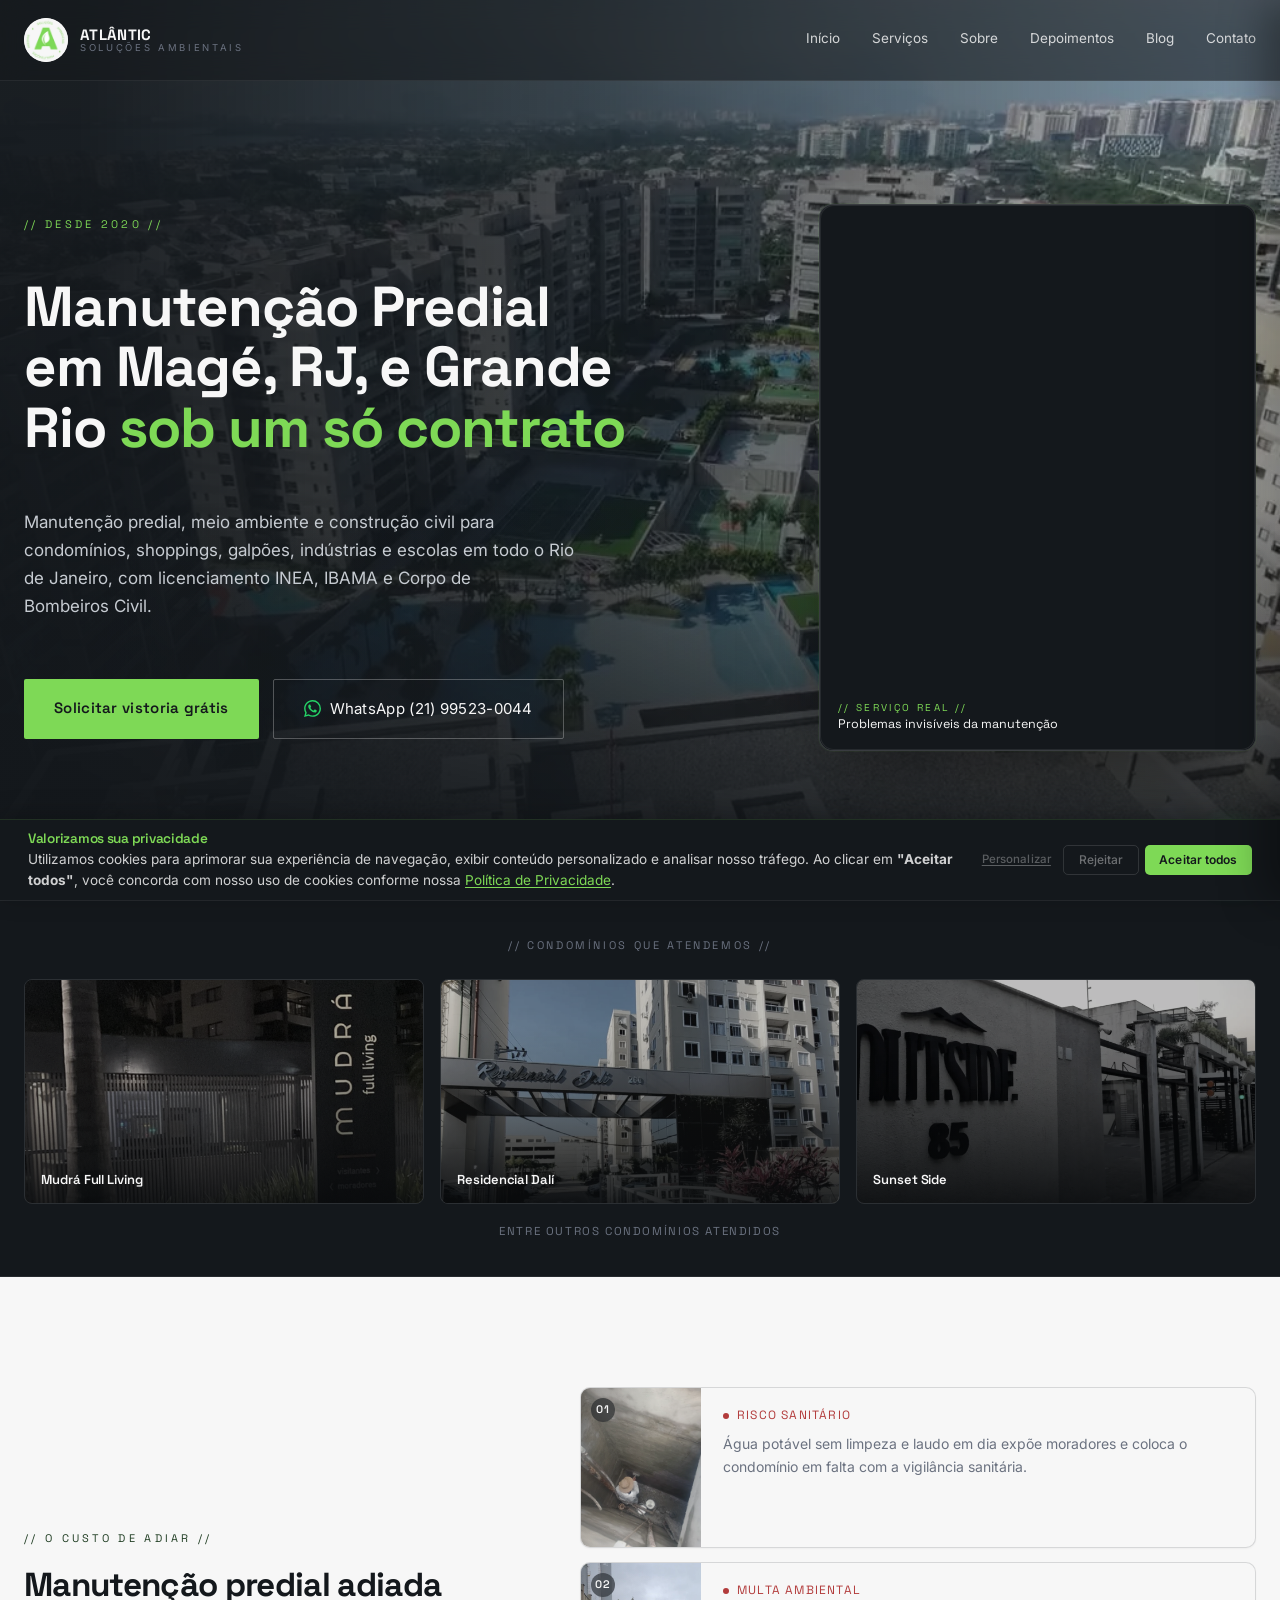
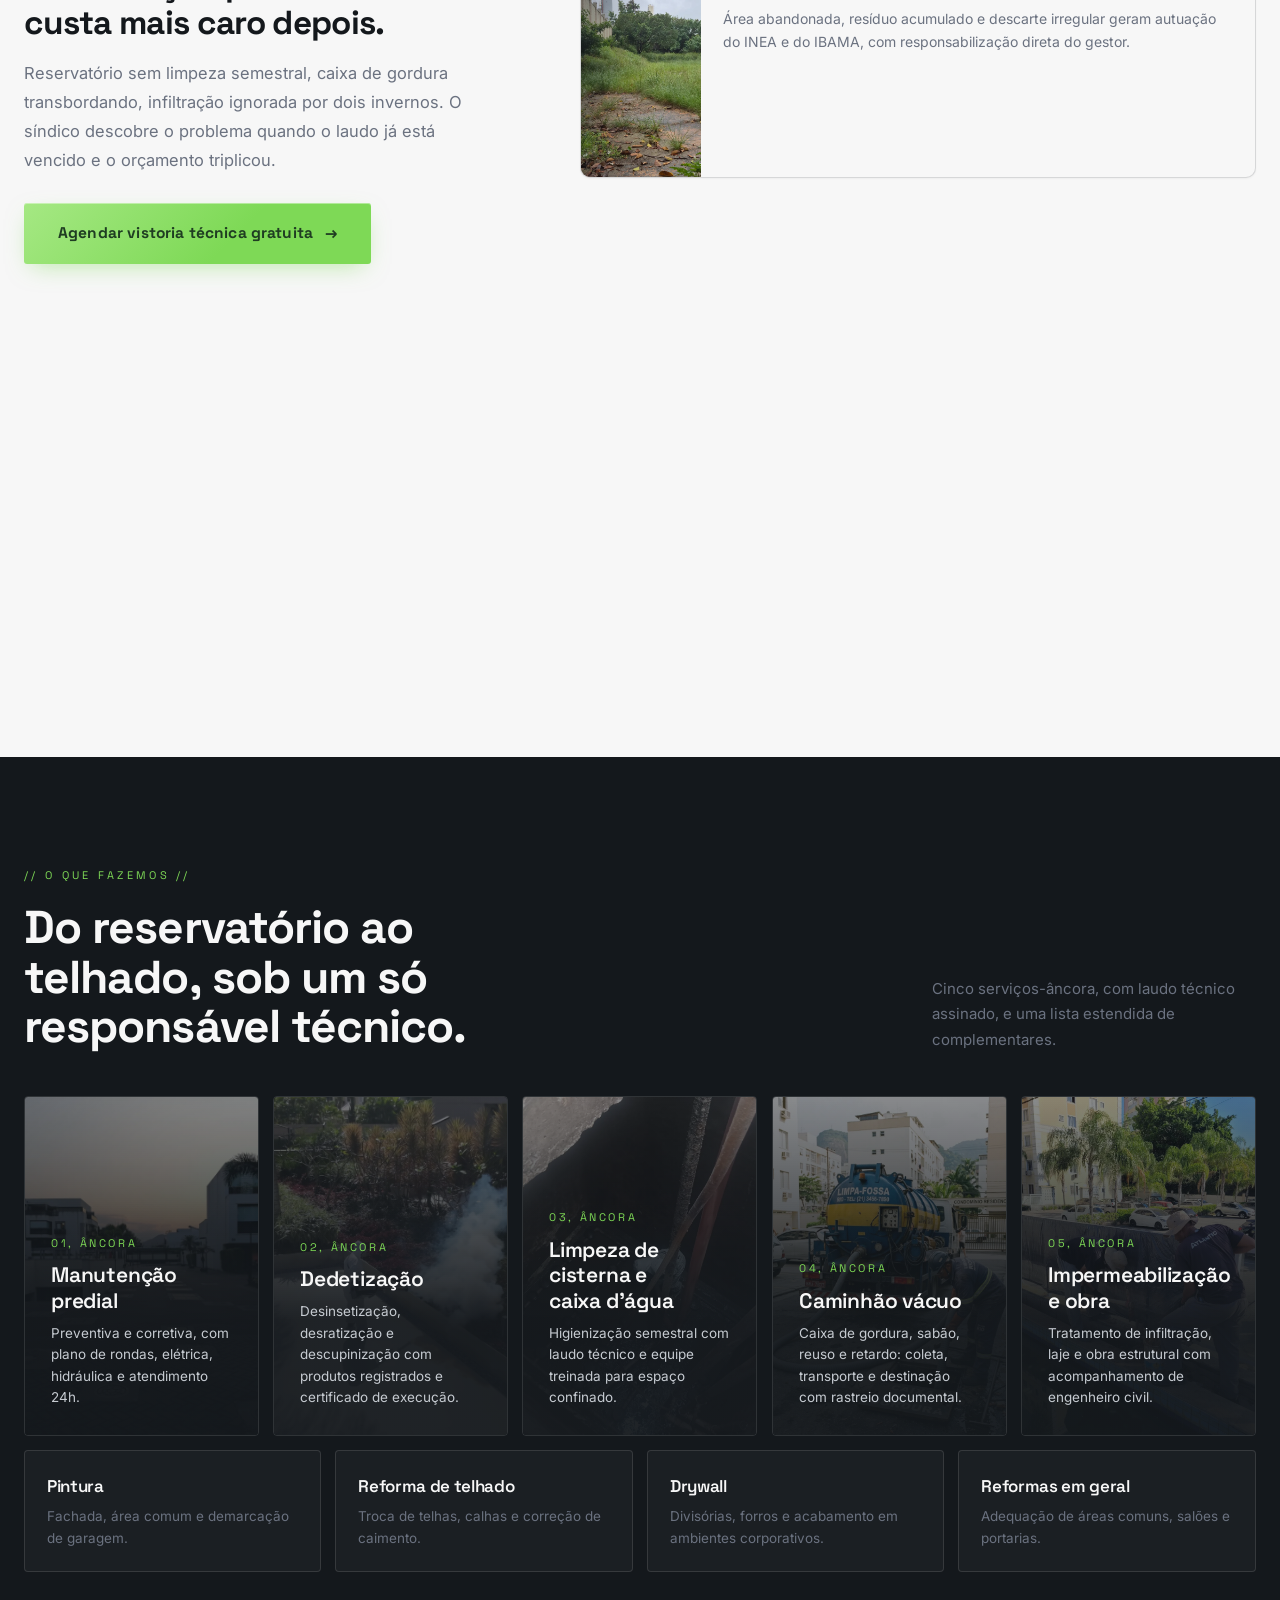
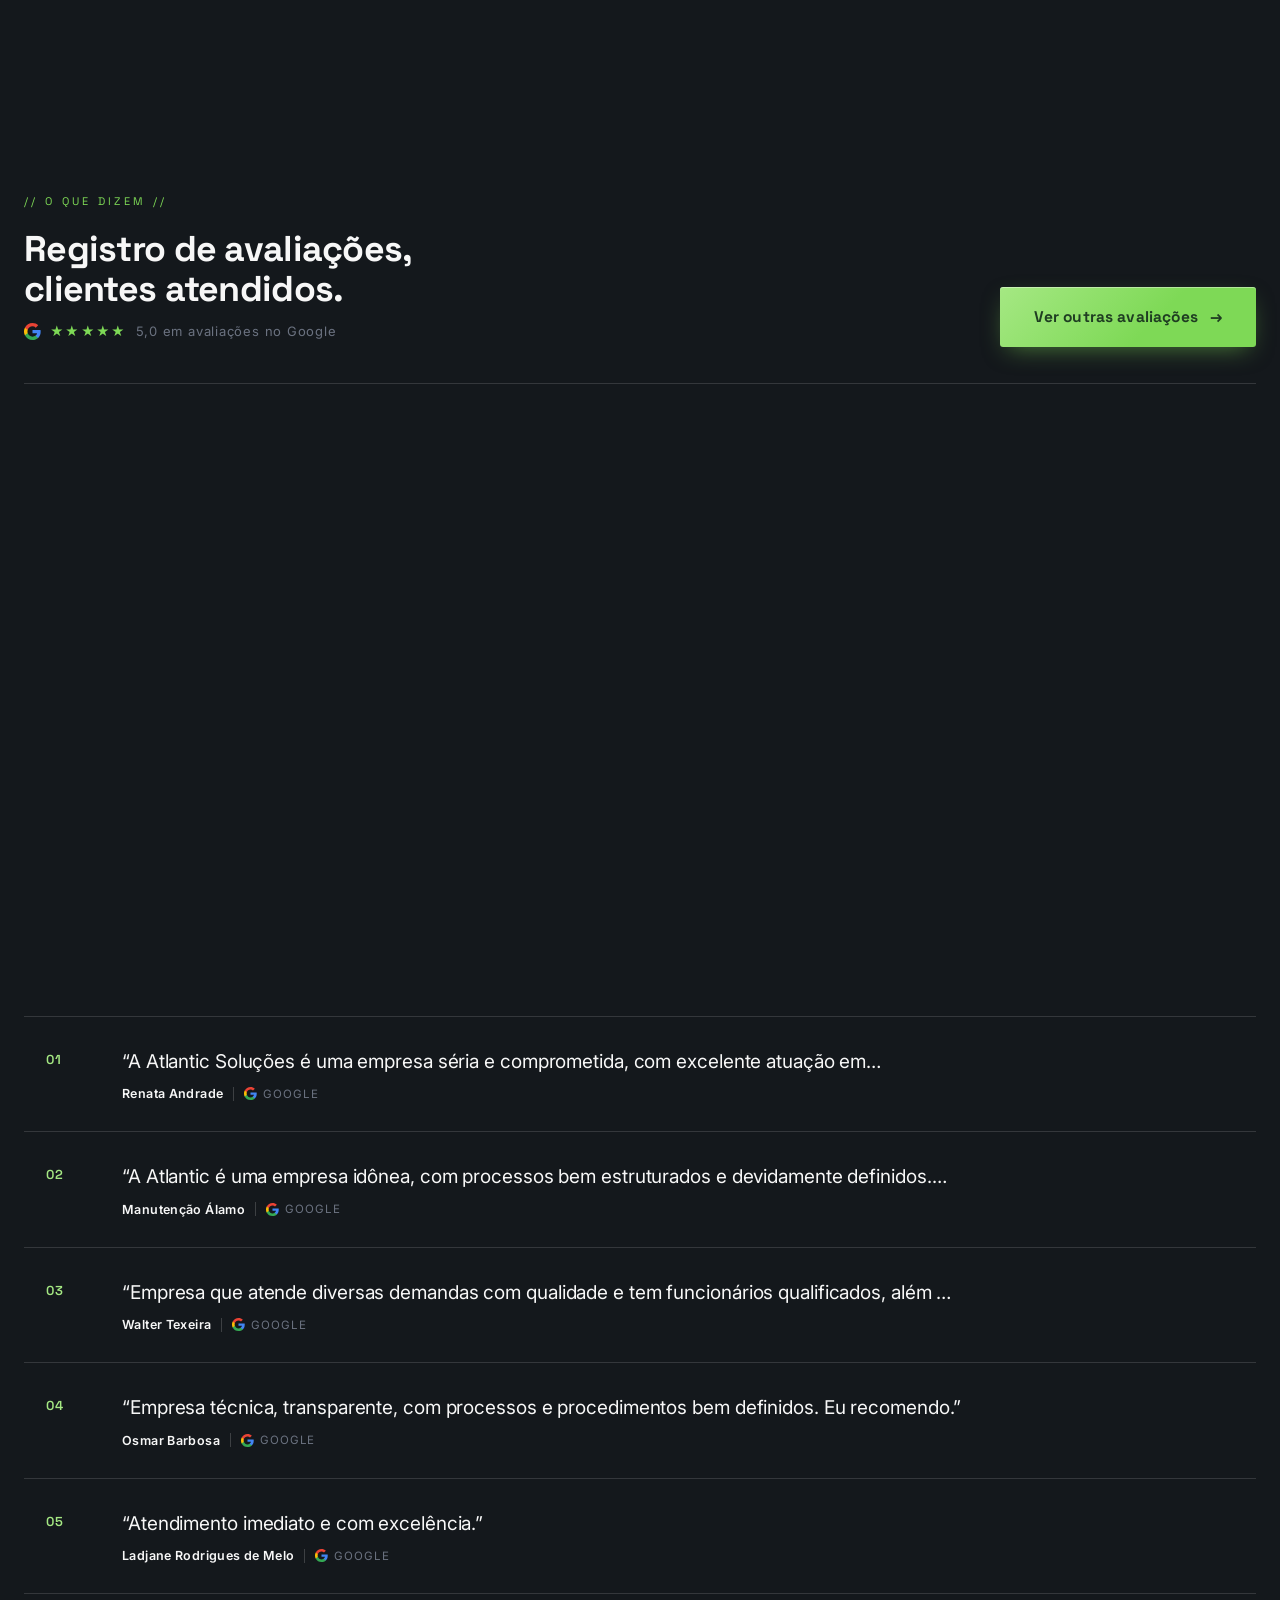
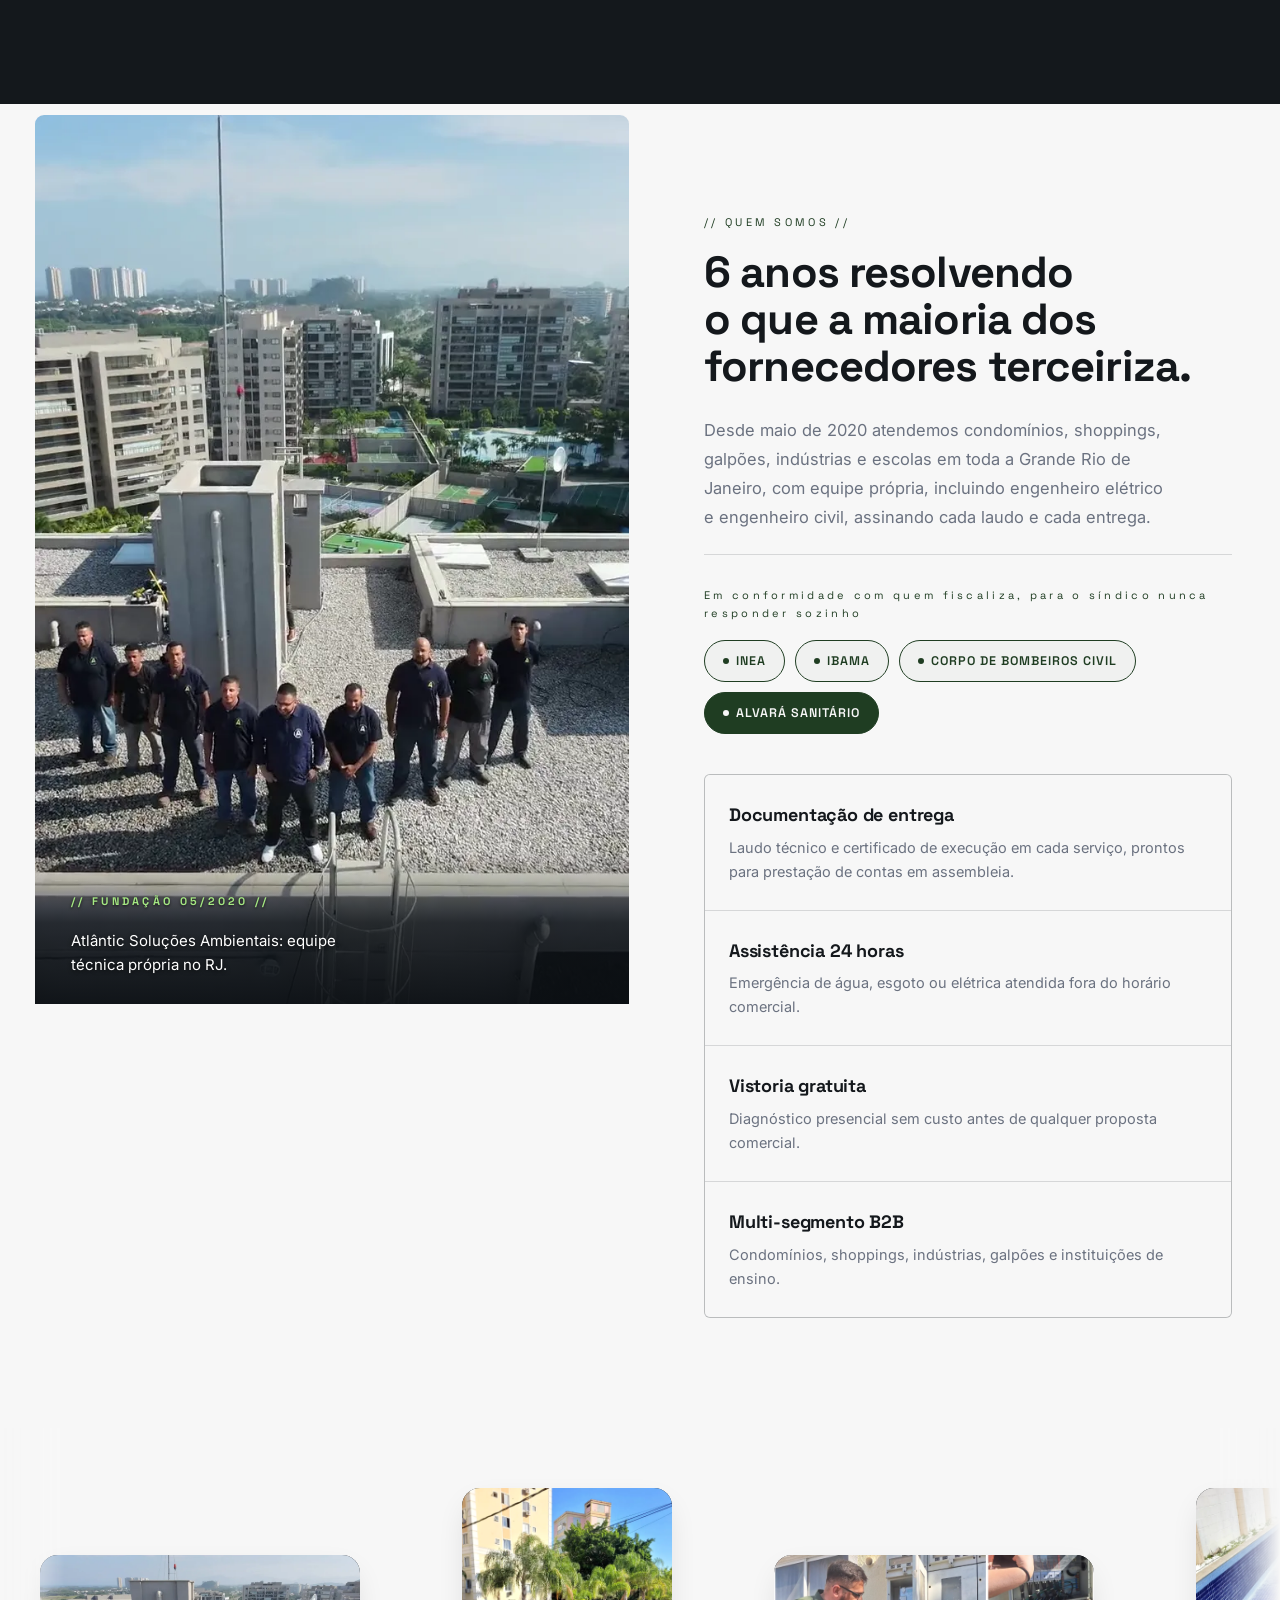
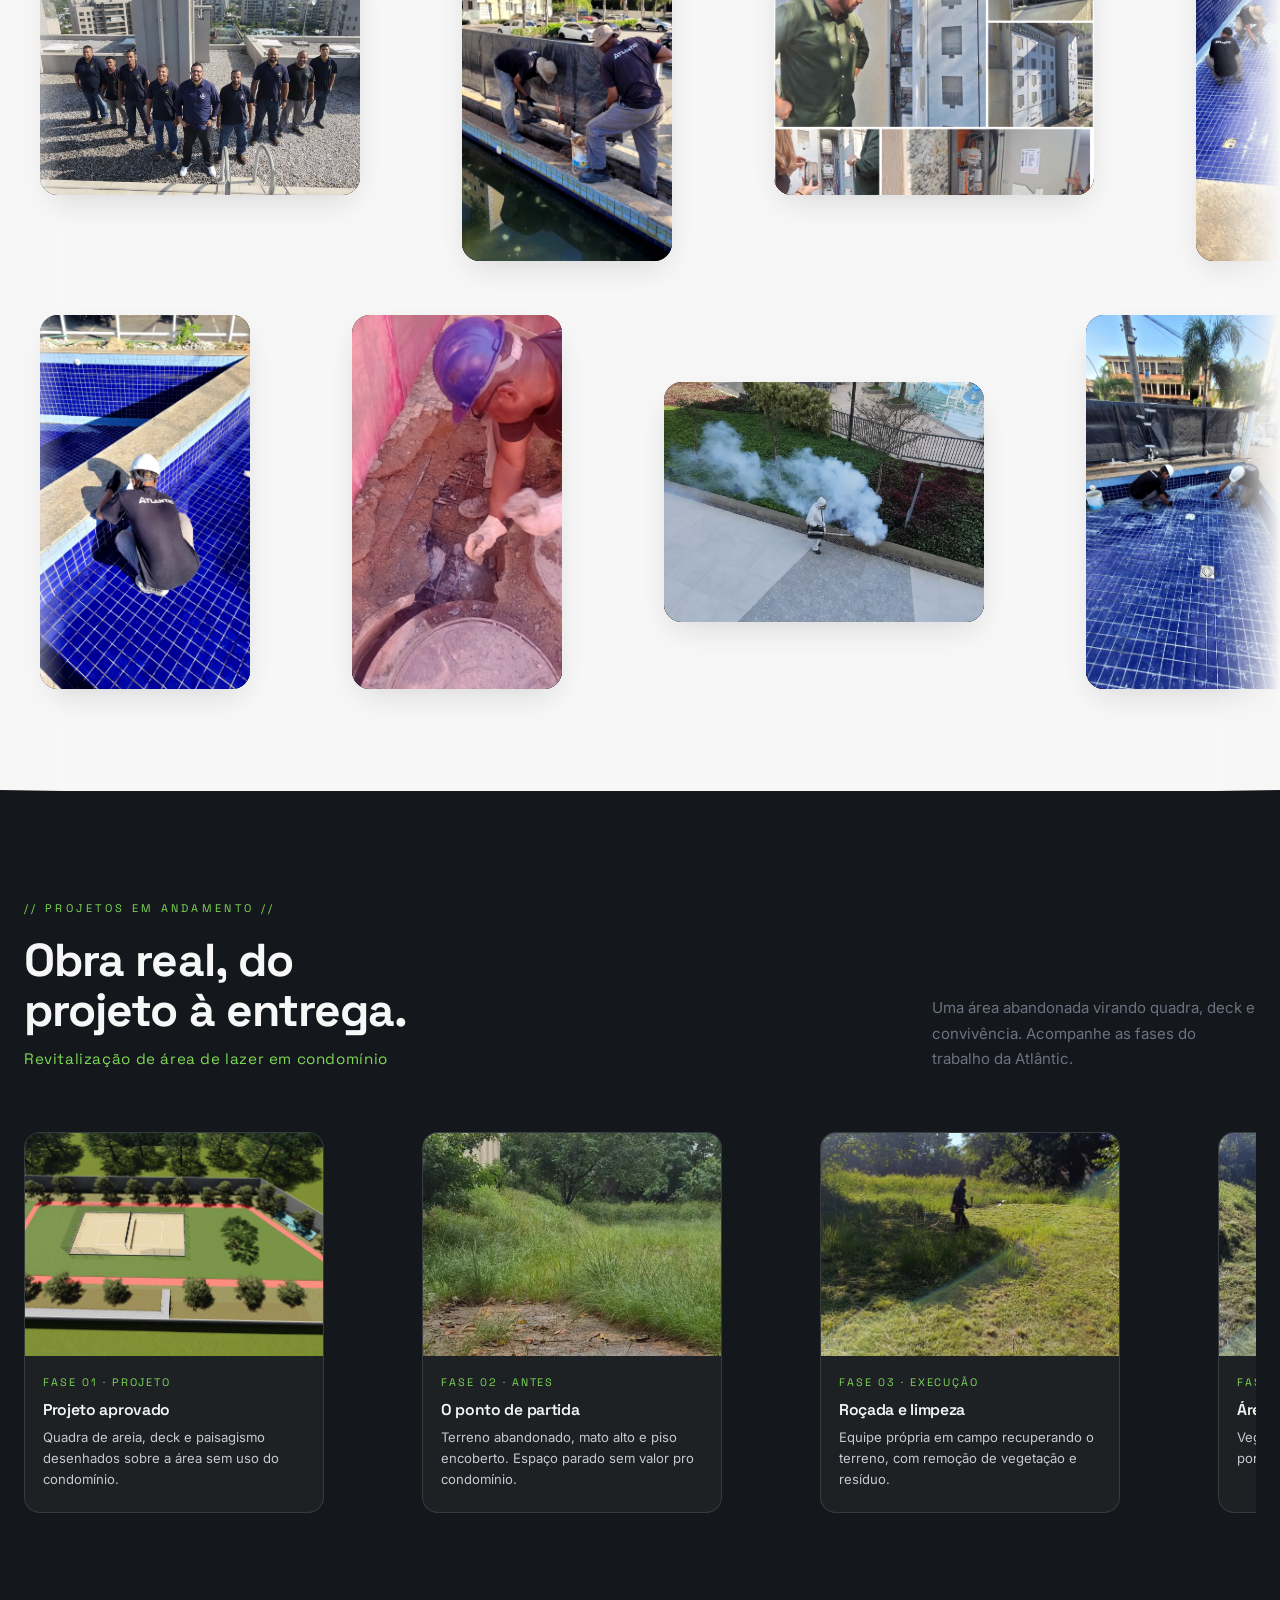
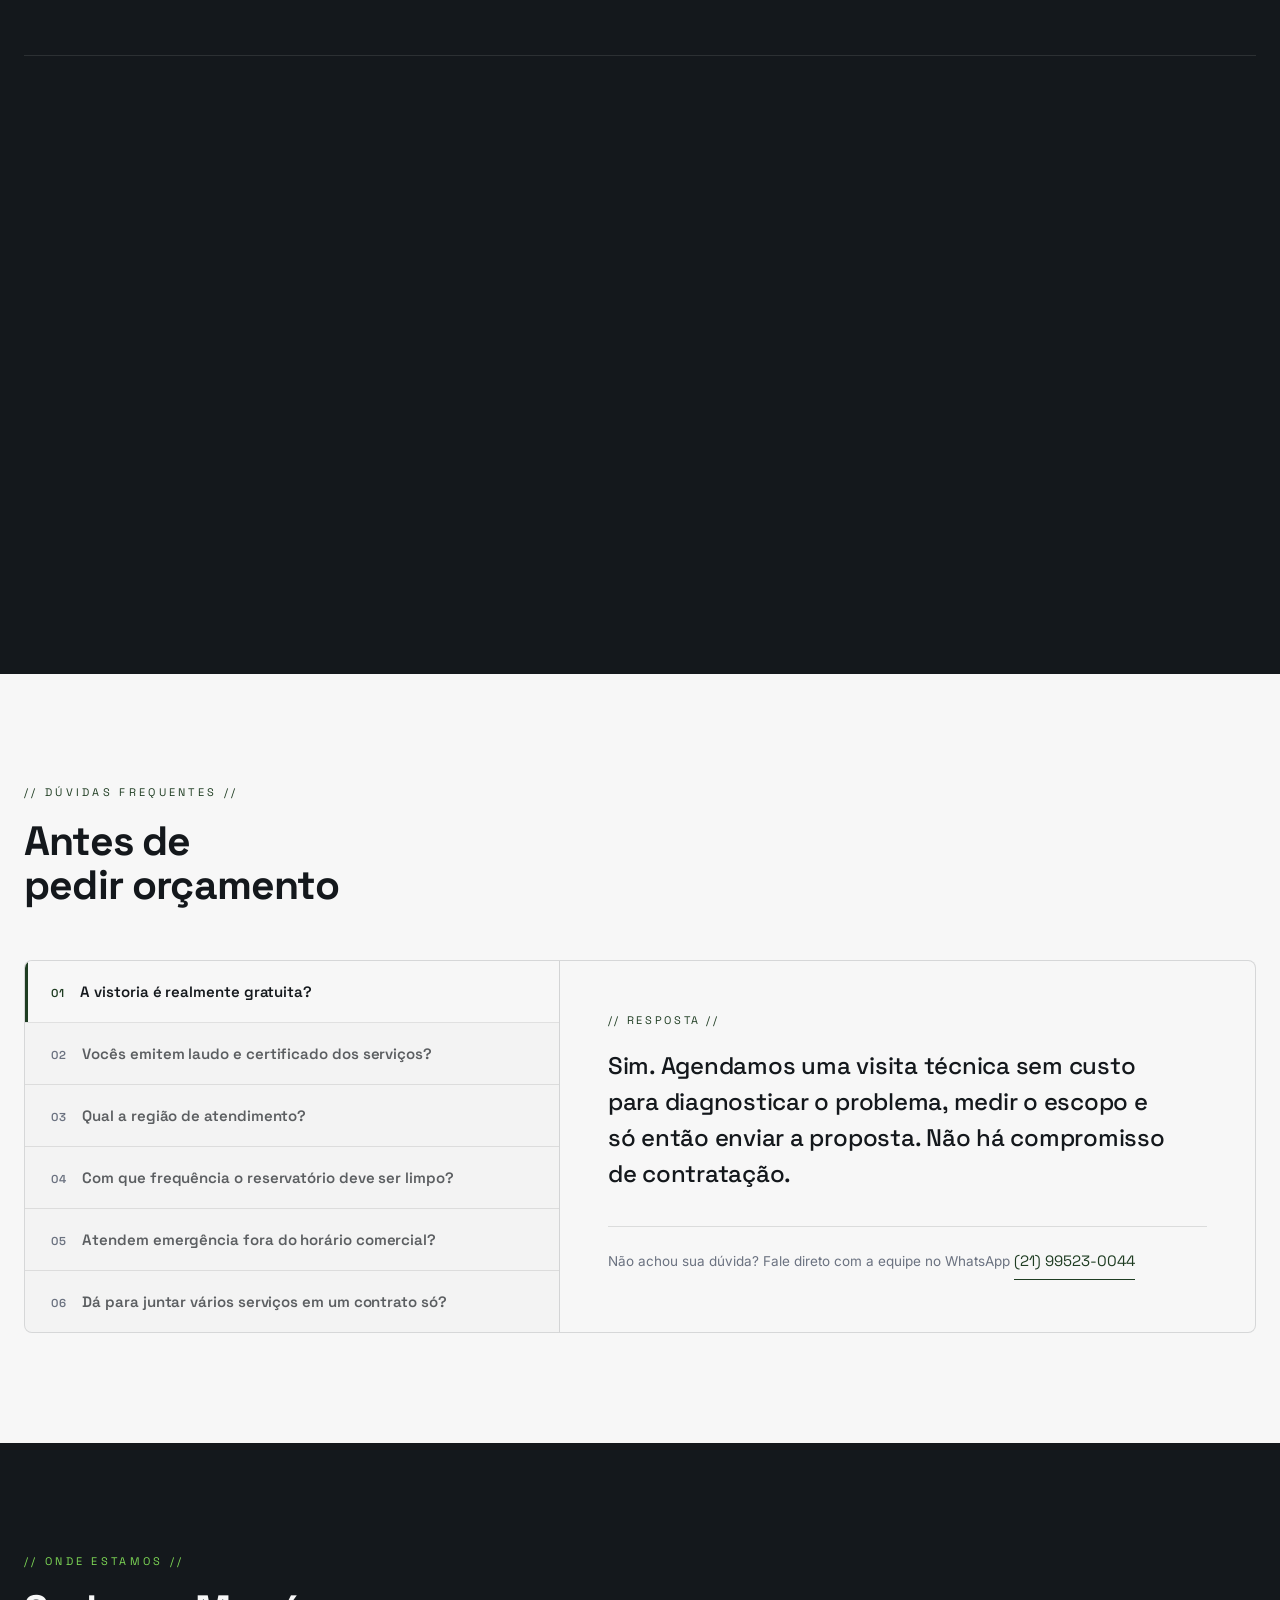
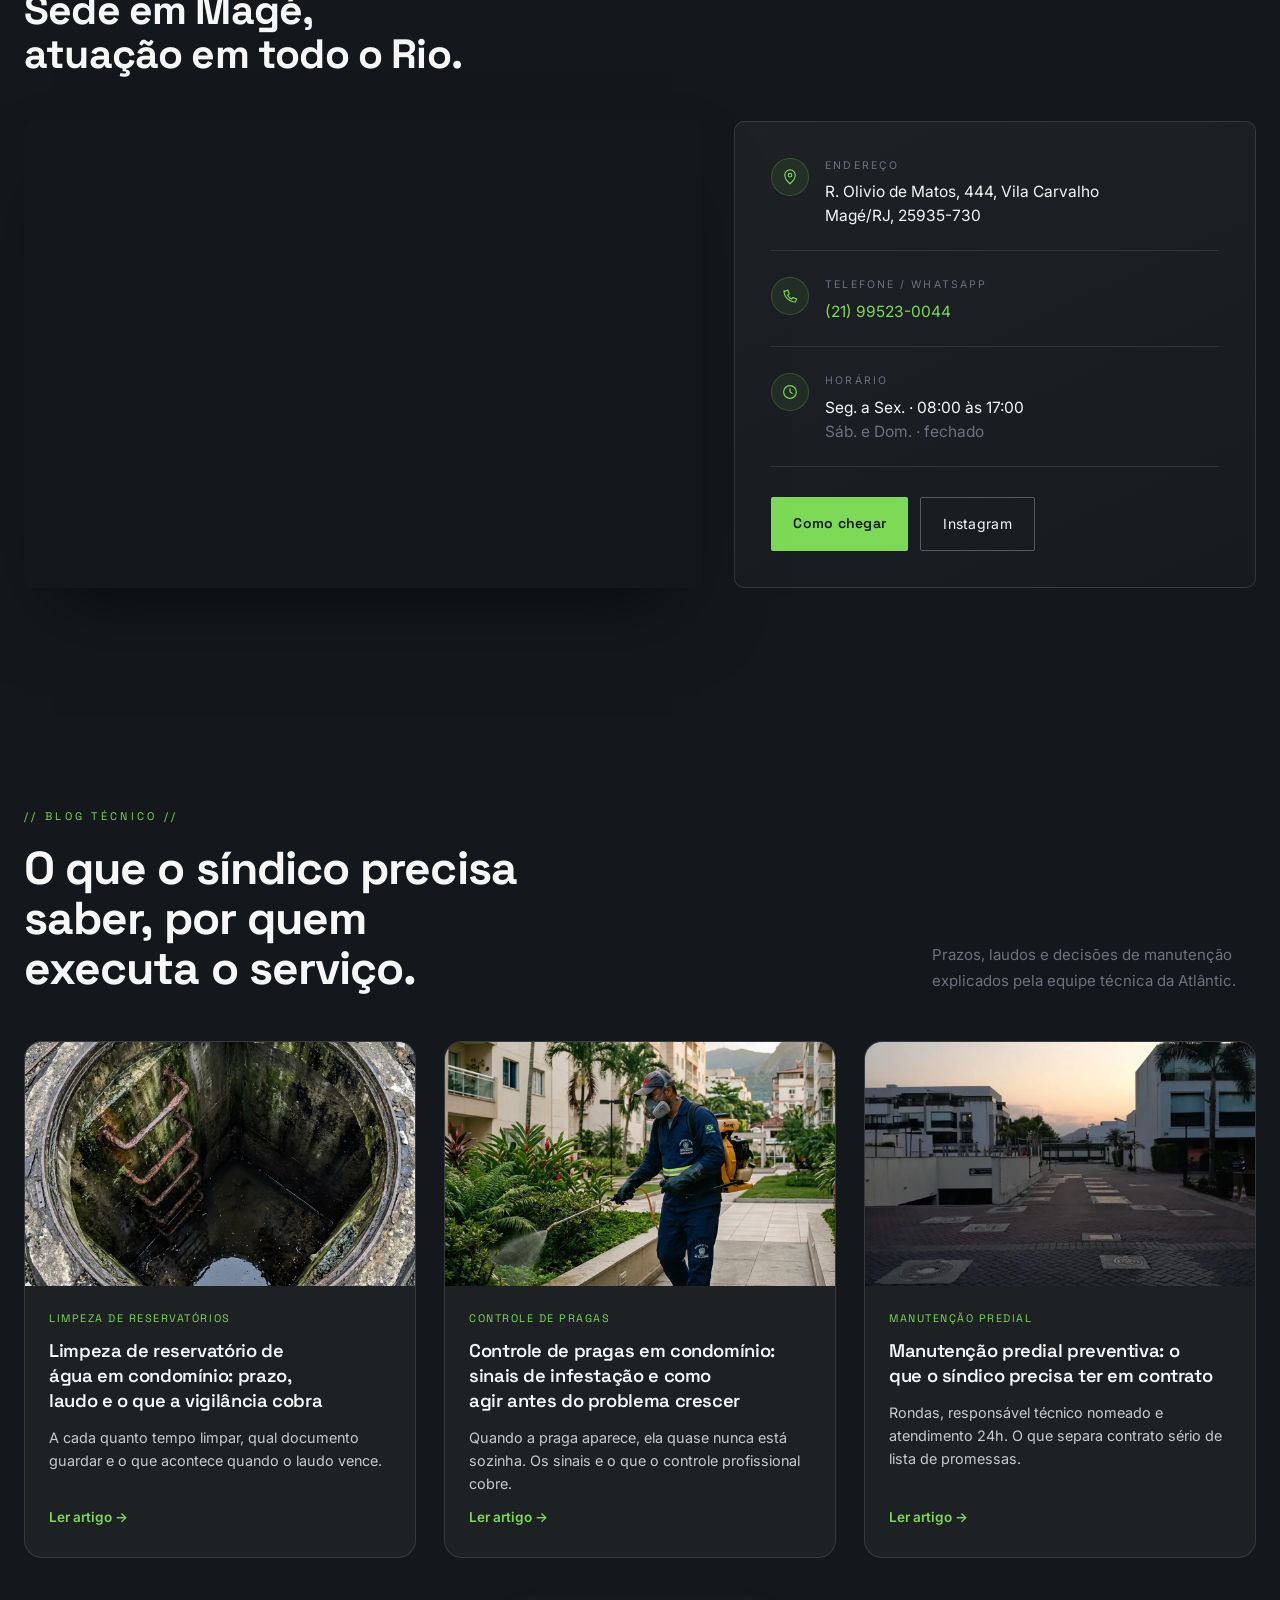
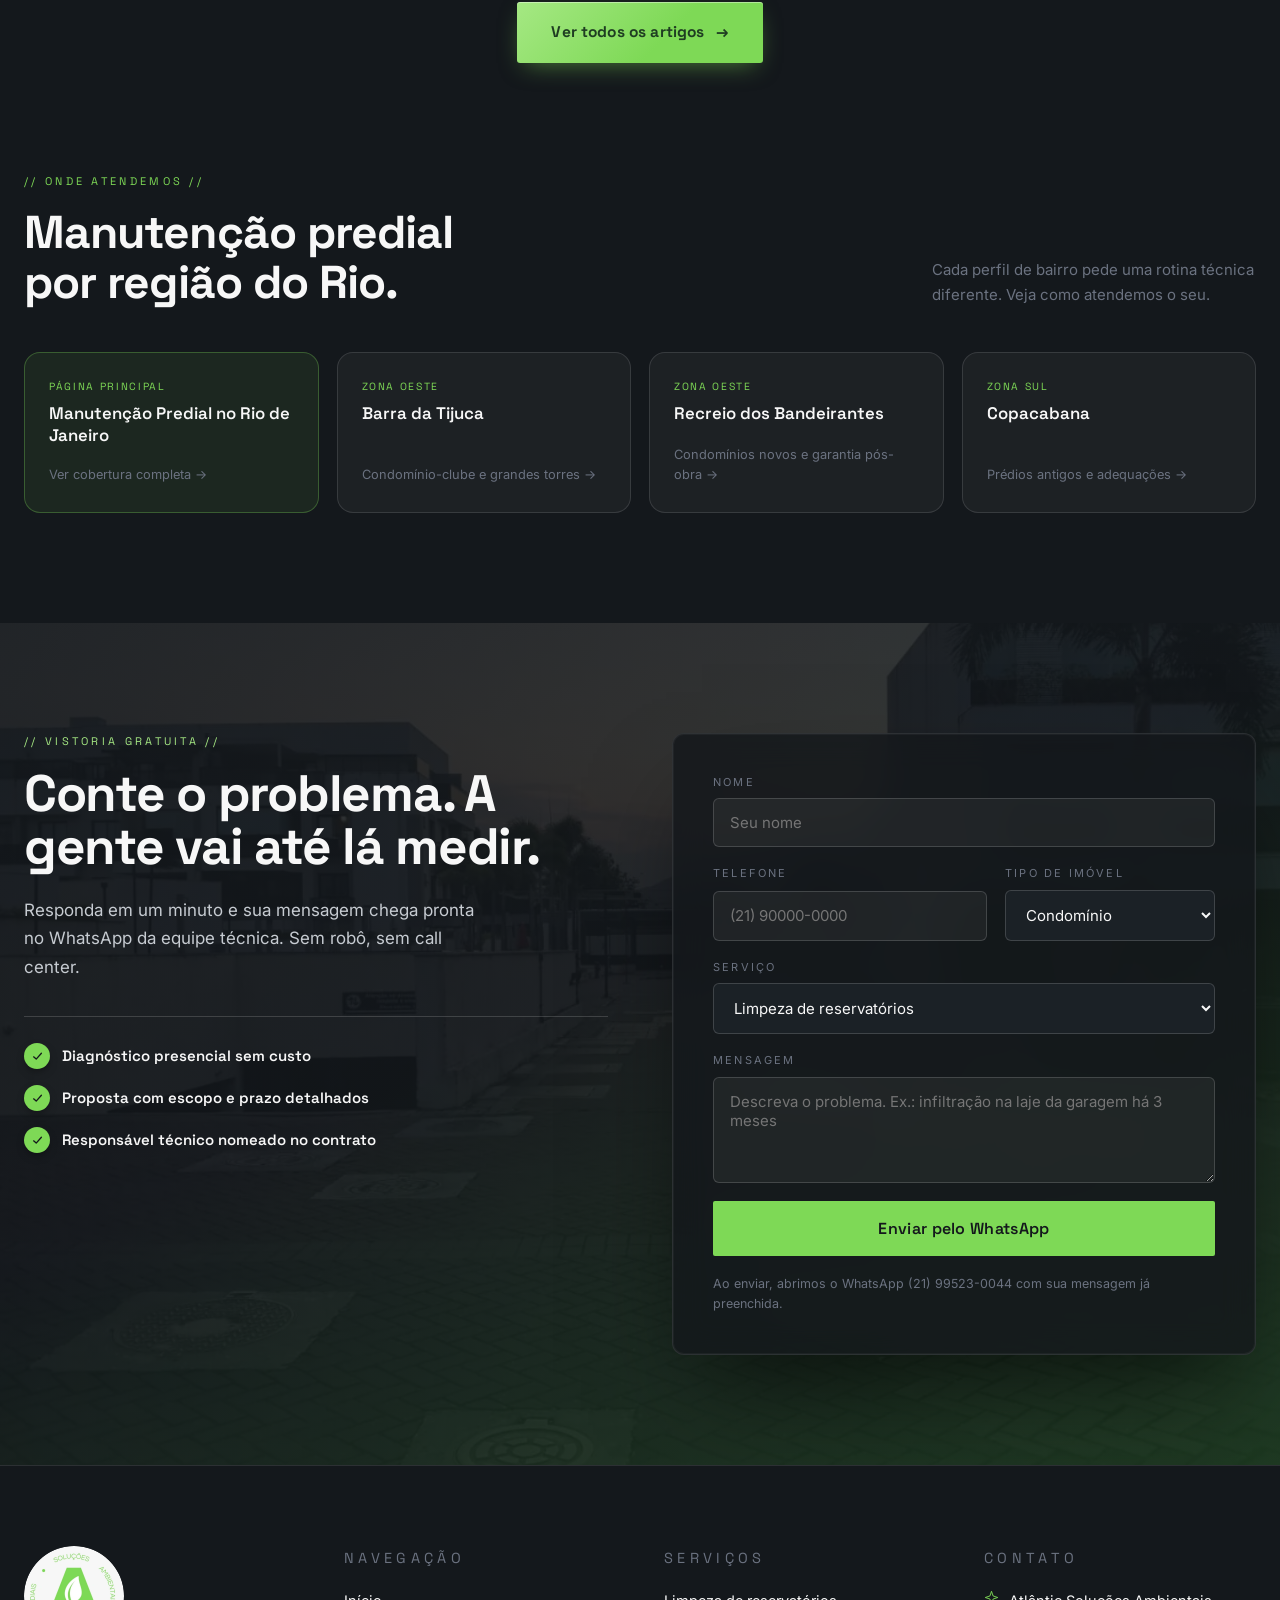
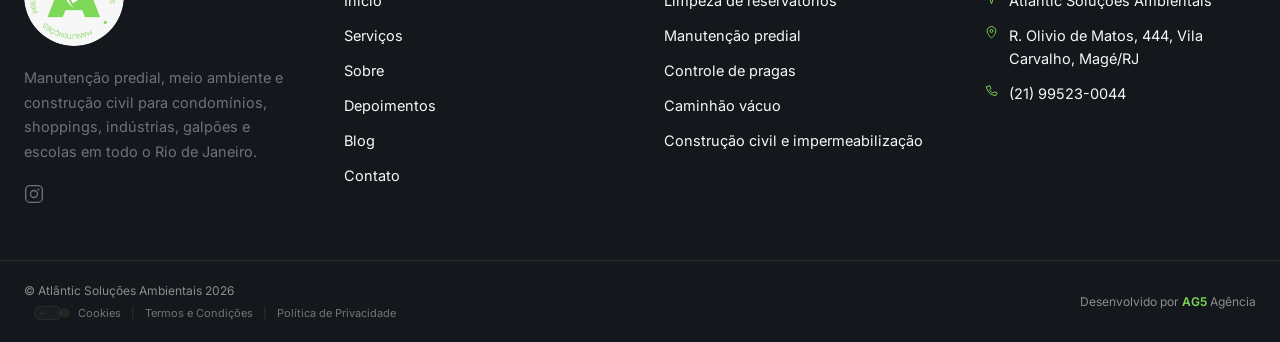
==== commit 7a55f3b6: "Videos: remove Equipe em Campo/Depoimento John/Problemas Invisiveis da secao Servico Real, reordena " ====
--- a/index.html
+++ b/index.html
@@ -700,7 +700,7 @@
     <div class="player reveal">
       <div class="player__stage">
         <video id="playerVideo" muted loop playsinline preload="metadata" poster="assets/atlantic-solution-equipe-institucional-poster.webp">
-          <source id="playerSource" src="https://pub-4d01ead2909245e6a29f92a55c88df63.r2.dev/equipe-aerea-institucional.mp4#t=0.5" type="video/mp4" />
+          <source id="playerSource" src="https://pub-4d01ead2909245e6a29f92a55c88df63.r2.dev/limpeza-caixa-dagua-institucional.mp4#t=0.5" type="video/mp4" />
         </video>
         <button type="button" class="player__toggle" id="playerToggle" aria-label="Reproduzir com som">
           <svg viewBox="0 0 24 24" fill="none"><path d="M8 5.5v13l11-6.5-11-6.5Z" fill="currentColor"/></svg>
@@ -716,26 +716,23 @@
       </div>
 
       <nav class="player__list" aria-label="Lista de vídeos">
-        <button type="button" class="player__item is-active" 0 data-player-idx="0" data-src="https://pub-4d01ead2909245e6a29f92a55c88df63.r2.dev/equipe-aerea-institucional.mp4">
-          <span class="player__item-ico" aria-hidden="true"><svg viewBox="0 0 24 24" fill="none"><path d="M8 5.5v13l11-6.5-11-6.5Z" fill="currentColor"/></svg></span>A equipe Atlântic em campo
-        </button>
-        <button type="button" class="player__item" 1 data-player-idx="1" data-src="https://pub-4d01ead2909245e6a29f92a55c88df63.r2.dev/problemas-invisiveis-institucional.mp4">
-          <span class="player__item-ico" aria-hidden="true"><svg viewBox="0 0 24 24" fill="none"><path d="M8 5.5v13l11-6.5-11-6.5Z" fill="currentColor"/></svg></span>Problemas invisíveis da manutenção
-        </button>
-        <button type="button" class="player__item" 2 data-player-idx="2" data-src="https://pub-4d01ead2909245e6a29f92a55c88df63.r2.dev/limpeza-caixa-dagua-institucional.mp4">
+        <button type="button" class="player__item is-active" 0 data-player-idx="0" data-src="https://pub-4d01ead2909245e6a29f92a55c88df63.r2.dev/limpeza-caixa-dagua-institucional.mp4">
           <span class="player__item-ico" aria-hidden="true"><svg viewBox="0 0 24 24" fill="none"><path d="M8 5.5v13l11-6.5-11-6.5Z" fill="currentColor"/></svg></span>Limpeza de reservatório de água potável
         </button>
-        <button type="button" class="player__item" 3 data-player-idx="3" data-src="https://pub-4d01ead2909245e6a29f92a55c88df63.r2.dev/obras-engenharia-institucional.mp4">
+        <button type="button" class="player__item" 1 data-player-idx="1" data-src="https://pub-4d01ead2909245e6a29f92a55c88df63.r2.dev/obras-engenharia-institucional.mp4">
           <span class="player__item-ico" aria-hidden="true"><svg viewBox="0 0 24 24" fill="none"><path d="M8 5.5v13l11-6.5-11-6.5Z" fill="currentColor"/></svg></span>Obras e engenharia civil
         </button>
-        <button type="button" class="player__item" 4 data-player-idx="4" data-src="https://pub-4d01ead2909245e6a29f92a55c88df63.r2.dev/olhar-tecnico-institucional.mp4">
+        <button type="button" class="player__item" 2 data-player-idx="2" data-src="https://pub-4d01ead2909245e6a29f92a55c88df63.r2.dev/olhar-tecnico-institucional.mp4">
           <span class="player__item-ico" aria-hidden="true"><svg viewBox="0 0 24 24" fill="none"><path d="M8 5.5v13l11-6.5-11-6.5Z" fill="currentColor"/></svg></span>O olhar técnico Atlântic
         </button>
-        <button type="button" class="player__item" 5 data-player-idx="5" data-src="https://pub-4d01ead2909245e6a29f92a55c88df63.r2.dev/termonebulizacao-condominio.mp4">
+        <button type="button" class="player__item" 3 data-player-idx="3" data-src="https://pub-4d01ead2909245e6a29f92a55c88df63.r2.dev/termonebulizacao-condominio.mp4">
           <span class="player__item-ico" aria-hidden="true"><svg viewBox="0 0 24 24" fill="none"><path d="M8 5.5v13l11-6.5-11-6.5Z" fill="currentColor"/></svg></span>Controle de pragas e termonebulização
         </button>
-        <button type="button" class="player__item player__item--depo" 6 data-player-idx="6" data-src="https://pub-4d01ead2909245e6a29f92a55c88df63.r2.dev/depoimento-john-wayne.mp4">
-          <span class="player__item-ico" aria-hidden="true"><svg viewBox="0 0 24 24" fill="none"><path d="M4 5c0 8.284 6.716 15 15 15l2-4-5-2-2 2c-2.5-1-4-2.5-5-5l2-2-2-5-4 2Z" stroke="currentColor" stroke-width="1.6" stroke-linejoin="round"/></svg></span>Depoimento, John Wayne
+        <button type="button" class="player__item" 4 data-player-idx="4" data-src="https://pub-4d01ead2909245e6a29f92a55c88df63.r2.dev/limpeza-cisterna-drone-vertical.mp4">
+          <span class="player__item-ico" aria-hidden="true"><svg viewBox="0 0 24 24" fill="none"><path d="M8 5.5v13l11-6.5-11-6.5Z" fill="currentColor"/></svg></span>Limpeza de reservatório
+        </button>
+        <button type="button" class="player__item" 5 data-player-idx="5" data-src="https://pub-4d01ead2909245e6a29f92a55c88df63.r2.dev/dedetizacao-aplicacao.mp4">
+          <span class="player__item-ico" aria-hidden="true"><svg viewBox="0 0 24 24" fill="none"><path d="M8 5.5v13l11-6.5-11-6.5Z" fill="currentColor"/></svg></span>Dedetização, aplicação
         </button>
       </nav>
     </div>
@@ -743,53 +740,46 @@
     <div class="video-mobile">
       <div class="video-mobile__track">
         <button type="button" class="video-mobile__card" data-video-open data-idx="0">
-          <video muted loop playsinline preload="metadata" poster="assets/atlantic-solution-equipe-institucional-poster.webp">
-            <source src="https://pub-4d01ead2909245e6a29f92a55c88df63.r2.dev/equipe-aerea-institucional.mp4#t=0.5" type="video/mp4" />
-          </video>
-          <span class="video-mobile__play" aria-hidden="true"><svg viewBox="0 0 24 24" fill="none"><path d="M8 5.5v13l11-6.5-11-6.5Z" fill="currentColor"/></svg></span>
-          <span class="video-mobile__title">A equipe Atlântic em campo</span>
-        </button>
-        <button type="button" class="video-mobile__card" data-video-open data-idx="1">
-          <video muted loop playsinline preload="metadata" poster="assets/atlantic-solution-reuniao-tecnica-cliente-obra.webp">
-            <source src="https://pub-4d01ead2909245e6a29f92a55c88df63.r2.dev/problemas-invisiveis-institucional.mp4#t=0.5" type="video/mp4" />
-          </video>
-          <span class="video-mobile__play" aria-hidden="true"><svg viewBox="0 0 24 24" fill="none"><path d="M8 5.5v13l11-6.5-11-6.5Z" fill="currentColor"/></svg></span>
-          <span class="video-mobile__title">Problemas invisíveis da manutenção</span>
-        </button>
-        <button type="button" class="video-mobile__card" data-video-open data-idx="2">
           <video muted loop playsinline preload="metadata">
             <source src="https://pub-4d01ead2909245e6a29f92a55c88df63.r2.dev/limpeza-caixa-dagua-institucional.mp4#t=0.5" type="video/mp4" />
           </video>
           <span class="video-mobile__play" aria-hidden="true"><svg viewBox="0 0 24 24" fill="none"><path d="M8 5.5v13l11-6.5-11-6.5Z" fill="currentColor"/></svg></span>
           <span class="video-mobile__title">Limpeza de reservatório de água potável</span>
         </button>
-        <button type="button" class="video-mobile__card" data-video-open data-idx="3">
+        <button type="button" class="video-mobile__card" data-video-open data-idx="1">
           <video muted loop playsinline preload="metadata">
             <source src="https://pub-4d01ead2909245e6a29f92a55c88df63.r2.dev/obras-engenharia-institucional.mp4#t=0.5" type="video/mp4" />
           </video>
           <span class="video-mobile__play" aria-hidden="true"><svg viewBox="0 0 24 24" fill="none"><path d="M8 5.5v13l11-6.5-11-6.5Z" fill="currentColor"/></svg></span>
           <span class="video-mobile__title">Obras e engenharia civil</span>
         </button>
-        <button type="button" class="video-mobile__card" data-video-open data-idx="4">
+        <button type="button" class="video-mobile__card" data-video-open data-idx="2">
           <video muted loop playsinline preload="metadata">
             <source src="https://pub-4d01ead2909245e6a29f92a55c88df63.r2.dev/olhar-tecnico-institucional.mp4#t=0.5" type="video/mp4" />
           </video>
           <span class="video-mobile__play" aria-hidden="true"><svg viewBox="0 0 24 24" fill="none"><path d="M8 5.5v13l11-6.5-11-6.5Z" fill="currentColor"/></svg></span>
           <span class="video-mobile__title">O olhar técnico Atlântic</span>
         </button>
-        <button type="button" class="video-mobile__card" data-video-open data-idx="5">
+        <button type="button" class="video-mobile__card" data-video-open data-idx="3">
           <video muted loop playsinline preload="metadata">
             <source src="https://pub-4d01ead2909245e6a29f92a55c88df63.r2.dev/termonebulizacao-condominio.mp4#t=0.5" type="video/mp4" />
           </video>
           <span class="video-mobile__play" aria-hidden="true"><svg viewBox="0 0 24 24" fill="none"><path d="M8 5.5v13l11-6.5-11-6.5Z" fill="currentColor"/></svg></span>
           <span class="video-mobile__title">Controle de pragas e termonebulização</span>
         </button>
-        <button type="button" class="video-mobile__card video-mobile__card--depo" data-video-open data-idx="6">
+        <button type="button" class="video-mobile__card" data-video-open data-idx="4">
           <video muted loop playsinline preload="metadata">
-            <source src="https://pub-4d01ead2909245e6a29f92a55c88df63.r2.dev/depoimento-john-wayne.mp4#t=0.5" type="video/mp4" />
+            <source src="https://pub-4d01ead2909245e6a29f92a55c88df63.r2.dev/limpeza-cisterna-drone-vertical.mp4#t=0.5" type="video/mp4" />
           </video>
-          <span class="video-mobile__play" aria-hidden="true"><svg viewBox="0 0 24 24" fill="none"><path d="M4 5c0 8.284 6.716 15 15 15l2-4-5-2-2 2c-2.5-1-4-2.5-5-5l2-2-2-5-4 2Z" stroke="currentColor" stroke-width="1.8" stroke-linejoin="round"/></svg></span>
-          <span class="video-mobile__title">Depoimento, John Wayne</span>
+          <span class="video-mobile__play" aria-hidden="true"><svg viewBox="0 0 24 24" fill="none"><path d="M8 5.5v13l11-6.5-11-6.5Z" fill="currentColor"/></svg></span>
+          <span class="video-mobile__title">Limpeza de reservatório</span>
+        </button>
+        <button type="button" class="video-mobile__card" data-video-open data-idx="5">
+          <video muted loop playsinline preload="metadata">
+            <source src="https://pub-4d01ead2909245e6a29f92a55c88df63.r2.dev/dedetizacao-aplicacao.mp4#t=0.5" type="video/mp4" />
+          </video>
+          <span class="video-mobile__play" aria-hidden="true"><svg viewBox="0 0 24 24" fill="none"><path d="M8 5.5v13l11-6.5-11-6.5Z" fill="currentColor"/></svg></span>
+          <span class="video-mobile__title">Dedetização, aplicação</span>
         </button>
       </div>
     </div>
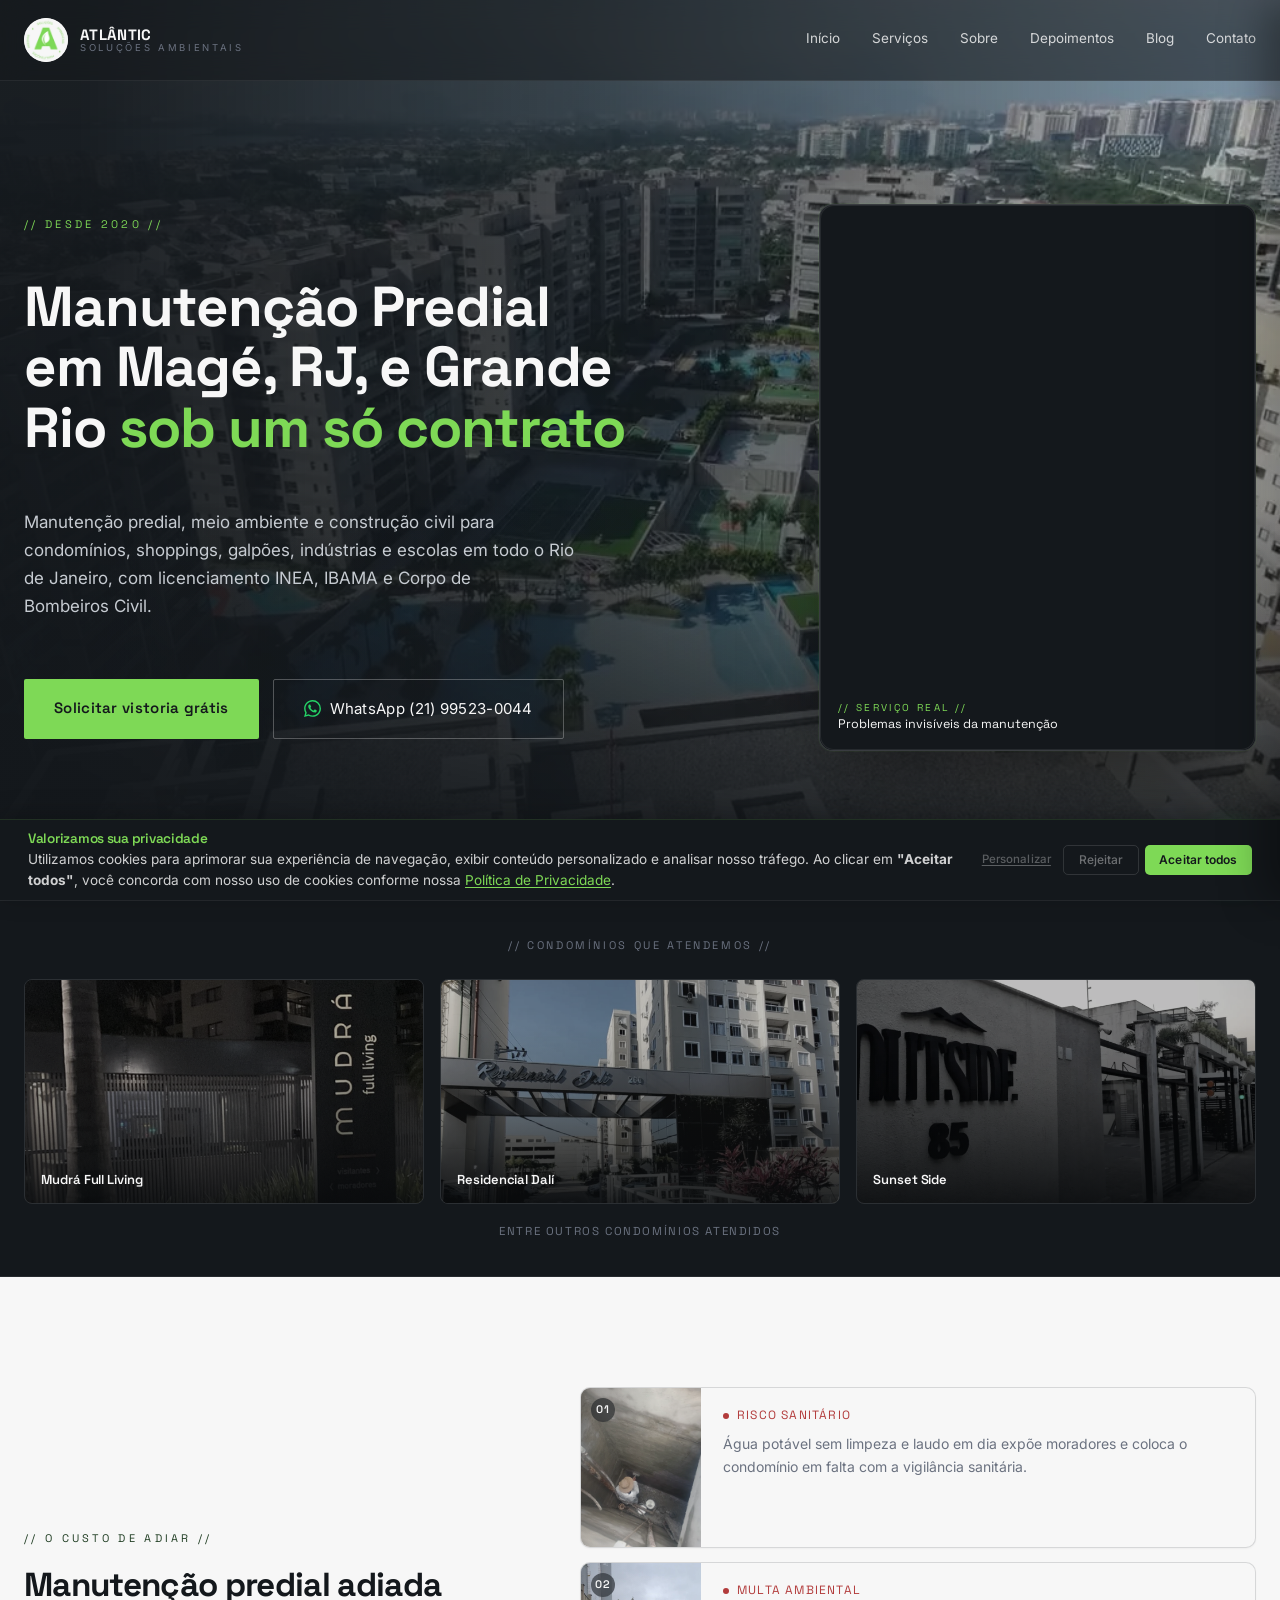
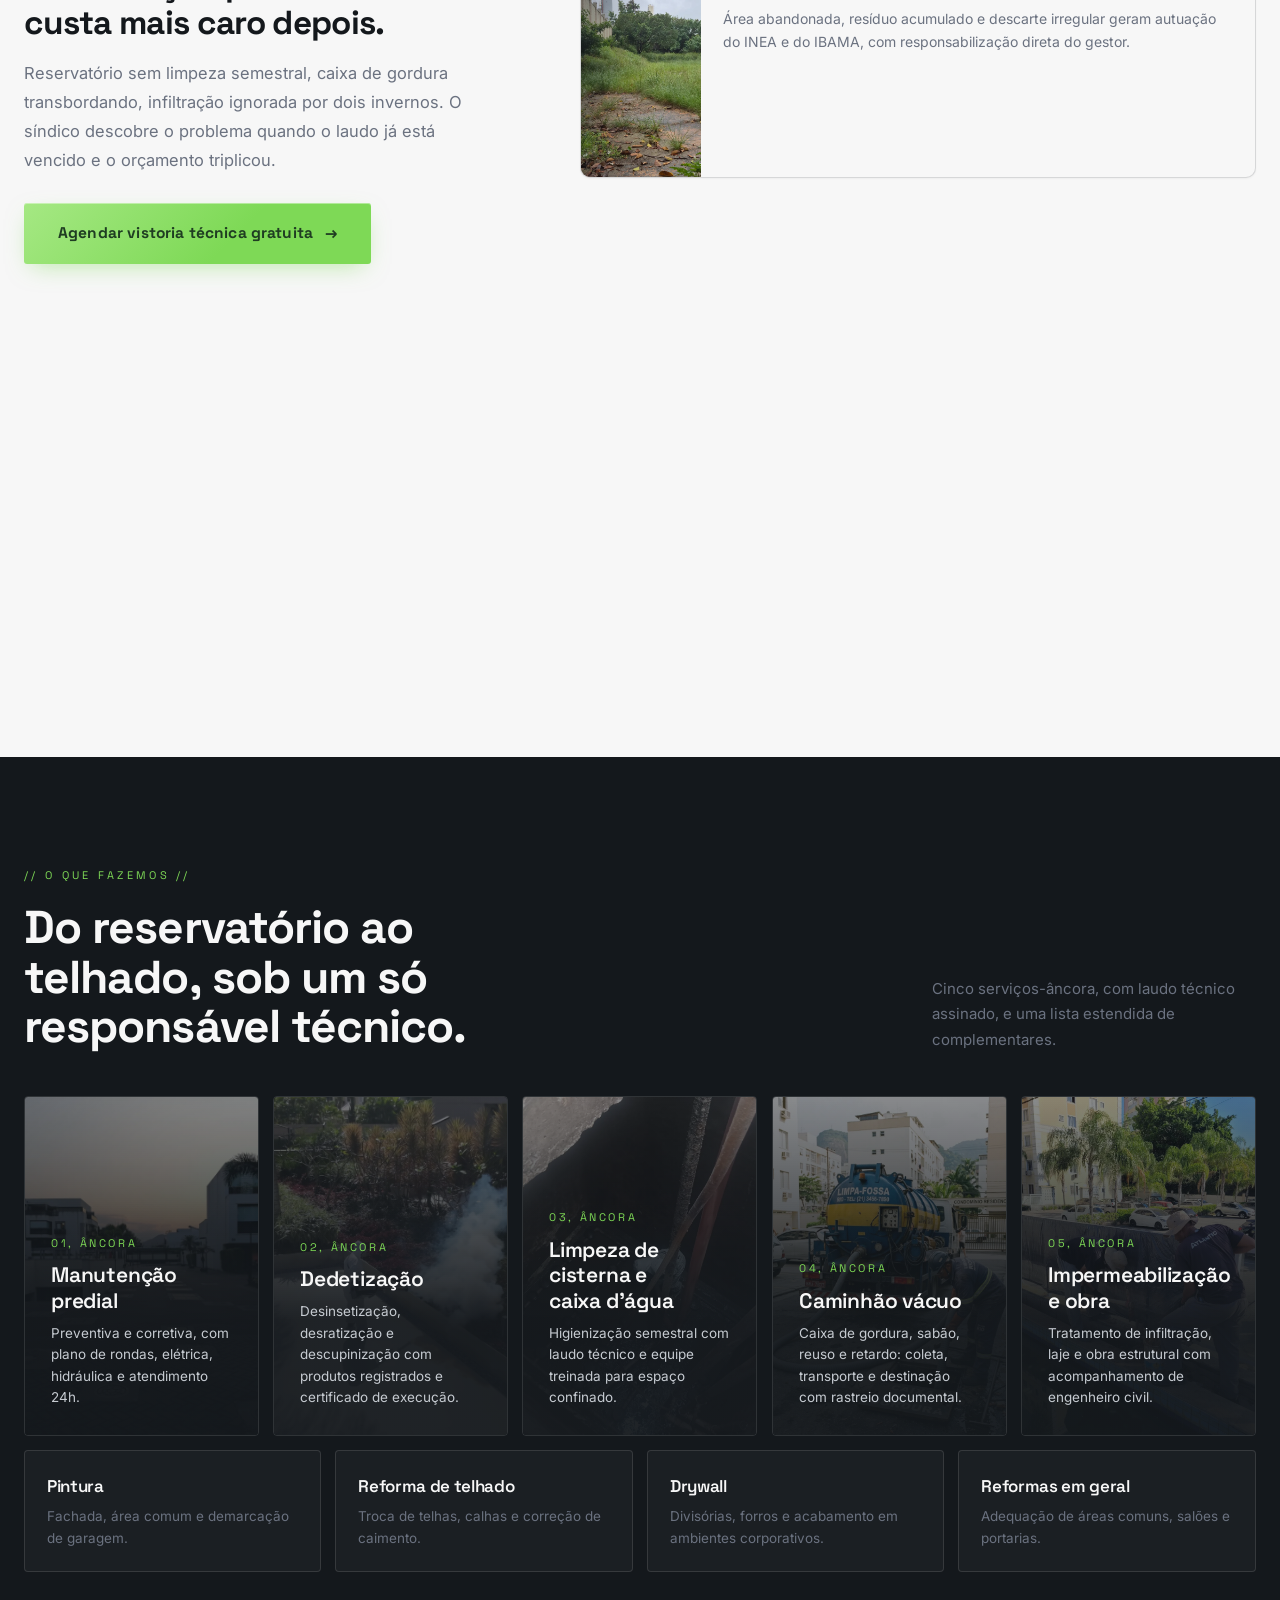
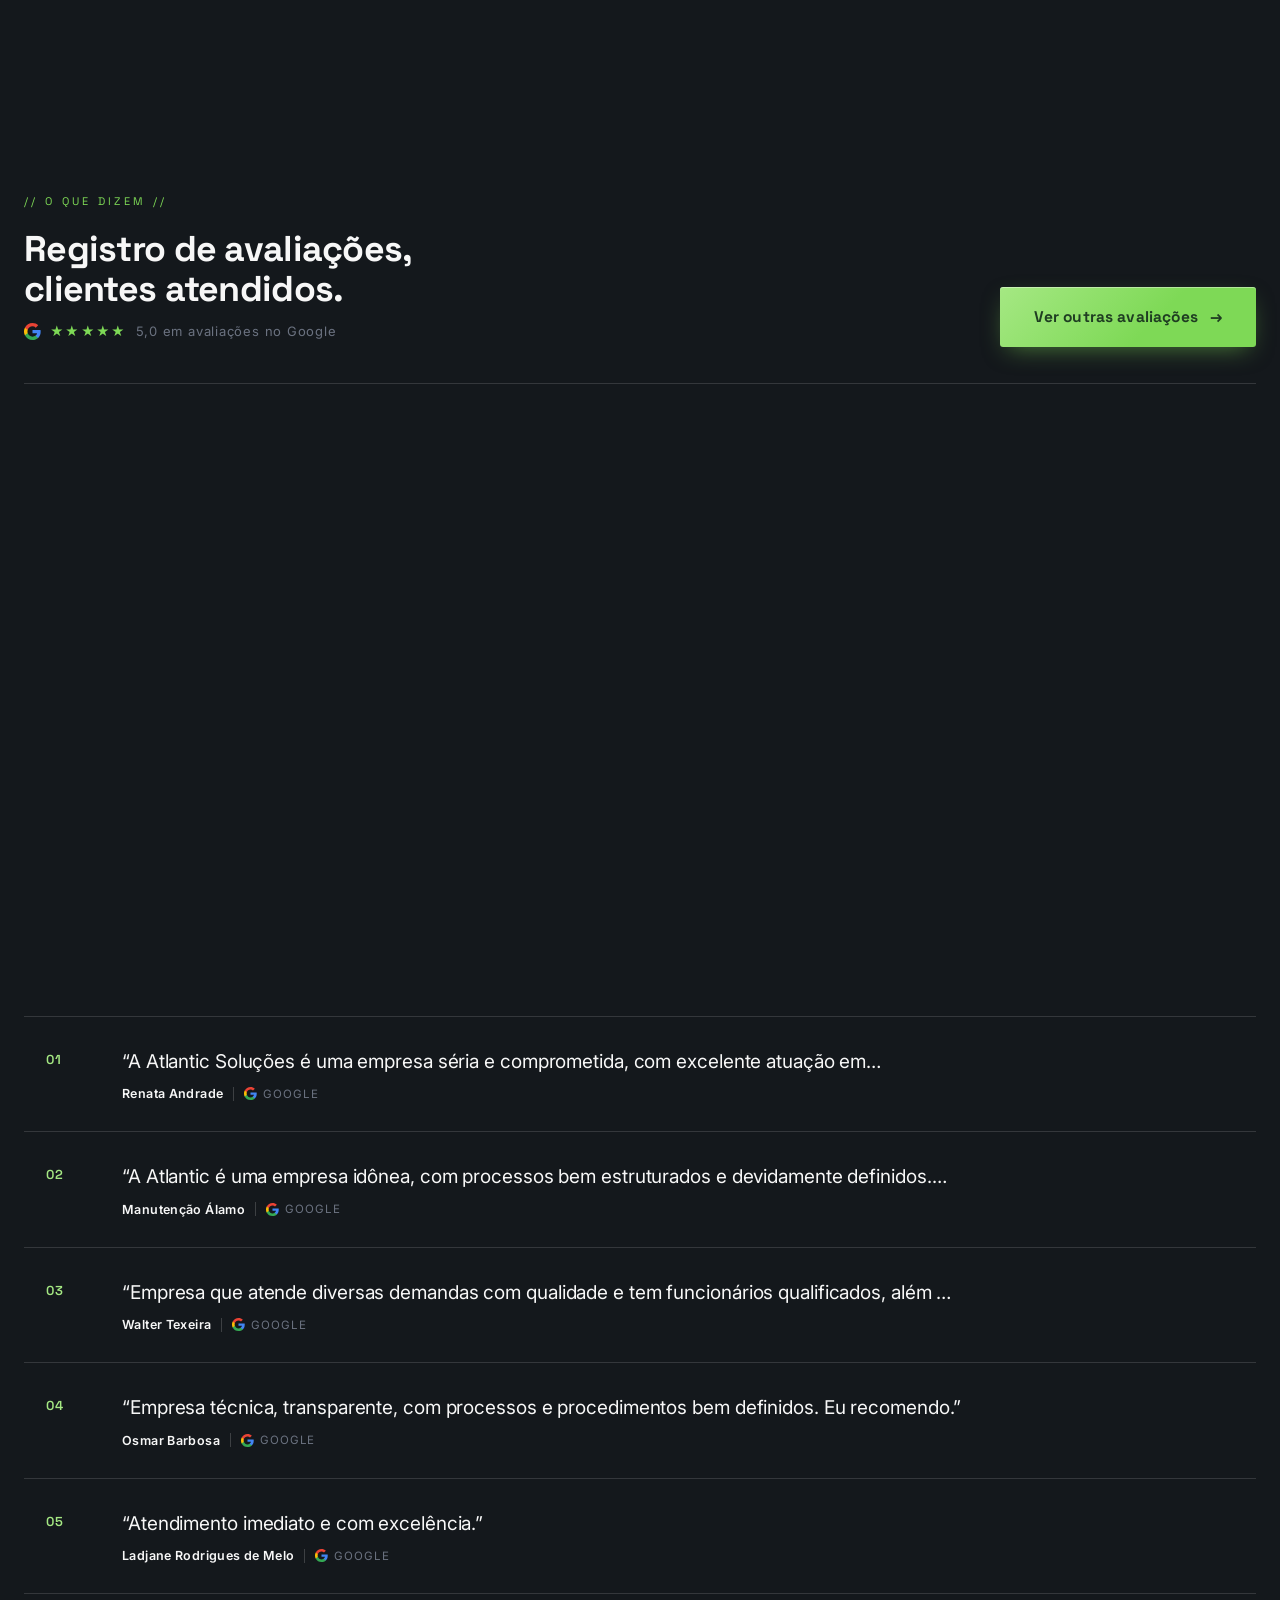
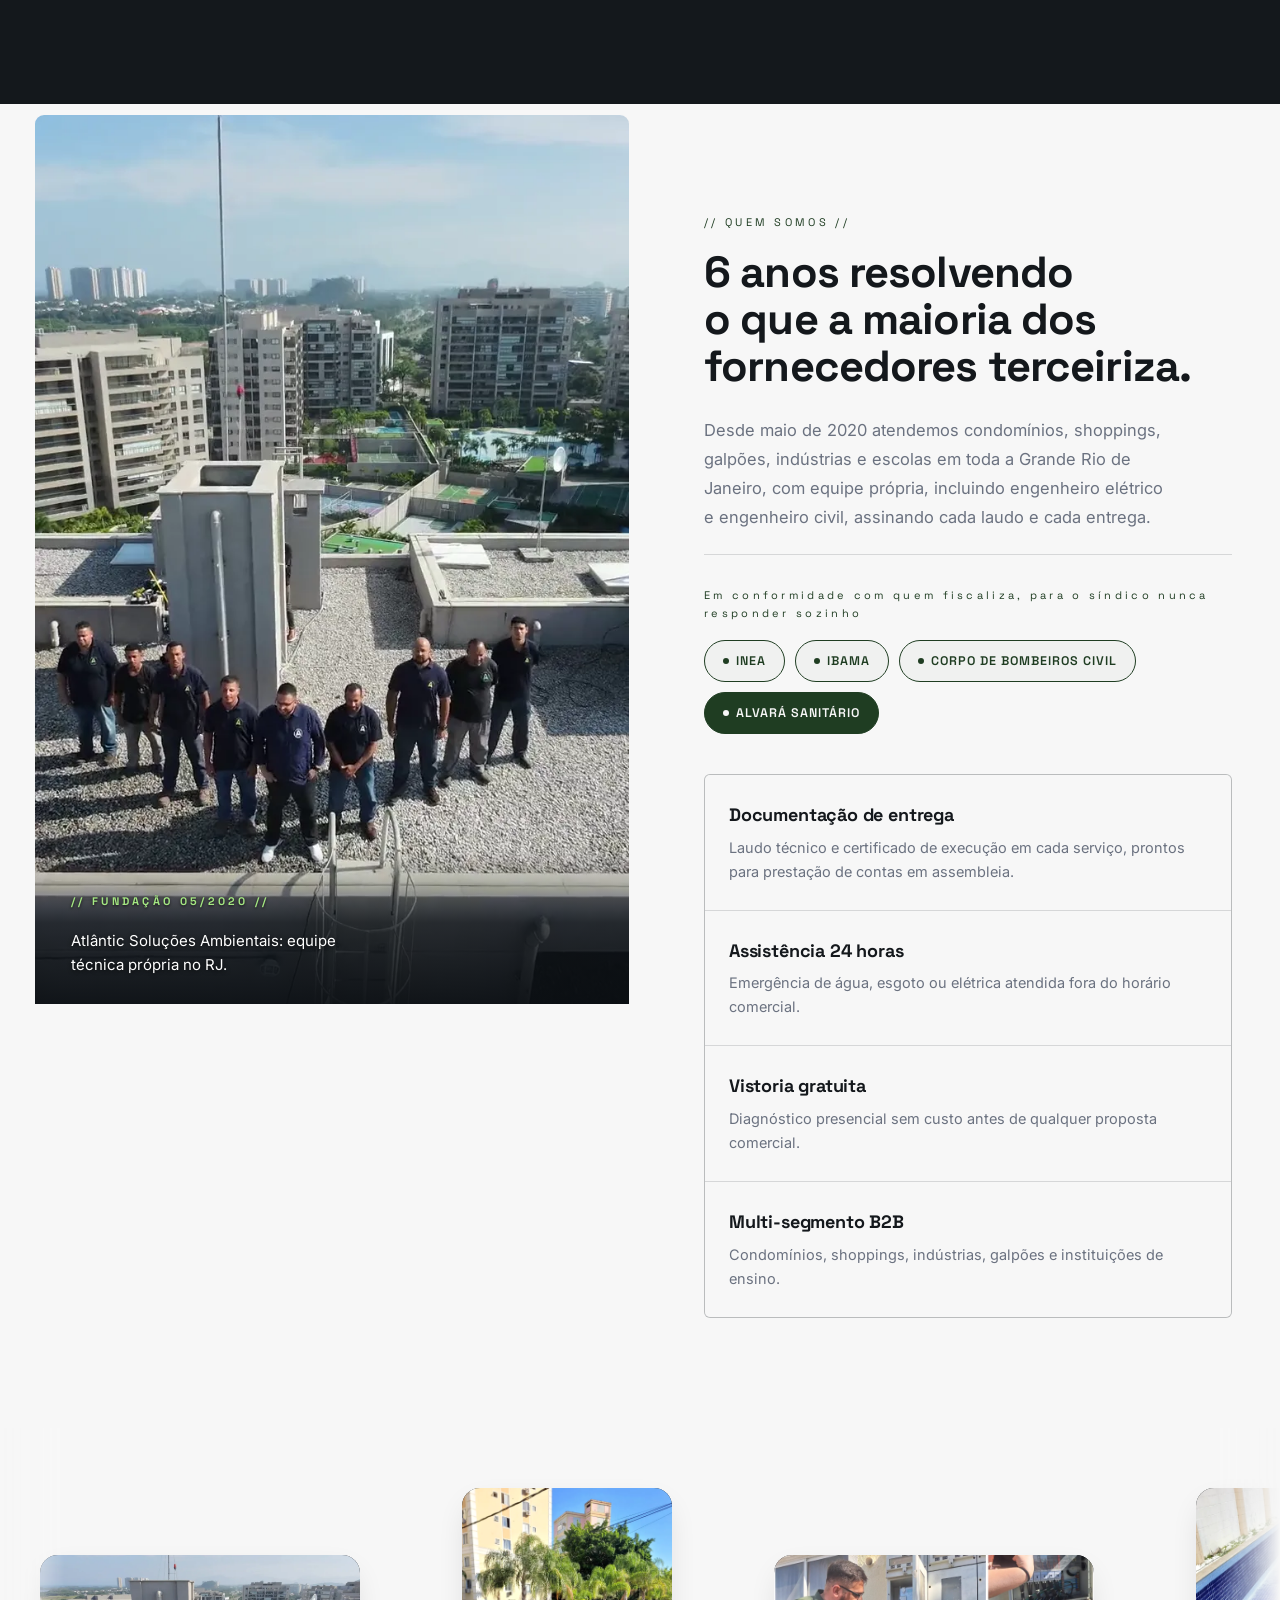
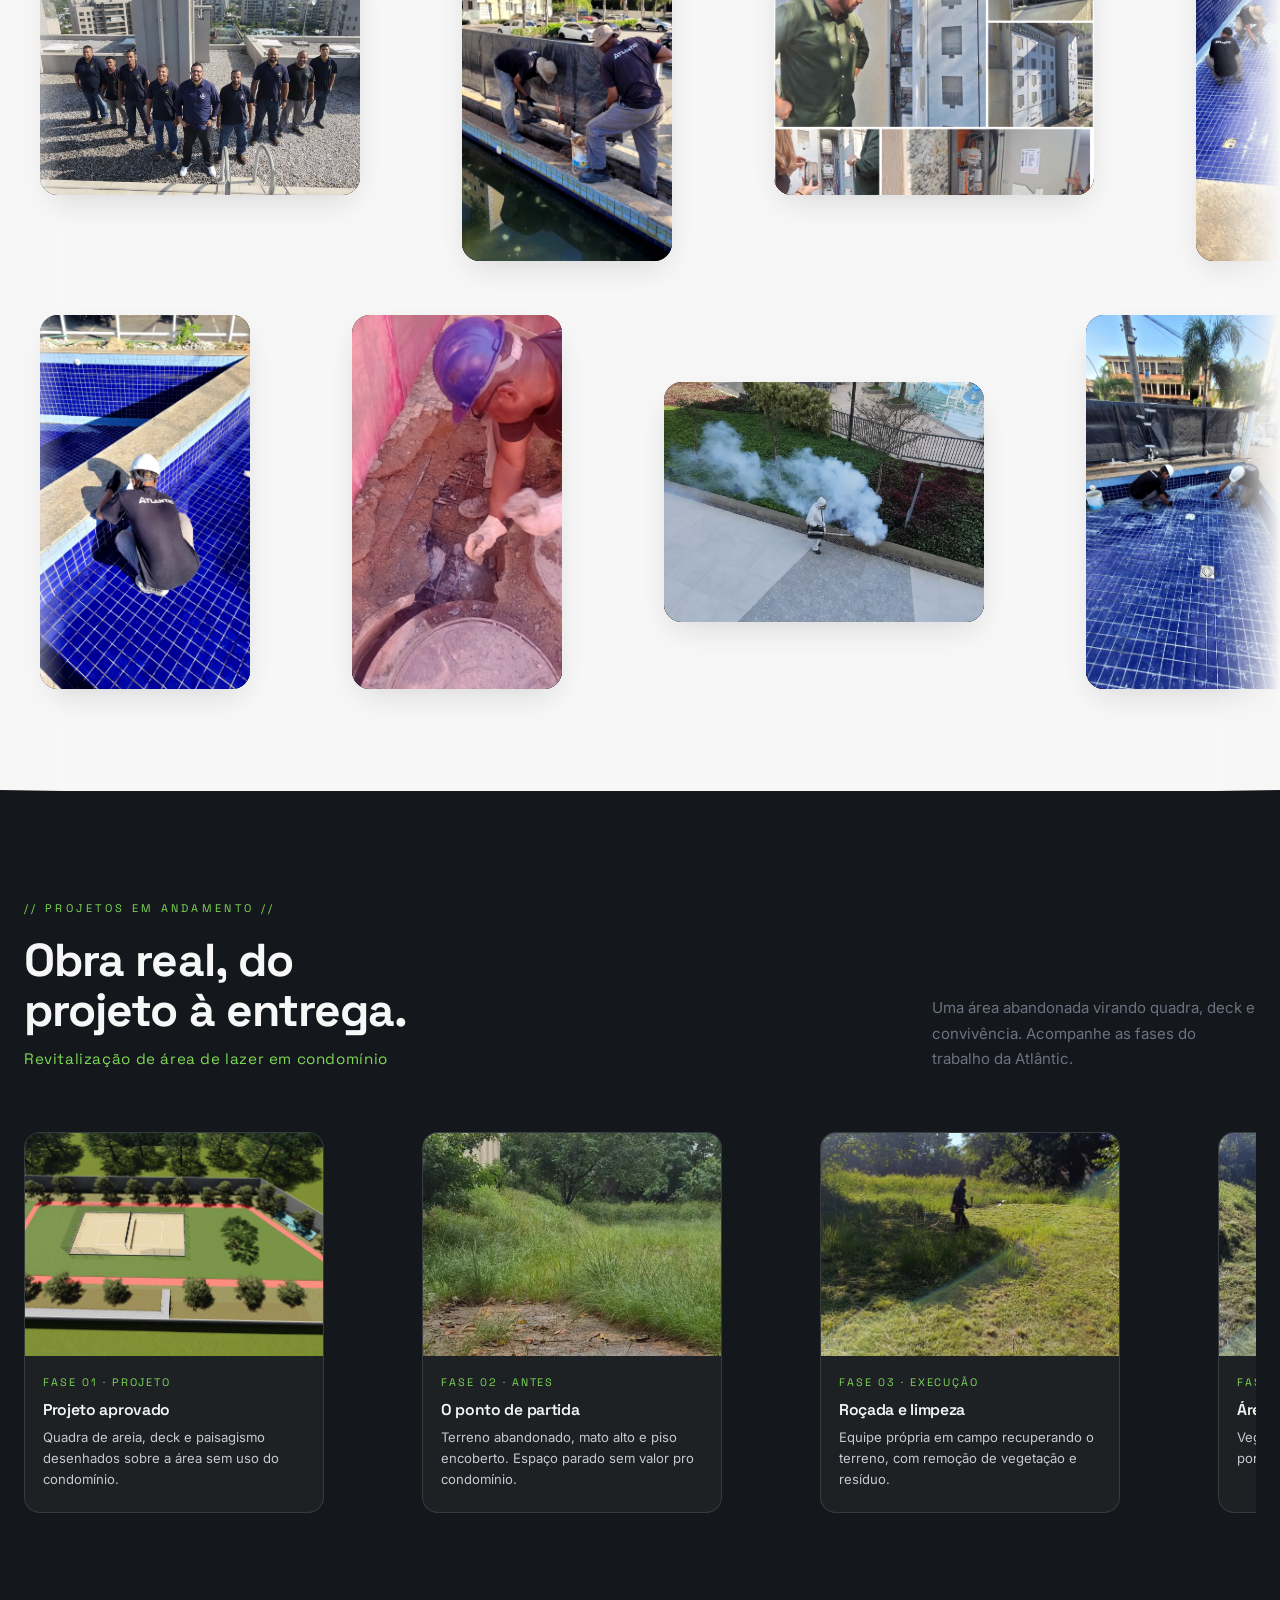
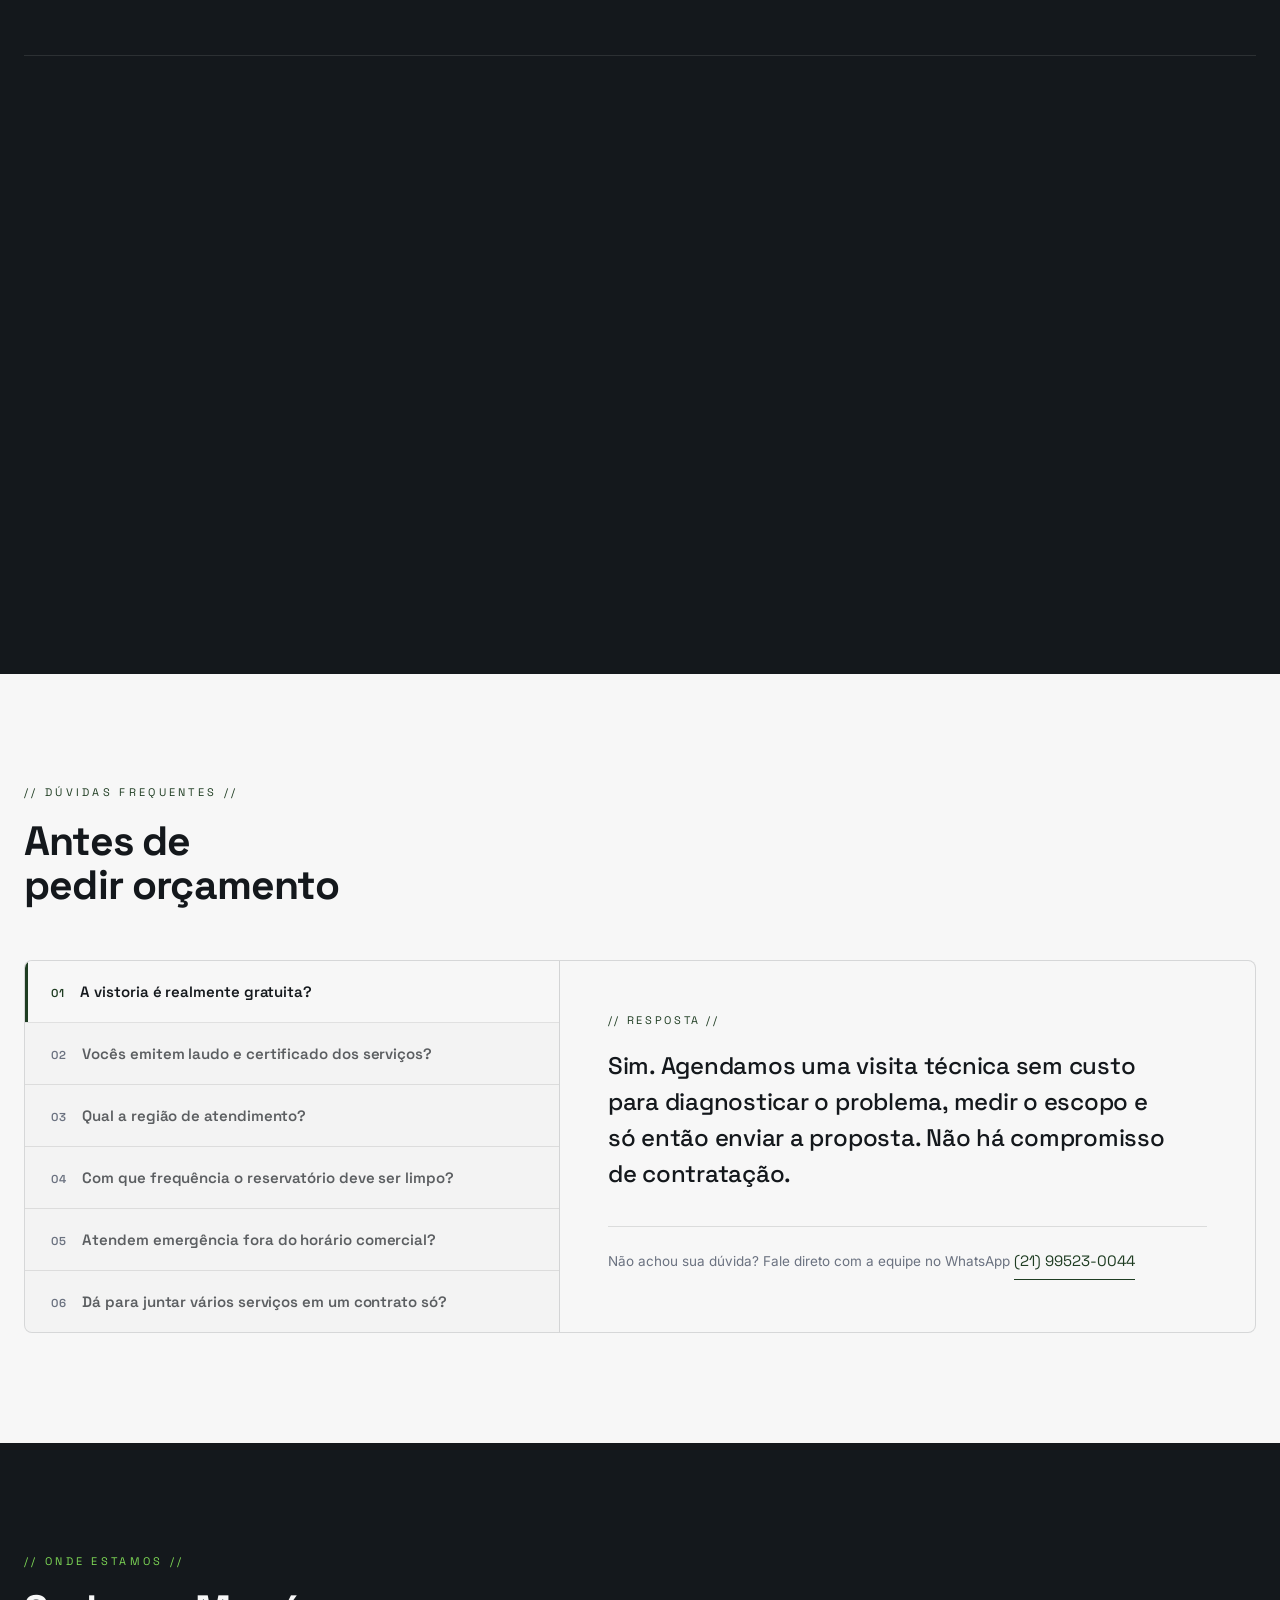
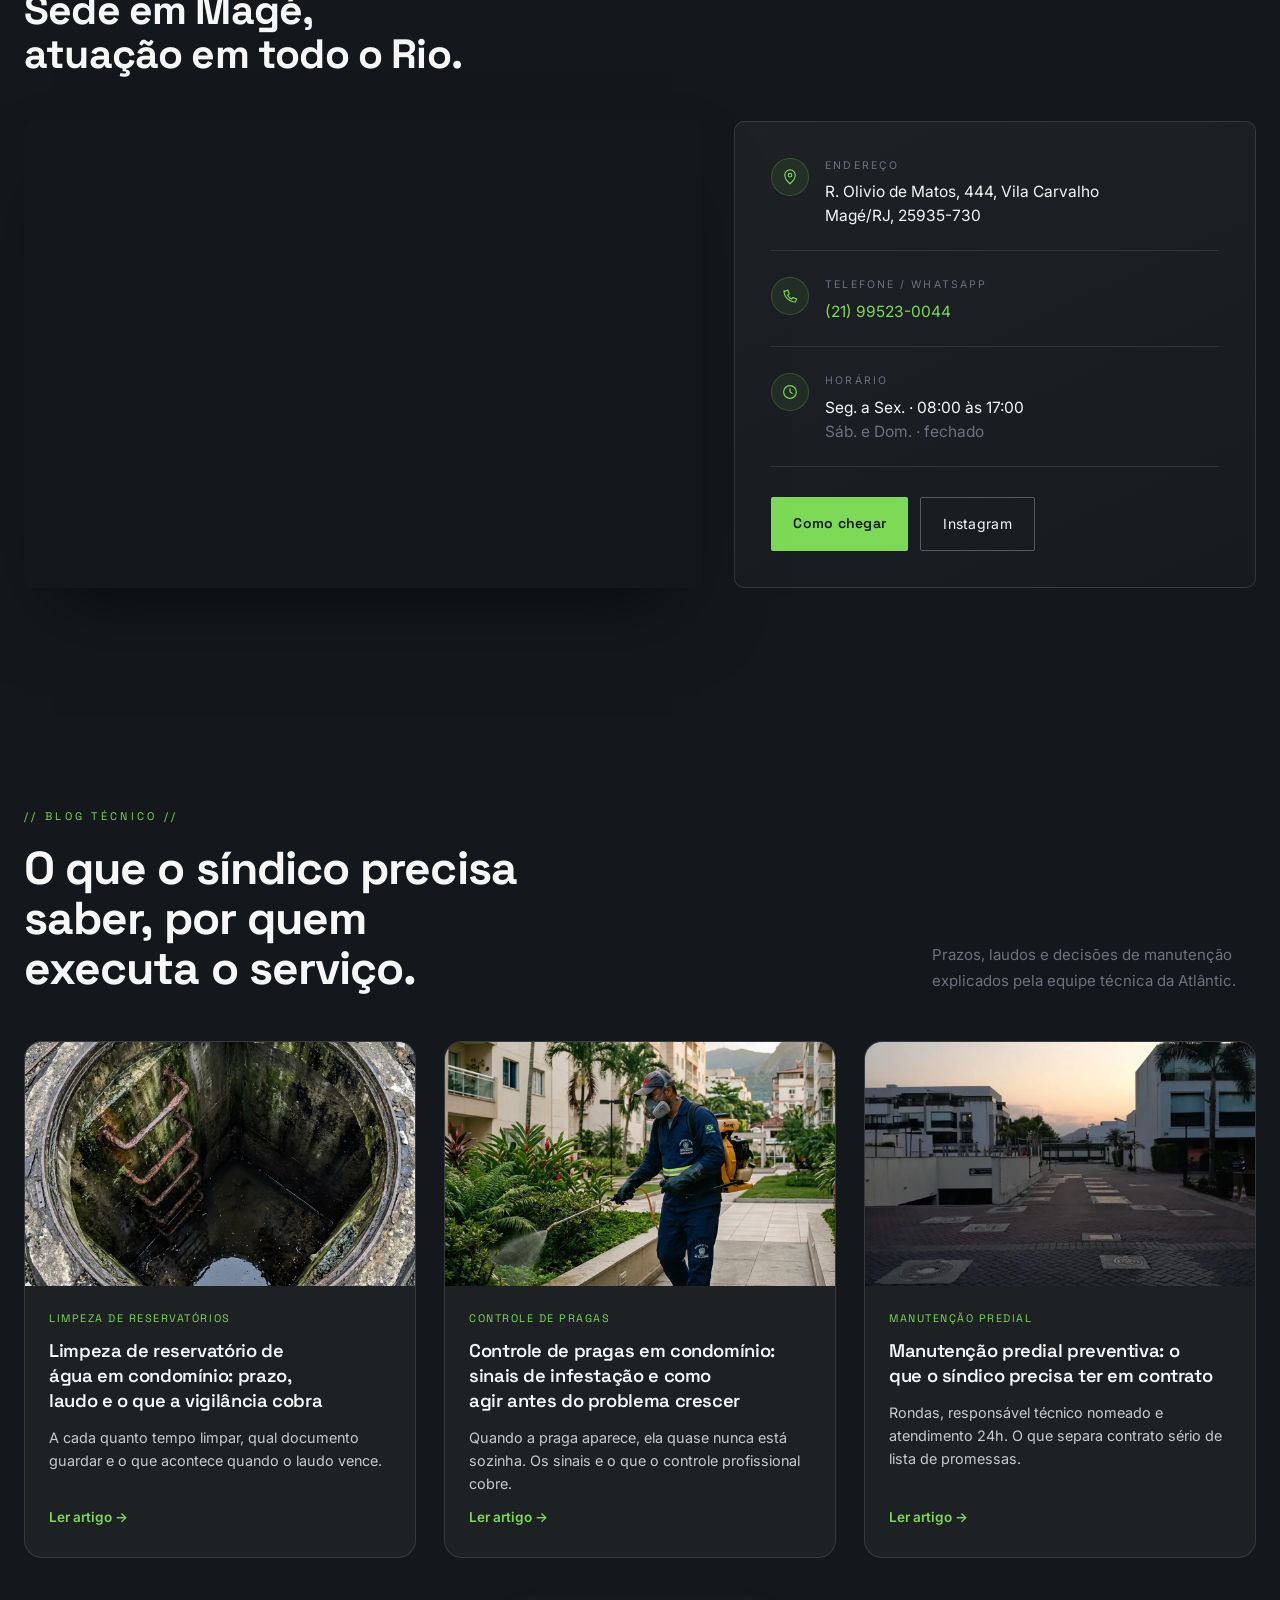
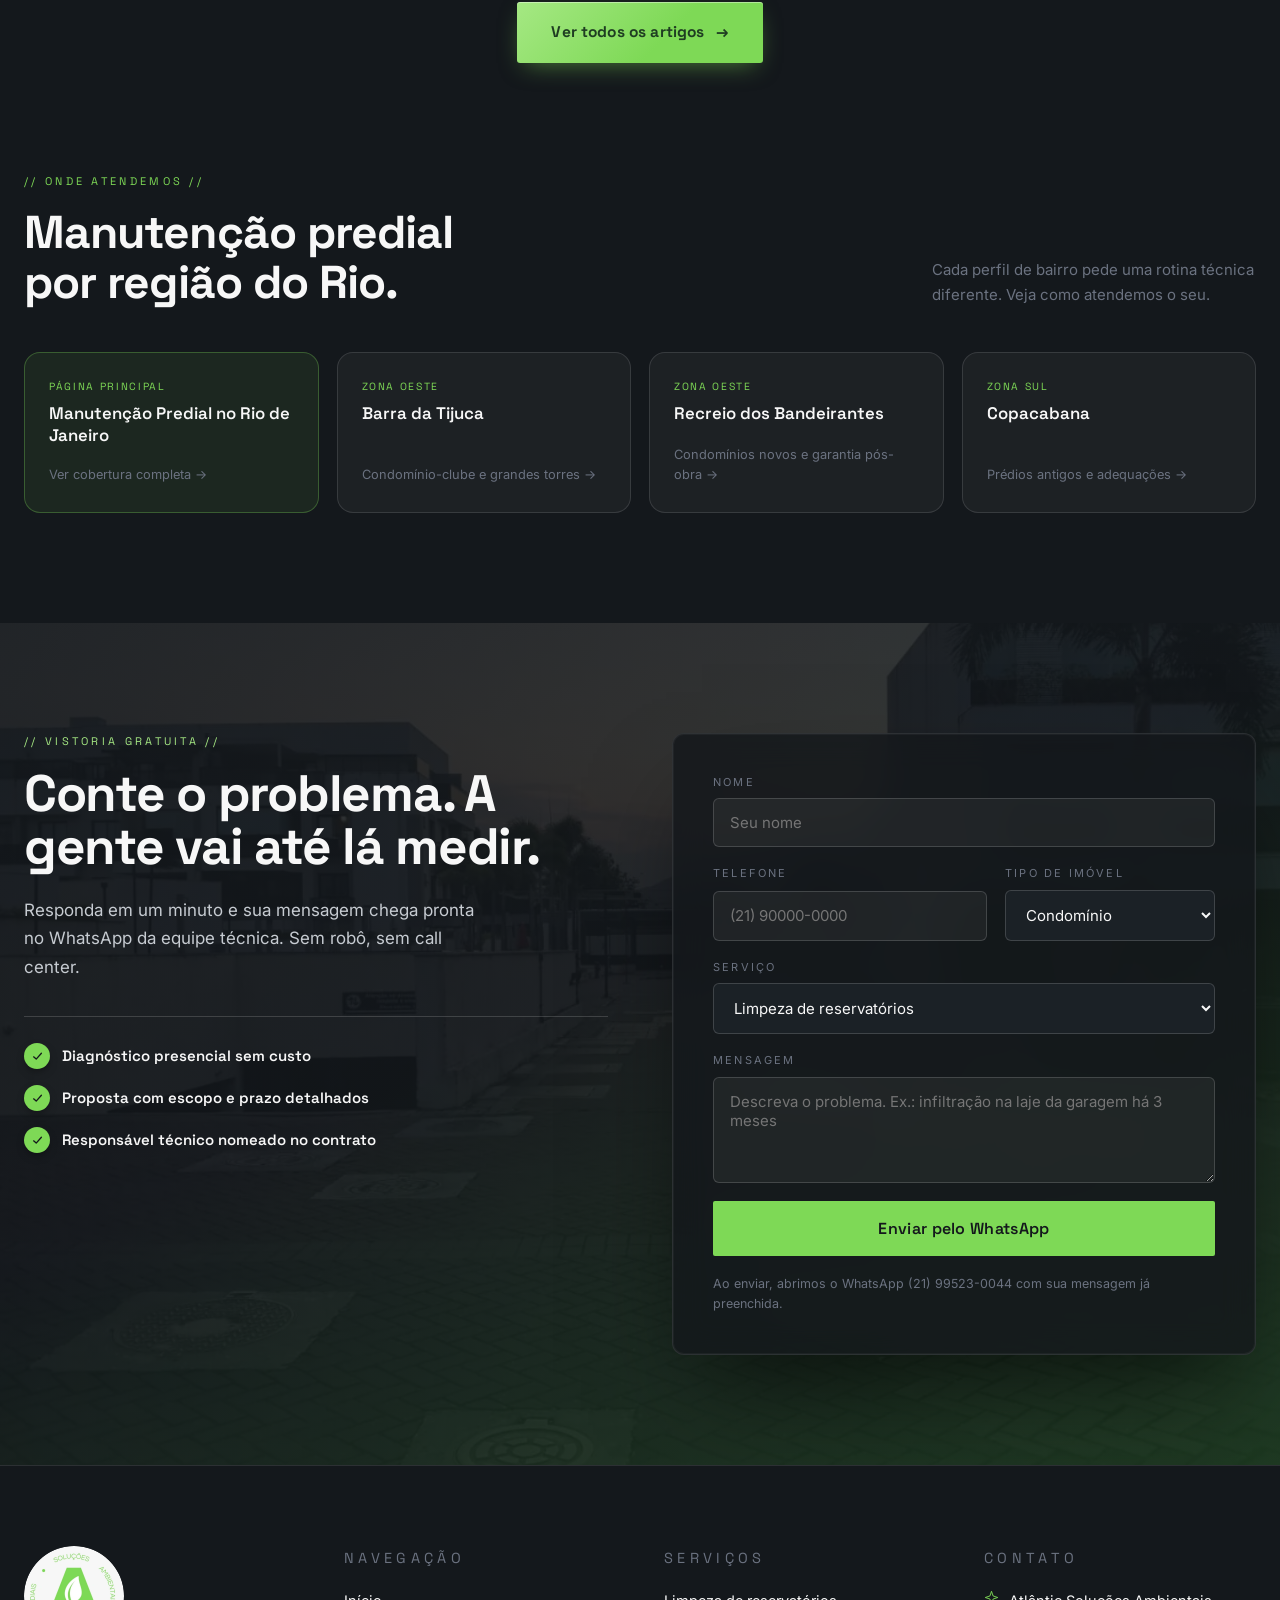
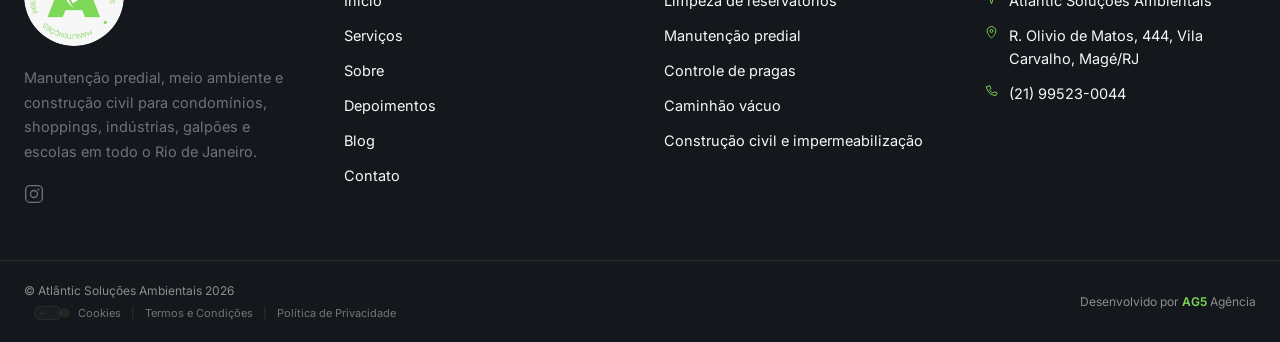
==== commit 7bbf0034: "Video player: renomeia item 'Limpeza de reservatorio' para 'Limpeza de cisternas' Co-Authored-By: Cl" ====
--- a/index.html
+++ b/index.html
@@ -729,7 +729,7 @@
           <span class="player__item-ico" aria-hidden="true"><svg viewBox="0 0 24 24" fill="none"><path d="M8 5.5v13l11-6.5-11-6.5Z" fill="currentColor"/></svg></span>Controle de pragas e termonebulização
         </button>
         <button type="button" class="player__item" 4 data-player-idx="4" data-src="https://pub-4d01ead2909245e6a29f92a55c88df63.r2.dev/limpeza-cisterna-drone-vertical.mp4">
-          <span class="player__item-ico" aria-hidden="true"><svg viewBox="0 0 24 24" fill="none"><path d="M8 5.5v13l11-6.5-11-6.5Z" fill="currentColor"/></svg></span>Limpeza de reservatório
+          <span class="player__item-ico" aria-hidden="true"><svg viewBox="0 0 24 24" fill="none"><path d="M8 5.5v13l11-6.5-11-6.5Z" fill="currentColor"/></svg></span>Limpeza de cisternas
         </button>
         <button type="button" class="player__item" 5 data-player-idx="5" data-src="https://pub-4d01ead2909245e6a29f92a55c88df63.r2.dev/dedetizacao-aplicacao.mp4">
           <span class="player__item-ico" aria-hidden="true"><svg viewBox="0 0 24 24" fill="none"><path d="M8 5.5v13l11-6.5-11-6.5Z" fill="currentColor"/></svg></span>Dedetização, aplicação
@@ -772,7 +772,7 @@
             <source src="https://pub-4d01ead2909245e6a29f92a55c88df63.r2.dev/limpeza-cisterna-drone-vertical.mp4#t=0.5" type="video/mp4" />
           </video>
           <span class="video-mobile__play" aria-hidden="true"><svg viewBox="0 0 24 24" fill="none"><path d="M8 5.5v13l11-6.5-11-6.5Z" fill="currentColor"/></svg></span>
-          <span class="video-mobile__title">Limpeza de reservatório</span>
+          <span class="video-mobile__title">Limpeza de cisternas</span>
         </button>
         <button type="button" class="video-mobile__card" data-video-open data-idx="5">
           <video muted loop playsinline preload="metadata">
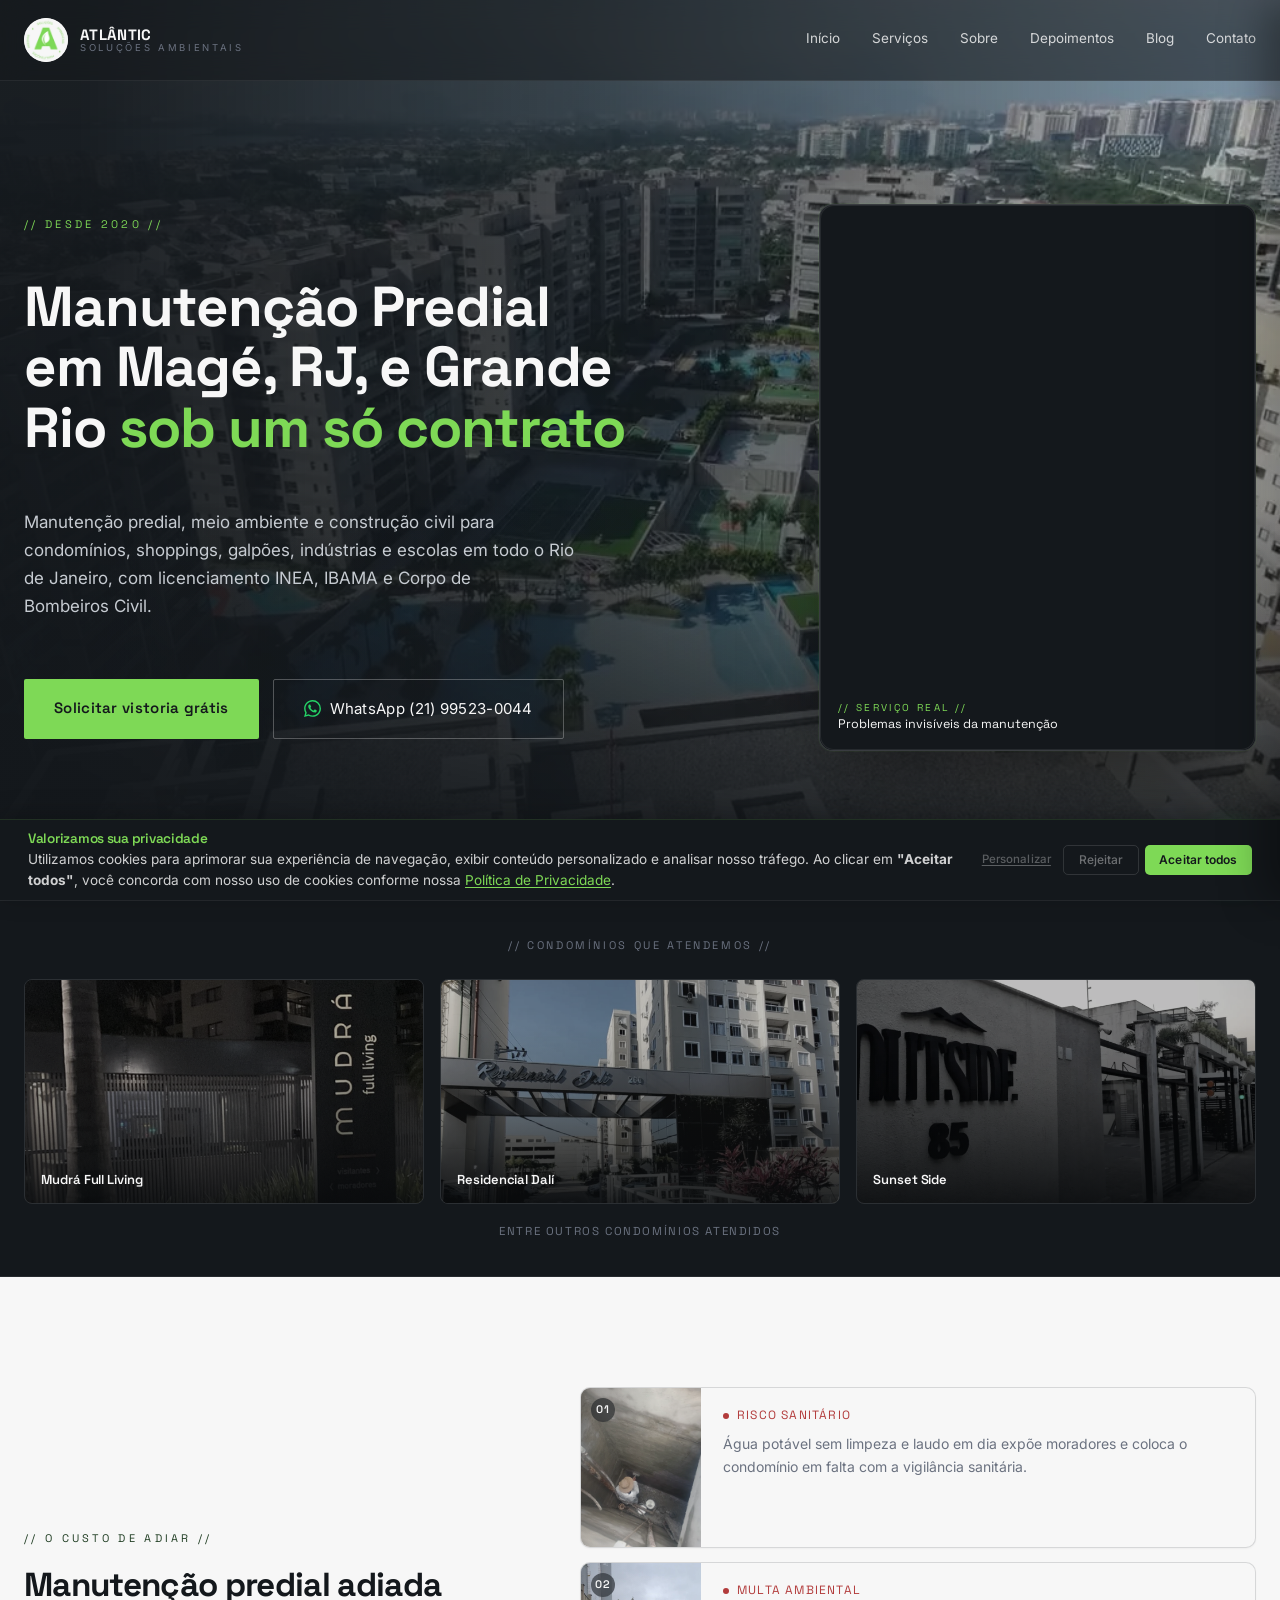
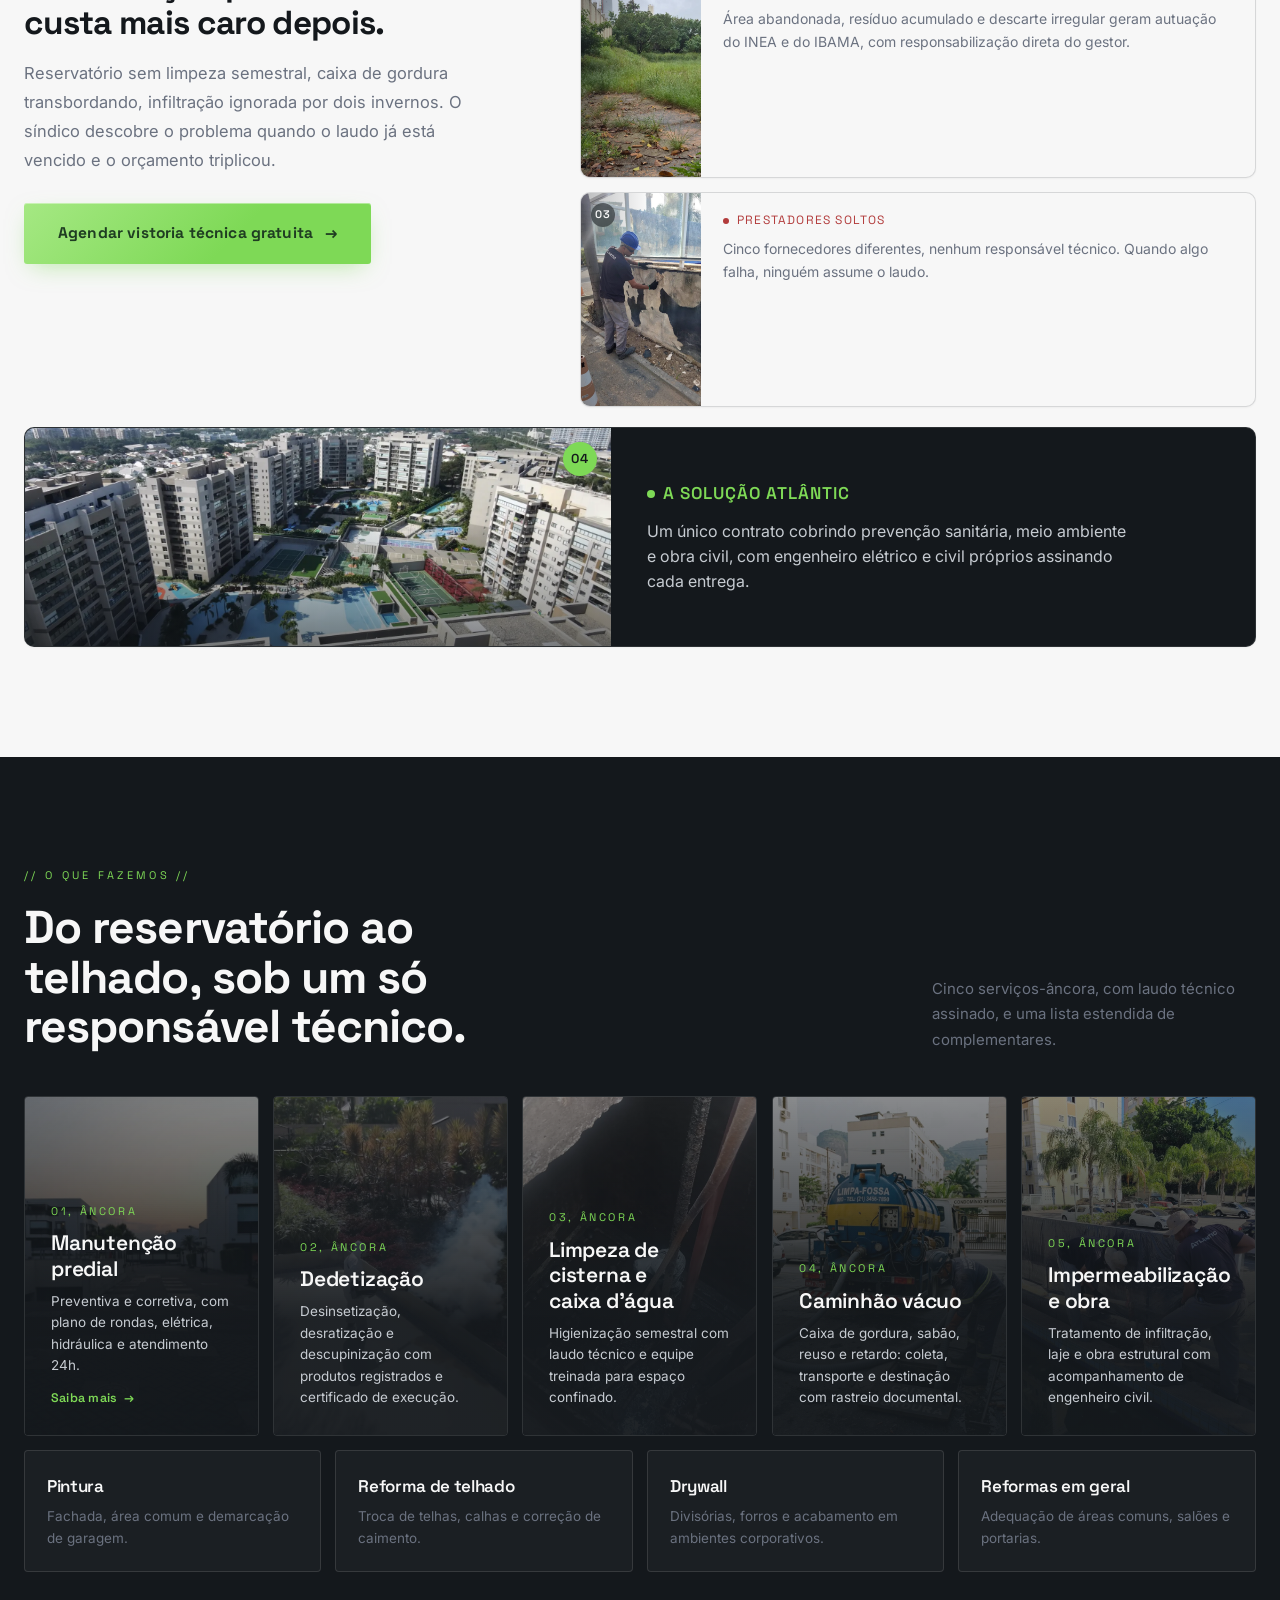
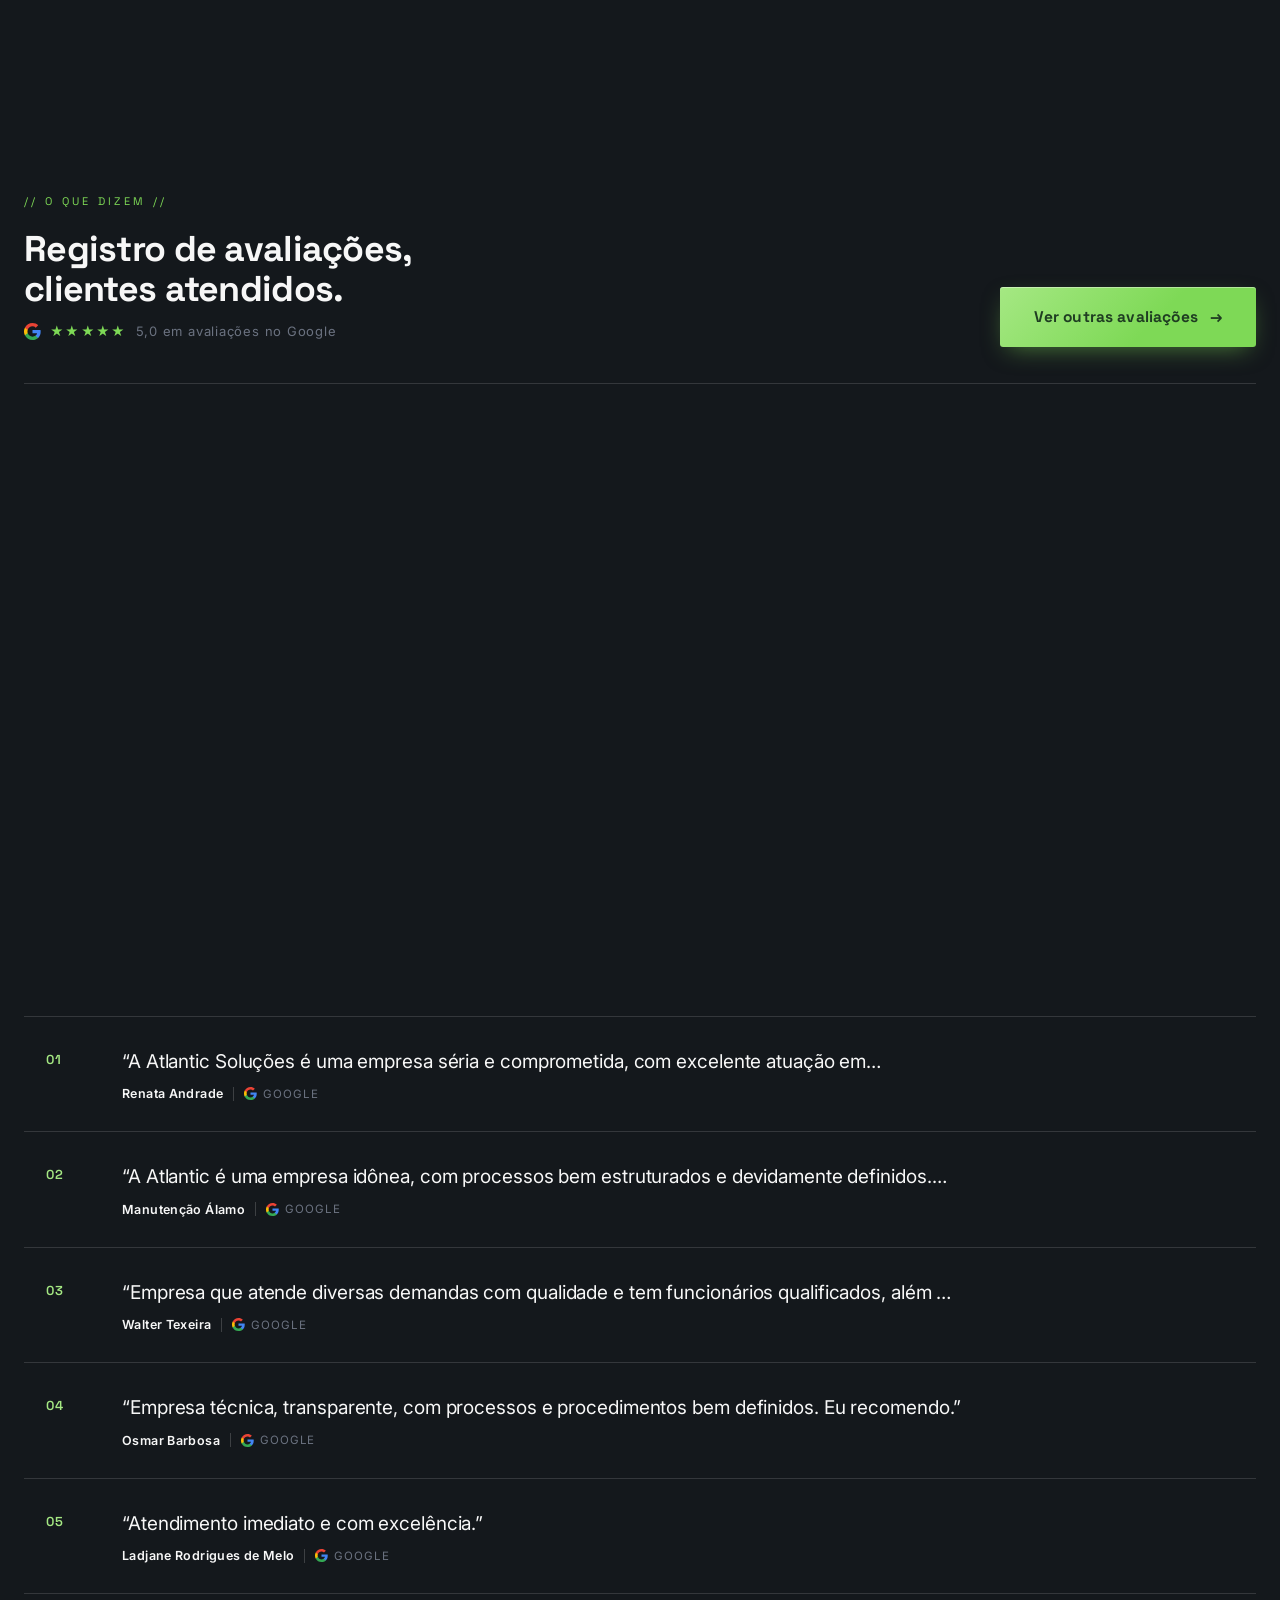
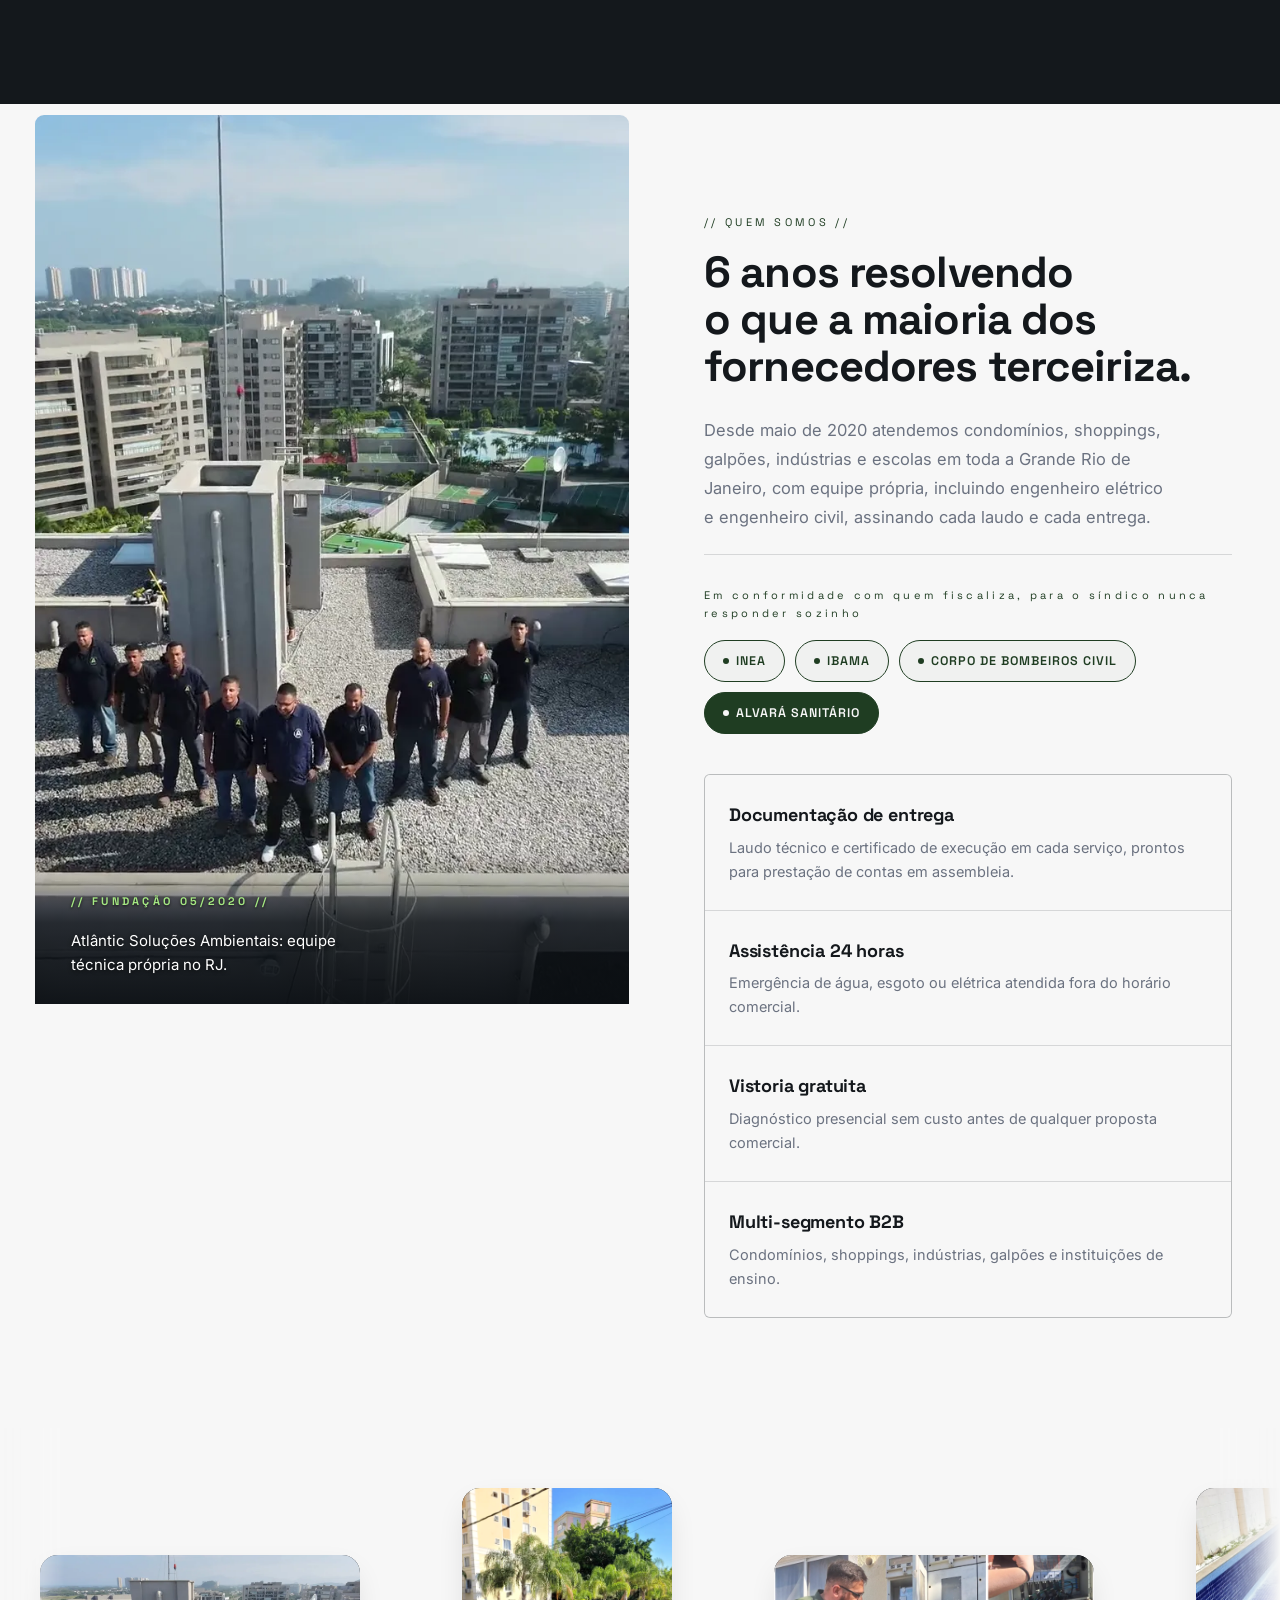
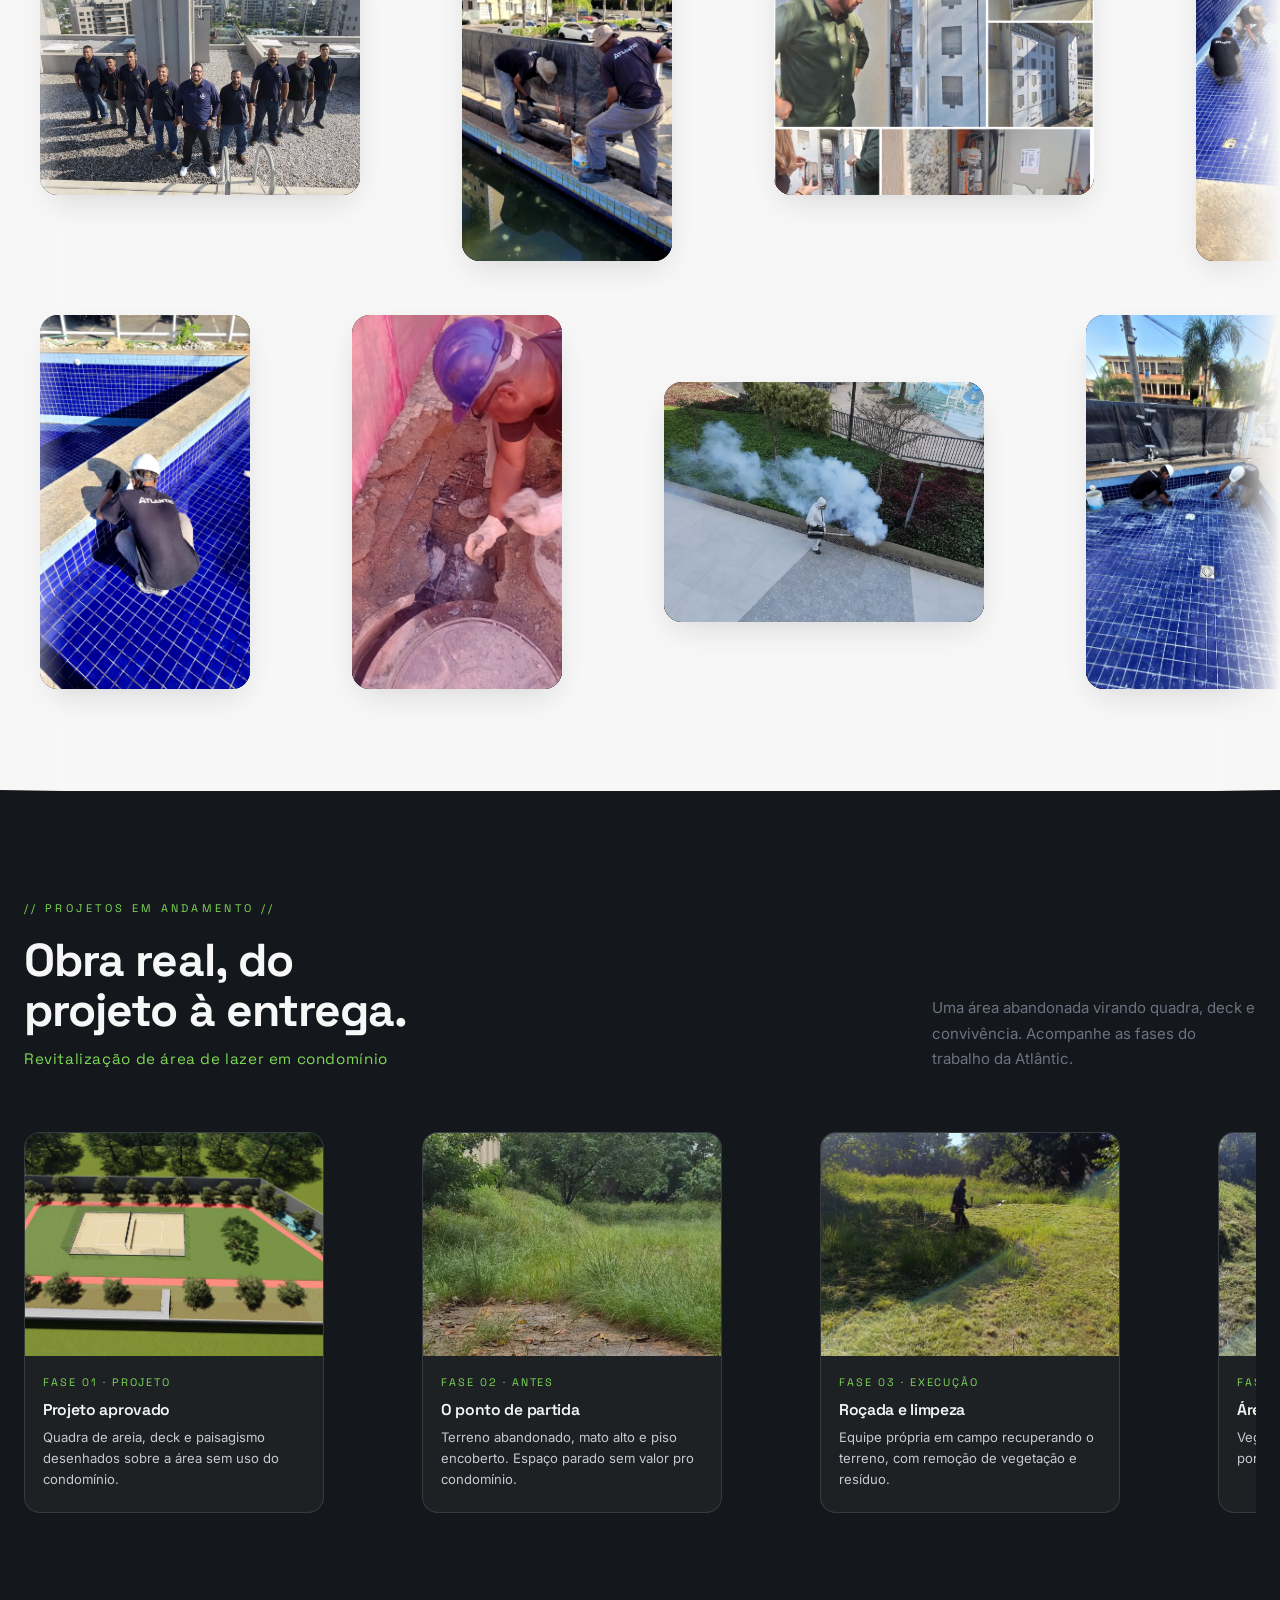
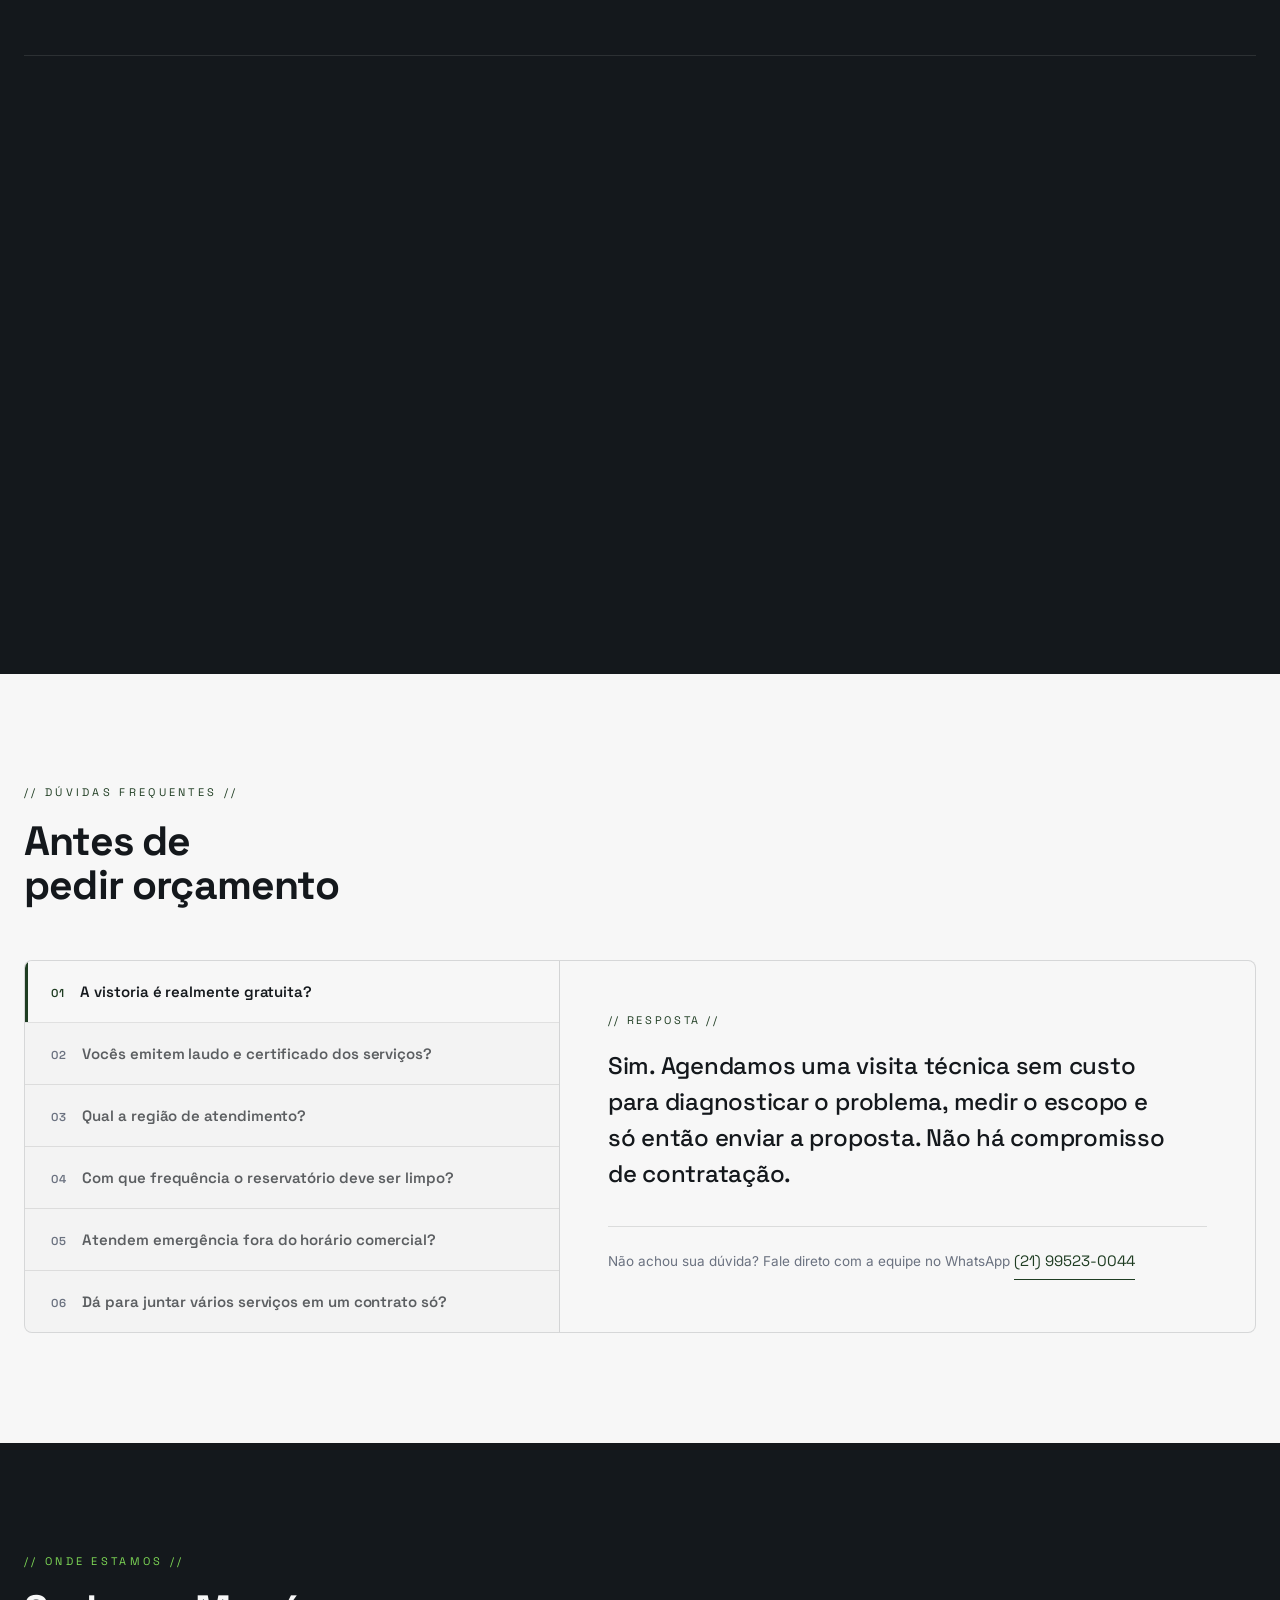
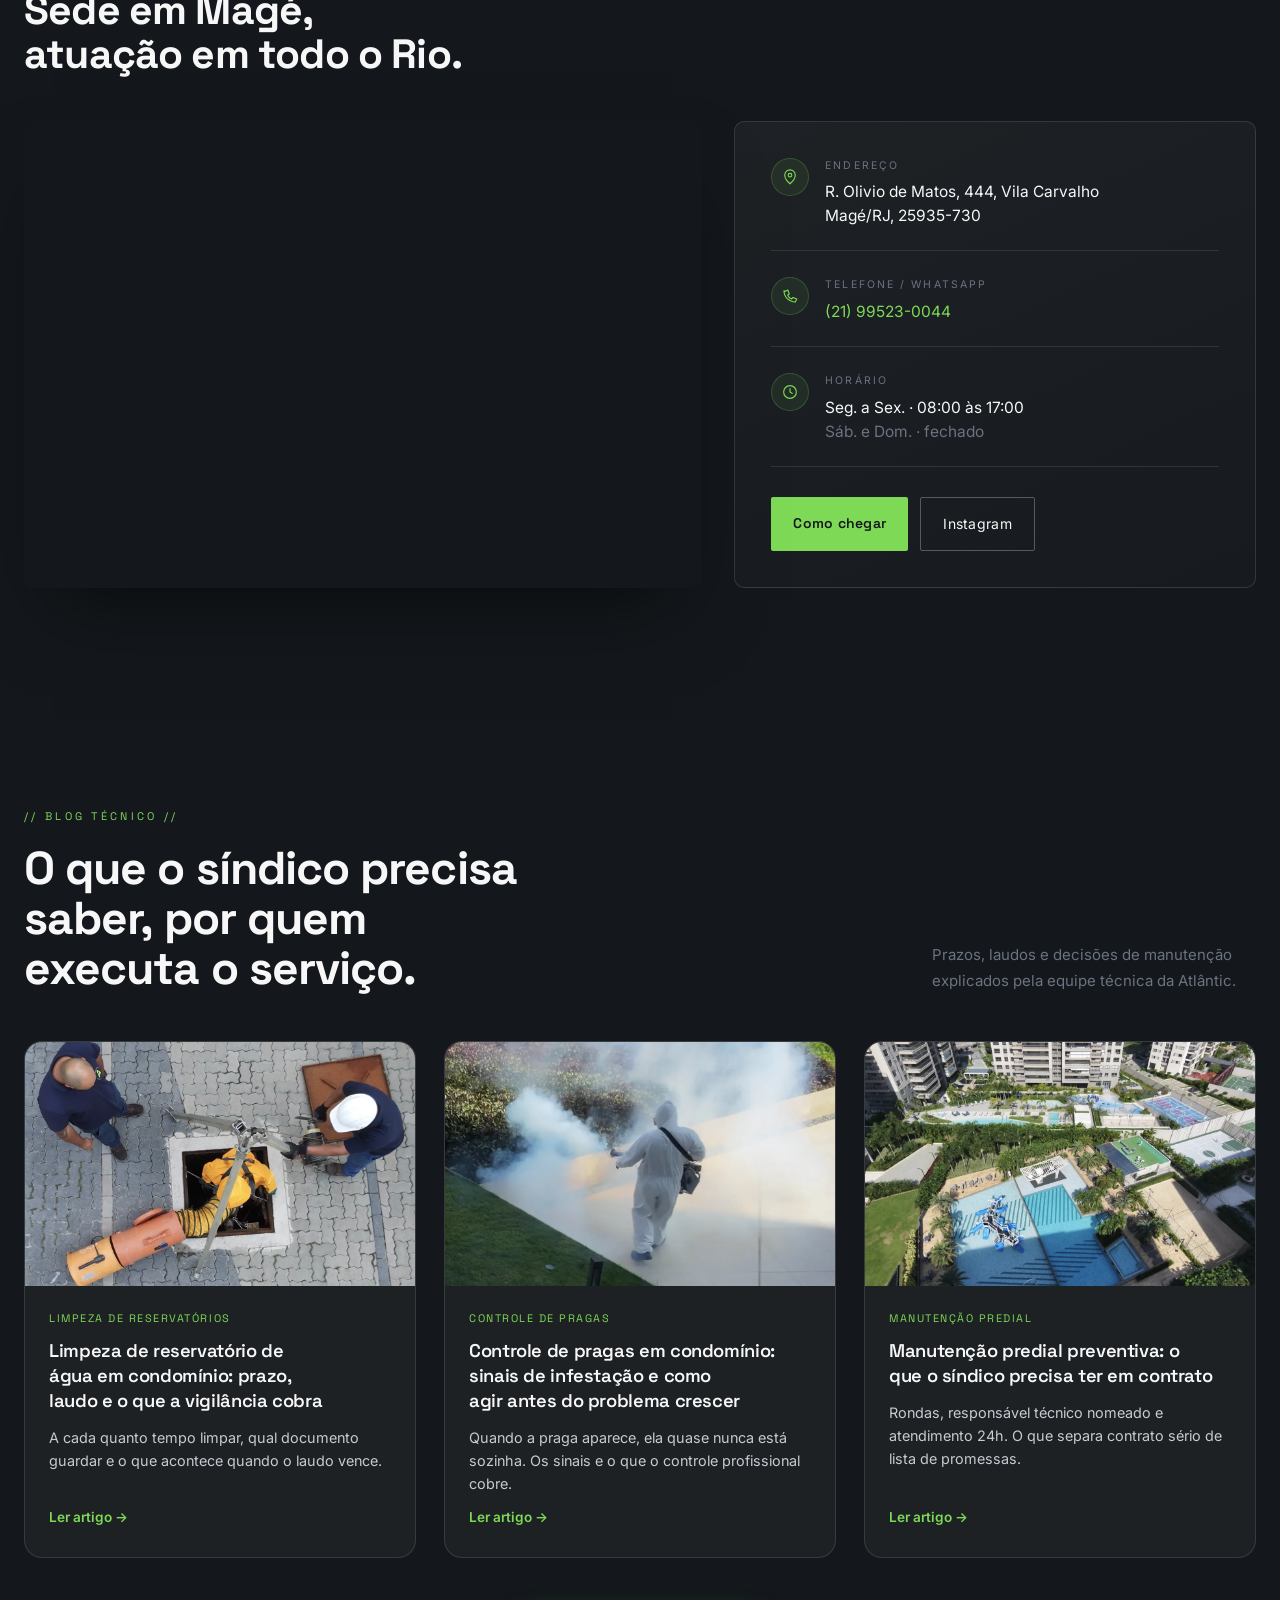
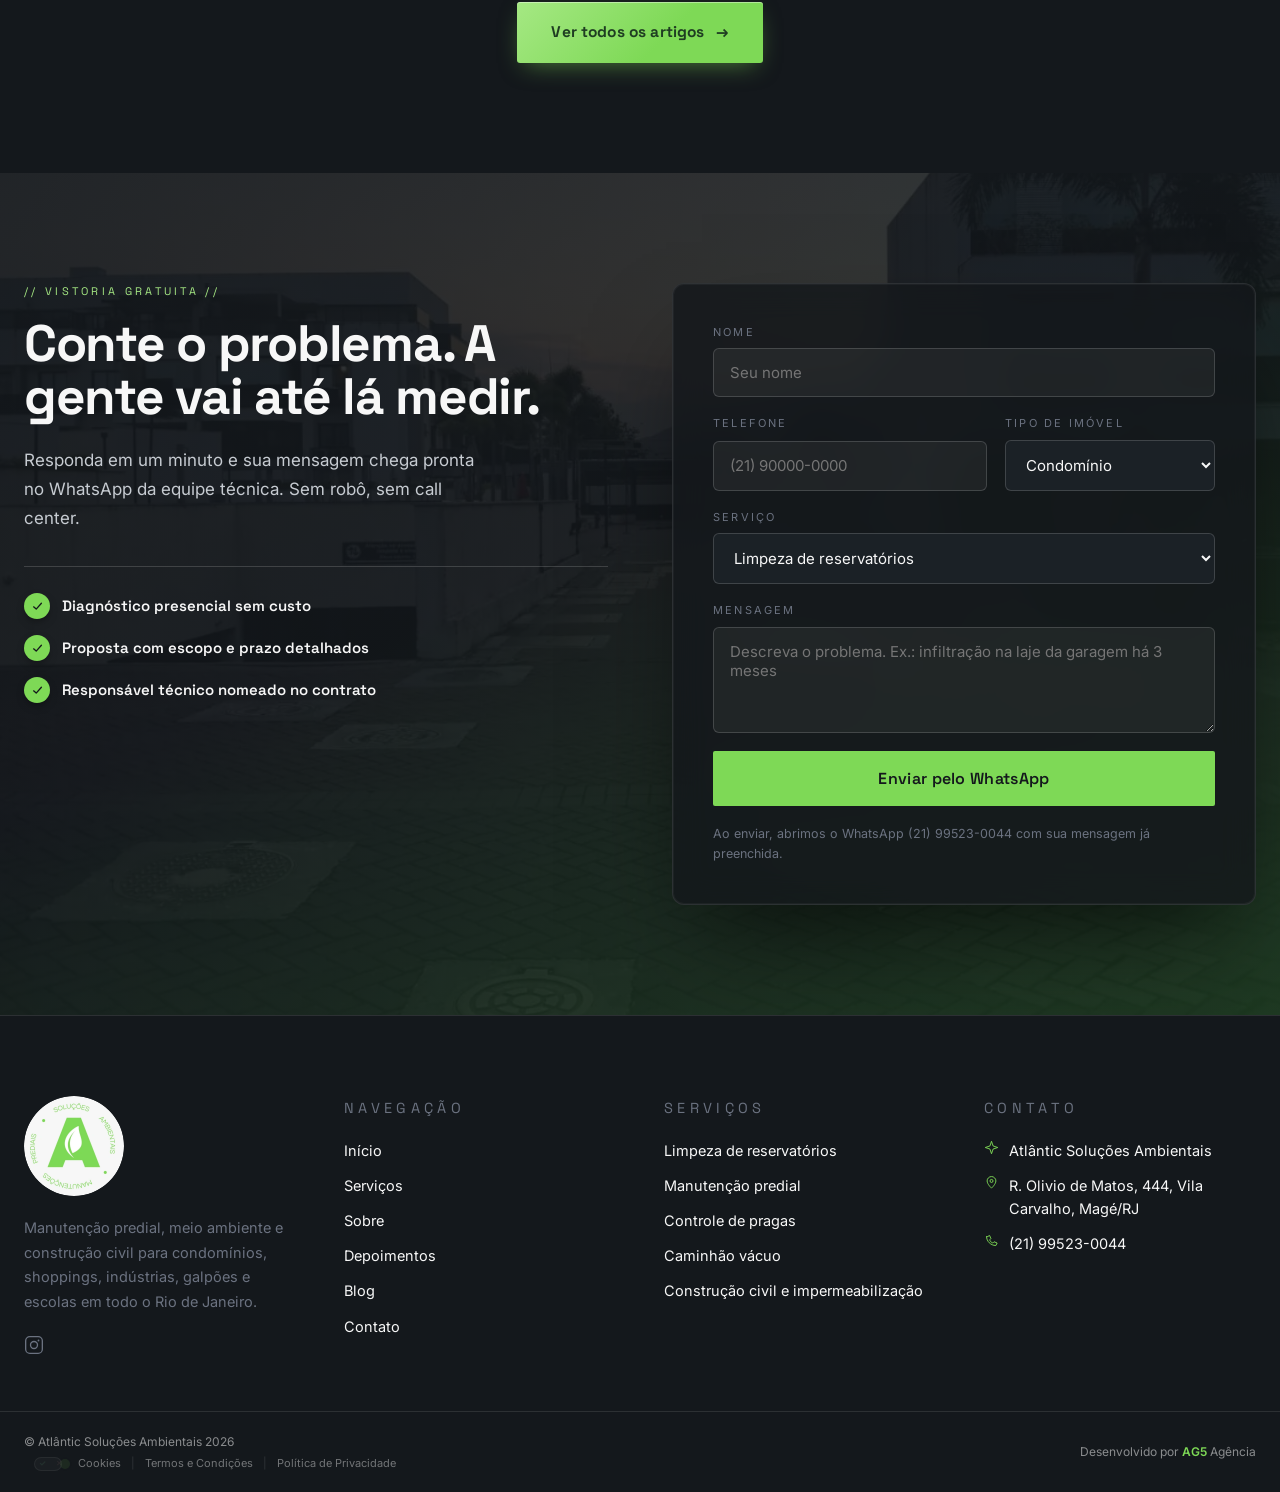
==== commit 8472b568: "Home: remove secao Onde Atendemos (regioes ja existem na pagina Manutencao Predial RJ); adiciona bot" ====
--- a/index.html
+++ b/index.html
@@ -198,6 +198,7 @@
         <p class="card__idx">01, ÂNCORA</p>
         <h3>Manutenção predial</h3>
         <p class="card__txt">Preventiva e corretiva, com plano de rondas, elétrica, hidráulica e atendimento 24h.</p>
+        <a class="card__link" href="/manutencao-predial-rio-de-janeiro">Saiba mais <span class="btn__arrow">→</span></a>
       </article>
       <article class="card reveal" style="--img:url('assets/atlantic-solution-termonebulizacao-jardim.webp')">
         <p class="card__idx">02, ÂNCORA</p>
@@ -955,40 +956,6 @@
     </div>
     <div class="blogsec__more">
       <a class="btn btn--premium" href="/blog/">Ver todos os artigos <span class="btn__arrow">→</span></a>
-    </div>
-  </div>
-</section>
-
-<section class="georegioes" id="regioes">
-  <div class="wrap">
-    <div class="sec-head">
-      <div>
-        <p class="eyebrow eyebrow--accent">// ONDE ATENDEMOS //</p>
-        <h2>Manutenção predial por região do Rio.</h2>
-      </div>
-      <p class="sec-head__aside">Cada perfil de bairro pede uma rotina técnica diferente. Veja como atendemos o seu.</p>
-    </div>
-    <div class="georegioes__grid">
-      <a class="geocard geocard--main" href="/manutencao-predial-rio-de-janeiro">
-        <span class="geocard__zone">Página principal</span>
-        <span class="geocard__name">Manutenção Predial no Rio de Janeiro</span>
-        <span class="geocard__cta">Ver cobertura completa →</span>
-      </a>
-      <a class="geocard" href="/manutencao-predial-barra-da-tijuca">
-        <span class="geocard__zone">Zona Oeste</span>
-        <span class="geocard__name">Barra da Tijuca</span>
-        <span class="geocard__cta">Condomínio-clube e grandes torres →</span>
-      </a>
-      <a class="geocard" href="/manutencao-predial-recreio">
-        <span class="geocard__zone">Zona Oeste</span>
-        <span class="geocard__name">Recreio dos Bandeirantes</span>
-        <span class="geocard__cta">Condomínios novos e garantia pós-obra →</span>
-      </a>
-      <a class="geocard" href="/manutencao-predial-copacabana">
-        <span class="geocard__zone">Zona Sul</span>
-        <span class="geocard__name">Copacabana</span>
-        <span class="geocard__cta">Prédios antigos e adequações →</span>
-      </a>
     </div>
   </div>
 </section>
--- a/style.css
+++ b/style.css
@@ -1691,3 +1691,8 @@
 @media (max-width:1024px){
   .sobre__mosaic{grid-template-rows:1fr 110px}
 }
+
+.card__link{display:inline-flex;align-items:center;gap:6px;margin-top:12px;font-family:var(--font-display);font-size:.78rem;font-weight:600;letter-spacing:.02em;color:var(--accent);text-decoration:none;transition:gap .3s ease}
+.card__link:hover{gap:10px}
+.card__link .btn__arrow{transition:transform .3s ease}
+.card__link:hover .btn__arrow{transform:translateX(2px)}
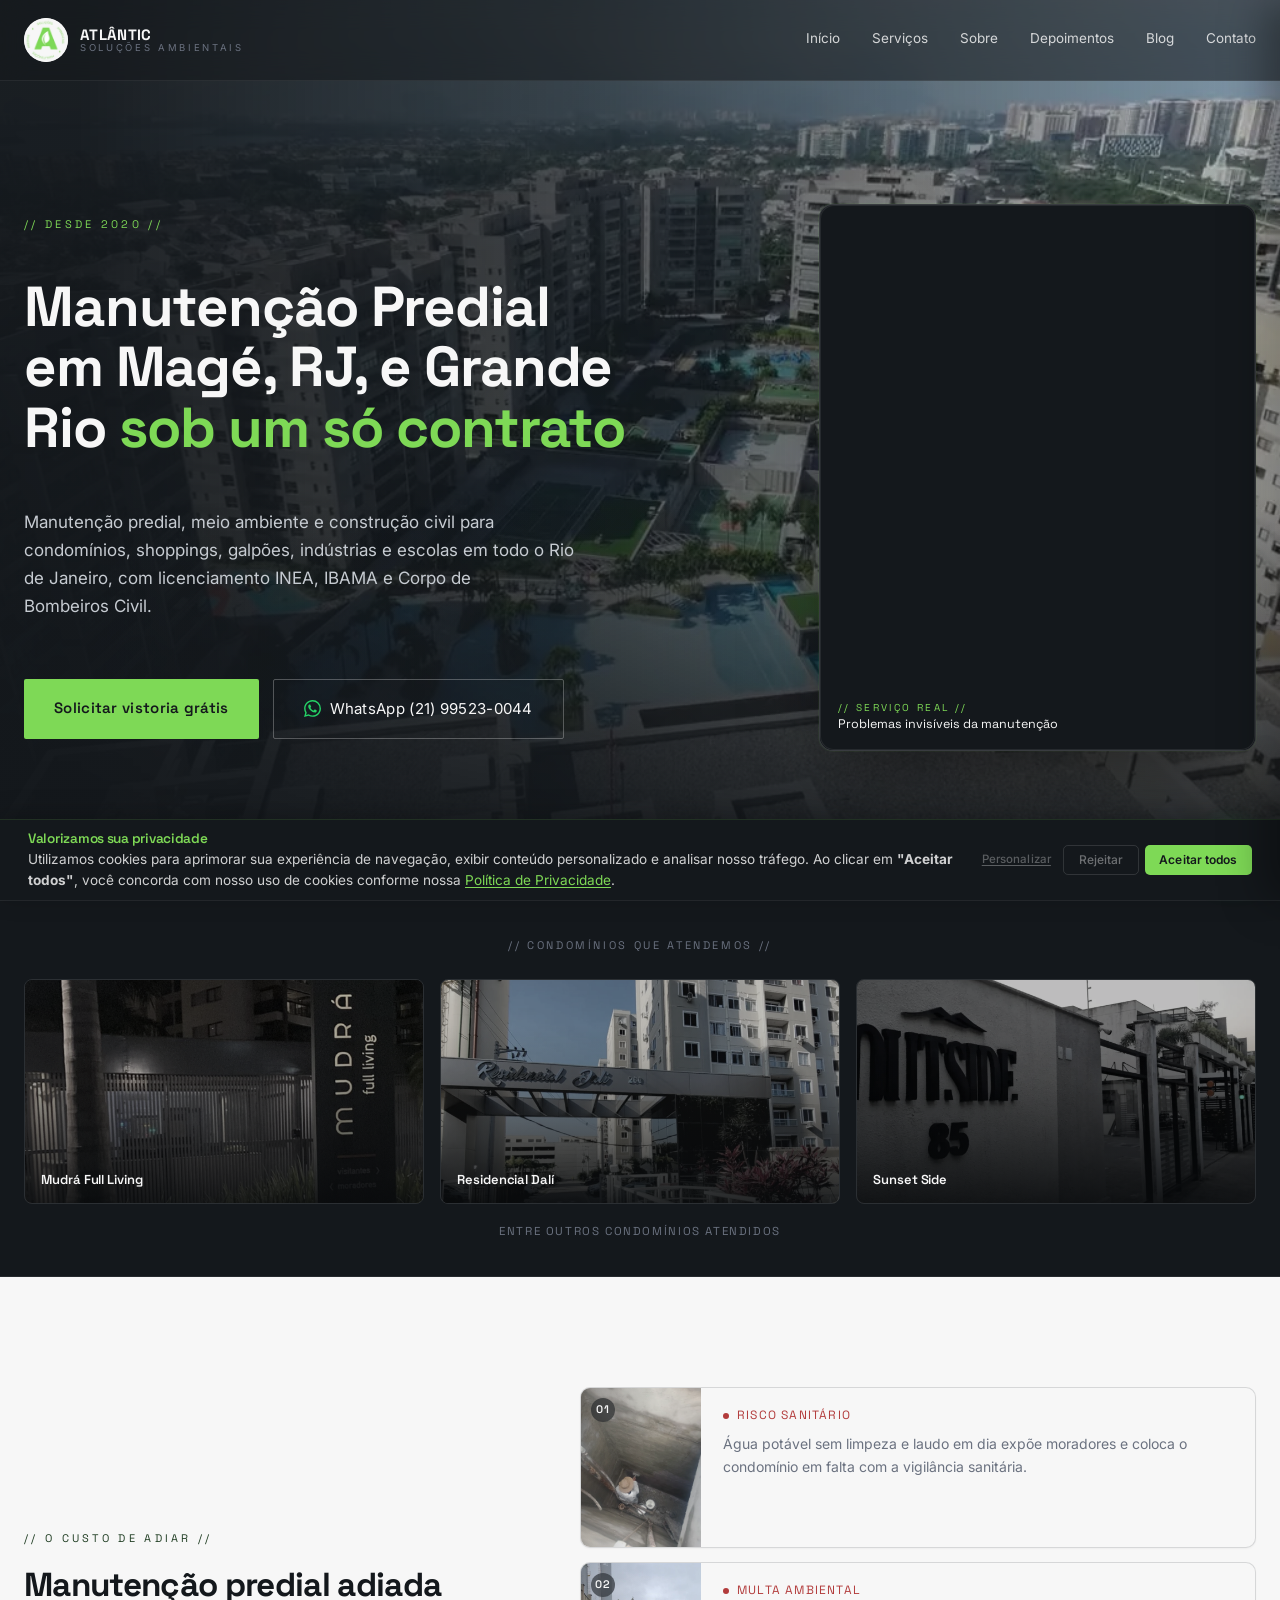
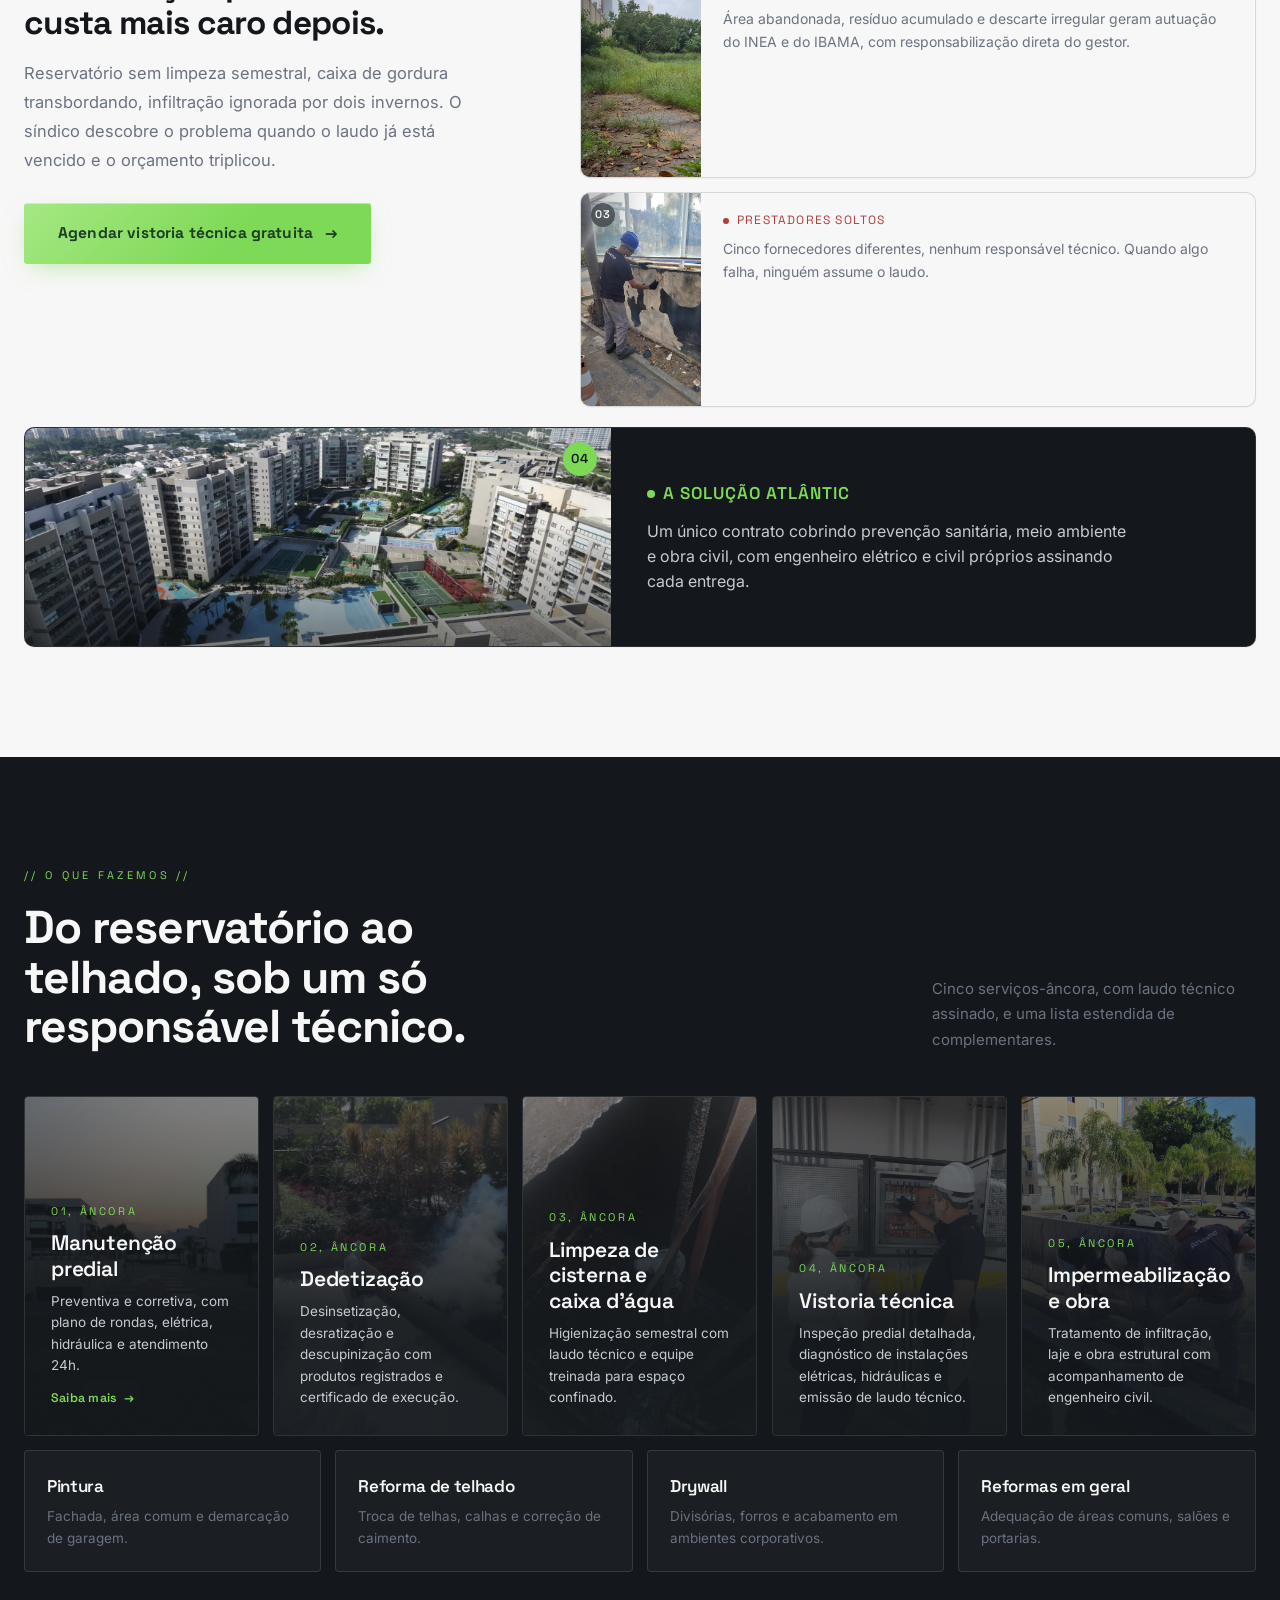
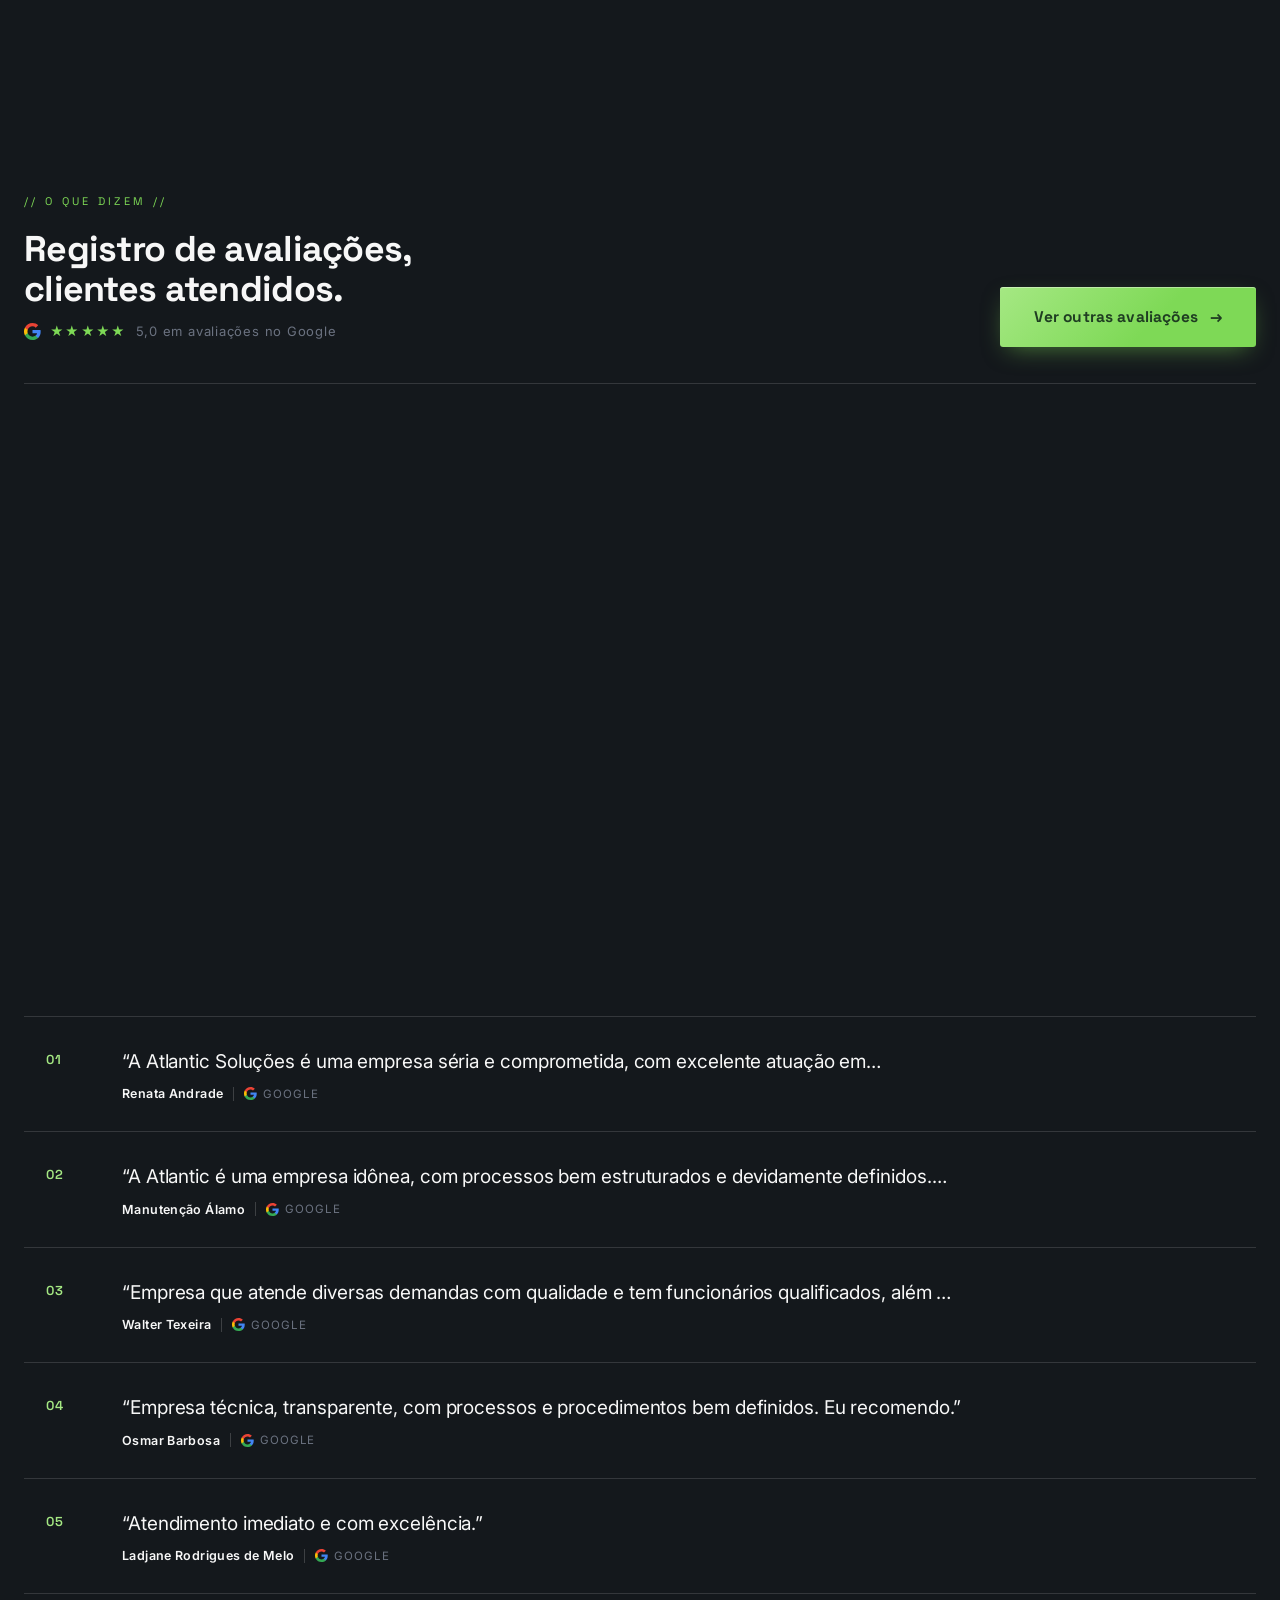
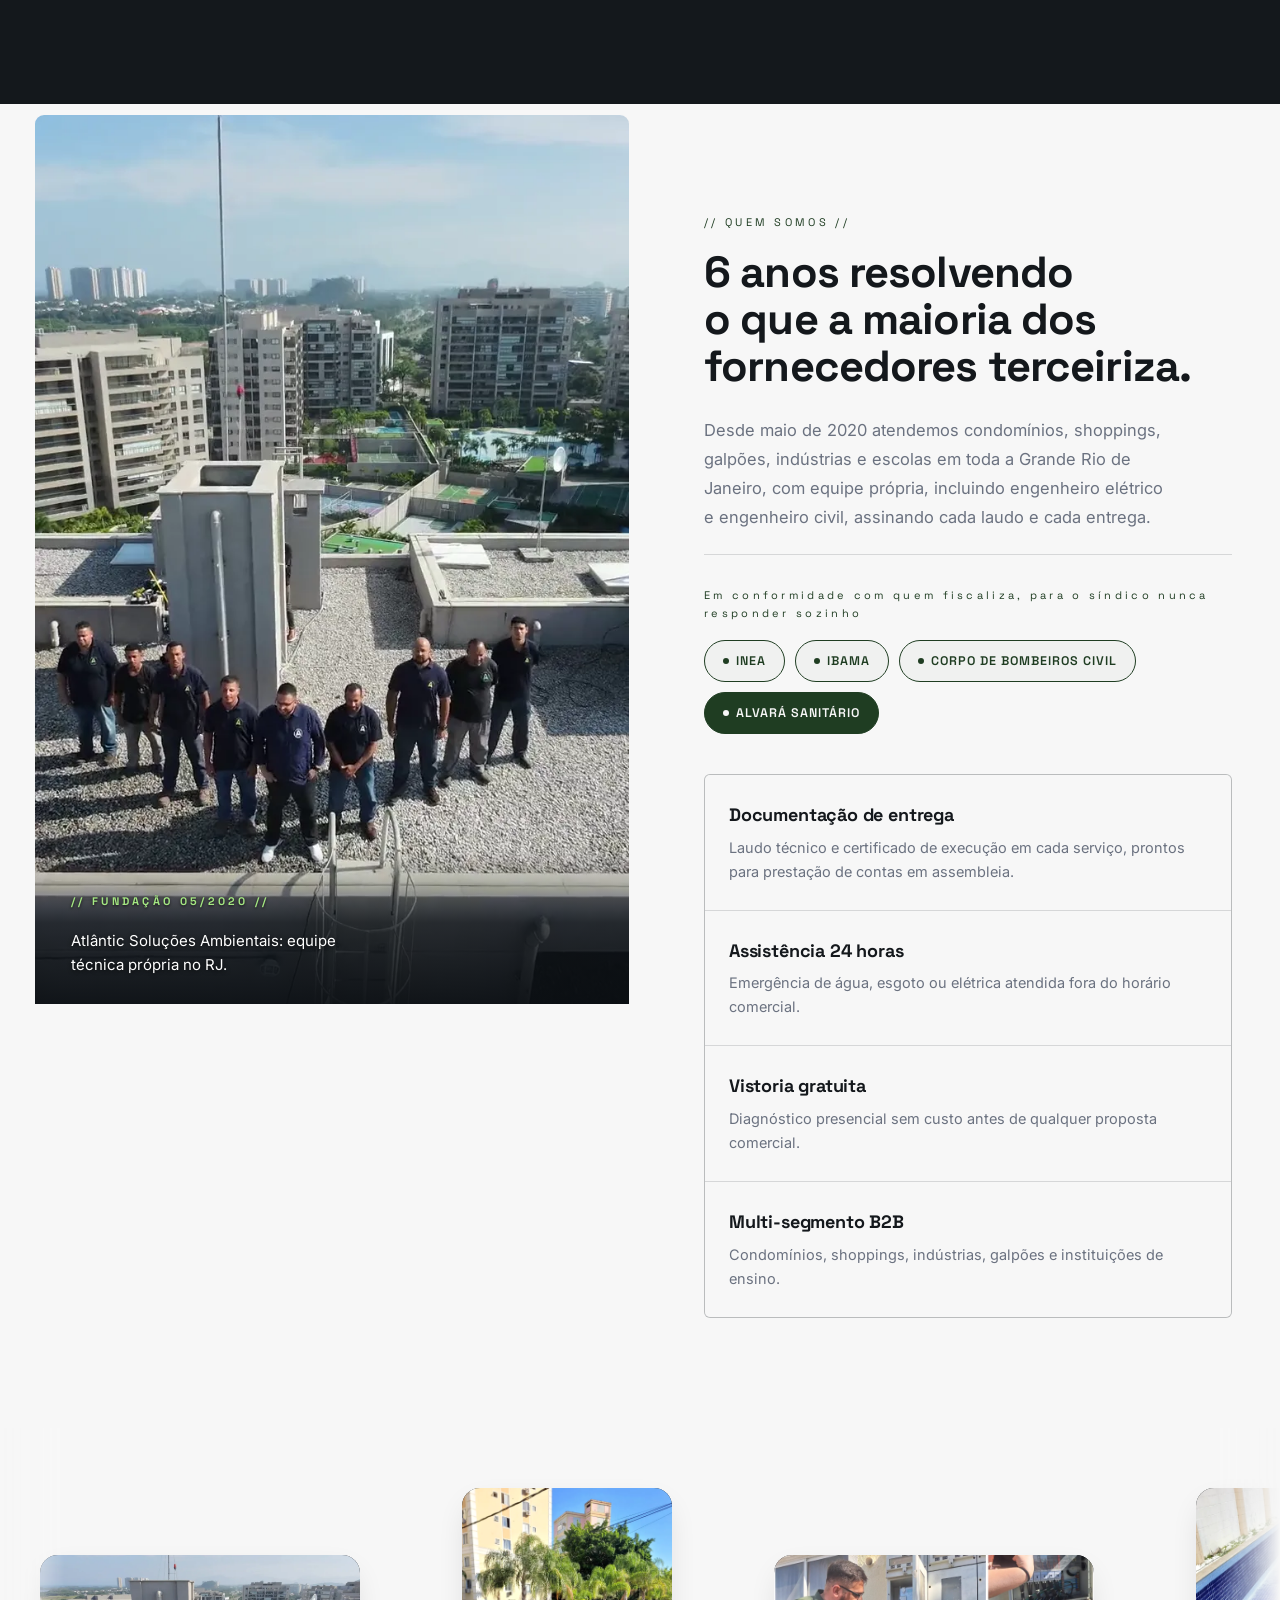
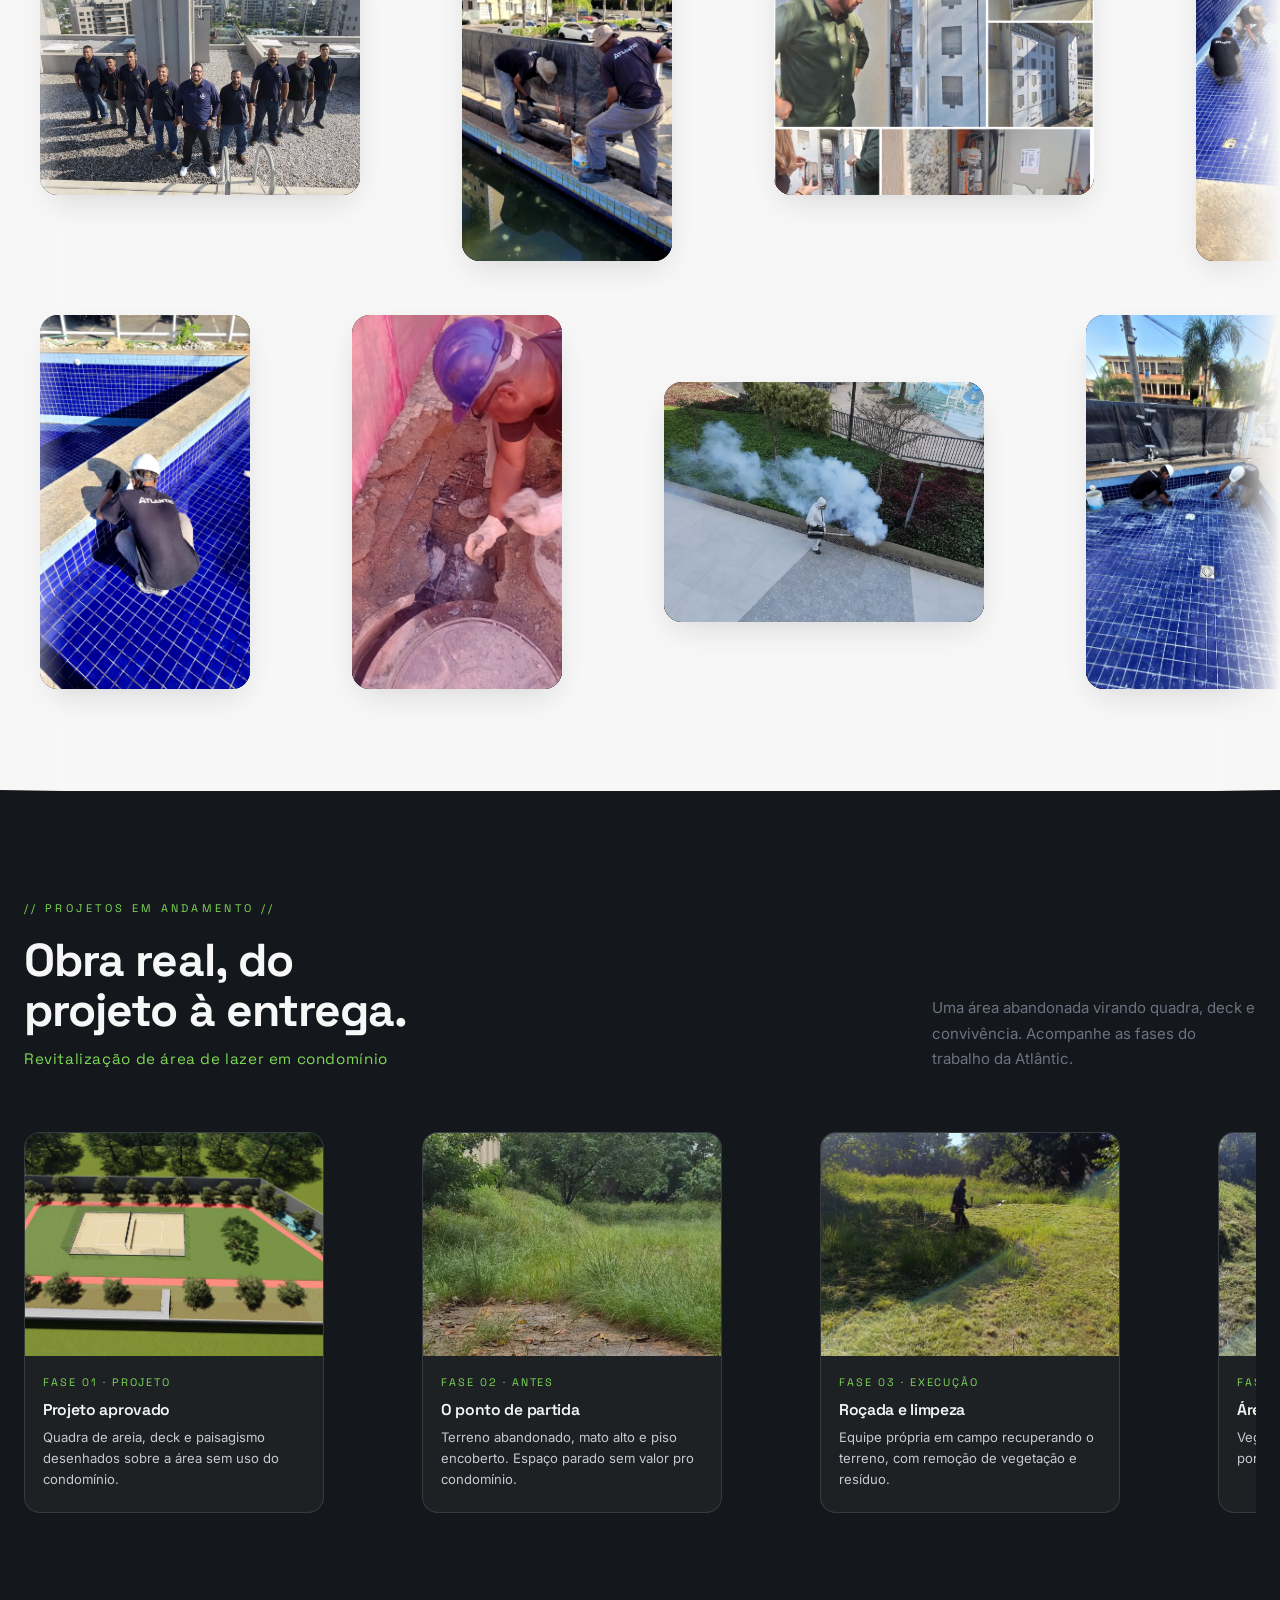
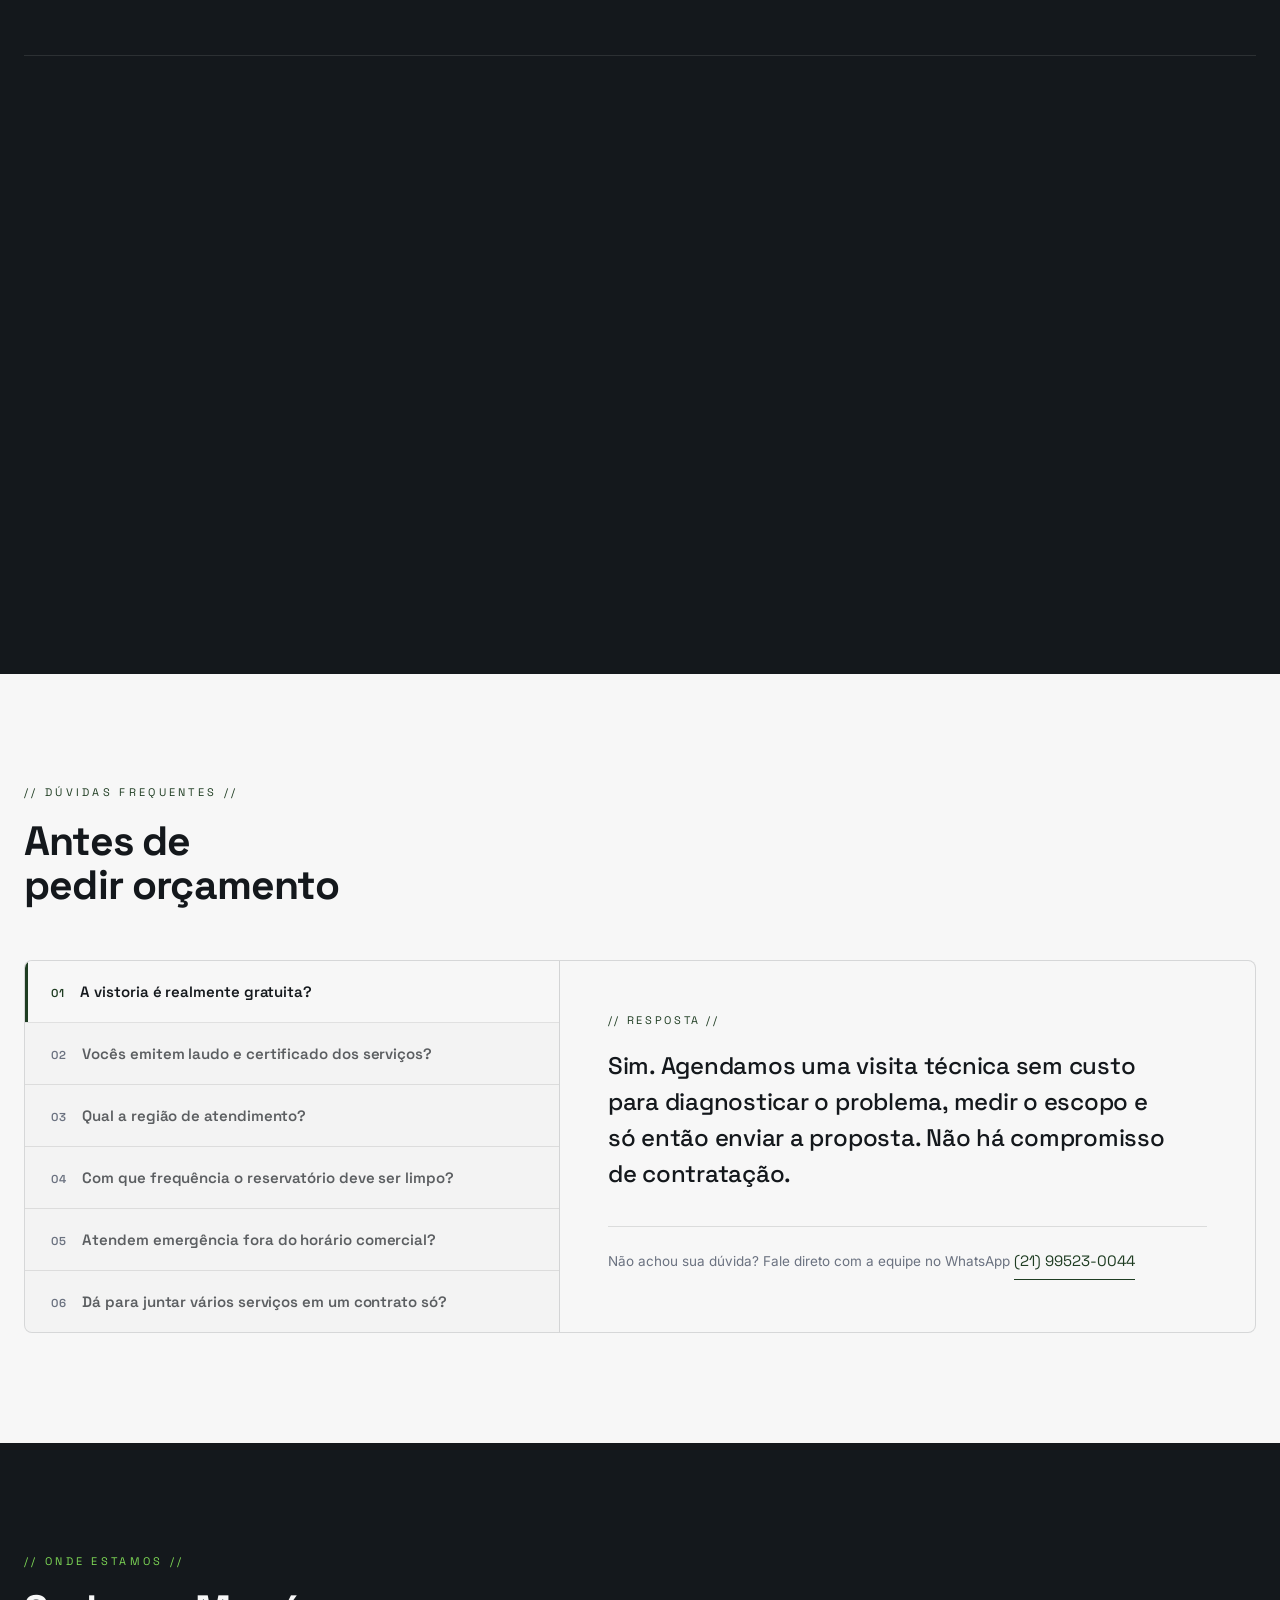
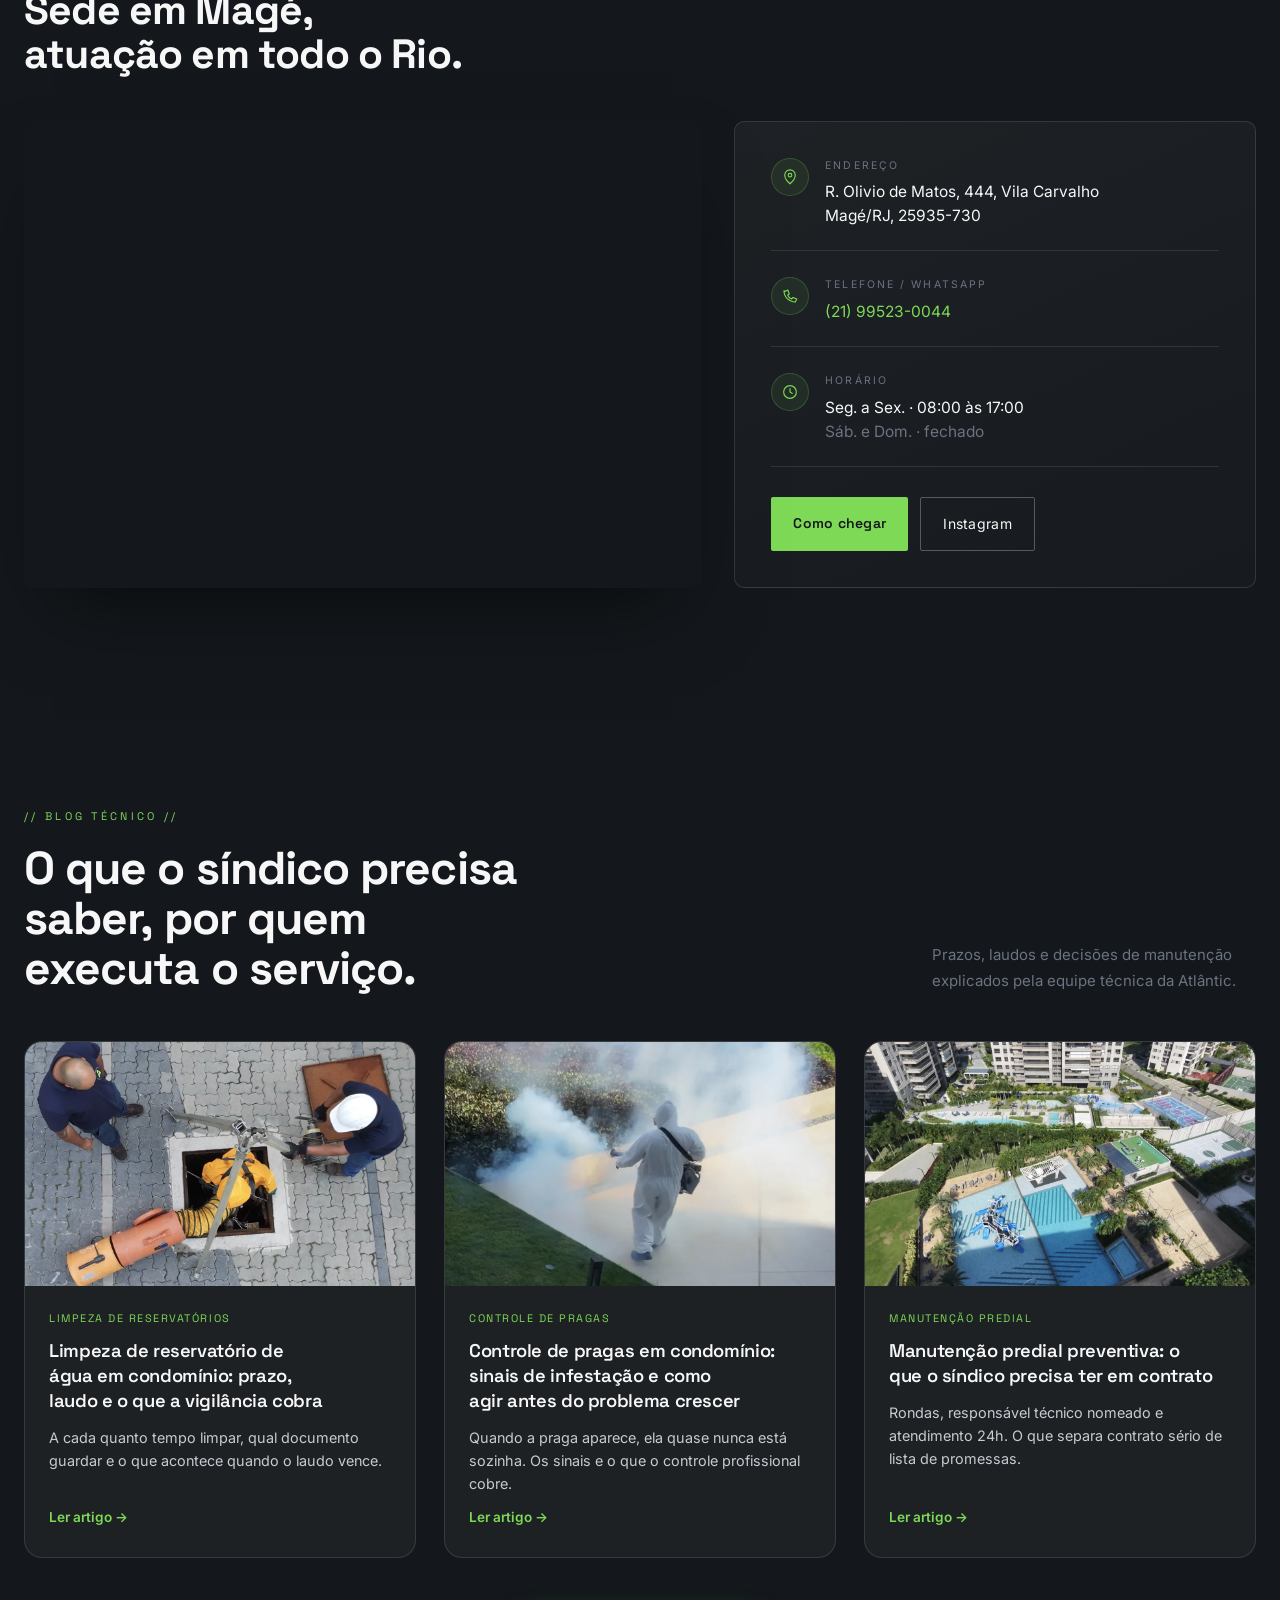
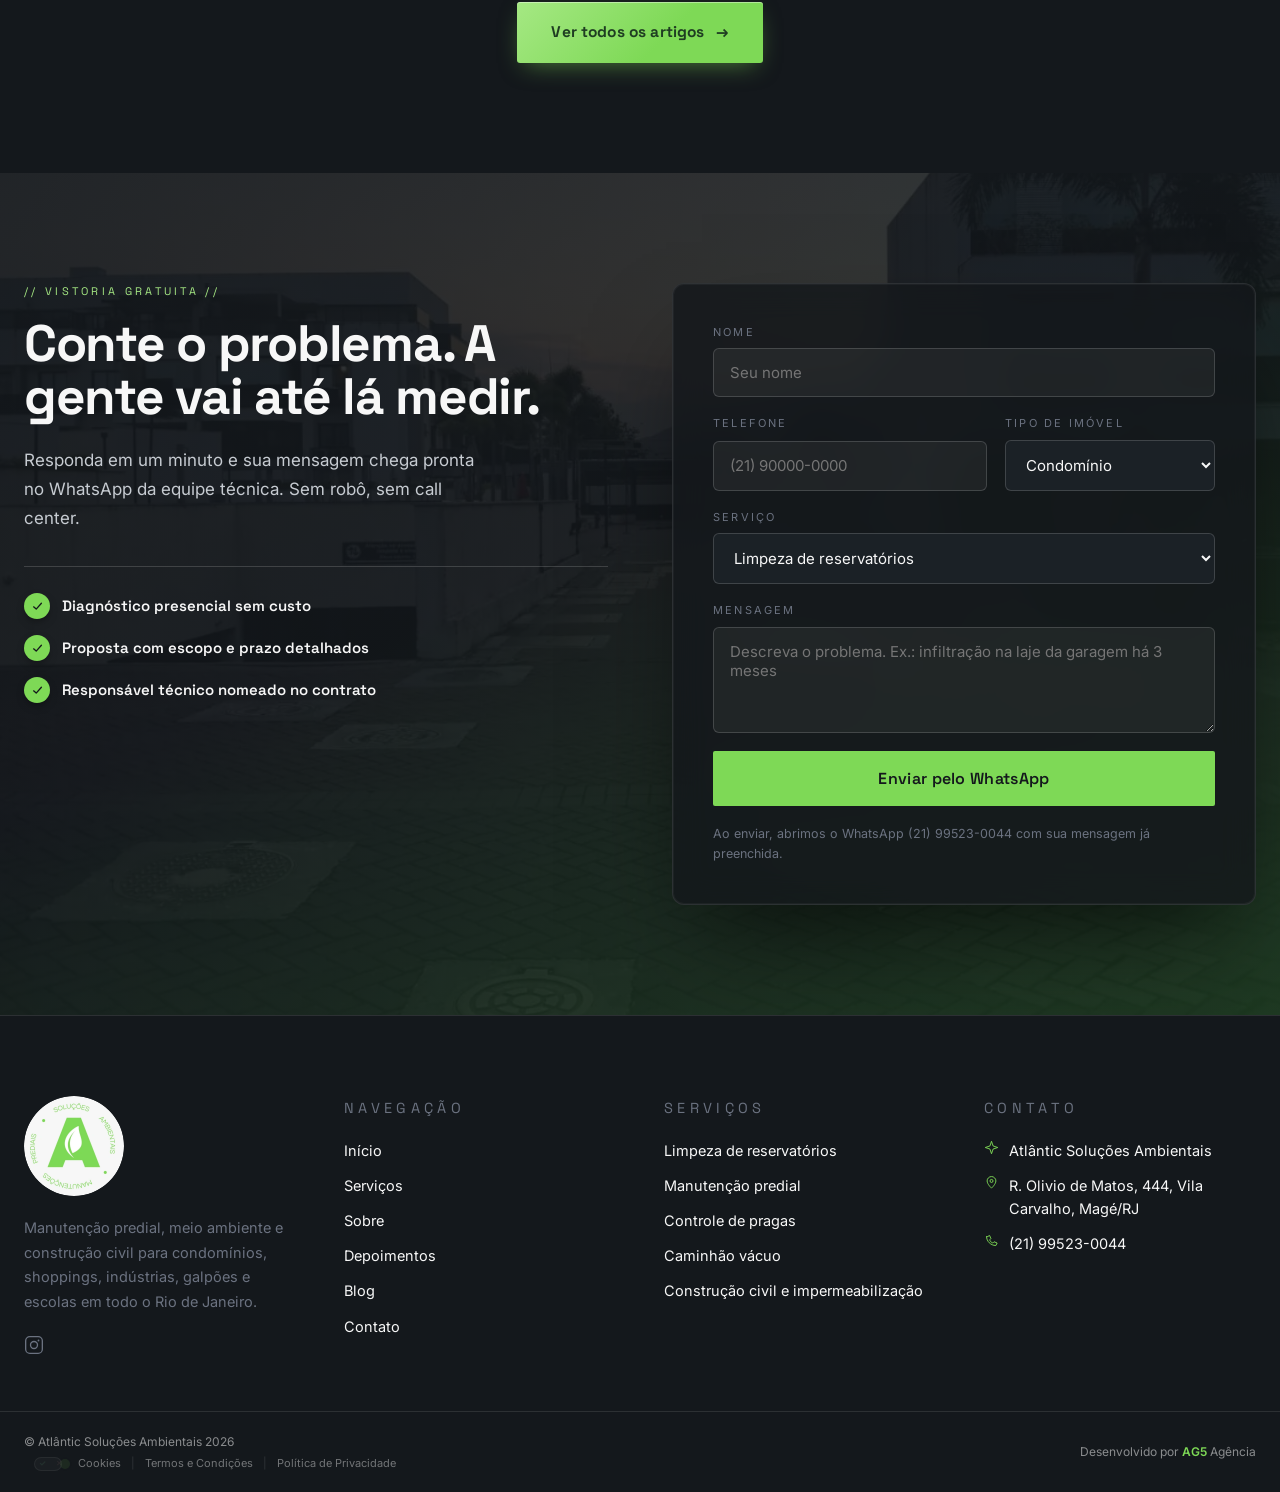
==== commit e392da35: "Titulo da LP: Manutencao Predial no Rio de Janeiro (era Mage) Co-Authored-By: Claude Fable 5 <norepl" ====
--- a/index.html
+++ b/index.html
@@ -3,7 +3,7 @@
 <head>
 <meta charset="utf-8" />
 <meta name="viewport" content="width=device-width, initial-scale=1" />
-<title>Manutenção Predial em Magé, RJ | Atlântic Soluções Ambientais</title>
+<title>Manutenção Predial no Rio de Janeiro | Atlântic Soluções Ambientais</title>
 <meta name="description" content="Manutenção predial e ambiental em Magé e Grande Rio: limpeza de reservatórios, controle de pragas, caminhão vácuo e impermeabilização. Vistoria gratuita, atendimento 24h." />
 <link rel="canonical" href="https://atlanticsolucoes.com.br/" />
 <meta name="robots" content="index, follow" />
@@ -210,10 +210,10 @@
         <h3>Limpeza de cisterna e caixa d'água</h3>
         <p class="card__txt">Higienização semestral com laudo técnico e equipe treinada para espaço confinado.</p>
       </article>
-      <article class="card reveal" style="--img:url('assets/atlantic-solution-caminhao-vacuo.webp')">
+      <article class="card reveal" style="--img:url('assets/atlantic-solution-vistoria-eletrica-2.webp')">
         <p class="card__idx">04, ÂNCORA</p>
-        <h3>Caminhão vácuo</h3>
-        <p class="card__txt">Caixa de gordura, sabão, reuso e retardo: coleta, transporte e destinação com rastreio documental.</p>
+        <h3>Vistoria técnica</h3>
+        <p class="card__txt">Inspeção predial detalhada, diagnóstico de instalações elétricas, hidráulicas e emissão de laudo técnico.</p>
       </article>
       <article class="card reveal" style="--img:url('assets/atlantic-solution-impermeabilizacao-borda-piscina.webp')">
         <p class="card__idx">05, ÂNCORA</p>
@@ -869,7 +869,7 @@
 
     <div class="local__layout">
       <div class="mapa">
-        <iframe title="Mapa, Atlântic Soluções Ambientais, Magé RJ" src="https://www.google.com/maps/embed?pb=!1m18!1m12!1m3!1d3683.1253507579754!2d-43.182980799999996!3d-22.611793799999997!2m3!1f0!2f0!3f0!3m2!1i1024!2i768!4f13.1!3m3!1m2!1s0x99a188c35f7fab%3A0xe982b3dd33a42731!2zQXRsYW50aWMgU29sdcOnw7Vlcw!5e0!3m2!1spt-BR!2sbr!4v1786056556467!5m2!1spt-BR!2sbr" loading="lazy" allowfullscreen referrerpolicy="strict-origin-when-cross-origin"></iframe>
+        <iframe title="Mapa, Atlântic Soluções Ambientais, Magé RJ" src="https://www.google.com/maps/embed?pb=!1m18!1m12!1m3!1d3683.1253507579754!2d-43.182980799999996!3d-22.611793799999997!2m3!1f0!2f0!3f0!3m2!1i1024!2i768!4f13.1!3m3!1m2!1s0x99a188c35f7fab%3A0xe982b3dd33a42731!2zQXRsYW50aWMgU29sdcOnw7Vlcw!5e0!3m2!1spt-BR!2sbr" loading="lazy" allowfullscreen referrerpolicy="strict-origin-when-cross-origin"></iframe>
       </div>
 
       <div class="local__card">
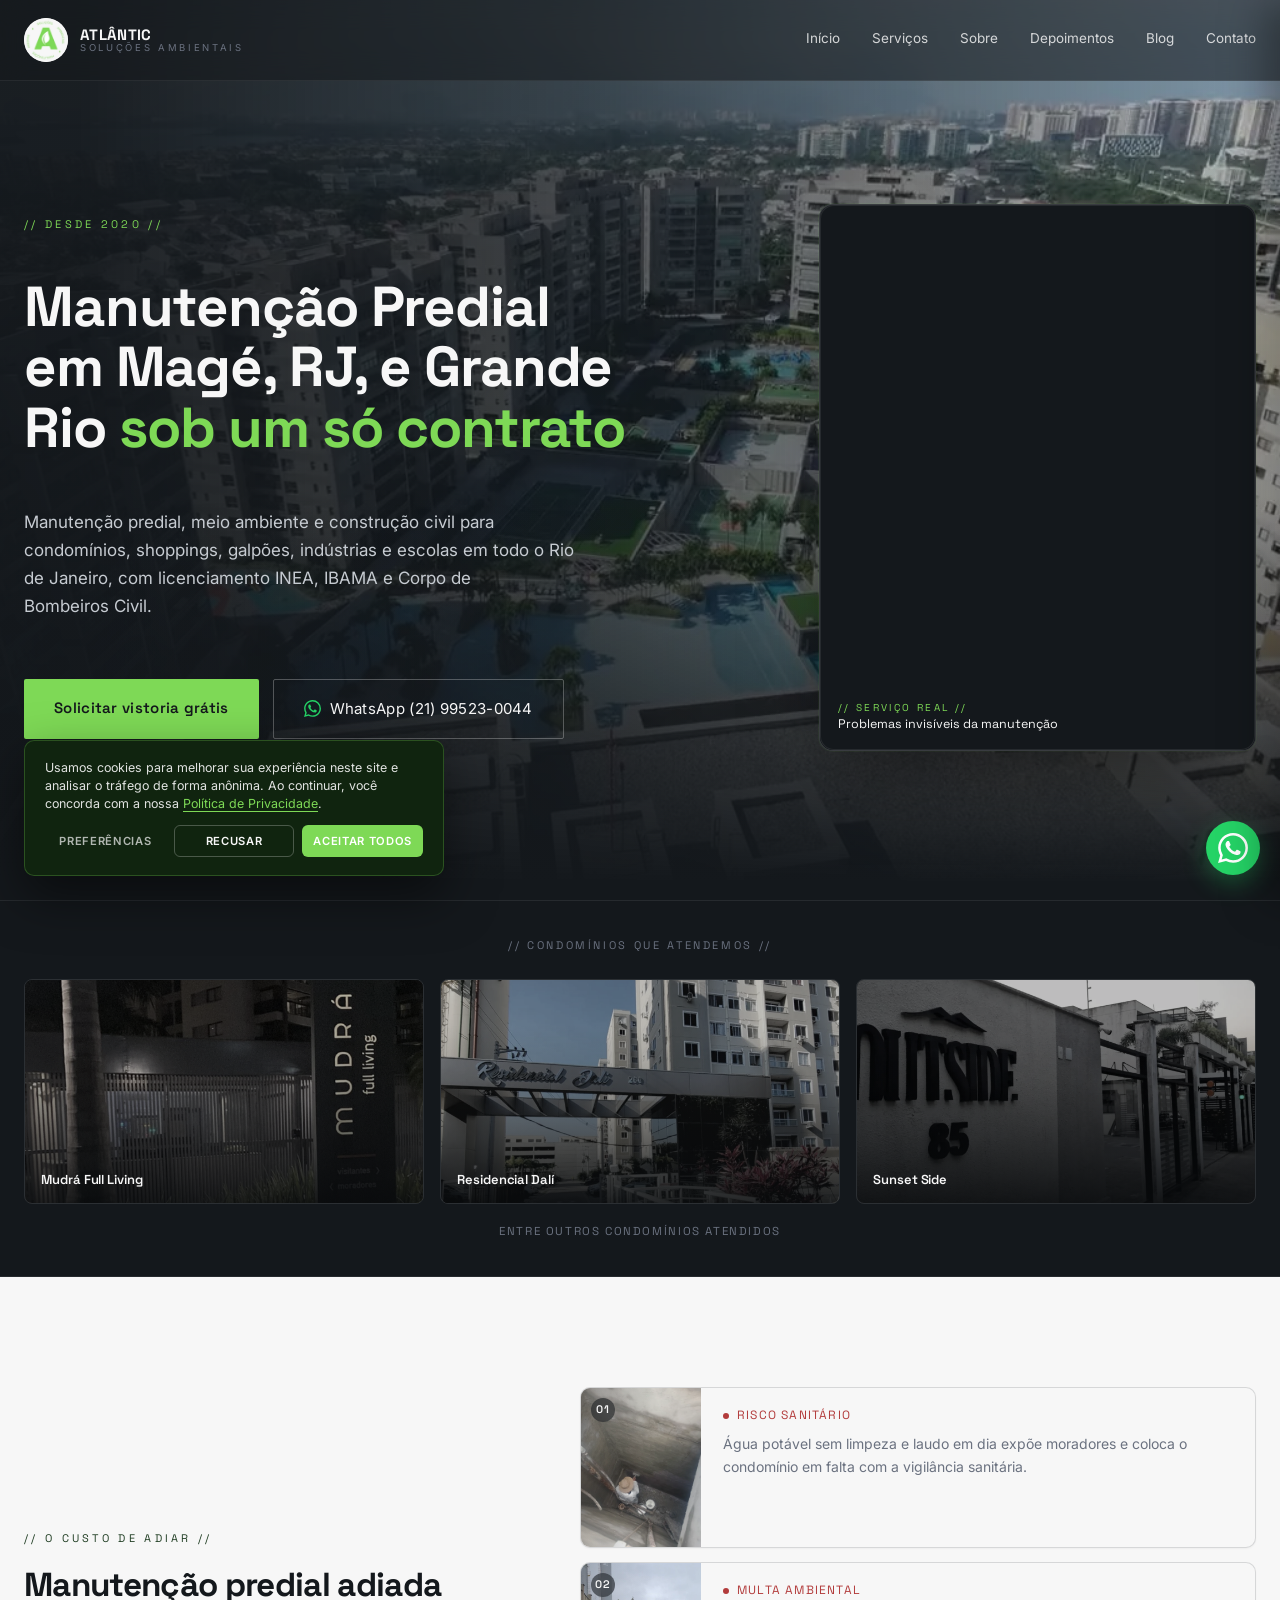
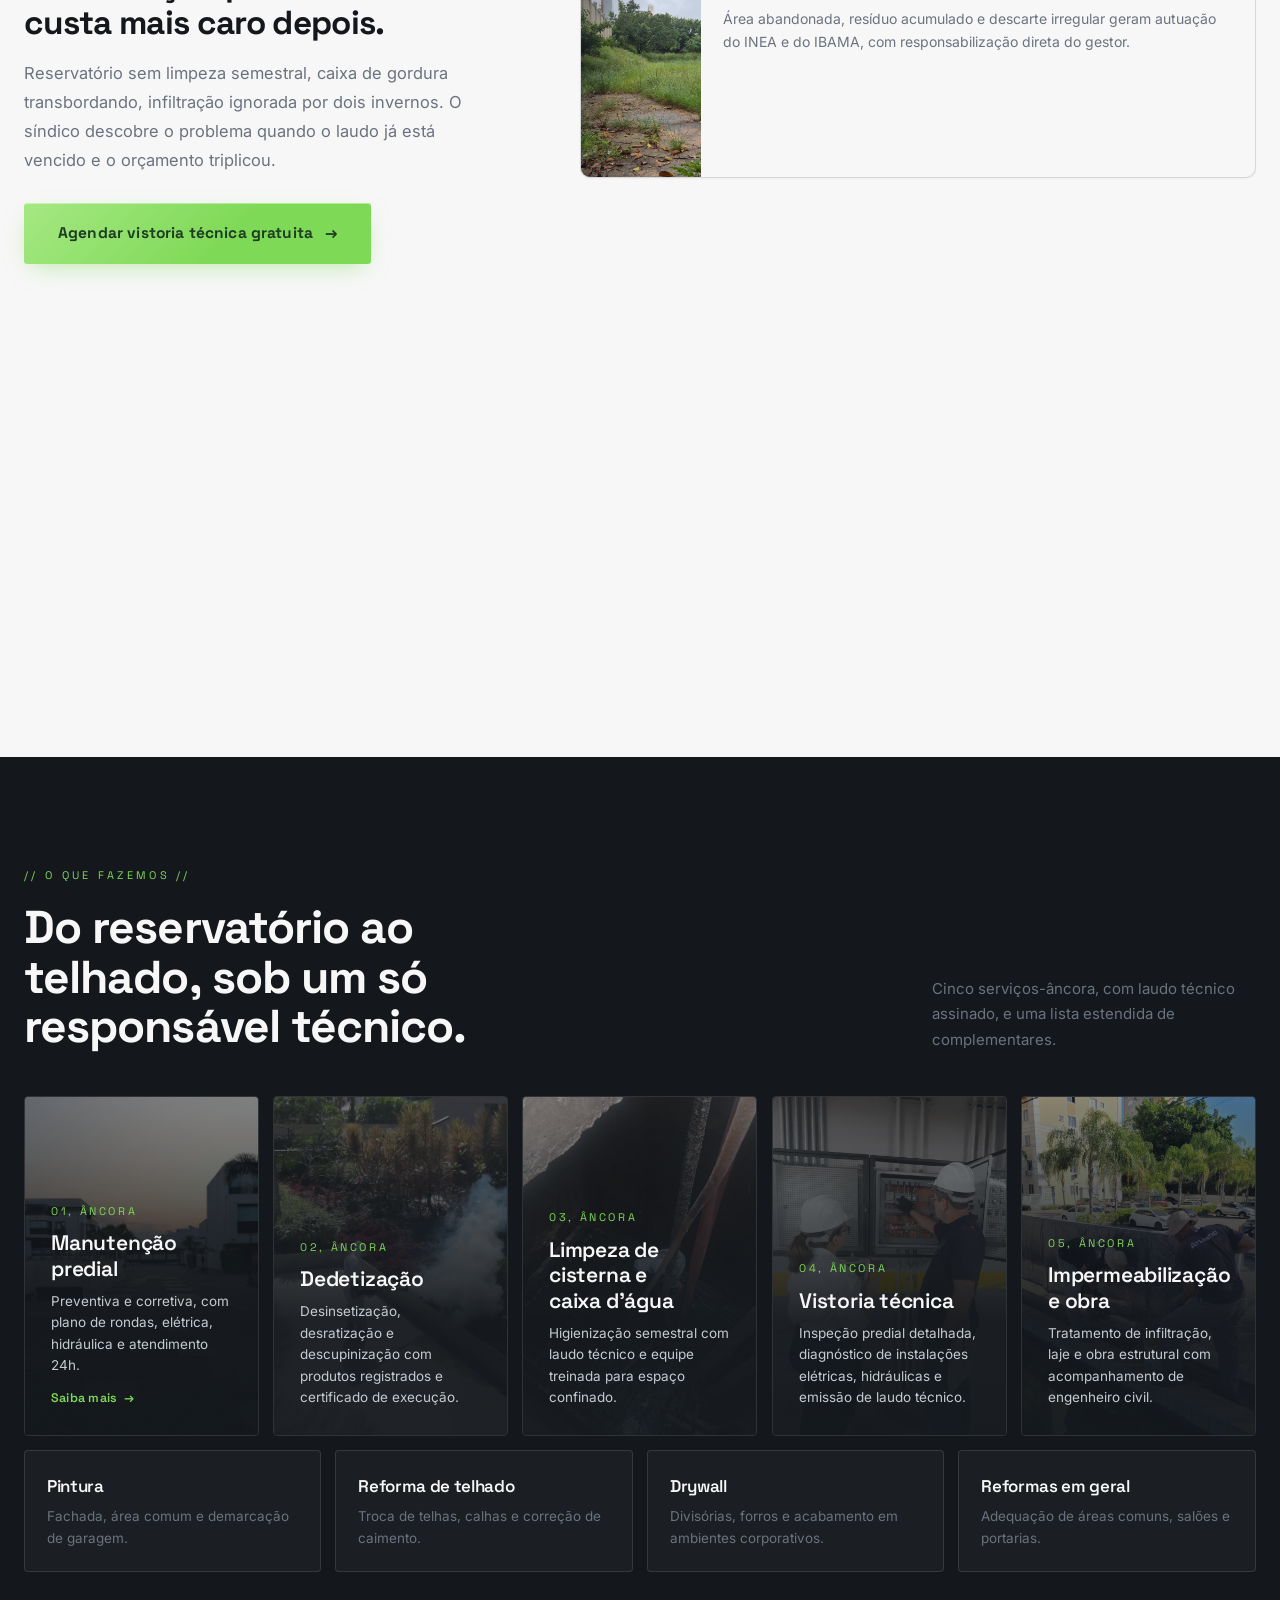
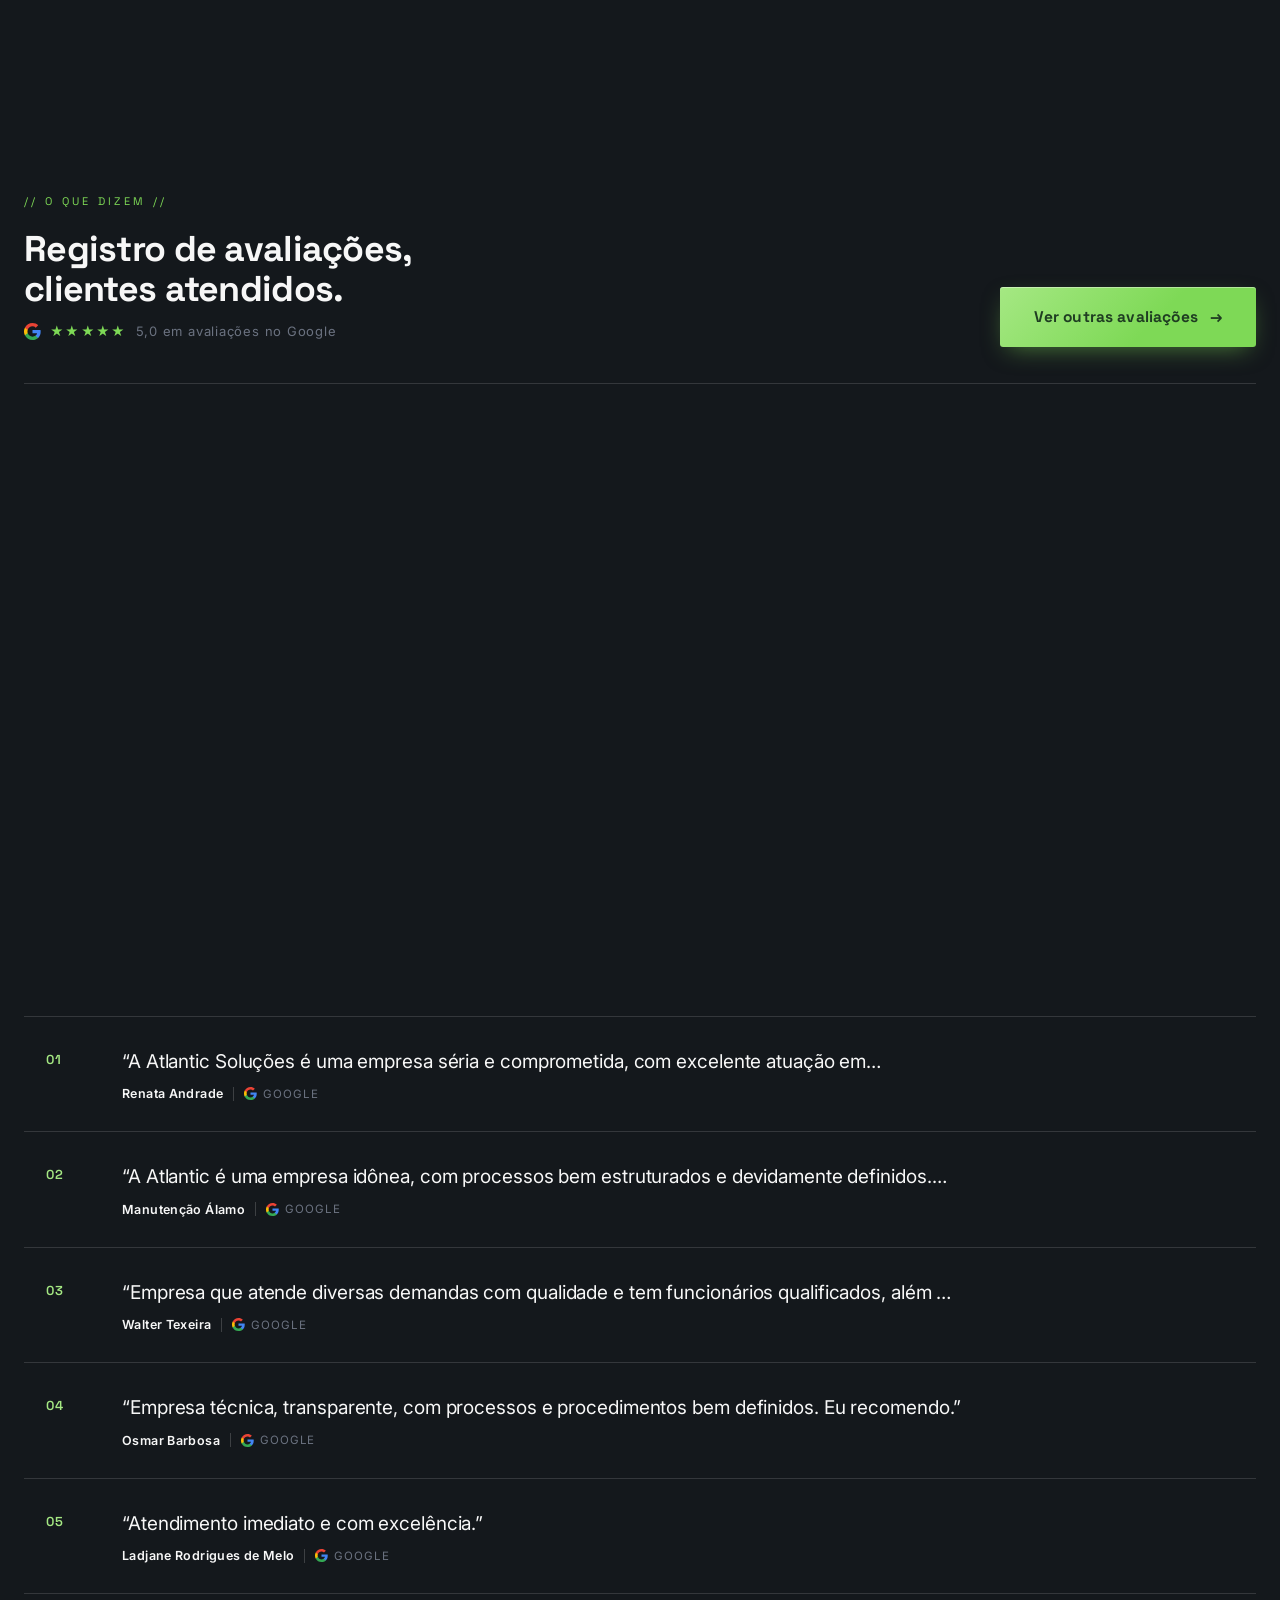
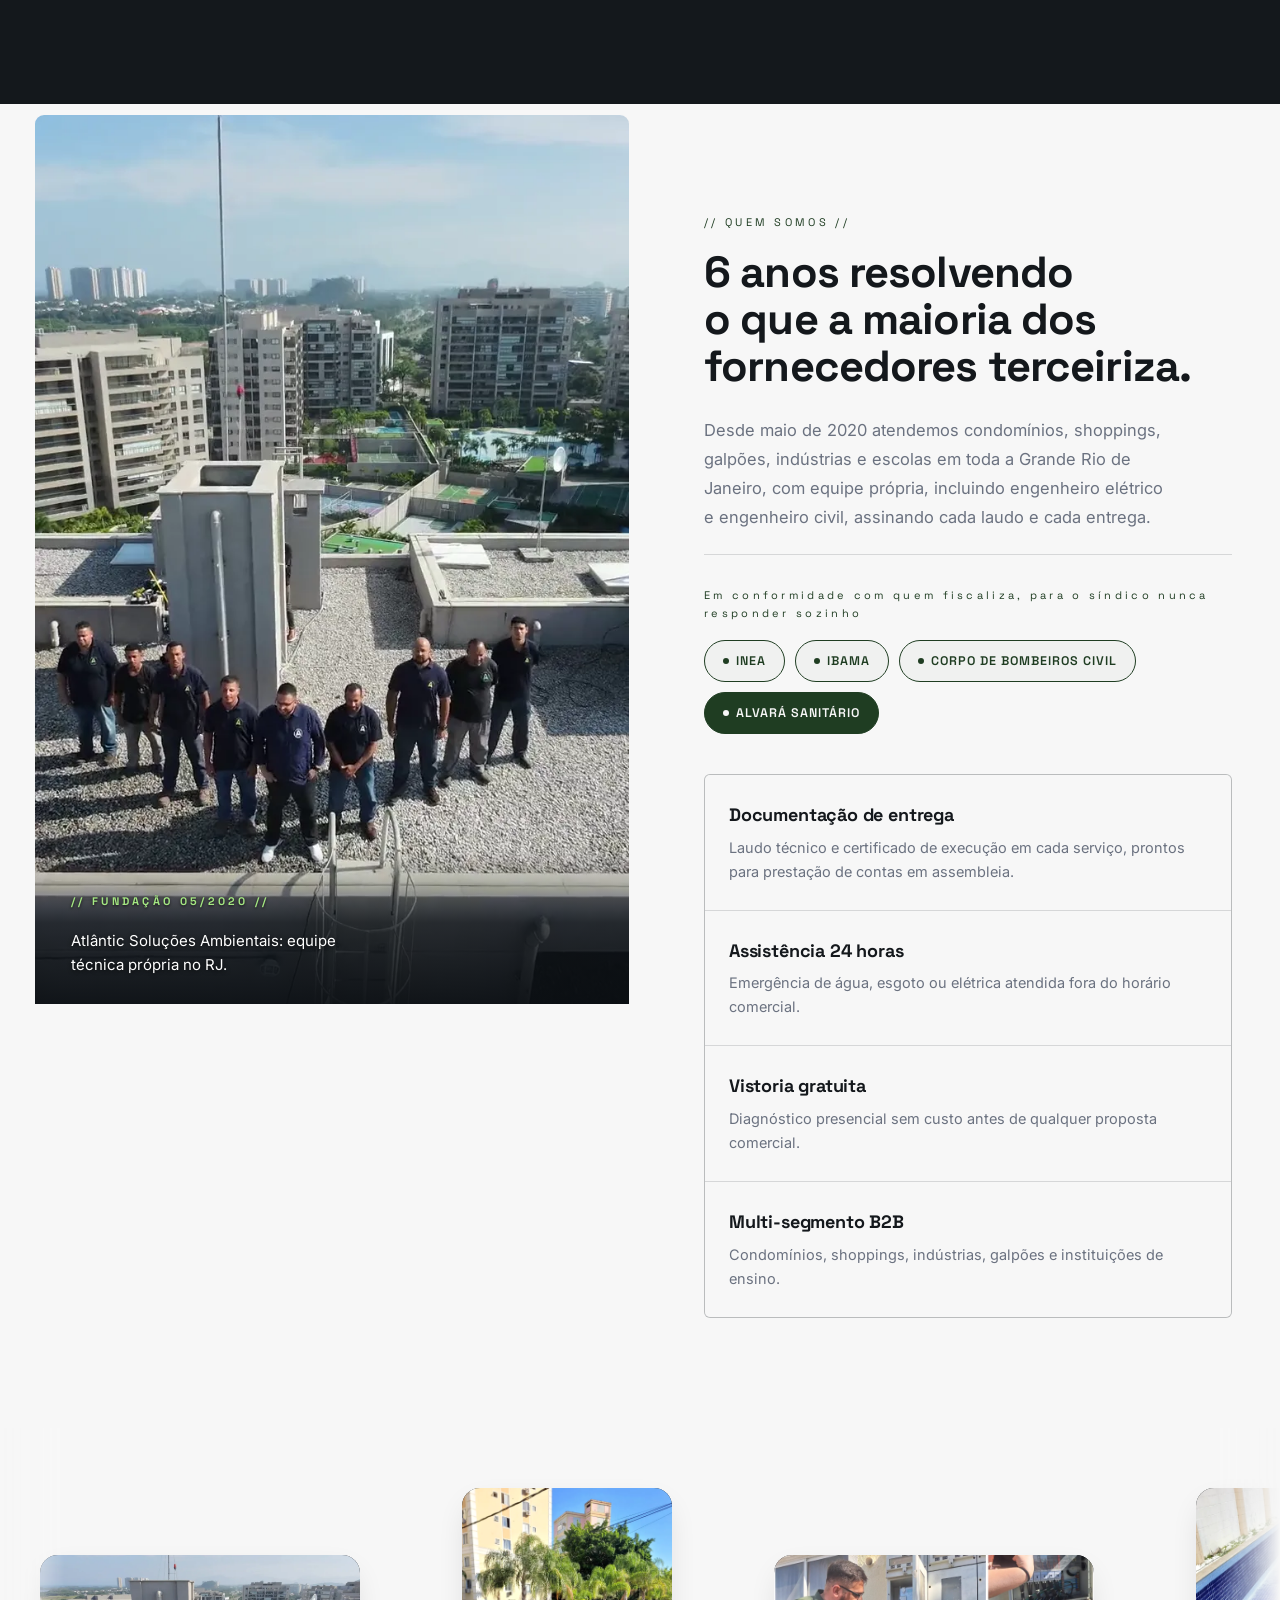
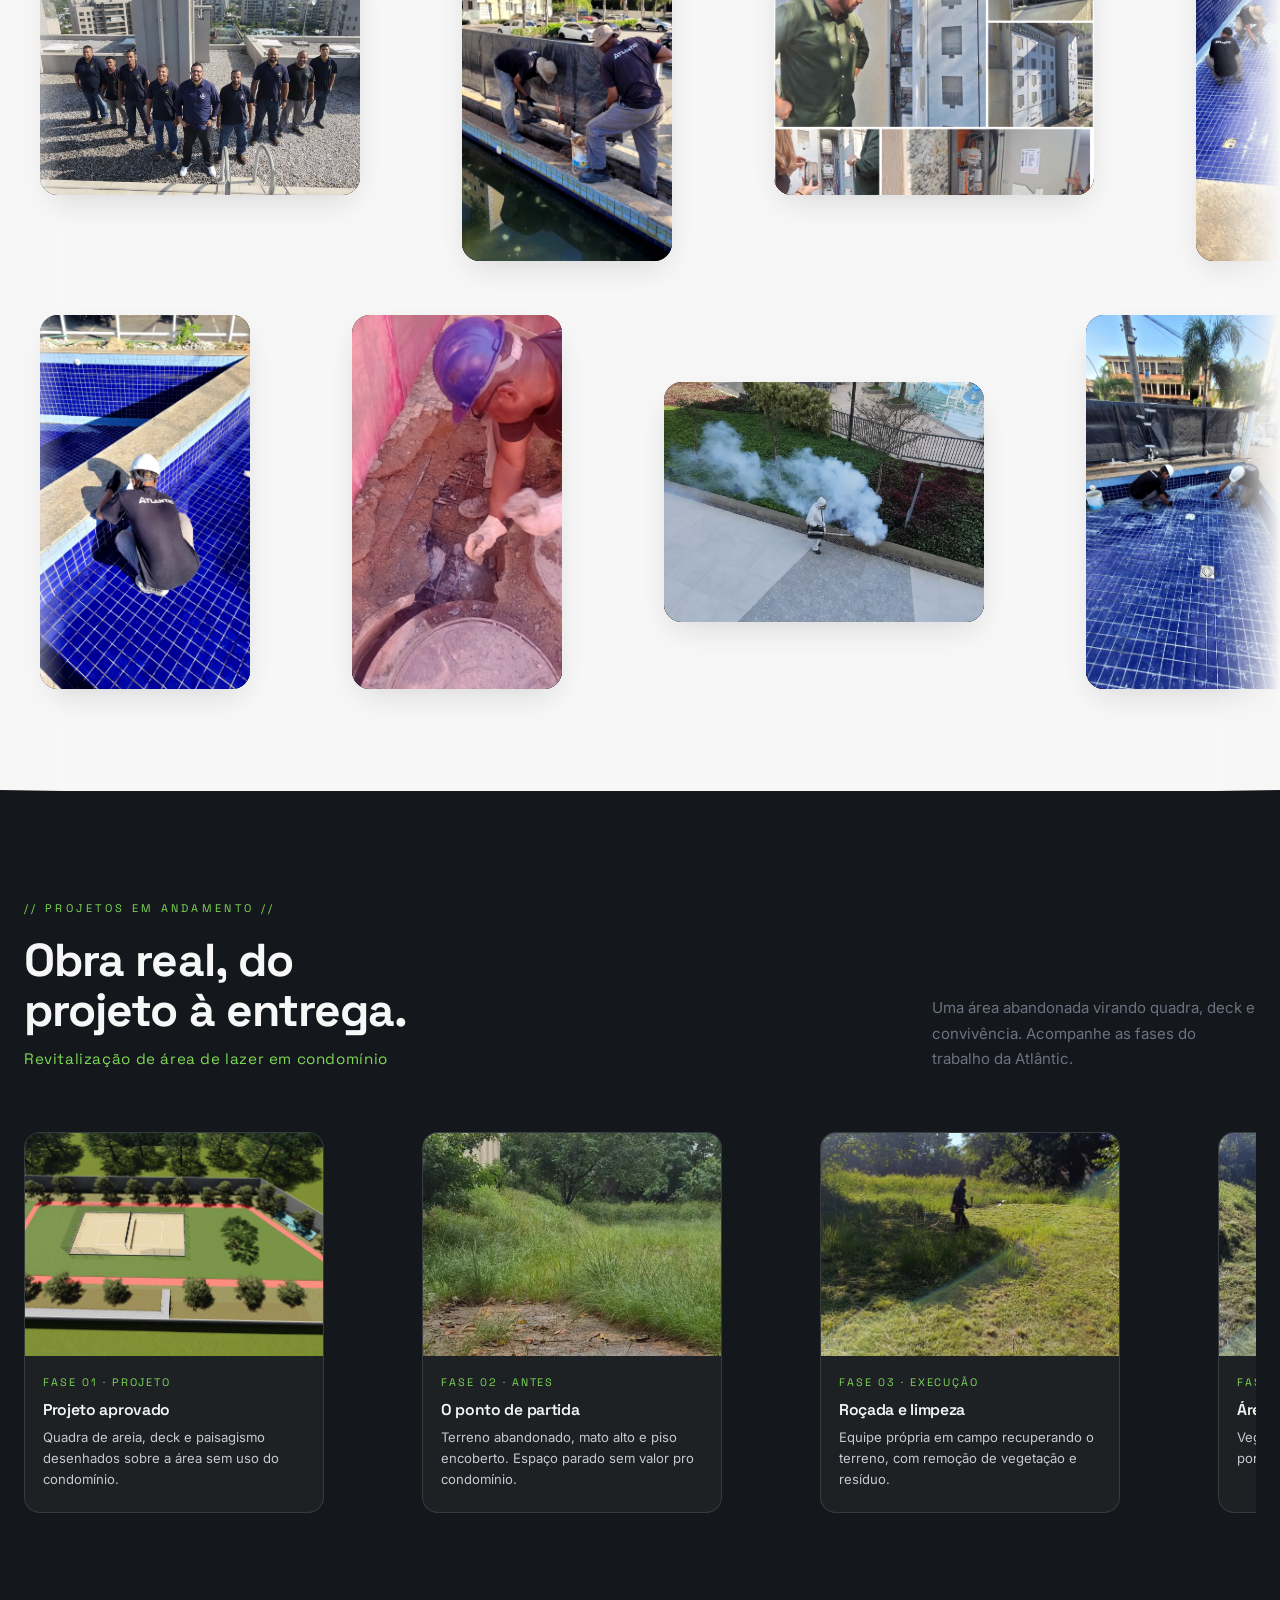
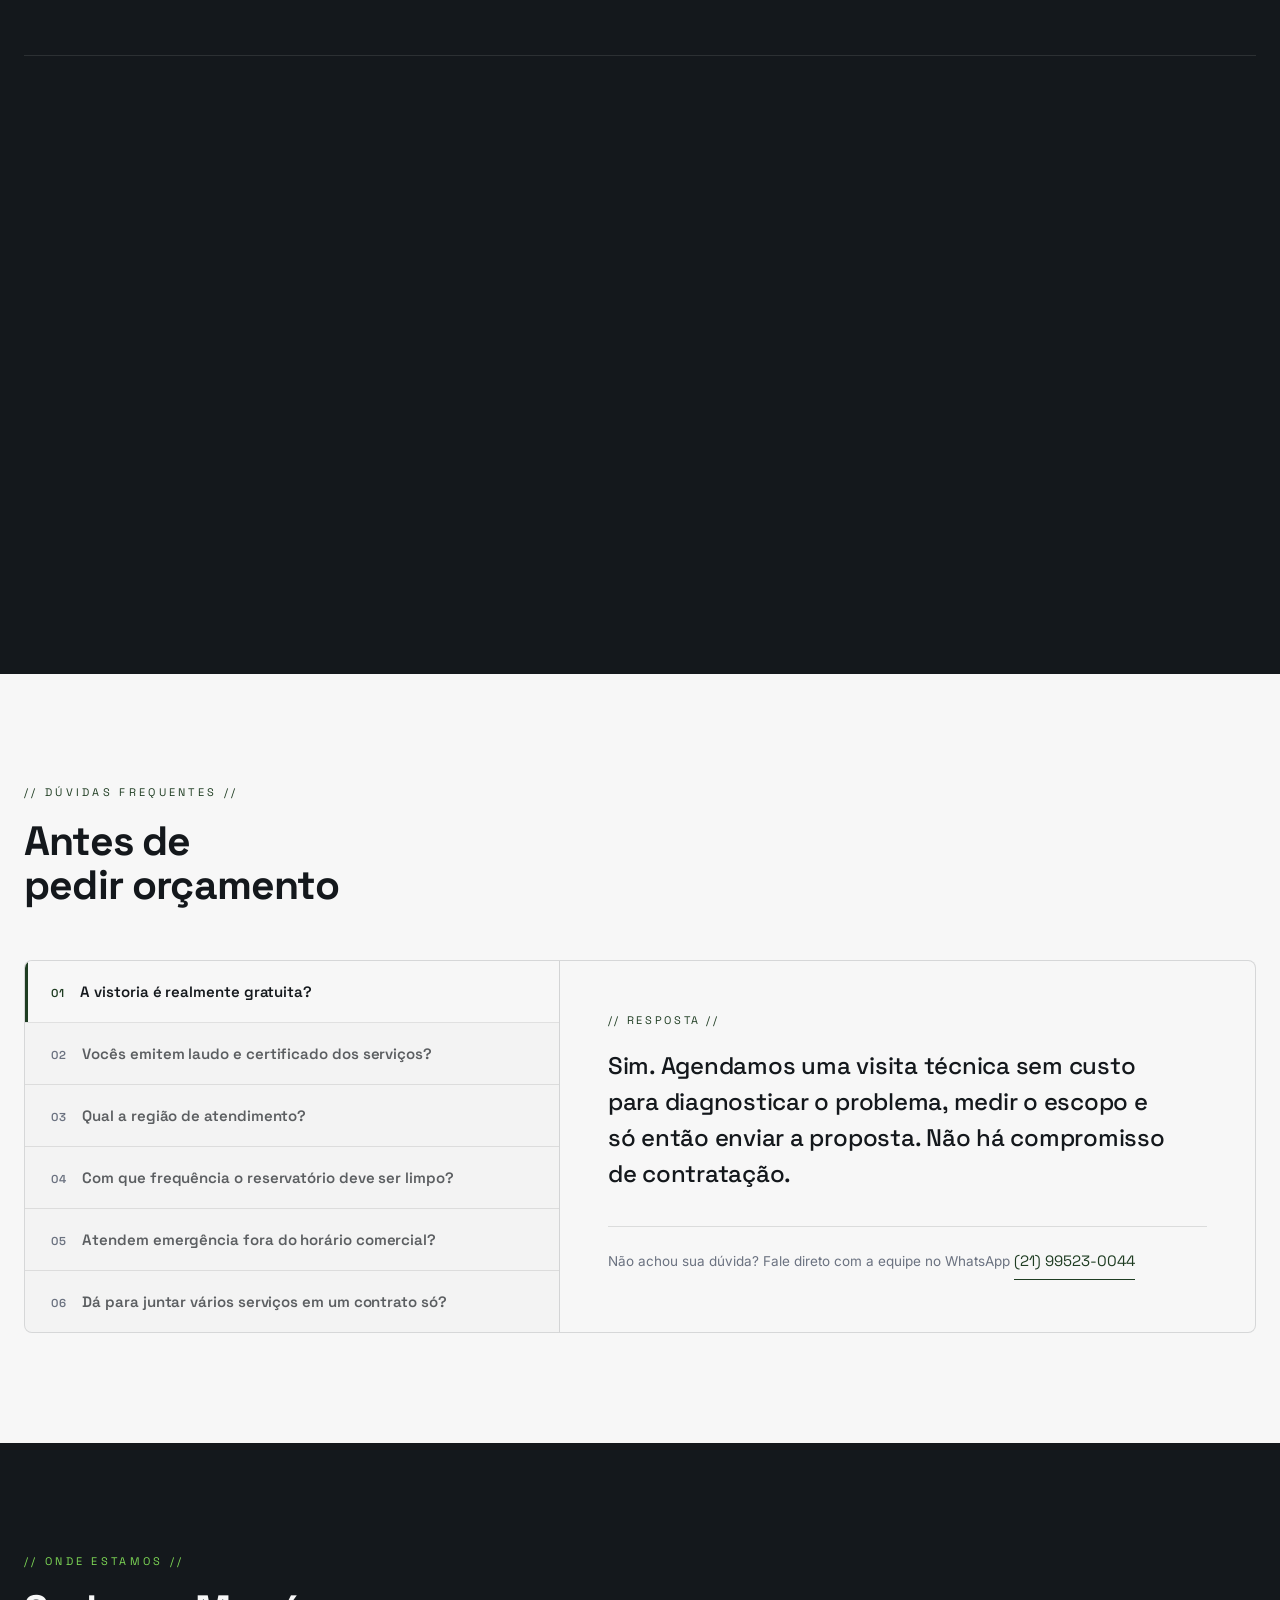
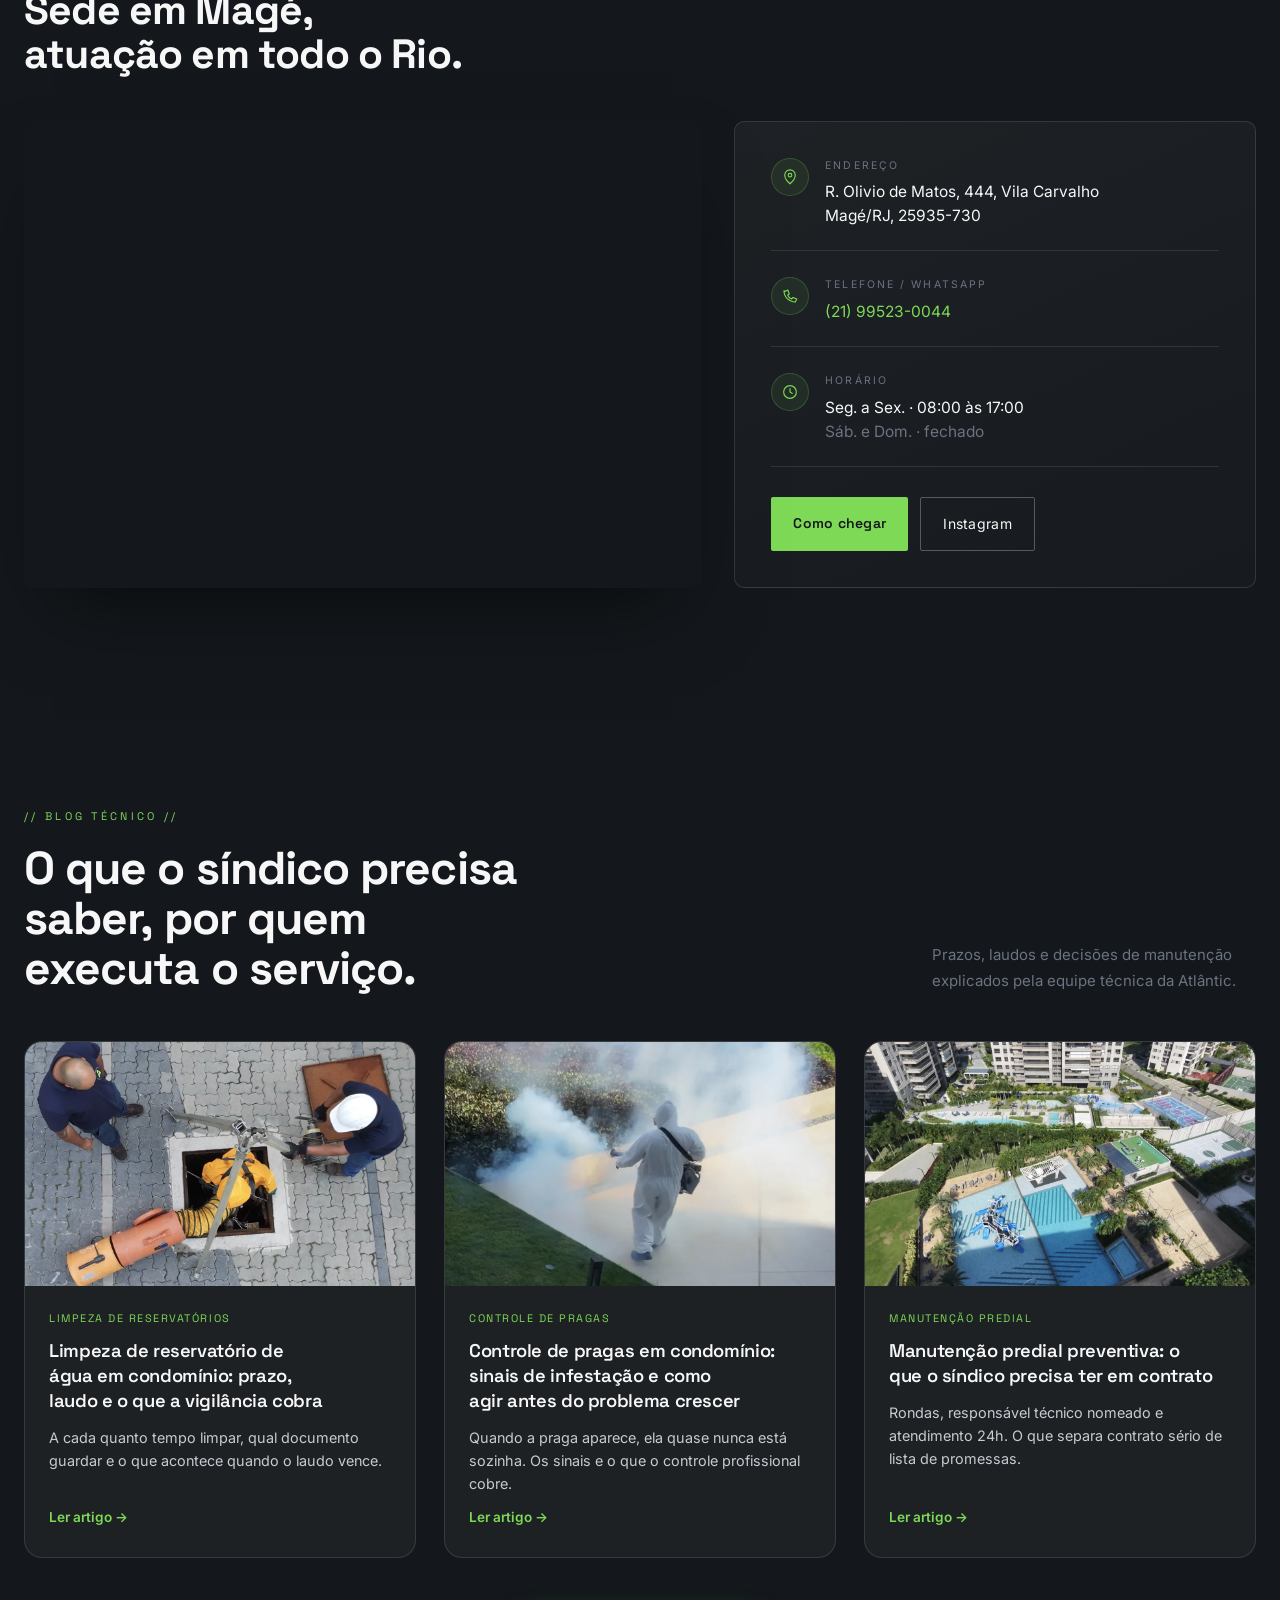
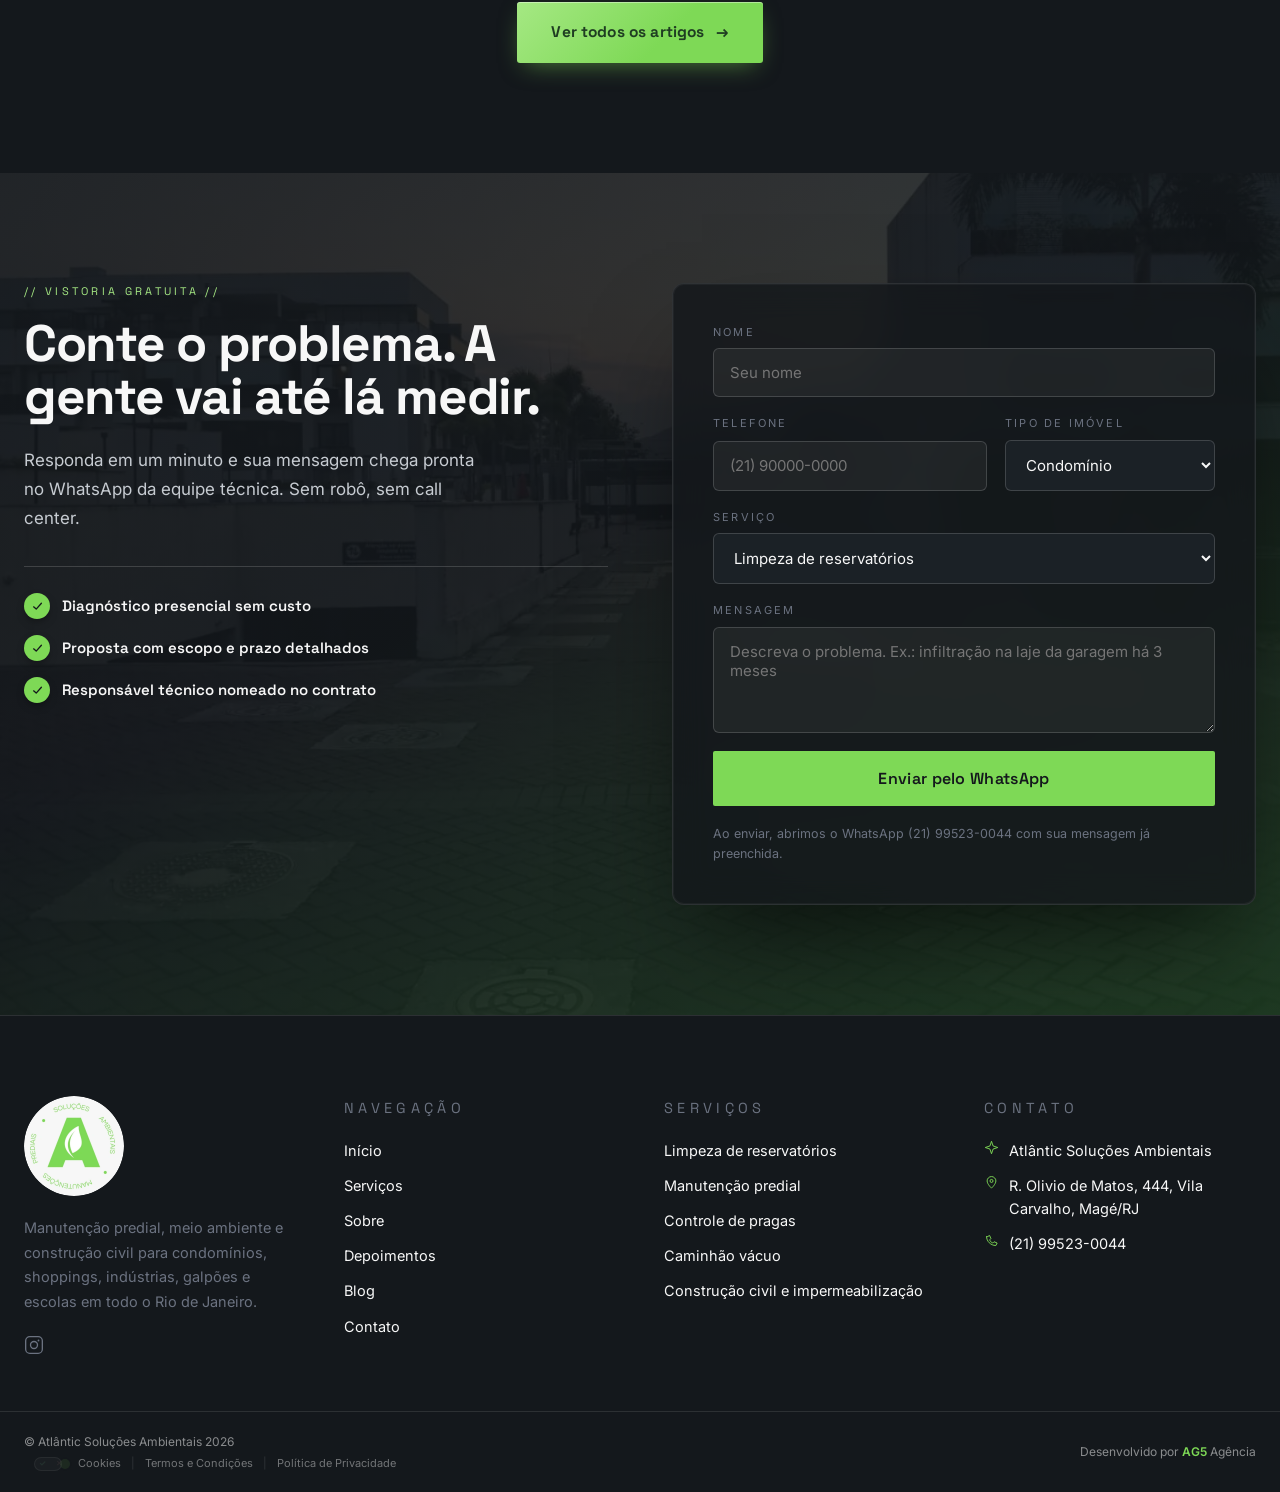
==== commit 13e072f7: "Cookie banner: aplica padrao AG5 v3.0.0 (Skill-Cookie-Site) - Remove <h2> do banner de aceite (regra" ====
--- a/index.html
+++ b/index.html
@@ -1227,18 +1227,16 @@
     aria-hidden="true">
     <div class="ck-banner__inner">
         <div class="ck-banner__content">
-            <h2 class="ck-banner__title">Valorizamos sua privacidade</h2>
             <p class="ck-banner__text">
-                Utilizamos cookies para aprimorar sua experiência de navegação, exibir conteúdo
-                personalizado e analisar nosso tráfego. Ao clicar em <strong>"Aceitar todos"</strong>,
-                você concorda com nosso uso de cookies conforme nossa
+                Usamos cookies para melhorar sua experiência neste site e analisar o tráfego de forma anônima.
+                Ao continuar, você concorda com a nossa
                 <a href="/politica-de-privacidade" class="ck-banner__link">Política de Privacidade</a>.
             </p>
         </div>
         <div class="ck-banner__actions">
-            <button id="ck-customize" class="ck-btn ck-btn--ghost">Personalizar</button>
-            <button id="ck-reject" class="ck-btn ck-btn--outline">Rejeitar</button>
-            <button id="ck-accept-all" class="ck-btn ck-btn--primary">Aceitar todos</button>
+            <button id="ck-customize" class="ck-btn ck-btn--ghost">Preferências</button>
+            <button id="ck-reject" class="ck-btn ck-btn--outline">Recusar</button>
+            <button id="ck-accept-all" class="ck-btn ck-btn--primary">Aceitar Todos</button>
         </div>
     </div>
 </div>
@@ -1342,9 +1340,9 @@
         </div>
 
         <div class="ck-modal__footer">
-            <button id="ck-modal-reject" class="ck-btn ck-btn--outline">Rejeitar</button>
+            <button id="ck-modal-reject" class="ck-btn ck-btn--outline">Recusar</button>
             <button id="ck-modal-save" class="ck-btn ck-btn--ghost">Salvar Preferências</button>
-            <button id="ck-modal-accept-all" class="ck-btn ck-btn--primary">Aceitar todos</button>
+            <button id="ck-modal-accept-all" class="ck-btn ck-btn--primary">Aceitar Todos</button>
         </div>
 
     </div>
@@ -1364,7 +1362,7 @@
     <div class="wa-content">
       <div class="wa-header">
         <div class="wa-avatar-wrapper">
-          <img src="assets/logo-atlantic-solution-mobile.webp" alt="Atlântic Soluções" class="wa-avatar" width="48" height="48">
+          <img src="assets/logo-atlantic-solution-desktop.webp" alt="Atlântic Soluções" class="wa-avatar" width="48" height="48">
         </div>
         <div class="wa-info">
           <span class="wa-name">Atlântic Soluções</span>
--- a/cookie-banner.css
+++ b/cookie-banner.css
@@ -1,74 +1,48 @@
-/* ==========================================================
-   COOKIE BANNER UNIVERSAL — Skill Profissional (Versão AG5)
-   Versão: 2.1.0
-   Compatível com: Qualquer site HTML/CSS/JS
-   Sem dependências externas
-   ========================================================== */
-
 :root {
-    /* ── Cores principais (Sutis e Integradas) ── */
-    --ck-bg: #14181C;
-    /* Fundo neutro e discreto — var(--graphite) do site */
-    --ck-accent: #7ED956;
-    /* Verde oficial Atlântic Soluções Ambientais (var(--accent) do site) */
-    --ck-accent-dark: #5fb238;
-    /* Tom de verde mais fechado para hover */
-    --ck-accent-rgb: 126, 217, 86;
-    /* RGB correspondente ao #7ED956 */
-
-    /* ── Texto ── */
-    --ck-text-primary: rgba(255, 255, 255, 0.95);
-    --ck-text-muted: rgba(255, 255, 255, 0.8);
-    /* Contraste aumentado para melhor legibilidade */
-    --ck-text-link: var(--ck-accent);
-
-    /* ── Modal (fundo claro) ── */
-    --ck-modal-bg: #ffffff;
-    --ck-modal-footer-bg: #f8f9fa;
-    --ck-modal-border: rgba(0, 0, 0, 0.1);
-    --ck-modal-text: #1a1a1a;
-    --ck-modal-text-muted: #4a4a4a;
-    /* Escurecido para melhor leitura */
-    --ck-modal-category-name: #111111;
-
-    /* ── Toggle ── */
-    --ck-toggle-off: #d0d5db;
-    --ck-toggle-on: var(--ck-accent);
-
-    /* ── Layout ── */
-    --ck-radius: 12px;
-    --ck-radius-sm: 5px;
-    --ck-max-width: 1280px;
-    --ck-modal-max-width: 520px;
-
-    /* ── Animação ── */
-    --ck-transition: 280ms cubic-bezier(0.4, 0, 0.2, 1);
-    --ck-ease-out: cubic-bezier(0.16, 1, 0.3, 1);
-
-    /* ── Z-index ── */
-    --ck-z-banner: 9000;
-    --ck-z-overlay: 9050;
-    --ck-z-modal: 9100;
-    --ck-z-float: 8999;
+    /* ── Variáveis Customizáveis do Projeto (Flexíveis) ── */
+    --ck-bg: #10240f;                    /* Verde Atlantic escurecido (versão sóbria de #7ED956) */
+    --ck-accent: #7ED956;                /* Verde Atlantic (Primary) */
+    --ck-accent-dark: #5fb238;           /* Tom de destaque hover */
+    --ck-accent-rgb: 126, 217, 86;       /* RGB para transparências */
+    --ck-text-light: #F7F7F7;            /* Texto claro principal (off-white da logo) */
+    --ck-toggle-off: #4a5850;            /* Trilho do toggle desligado */
+    --ck-toggle-on: var(--ck-accent);    /* Trilho do toggle ligado */
+
+    /* ── Configurações de Layout (Compacto Sandra Back) ── */
+    --ck-radius: 10px;
+    --ck-radius-modal: 12px;
+    --ck-radius-btn: 6px;
+    --ck-banner-max-width: 420px;       /* Largura ultra-compacta */
+    --ck-modal-max-width: 440px;
+
+    /* ── Transições e Z-index ── */
+    --ck-transition: 300ms cubic-bezier(0.2, 0.7, 0.2, 1);
+    --ck-z-banner: 9500;
+    --ck-z-overlay: 9998;
+    --ck-z-modal: 9999;
 }
 
 /* ============================================================
-   BANNER DE ACEITE
+   BANNER DE ACEITE (COMPACTO & ELEGANTE)
    ============================================================ */
 .ck-banner {
     position: fixed;
-    bottom: 0;
-    left: 0;
-    right: 0;
+    bottom: 24px;
+    left: 24px;
+    width: calc(100% - 48px);
+    max-width: var(--ck-banner-max-width);
     z-index: var(--ck-z-banner);
     background: var(--ck-bg);
-    border-top: 1px solid rgba(var(--ck-accent-rgb), 0.12);
-    box-shadow: 0 -4px 24px rgba(0, 0, 0, 0.22);
-    transform: translateY(100%);
-    transition: transform 0.42s var(--ck-ease-out);
-    font-family: -apple-system, BlinkMacSystemFont, 'Segoe UI', 'Inter', sans-serif;
-    backdrop-filter: blur(10px);
-    -webkit-backdrop-filter: blur(10px);
+    color: var(--ck-text-light);
+    padding: 18px 20px;
+    border-radius: var(--ck-radius);
+    border: 1px solid rgba(var(--ck-accent-rgb), 0.25);
+    box-shadow: 0 20px 50px rgba(0, 0, 0, 0.5);
+    transform: translateY(140%);
+    transition: transform var(--ck-transition);
+    font-family: -apple-system, BlinkMacSystemFont, 'Segoe UI', Roboto, 'Inter', sans-serif;
+    backdrop-filter: blur(12px);
+    -webkit-backdrop-filter: blur(12px);
 }
 
 .ck-banner.ck-banner--visible {
@@ -76,55 +50,45 @@
 }
 
 .ck-banner.ck-banner--hidden {
-    transform: translateY(100%);
+    transform: translateY(140%);
     pointer-events: none;
 }
 
 .ck-banner__inner {
-    max-width: var(--ck-max-width);
-    margin: 0 auto;
-    padding: 10px 28px;
+    display: flex;
+    flex-direction: column;
+    gap: 12px;
+}
+
+.ck-banner__text {
+    font-size: 0.78rem;
+    line-height: 1.45;
+    color: rgba(247, 247, 247, 0.9);
+    margin: 0;
+    text-align: left;
+}
+
+.ck-banner__link {
+    color: var(--ck-accent);
+    text-decoration: underline;
+    text-underline-offset: 3px;
+    transition: color var(--ck-transition);
+}
+
+.ck-banner__actions {
     display: flex;
     align-items: center;
-    gap: 16px;
-}
-
-.ck-banner__content {
+    justify-content: space-between;
+    gap: 8px;
+    width: 100%;
+}
+
+.ck-banner__actions .ck-btn {
     flex: 1;
-    min-width: 0;
-}
-
-.ck-banner__title {
-    font-size: 0.85rem;
-    font-weight: 600;
-    color: var(--ck-accent);
-    margin-bottom: 2px;
-    line-height: 1.3;
-}
-
-.ck-banner__text {
-    font-size: 0.85rem;
-    color: var(--ck-text-muted);
-    line-height: 1.5;
-    margin: 0;
-}
-
-.ck-banner__link {
-    color: var(--ck-text-link);
-    text-decoration: underline;
-    text-underline-offset: 2px;
-    transition: color var(--ck-transition);
-}
-
-.ck-banner__link:hover {
-    color: var(--ck-accent);
-}
-
-.ck-banner__actions {
-    display: flex;
-    align-items: center;
-    gap: 6px;
-    flex-shrink: 0;
+    white-space: nowrap;
+    padding: 8px 10px;
+    font-size: 0.7rem;
+    text-align: center;
 }
 
 /* ============================================================
@@ -134,25 +98,21 @@
     display: inline-flex;
     align-items: center;
     justify-content: center;
-    padding: 0.38rem 0.9rem;
+    padding: 9px 16px;
     font-family: inherit;
-    font-size: 0.75rem;
-    font-weight: 500;
-    border-radius: var(--ck-radius-sm);
-    border: none;
+    font-size: 0.72rem;
+    font-weight: 600;
+    letter-spacing: 0.06em;
+    text-transform: uppercase;
+    border-radius: var(--ck-radius-btn);
+    border: 1px solid transparent;
     cursor: pointer;
     transition: all var(--ck-transition);
-    white-space: nowrap;
-    line-height: 1;
-    min-height: 30px;
-    letter-spacing: 0.1px;
-}
-
-/* Primário — Accent */
+}
+
 .ck-btn--primary {
     background: var(--ck-accent);
-    color: #14181C;
-    font-weight: 600;
+    color: #ffffff;
 }
 
 .ck-btn--primary:hover {
@@ -160,161 +120,266 @@
     transform: translateY(-1px);
 }
 
-/* Outline — Borda sutil */
 .ck-btn--outline {
     background: transparent;
-    border: 1px solid rgba(255, 255, 255, 0.12);
-    color: rgba(255, 255, 255, 0.38);
+    border-color: rgba(247, 247, 247, 0.25);
+    color: var(--ck-text-light);
 }
 
 .ck-btn--outline:hover {
-    border-color: rgba(255, 255, 255, 0.28);
-    color: rgba(255, 255, 255, 0.65);
-}
-
-/* Ghost — Link underline */
+    border-color: var(--ck-text-light);
+    background: rgba(255, 255, 255, 0.05);
+}
+
 .ck-btn--ghost {
     background: transparent;
-    color: rgba(255, 255, 255, 0.3);
-    border: none;
-    padding: 0.38rem 0.4rem;
-    text-decoration: underline;
-    text-underline-offset: 2px;
-    font-size: 0.72rem;
+    color: rgba(247, 247, 247, 0.7);
+    padding-left: 8px;
+    padding-right: 8px;
+}
+
+.ck-btn--ghost:hover {
+    color: var(--ck-text-light);
 }
 
 /* ============================================================
-   MODAL DE PERSONALIZAÇÃO
+   MODAL DE PREFERÊNCIAS (COMPACTO)
    ============================================================ */
 .ck-modal {
     position: fixed;
-    inset: 0;
+    top: 0;
+    left: 0;
+    width: 100vw;
+    height: 100vh;
     z-index: var(--ck-z-modal);
     display: flex;
     align-items: center;
     justify-content: center;
     padding: 20px;
-    font-family: -apple-system, BlinkMacSystemFont, 'Segoe UI', 'Inter', sans-serif;
+    opacity: 0;
     pointer-events: none;
-    opacity: 0;
     transition: opacity var(--ck-transition);
+    font-family: -apple-system, BlinkMacSystemFont, 'Segoe UI', Roboto, 'Inter', sans-serif;
 }
 
 .ck-modal.ck-modal--visible {
-    pointer-events: all;
     opacity: 1;
+    pointer-events: auto;
 }
 
 .ck-modal__overlay {
     position: fixed;
-    inset: 0;
-    background: rgba(0, 0, 0, 0.55);
+    top: 0;
+    left: 0;
+    width: 100%;
+    height: 100%;
+    background: rgba(0, 0, 0, 0.65);
+    backdrop-filter: blur(4px);
+    -webkit-backdrop-filter: blur(4px);
     z-index: var(--ck-z-overlay);
-    cursor: pointer;
 }
 
 .ck-modal__box {
     position: relative;
-    z-index: calc(var(--ck-z-modal) + 10);
-    background: var(--ck-modal-bg);
-    border-radius: var(--ck-radius);
-    box-shadow: 0 24px 64px rgba(0, 0, 0, 0.22);
+    z-index: var(--ck-z-modal);
     width: 100%;
     max-width: var(--ck-modal-max-width);
     max-height: 88vh;
+    background: #ffffff;
+    border-radius: var(--ck-radius-modal);
+    box-shadow: 0 25px 60px rgba(0, 0, 0, 0.4);
     display: flex;
     flex-direction: column;
     overflow: hidden;
-    transform: translateY(14px) scale(0.98);
+    transform: scale(0.95);
     transition: transform var(--ck-transition);
-    border-top: 2px solid var(--ck-accent);
 }
 
 .ck-modal.ck-modal--visible .ck-modal__box {
-    transform: translateY(0) scale(1);
+    transform: scale(1);
 }
 
 .ck-modal__header {
+    background: var(--ck-bg);
+    color: var(--ck-text-light);
+    padding: 18px 20px;
     display: flex;
     align-items: center;
     justify-content: space-between;
-    gap: 12px;
-    padding: 14px 18px 11px;
-    border-bottom: 1px solid var(--ck-modal-border);
+    border-bottom: 1px solid rgba(255, 255, 255, 0.08);
+}
+
+.ck-modal__title {
+    font-size: 0.95rem;
+    font-weight: 600;
+    margin: 0;
+    color: var(--ck-text-light);
+    line-height: 1.3;
+}
+
+.ck-modal__close {
+    background: transparent;
+    border: none;
+    color: rgba(255, 255, 255, 0.6);
+    font-size: 1.4rem;
+    cursor: pointer;
+    line-height: 1;
+    padding: 0 4px;
+    transition: color var(--ck-transition);
+}
+
+.ck-modal__close:hover {
+    color: var(--ck-text-light);
+}
+
+.ck-modal__body {
+    padding: 20px;
+    overflow-y: auto;
+    display: flex;
+    flex-direction: column;
+    gap: 16px;
+    background: #fafafa;
+}
+
+.ck-modal__intro {
+    font-size: 0.8rem;
+    line-height: 1.5;
+    color: #555555;
+    margin: 0 0 6px 0;
+}
+
+/* Categorias */
+.ck-category {
+    background: #ffffff;
+    border: 1px solid #e8e8e8;
+    border-radius: 8px;
+    padding: 14px;
+}
+
+.ck-category__header {
+    display: flex;
+    align-items: flex-start;
+    justify-content: space-between;
+    gap: 14px;
+}
+
+.ck-category__info {
+    flex: 1;
+}
+
+.ck-category__name {
+    font-size: 0.85rem;
+    font-weight: 700;
+    color: #111111;
+    margin: 0 0 4px 0;
+}
+
+.ck-category__desc {
+    font-size: 0.75rem;
+    line-height: 1.4;
+    color: #666666;
+    margin: 0;
+}
+
+.ck-category__badge {
+    font-size: 0.68rem;
+    font-weight: 600;
+    background: #f0f0f0;
+    color: #666666;
+    padding: 4px 8px;
+    border-radius: 4px;
+    white-space: nowrap;
+}
+
+/* Checkbox simples customizado */
+.ck-checkbox {
+    width: 18px;
+    height: 18px;
+    accent-color: var(--ck-accent);
+    cursor: pointer;
+    margin-top: 2px;
+}
+
+/* Footer do Modal */
+.ck-modal__footer {
+    padding: 14px 20px;
+    background: #ffffff;
+    border-top: 1px solid #eeeeee;
+    display: flex;
+    align-items: center;
+    justify-content: flex-end;
+    gap: 10px;
+}
+
+.ck-modal__footer .ck-btn--ghost {
+    color: #666666;
+}
+
+.ck-modal__footer .ck-btn--ghost:hover {
+    color: #111111;
+}
+
+/* ============================================================
+   TOAST DE FEEDBACK
+   ============================================================ */
+.ck-toast {
+    position: fixed;
+    bottom: 24px;
+    right: 24px;
+    z-index: 10000;
     background: var(--ck-bg);
-}
-
-.ck-modal__title {
-    font-size: 0.88rem;
-    font-weight: 600;
-    color: var(--ck-accent);
-    margin: 0;
-    line-height: 1.3;
-}
-
-.ck-modal__close {
-    display: flex;
-    align-items: center;
-    justify-content: center;
-    width: 26px;
-    height: 26px;
-    border-radius: 50%;
-    background: rgba(255, 255, 255, 0.08);
-    color: rgba(255, 255, 255, 0.55);
-    border: none;
-    cursor: pointer;
-    flex-shrink: 0;
-    transition: all var(--transition-fast);
-}
-
-.ck-modal__body {
-    flex: 1;
-    overflow-y: auto;
-    padding: 14px 18px;
-}
-
-.ck-modal__intro {
-    font-size: 0.9rem;
-    color: var(--ck-modal-text-muted);
-    line-height: 1.6;
-    margin-bottom: 12px;
-    padding-bottom: 10px;
-    border-bottom: 1px solid var(--ck-modal-border);
-}
-
-.ck-category__header {
-    display: flex;
-    align-items: center;
-    justify-content: space-between;
-    gap: 12px;
-    padding: 9px 0;
-}
-
-.ck-category__name {
-    font-size: 0.8rem;
-    font-weight: 600;
-    color: var(--ck-modal-category-name);
-    margin-bottom: 1px;
-}
-
-.ck-category__desc {
-    font-size: 0.85rem;
-    color: #555;
-    line-height: 1.5;
-    margin: 0;
-}
-
-.ck-category__badge {
-    display: inline-flex;
-    align-items: center;
-    padding: 2px 7px;
-    background: rgba(var(--ck-accent-rgb), 0.1);
-    color: var(--ck-accent-dark);
-    font-size: 0.65rem;
-    font-weight: 600;
-    border-radius: 20px;
-}
-
+    color: var(--ck-text-light);
+    border: 1px solid rgba(var(--ck-accent-rgb), 0.3);
+    padding: 12px 20px;
+    border-radius: 8px;
+    font-size: 0.82rem;
+    font-weight: 500;
+    box-shadow: 0 10px 30px rgba(0, 0, 0, 0.3);
+    transform: translateY(100px);
+    opacity: 0;
+    transition: all var(--ck-transition);
+    font-family: -apple-system, BlinkMacSystemFont, 'Segoe UI', Roboto, 'Inter', sans-serif;
+}
+
+.ck-toast.ck-toast--visible {
+    transform: translateY(0);
+    opacity: 1;
+}
+
+/* RESPONSIVO */
+@media (max-width: 580px) {
+    .ck-banner {
+        bottom: 12px;
+        left: 12px;
+        width: calc(100% - 24px);
+        padding: 14px 16px;
+    }
+
+    .ck-banner__actions {
+        flex-direction: row !important;
+        gap: 6px;
+    }
+
+    .ck-banner__actions .ck-btn {
+        flex: 1;
+        width: auto !important;
+        padding: 8px 4px;
+        font-size: 0.65rem;
+    }
+
+    .ck-modal__footer {
+        flex-direction: column-reverse;
+    }
+
+    .ck-modal__footer .ck-btn {
+        width: 100%;
+    }
+}
+/* ============================================================
+   TOGGLE SWITCH (categorias do modal — mantido do padrão AG5
+   já validado neste projeto; a skill v3.0.0 usa checkbox simples,
+   mas o toggle switch funciona melhor visualmente aqui)
+   ============================================================ */
 .ck-toggle {
     position: relative;
     display: inline-block;
@@ -356,96 +421,3 @@
 .ck-toggle input:checked+.ck-toggle__slider::before {
     transform: translateX(15px);
 }
-
-.ck-modal__footer {
-    display: flex;
-    align-items: center;
-    justify-content: flex-end;
-    gap: 7px;
-    padding: 10px 18px;
-    border-top: 1px solid var(--ck-modal-border);
-    background: var(--ck-modal-footer-bg);
-}
-
-/* Botões outline/ghost precisam de contraste escuro aqui — o footer do modal
-   tem fundo claro, diferente do banner (fundo escuro) onde essas classes
-   foram originalmente pensadas. */
-.ck-modal__footer .ck-btn--outline {
-    border-color: rgba(0, 0, 0, 0.16);
-    color: rgba(0, 0, 0, 0.55);
-}
-
-.ck-modal__footer .ck-btn--outline:hover {
-    border-color: rgba(0, 0, 0, 0.3);
-    color: rgba(0, 0, 0, 0.8);
-}
-
-.ck-modal__footer .ck-btn--ghost {
-    color: var(--ck-accent-dark);
-}
-
-.ck-modal__footer .ck-btn--ghost:hover {
-    color: var(--ck-modal-text);
-}
-
-/* ============================================================
-   TOAST DE FEEDBACK
-   ============================================================ */
-.ck-toast {
-    position: fixed;
-    bottom: 20px;
-    left: 50%;
-    transform: translateX(-50%) translateY(16px);
-    background: var(--ck-bg);
-    color: var(--ck-accent);
-    font-size: 0.82rem;
-    font-weight: 600;
-    padding: 8px 18px;
-    border-radius: var(--ck-radius-sm);
-    border: 1px solid rgba(var(--ck-accent-rgb), 0.28);
-    box-shadow: 0 8px 24px rgba(0, 0, 0, 0.25);
-    z-index: 9999;
-    opacity: 0;
-    transition: all 300ms ease;
-    white-space: nowrap;
-}
-
-.ck-toast.ck-toast--visible {
-    opacity: 1;
-    transform: translateX(-50%) translateY(0);
-}
-
-@media (max-width: 767px) {
-    .ck-banner__inner {
-        flex-direction: column;
-        align-items: flex-start;
-        padding: 10px 16px;
-    }
-
-    .ck-banner__actions {
-        width: 100%;
-        gap: 5px;
-    }
-
-    .ck-banner__actions .ck-btn {
-        flex: 1;
-    }
-
-    .ck-modal {
-        align-items: flex-end;
-        padding: 0;
-    }
-
-    .ck-modal__box {
-        max-width: 100%;
-        border-radius: var(--ck-radius) var(--ck-radius) 0 0;
-    }
-
-    .ck-modal__footer {
-        flex-direction: column;
-    }
-
-    .ck-modal__footer .ck-btn {
-        width: 100%;
-    }
-}
--- a/cookie-banner.css
+++ b/cookie-banner.css
@@ -1,74 +1,48 @@
-/* ==========================================================
-   COOKIE BANNER UNIVERSAL — Skill Profissional (Versão AG5)
-   Versão: 2.1.0
-   Compatível com: Qualquer site HTML/CSS/JS
-   Sem dependências externas
-   ========================================================== */
-
 :root {
-    /* ── Cores principais (Sutis e Integradas) ── */
-    --ck-bg: #14181C;
-    /* Fundo neutro e discreto — var(--graphite) do site */
-    --ck-accent: #7ED956;
-    /* Verde oficial Atlântic Soluções Ambientais (var(--accent) do site) */
-    --ck-accent-dark: #5fb238;
-    /* Tom de verde mais fechado para hover */
-    --ck-accent-rgb: 126, 217, 86;
-    /* RGB correspondente ao #7ED956 */
-
-    /* ── Texto ── */
-    --ck-text-primary: rgba(255, 255, 255, 0.95);
-    --ck-text-muted: rgba(255, 255, 255, 0.8);
-    /* Contraste aumentado para melhor legibilidade */
-    --ck-text-link: var(--ck-accent);
-
-    /* ── Modal (fundo claro) ── */
-    --ck-modal-bg: #ffffff;
-    --ck-modal-footer-bg: #f8f9fa;
-    --ck-modal-border: rgba(0, 0, 0, 0.1);
-    --ck-modal-text: #1a1a1a;
-    --ck-modal-text-muted: #4a4a4a;
-    /* Escurecido para melhor leitura */
-    --ck-modal-category-name: #111111;
-
-    /* ── Toggle ── */
-    --ck-toggle-off: #d0d5db;
-    --ck-toggle-on: var(--ck-accent);
-
-    /* ── Layout ── */
-    --ck-radius: 12px;
-    --ck-radius-sm: 5px;
-    --ck-max-width: 1280px;
-    --ck-modal-max-width: 520px;
-
-    /* ── Animação ── */
-    --ck-transition: 280ms cubic-bezier(0.4, 0, 0.2, 1);
-    --ck-ease-out: cubic-bezier(0.16, 1, 0.3, 1);
-
-    /* ── Z-index ── */
-    --ck-z-banner: 9000;
-    --ck-z-overlay: 9050;
-    --ck-z-modal: 9100;
-    --ck-z-float: 8999;
+    /* ── Variáveis Customizáveis do Projeto (Flexíveis) ── */
+    --ck-bg: #10240f;                    /* Verde Atlantic escurecido (versão sóbria de #7ED956) */
+    --ck-accent: #7ED956;                /* Verde Atlantic (Primary) */
+    --ck-accent-dark: #5fb238;           /* Tom de destaque hover */
+    --ck-accent-rgb: 126, 217, 86;       /* RGB para transparências */
+    --ck-text-light: #F7F7F7;            /* Texto claro principal (off-white da logo) */
+    --ck-toggle-off: #4a5850;            /* Trilho do toggle desligado */
+    --ck-toggle-on: var(--ck-accent);    /* Trilho do toggle ligado */
+
+    /* ── Configurações de Layout (Compacto Sandra Back) ── */
+    --ck-radius: 10px;
+    --ck-radius-modal: 12px;
+    --ck-radius-btn: 6px;
+    --ck-banner-max-width: 420px;       /* Largura ultra-compacta */
+    --ck-modal-max-width: 440px;
+
+    /* ── Transições e Z-index ── */
+    --ck-transition: 300ms cubic-bezier(0.2, 0.7, 0.2, 1);
+    --ck-z-banner: 9500;
+    --ck-z-overlay: 9998;
+    --ck-z-modal: 9999;
 }
 
 /* ============================================================
-   BANNER DE ACEITE
+   BANNER DE ACEITE (COMPACTO & ELEGANTE)
    ============================================================ */
 .ck-banner {
     position: fixed;
-    bottom: 0;
-    left: 0;
-    right: 0;
+    bottom: 24px;
+    left: 24px;
+    width: calc(100% - 48px);
+    max-width: var(--ck-banner-max-width);
     z-index: var(--ck-z-banner);
     background: var(--ck-bg);
-    border-top: 1px solid rgba(var(--ck-accent-rgb), 0.12);
-    box-shadow: 0 -4px 24px rgba(0, 0, 0, 0.22);
-    transform: translateY(100%);
-    transition: transform 0.42s var(--ck-ease-out);
-    font-family: -apple-system, BlinkMacSystemFont, 'Segoe UI', 'Inter', sans-serif;
-    backdrop-filter: blur(10px);
-    -webkit-backdrop-filter: blur(10px);
+    color: var(--ck-text-light);
+    padding: 18px 20px;
+    border-radius: var(--ck-radius);
+    border: 1px solid rgba(var(--ck-accent-rgb), 0.25);
+    box-shadow: 0 20px 50px rgba(0, 0, 0, 0.5);
+    transform: translateY(140%);
+    transition: transform var(--ck-transition);
+    font-family: -apple-system, BlinkMacSystemFont, 'Segoe UI', Roboto, 'Inter', sans-serif;
+    backdrop-filter: blur(12px);
+    -webkit-backdrop-filter: blur(12px);
 }
 
 .ck-banner.ck-banner--visible {
@@ -76,55 +50,45 @@
 }
 
 .ck-banner.ck-banner--hidden {
-    transform: translateY(100%);
+    transform: translateY(140%);
     pointer-events: none;
 }
 
 .ck-banner__inner {
-    max-width: var(--ck-max-width);
-    margin: 0 auto;
-    padding: 10px 28px;
+    display: flex;
+    flex-direction: column;
+    gap: 12px;
+}
+
+.ck-banner__text {
+    font-size: 0.78rem;
+    line-height: 1.45;
+    color: rgba(247, 247, 247, 0.9);
+    margin: 0;
+    text-align: left;
+}
+
+.ck-banner__link {
+    color: var(--ck-accent);
+    text-decoration: underline;
+    text-underline-offset: 3px;
+    transition: color var(--ck-transition);
+}
+
+.ck-banner__actions {
     display: flex;
     align-items: center;
-    gap: 16px;
-}
-
-.ck-banner__content {
+    justify-content: space-between;
+    gap: 8px;
+    width: 100%;
+}
+
+.ck-banner__actions .ck-btn {
     flex: 1;
-    min-width: 0;
-}
-
-.ck-banner__title {
-    font-size: 0.85rem;
-    font-weight: 600;
-    color: var(--ck-accent);
-    margin-bottom: 2px;
-    line-height: 1.3;
-}
-
-.ck-banner__text {
-    font-size: 0.85rem;
-    color: var(--ck-text-muted);
-    line-height: 1.5;
-    margin: 0;
-}
-
-.ck-banner__link {
-    color: var(--ck-text-link);
-    text-decoration: underline;
-    text-underline-offset: 2px;
-    transition: color var(--ck-transition);
-}
-
-.ck-banner__link:hover {
-    color: var(--ck-accent);
-}
-
-.ck-banner__actions {
-    display: flex;
-    align-items: center;
-    gap: 6px;
-    flex-shrink: 0;
+    white-space: nowrap;
+    padding: 8px 10px;
+    font-size: 0.7rem;
+    text-align: center;
 }
 
 /* ============================================================
@@ -134,25 +98,21 @@
     display: inline-flex;
     align-items: center;
     justify-content: center;
-    padding: 0.38rem 0.9rem;
+    padding: 9px 16px;
     font-family: inherit;
-    font-size: 0.75rem;
-    font-weight: 500;
-    border-radius: var(--ck-radius-sm);
-    border: none;
+    font-size: 0.72rem;
+    font-weight: 600;
+    letter-spacing: 0.06em;
+    text-transform: uppercase;
+    border-radius: var(--ck-radius-btn);
+    border: 1px solid transparent;
     cursor: pointer;
     transition: all var(--ck-transition);
-    white-space: nowrap;
-    line-height: 1;
-    min-height: 30px;
-    letter-spacing: 0.1px;
-}
-
-/* Primário — Accent */
+}
+
 .ck-btn--primary {
     background: var(--ck-accent);
-    color: #14181C;
-    font-weight: 600;
+    color: #ffffff;
 }
 
 .ck-btn--primary:hover {
@@ -160,161 +120,266 @@
     transform: translateY(-1px);
 }
 
-/* Outline — Borda sutil */
 .ck-btn--outline {
     background: transparent;
-    border: 1px solid rgba(255, 255, 255, 0.12);
-    color: rgba(255, 255, 255, 0.38);
+    border-color: rgba(247, 247, 247, 0.25);
+    color: var(--ck-text-light);
 }
 
 .ck-btn--outline:hover {
-    border-color: rgba(255, 255, 255, 0.28);
-    color: rgba(255, 255, 255, 0.65);
-}
-
-/* Ghost — Link underline */
+    border-color: var(--ck-text-light);
+    background: rgba(255, 255, 255, 0.05);
+}
+
 .ck-btn--ghost {
     background: transparent;
-    color: rgba(255, 255, 255, 0.3);
-    border: none;
-    padding: 0.38rem 0.4rem;
-    text-decoration: underline;
-    text-underline-offset: 2px;
-    font-size: 0.72rem;
+    color: rgba(247, 247, 247, 0.7);
+    padding-left: 8px;
+    padding-right: 8px;
+}
+
+.ck-btn--ghost:hover {
+    color: var(--ck-text-light);
 }
 
 /* ============================================================
-   MODAL DE PERSONALIZAÇÃO
+   MODAL DE PREFERÊNCIAS (COMPACTO)
    ============================================================ */
 .ck-modal {
     position: fixed;
-    inset: 0;
+    top: 0;
+    left: 0;
+    width: 100vw;
+    height: 100vh;
     z-index: var(--ck-z-modal);
     display: flex;
     align-items: center;
     justify-content: center;
     padding: 20px;
-    font-family: -apple-system, BlinkMacSystemFont, 'Segoe UI', 'Inter', sans-serif;
+    opacity: 0;
     pointer-events: none;
-    opacity: 0;
     transition: opacity var(--ck-transition);
+    font-family: -apple-system, BlinkMacSystemFont, 'Segoe UI', Roboto, 'Inter', sans-serif;
 }
 
 .ck-modal.ck-modal--visible {
-    pointer-events: all;
     opacity: 1;
+    pointer-events: auto;
 }
 
 .ck-modal__overlay {
     position: fixed;
-    inset: 0;
-    background: rgba(0, 0, 0, 0.55);
+    top: 0;
+    left: 0;
+    width: 100%;
+    height: 100%;
+    background: rgba(0, 0, 0, 0.65);
+    backdrop-filter: blur(4px);
+    -webkit-backdrop-filter: blur(4px);
     z-index: var(--ck-z-overlay);
-    cursor: pointer;
 }
 
 .ck-modal__box {
     position: relative;
-    z-index: calc(var(--ck-z-modal) + 10);
-    background: var(--ck-modal-bg);
-    border-radius: var(--ck-radius);
-    box-shadow: 0 24px 64px rgba(0, 0, 0, 0.22);
+    z-index: var(--ck-z-modal);
     width: 100%;
     max-width: var(--ck-modal-max-width);
     max-height: 88vh;
+    background: #ffffff;
+    border-radius: var(--ck-radius-modal);
+    box-shadow: 0 25px 60px rgba(0, 0, 0, 0.4);
     display: flex;
     flex-direction: column;
     overflow: hidden;
-    transform: translateY(14px) scale(0.98);
+    transform: scale(0.95);
     transition: transform var(--ck-transition);
-    border-top: 2px solid var(--ck-accent);
 }
 
 .ck-modal.ck-modal--visible .ck-modal__box {
-    transform: translateY(0) scale(1);
+    transform: scale(1);
 }
 
 .ck-modal__header {
+    background: var(--ck-bg);
+    color: var(--ck-text-light);
+    padding: 18px 20px;
     display: flex;
     align-items: center;
     justify-content: space-between;
-    gap: 12px;
-    padding: 14px 18px 11px;
-    border-bottom: 1px solid var(--ck-modal-border);
+    border-bottom: 1px solid rgba(255, 255, 255, 0.08);
+}
+
+.ck-modal__title {
+    font-size: 0.95rem;
+    font-weight: 600;
+    margin: 0;
+    color: var(--ck-text-light);
+    line-height: 1.3;
+}
+
+.ck-modal__close {
+    background: transparent;
+    border: none;
+    color: rgba(255, 255, 255, 0.6);
+    font-size: 1.4rem;
+    cursor: pointer;
+    line-height: 1;
+    padding: 0 4px;
+    transition: color var(--ck-transition);
+}
+
+.ck-modal__close:hover {
+    color: var(--ck-text-light);
+}
+
+.ck-modal__body {
+    padding: 20px;
+    overflow-y: auto;
+    display: flex;
+    flex-direction: column;
+    gap: 16px;
+    background: #fafafa;
+}
+
+.ck-modal__intro {
+    font-size: 0.8rem;
+    line-height: 1.5;
+    color: #555555;
+    margin: 0 0 6px 0;
+}
+
+/* Categorias */
+.ck-category {
+    background: #ffffff;
+    border: 1px solid #e8e8e8;
+    border-radius: 8px;
+    padding: 14px;
+}
+
+.ck-category__header {
+    display: flex;
+    align-items: flex-start;
+    justify-content: space-between;
+    gap: 14px;
+}
+
+.ck-category__info {
+    flex: 1;
+}
+
+.ck-category__name {
+    font-size: 0.85rem;
+    font-weight: 700;
+    color: #111111;
+    margin: 0 0 4px 0;
+}
+
+.ck-category__desc {
+    font-size: 0.75rem;
+    line-height: 1.4;
+    color: #666666;
+    margin: 0;
+}
+
+.ck-category__badge {
+    font-size: 0.68rem;
+    font-weight: 600;
+    background: #f0f0f0;
+    color: #666666;
+    padding: 4px 8px;
+    border-radius: 4px;
+    white-space: nowrap;
+}
+
+/* Checkbox simples customizado */
+.ck-checkbox {
+    width: 18px;
+    height: 18px;
+    accent-color: var(--ck-accent);
+    cursor: pointer;
+    margin-top: 2px;
+}
+
+/* Footer do Modal */
+.ck-modal__footer {
+    padding: 14px 20px;
+    background: #ffffff;
+    border-top: 1px solid #eeeeee;
+    display: flex;
+    align-items: center;
+    justify-content: flex-end;
+    gap: 10px;
+}
+
+.ck-modal__footer .ck-btn--ghost {
+    color: #666666;
+}
+
+.ck-modal__footer .ck-btn--ghost:hover {
+    color: #111111;
+}
+
+/* ============================================================
+   TOAST DE FEEDBACK
+   ============================================================ */
+.ck-toast {
+    position: fixed;
+    bottom: 24px;
+    right: 24px;
+    z-index: 10000;
     background: var(--ck-bg);
-}
-
-.ck-modal__title {
-    font-size: 0.88rem;
-    font-weight: 600;
-    color: var(--ck-accent);
-    margin: 0;
-    line-height: 1.3;
-}
-
-.ck-modal__close {
-    display: flex;
-    align-items: center;
-    justify-content: center;
-    width: 26px;
-    height: 26px;
-    border-radius: 50%;
-    background: rgba(255, 255, 255, 0.08);
-    color: rgba(255, 255, 255, 0.55);
-    border: none;
-    cursor: pointer;
-    flex-shrink: 0;
-    transition: all var(--transition-fast);
-}
-
-.ck-modal__body {
-    flex: 1;
-    overflow-y: auto;
-    padding: 14px 18px;
-}
-
-.ck-modal__intro {
-    font-size: 0.9rem;
-    color: var(--ck-modal-text-muted);
-    line-height: 1.6;
-    margin-bottom: 12px;
-    padding-bottom: 10px;
-    border-bottom: 1px solid var(--ck-modal-border);
-}
-
-.ck-category__header {
-    display: flex;
-    align-items: center;
-    justify-content: space-between;
-    gap: 12px;
-    padding: 9px 0;
-}
-
-.ck-category__name {
-    font-size: 0.8rem;
-    font-weight: 600;
-    color: var(--ck-modal-category-name);
-    margin-bottom: 1px;
-}
-
-.ck-category__desc {
-    font-size: 0.85rem;
-    color: #555;
-    line-height: 1.5;
-    margin: 0;
-}
-
-.ck-category__badge {
-    display: inline-flex;
-    align-items: center;
-    padding: 2px 7px;
-    background: rgba(var(--ck-accent-rgb), 0.1);
-    color: var(--ck-accent-dark);
-    font-size: 0.65rem;
-    font-weight: 600;
-    border-radius: 20px;
-}
-
+    color: var(--ck-text-light);
+    border: 1px solid rgba(var(--ck-accent-rgb), 0.3);
+    padding: 12px 20px;
+    border-radius: 8px;
+    font-size: 0.82rem;
+    font-weight: 500;
+    box-shadow: 0 10px 30px rgba(0, 0, 0, 0.3);
+    transform: translateY(100px);
+    opacity: 0;
+    transition: all var(--ck-transition);
+    font-family: -apple-system, BlinkMacSystemFont, 'Segoe UI', Roboto, 'Inter', sans-serif;
+}
+
+.ck-toast.ck-toast--visible {
+    transform: translateY(0);
+    opacity: 1;
+}
+
+/* RESPONSIVO */
+@media (max-width: 580px) {
+    .ck-banner {
+        bottom: 12px;
+        left: 12px;
+        width: calc(100% - 24px);
+        padding: 14px 16px;
+    }
+
+    .ck-banner__actions {
+        flex-direction: row !important;
+        gap: 6px;
+    }
+
+    .ck-banner__actions .ck-btn {
+        flex: 1;
+        width: auto !important;
+        padding: 8px 4px;
+        font-size: 0.65rem;
+    }
+
+    .ck-modal__footer {
+        flex-direction: column-reverse;
+    }
+
+    .ck-modal__footer .ck-btn {
+        width: 100%;
+    }
+}
+/* ============================================================
+   TOGGLE SWITCH (categorias do modal — mantido do padrão AG5
+   já validado neste projeto; a skill v3.0.0 usa checkbox simples,
+   mas o toggle switch funciona melhor visualmente aqui)
+   ============================================================ */
 .ck-toggle {
     position: relative;
     display: inline-block;
@@ -356,96 +421,3 @@
 .ck-toggle input:checked+.ck-toggle__slider::before {
     transform: translateX(15px);
 }
-
-.ck-modal__footer {
-    display: flex;
-    align-items: center;
-    justify-content: flex-end;
-    gap: 7px;
-    padding: 10px 18px;
-    border-top: 1px solid var(--ck-modal-border);
-    background: var(--ck-modal-footer-bg);
-}
-
-/* Botões outline/ghost precisam de contraste escuro aqui — o footer do modal
-   tem fundo claro, diferente do banner (fundo escuro) onde essas classes
-   foram originalmente pensadas. */
-.ck-modal__footer .ck-btn--outline {
-    border-color: rgba(0, 0, 0, 0.16);
-    color: rgba(0, 0, 0, 0.55);
-}
-
-.ck-modal__footer .ck-btn--outline:hover {
-    border-color: rgba(0, 0, 0, 0.3);
-    color: rgba(0, 0, 0, 0.8);
-}
-
-.ck-modal__footer .ck-btn--ghost {
-    color: var(--ck-accent-dark);
-}
-
-.ck-modal__footer .ck-btn--ghost:hover {
-    color: var(--ck-modal-text);
-}
-
-/* ============================================================
-   TOAST DE FEEDBACK
-   ============================================================ */
-.ck-toast {
-    position: fixed;
-    bottom: 20px;
-    left: 50%;
-    transform: translateX(-50%) translateY(16px);
-    background: var(--ck-bg);
-    color: var(--ck-accent);
-    font-size: 0.82rem;
-    font-weight: 600;
-    padding: 8px 18px;
-    border-radius: var(--ck-radius-sm);
-    border: 1px solid rgba(var(--ck-accent-rgb), 0.28);
-    box-shadow: 0 8px 24px rgba(0, 0, 0, 0.25);
-    z-index: 9999;
-    opacity: 0;
-    transition: all 300ms ease;
-    white-space: nowrap;
-}
-
-.ck-toast.ck-toast--visible {
-    opacity: 1;
-    transform: translateX(-50%) translateY(0);
-}
-
-@media (max-width: 767px) {
-    .ck-banner__inner {
-        flex-direction: column;
-        align-items: flex-start;
-        padding: 10px 16px;
-    }
-
-    .ck-banner__actions {
-        width: 100%;
-        gap: 5px;
-    }
-
-    .ck-banner__actions .ck-btn {
-        flex: 1;
-    }
-
-    .ck-modal {
-        align-items: flex-end;
-        padding: 0;
-    }
-
-    .ck-modal__box {
-        max-width: 100%;
-        border-radius: var(--ck-radius) var(--ck-radius) 0 0;
-    }
-
-    .ck-modal__footer {
-        flex-direction: column;
-    }
-
-    .ck-modal__footer .ck-btn {
-        width: 100%;
-    }
-}
--- a/cookie-banner.css
+++ b/cookie-banner.css
@@ -1,74 +1,48 @@
-/* ==========================================================
-   COOKIE BANNER UNIVERSAL — Skill Profissional (Versão AG5)
-   Versão: 2.1.0
-   Compatível com: Qualquer site HTML/CSS/JS
-   Sem dependências externas
-   ========================================================== */
-
 :root {
-    /* ── Cores principais (Sutis e Integradas) ── */
-    --ck-bg: #14181C;
-    /* Fundo neutro e discreto — var(--graphite) do site */
-    --ck-accent: #7ED956;
-    /* Verde oficial Atlântic Soluções Ambientais (var(--accent) do site) */
-    --ck-accent-dark: #5fb238;
-    /* Tom de verde mais fechado para hover */
-    --ck-accent-rgb: 126, 217, 86;
-    /* RGB correspondente ao #7ED956 */
-
-    /* ── Texto ── */
-    --ck-text-primary: rgba(255, 255, 255, 0.95);
-    --ck-text-muted: rgba(255, 255, 255, 0.8);
-    /* Contraste aumentado para melhor legibilidade */
-    --ck-text-link: var(--ck-accent);
-
-    /* ── Modal (fundo claro) ── */
-    --ck-modal-bg: #ffffff;
-    --ck-modal-footer-bg: #f8f9fa;
-    --ck-modal-border: rgba(0, 0, 0, 0.1);
-    --ck-modal-text: #1a1a1a;
-    --ck-modal-text-muted: #4a4a4a;
-    /* Escurecido para melhor leitura */
-    --ck-modal-category-name: #111111;
-
-    /* ── Toggle ── */
-    --ck-toggle-off: #d0d5db;
-    --ck-toggle-on: var(--ck-accent);
-
-    /* ── Layout ── */
-    --ck-radius: 12px;
-    --ck-radius-sm: 5px;
-    --ck-max-width: 1280px;
-    --ck-modal-max-width: 520px;
-
-    /* ── Animação ── */
-    --ck-transition: 280ms cubic-bezier(0.4, 0, 0.2, 1);
-    --ck-ease-out: cubic-bezier(0.16, 1, 0.3, 1);
-
-    /* ── Z-index ── */
-    --ck-z-banner: 9000;
-    --ck-z-overlay: 9050;
-    --ck-z-modal: 9100;
-    --ck-z-float: 8999;
+    /* ── Variáveis Customizáveis do Projeto (Flexíveis) ── */
+    --ck-bg: #10240f;                    /* Verde Atlantic escurecido (versão sóbria de #7ED956) */
+    --ck-accent: #7ED956;                /* Verde Atlantic (Primary) */
+    --ck-accent-dark: #5fb238;           /* Tom de destaque hover */
+    --ck-accent-rgb: 126, 217, 86;       /* RGB para transparências */
+    --ck-text-light: #F7F7F7;            /* Texto claro principal (off-white da logo) */
+    --ck-toggle-off: #4a5850;            /* Trilho do toggle desligado */
+    --ck-toggle-on: var(--ck-accent);    /* Trilho do toggle ligado */
+
+    /* ── Configurações de Layout (Compacto Sandra Back) ── */
+    --ck-radius: 10px;
+    --ck-radius-modal: 12px;
+    --ck-radius-btn: 6px;
+    --ck-banner-max-width: 420px;       /* Largura ultra-compacta */
+    --ck-modal-max-width: 440px;
+
+    /* ── Transições e Z-index ── */
+    --ck-transition: 300ms cubic-bezier(0.2, 0.7, 0.2, 1);
+    --ck-z-banner: 9500;
+    --ck-z-overlay: 9998;
+    --ck-z-modal: 9999;
 }
 
 /* ============================================================
-   BANNER DE ACEITE
+   BANNER DE ACEITE (COMPACTO & ELEGANTE)
    ============================================================ */
 .ck-banner {
     position: fixed;
-    bottom: 0;
-    left: 0;
-    right: 0;
+    bottom: 24px;
+    left: 24px;
+    width: calc(100% - 48px);
+    max-width: var(--ck-banner-max-width);
     z-index: var(--ck-z-banner);
     background: var(--ck-bg);
-    border-top: 1px solid rgba(var(--ck-accent-rgb), 0.12);
-    box-shadow: 0 -4px 24px rgba(0, 0, 0, 0.22);
-    transform: translateY(100%);
-    transition: transform 0.42s var(--ck-ease-out);
-    font-family: -apple-system, BlinkMacSystemFont, 'Segoe UI', 'Inter', sans-serif;
-    backdrop-filter: blur(10px);
-    -webkit-backdrop-filter: blur(10px);
+    color: var(--ck-text-light);
+    padding: 18px 20px;
+    border-radius: var(--ck-radius);
+    border: 1px solid rgba(var(--ck-accent-rgb), 0.25);
+    box-shadow: 0 20px 50px rgba(0, 0, 0, 0.5);
+    transform: translateY(140%);
+    transition: transform var(--ck-transition);
+    font-family: -apple-system, BlinkMacSystemFont, 'Segoe UI', Roboto, 'Inter', sans-serif;
+    backdrop-filter: blur(12px);
+    -webkit-backdrop-filter: blur(12px);
 }
 
 .ck-banner.ck-banner--visible {
@@ -76,55 +50,45 @@
 }
 
 .ck-banner.ck-banner--hidden {
-    transform: translateY(100%);
+    transform: translateY(140%);
     pointer-events: none;
 }
 
 .ck-banner__inner {
-    max-width: var(--ck-max-width);
-    margin: 0 auto;
-    padding: 10px 28px;
+    display: flex;
+    flex-direction: column;
+    gap: 12px;
+}
+
+.ck-banner__text {
+    font-size: 0.78rem;
+    line-height: 1.45;
+    color: rgba(247, 247, 247, 0.9);
+    margin: 0;
+    text-align: left;
+}
+
+.ck-banner__link {
+    color: var(--ck-accent);
+    text-decoration: underline;
+    text-underline-offset: 3px;
+    transition: color var(--ck-transition);
+}
+
+.ck-banner__actions {
     display: flex;
     align-items: center;
-    gap: 16px;
-}
-
-.ck-banner__content {
+    justify-content: space-between;
+    gap: 8px;
+    width: 100%;
+}
+
+.ck-banner__actions .ck-btn {
     flex: 1;
-    min-width: 0;
-}
-
-.ck-banner__title {
-    font-size: 0.85rem;
-    font-weight: 600;
-    color: var(--ck-accent);
-    margin-bottom: 2px;
-    line-height: 1.3;
-}
-
-.ck-banner__text {
-    font-size: 0.85rem;
-    color: var(--ck-text-muted);
-    line-height: 1.5;
-    margin: 0;
-}
-
-.ck-banner__link {
-    color: var(--ck-text-link);
-    text-decoration: underline;
-    text-underline-offset: 2px;
-    transition: color var(--ck-transition);
-}
-
-.ck-banner__link:hover {
-    color: var(--ck-accent);
-}
-
-.ck-banner__actions {
-    display: flex;
-    align-items: center;
-    gap: 6px;
-    flex-shrink: 0;
+    white-space: nowrap;
+    padding: 8px 10px;
+    font-size: 0.7rem;
+    text-align: center;
 }
 
 /* ============================================================
@@ -134,25 +98,21 @@
     display: inline-flex;
     align-items: center;
     justify-content: center;
-    padding: 0.38rem 0.9rem;
+    padding: 9px 16px;
     font-family: inherit;
-    font-size: 0.75rem;
-    font-weight: 500;
-    border-radius: var(--ck-radius-sm);
-    border: none;
+    font-size: 0.72rem;
+    font-weight: 600;
+    letter-spacing: 0.06em;
+    text-transform: uppercase;
+    border-radius: var(--ck-radius-btn);
+    border: 1px solid transparent;
     cursor: pointer;
     transition: all var(--ck-transition);
-    white-space: nowrap;
-    line-height: 1;
-    min-height: 30px;
-    letter-spacing: 0.1px;
-}
-
-/* Primário — Accent */
+}
+
 .ck-btn--primary {
     background: var(--ck-accent);
-    color: #14181C;
-    font-weight: 600;
+    color: #ffffff;
 }
 
 .ck-btn--primary:hover {
@@ -160,161 +120,266 @@
     transform: translateY(-1px);
 }
 
-/* Outline — Borda sutil */
 .ck-btn--outline {
     background: transparent;
-    border: 1px solid rgba(255, 255, 255, 0.12);
-    color: rgba(255, 255, 255, 0.38);
+    border-color: rgba(247, 247, 247, 0.25);
+    color: var(--ck-text-light);
 }
 
 .ck-btn--outline:hover {
-    border-color: rgba(255, 255, 255, 0.28);
-    color: rgba(255, 255, 255, 0.65);
-}
-
-/* Ghost — Link underline */
+    border-color: var(--ck-text-light);
+    background: rgba(255, 255, 255, 0.05);
+}
+
 .ck-btn--ghost {
     background: transparent;
-    color: rgba(255, 255, 255, 0.3);
-    border: none;
-    padding: 0.38rem 0.4rem;
-    text-decoration: underline;
-    text-underline-offset: 2px;
-    font-size: 0.72rem;
+    color: rgba(247, 247, 247, 0.7);
+    padding-left: 8px;
+    padding-right: 8px;
+}
+
+.ck-btn--ghost:hover {
+    color: var(--ck-text-light);
 }
 
 /* ============================================================
-   MODAL DE PERSONALIZAÇÃO
+   MODAL DE PREFERÊNCIAS (COMPACTO)
    ============================================================ */
 .ck-modal {
     position: fixed;
-    inset: 0;
+    top: 0;
+    left: 0;
+    width: 100vw;
+    height: 100vh;
     z-index: var(--ck-z-modal);
     display: flex;
     align-items: center;
     justify-content: center;
     padding: 20px;
-    font-family: -apple-system, BlinkMacSystemFont, 'Segoe UI', 'Inter', sans-serif;
+    opacity: 0;
     pointer-events: none;
-    opacity: 0;
     transition: opacity var(--ck-transition);
+    font-family: -apple-system, BlinkMacSystemFont, 'Segoe UI', Roboto, 'Inter', sans-serif;
 }
 
 .ck-modal.ck-modal--visible {
-    pointer-events: all;
     opacity: 1;
+    pointer-events: auto;
 }
 
 .ck-modal__overlay {
     position: fixed;
-    inset: 0;
-    background: rgba(0, 0, 0, 0.55);
+    top: 0;
+    left: 0;
+    width: 100%;
+    height: 100%;
+    background: rgba(0, 0, 0, 0.65);
+    backdrop-filter: blur(4px);
+    -webkit-backdrop-filter: blur(4px);
     z-index: var(--ck-z-overlay);
-    cursor: pointer;
 }
 
 .ck-modal__box {
     position: relative;
-    z-index: calc(var(--ck-z-modal) + 10);
-    background: var(--ck-modal-bg);
-    border-radius: var(--ck-radius);
-    box-shadow: 0 24px 64px rgba(0, 0, 0, 0.22);
+    z-index: var(--ck-z-modal);
     width: 100%;
     max-width: var(--ck-modal-max-width);
     max-height: 88vh;
+    background: #ffffff;
+    border-radius: var(--ck-radius-modal);
+    box-shadow: 0 25px 60px rgba(0, 0, 0, 0.4);
     display: flex;
     flex-direction: column;
     overflow: hidden;
-    transform: translateY(14px) scale(0.98);
+    transform: scale(0.95);
     transition: transform var(--ck-transition);
-    border-top: 2px solid var(--ck-accent);
 }
 
 .ck-modal.ck-modal--visible .ck-modal__box {
-    transform: translateY(0) scale(1);
+    transform: scale(1);
 }
 
 .ck-modal__header {
+    background: var(--ck-bg);
+    color: var(--ck-text-light);
+    padding: 18px 20px;
     display: flex;
     align-items: center;
     justify-content: space-between;
-    gap: 12px;
-    padding: 14px 18px 11px;
-    border-bottom: 1px solid var(--ck-modal-border);
+    border-bottom: 1px solid rgba(255, 255, 255, 0.08);
+}
+
+.ck-modal__title {
+    font-size: 0.95rem;
+    font-weight: 600;
+    margin: 0;
+    color: var(--ck-text-light);
+    line-height: 1.3;
+}
+
+.ck-modal__close {
+    background: transparent;
+    border: none;
+    color: rgba(255, 255, 255, 0.6);
+    font-size: 1.4rem;
+    cursor: pointer;
+    line-height: 1;
+    padding: 0 4px;
+    transition: color var(--ck-transition);
+}
+
+.ck-modal__close:hover {
+    color: var(--ck-text-light);
+}
+
+.ck-modal__body {
+    padding: 20px;
+    overflow-y: auto;
+    display: flex;
+    flex-direction: column;
+    gap: 16px;
+    background: #fafafa;
+}
+
+.ck-modal__intro {
+    font-size: 0.8rem;
+    line-height: 1.5;
+    color: #555555;
+    margin: 0 0 6px 0;
+}
+
+/* Categorias */
+.ck-category {
+    background: #ffffff;
+    border: 1px solid #e8e8e8;
+    border-radius: 8px;
+    padding: 14px;
+}
+
+.ck-category__header {
+    display: flex;
+    align-items: flex-start;
+    justify-content: space-between;
+    gap: 14px;
+}
+
+.ck-category__info {
+    flex: 1;
+}
+
+.ck-category__name {
+    font-size: 0.85rem;
+    font-weight: 700;
+    color: #111111;
+    margin: 0 0 4px 0;
+}
+
+.ck-category__desc {
+    font-size: 0.75rem;
+    line-height: 1.4;
+    color: #666666;
+    margin: 0;
+}
+
+.ck-category__badge {
+    font-size: 0.68rem;
+    font-weight: 600;
+    background: #f0f0f0;
+    color: #666666;
+    padding: 4px 8px;
+    border-radius: 4px;
+    white-space: nowrap;
+}
+
+/* Checkbox simples customizado */
+.ck-checkbox {
+    width: 18px;
+    height: 18px;
+    accent-color: var(--ck-accent);
+    cursor: pointer;
+    margin-top: 2px;
+}
+
+/* Footer do Modal */
+.ck-modal__footer {
+    padding: 14px 20px;
+    background: #ffffff;
+    border-top: 1px solid #eeeeee;
+    display: flex;
+    align-items: center;
+    justify-content: flex-end;
+    gap: 10px;
+}
+
+.ck-modal__footer .ck-btn--ghost {
+    color: #666666;
+}
+
+.ck-modal__footer .ck-btn--ghost:hover {
+    color: #111111;
+}
+
+/* ============================================================
+   TOAST DE FEEDBACK
+   ============================================================ */
+.ck-toast {
+    position: fixed;
+    bottom: 24px;
+    right: 24px;
+    z-index: 10000;
     background: var(--ck-bg);
-}
-
-.ck-modal__title {
-    font-size: 0.88rem;
-    font-weight: 600;
-    color: var(--ck-accent);
-    margin: 0;
-    line-height: 1.3;
-}
-
-.ck-modal__close {
-    display: flex;
-    align-items: center;
-    justify-content: center;
-    width: 26px;
-    height: 26px;
-    border-radius: 50%;
-    background: rgba(255, 255, 255, 0.08);
-    color: rgba(255, 255, 255, 0.55);
-    border: none;
-    cursor: pointer;
-    flex-shrink: 0;
-    transition: all var(--transition-fast);
-}
-
-.ck-modal__body {
-    flex: 1;
-    overflow-y: auto;
-    padding: 14px 18px;
-}
-
-.ck-modal__intro {
-    font-size: 0.9rem;
-    color: var(--ck-modal-text-muted);
-    line-height: 1.6;
-    margin-bottom: 12px;
-    padding-bottom: 10px;
-    border-bottom: 1px solid var(--ck-modal-border);
-}
-
-.ck-category__header {
-    display: flex;
-    align-items: center;
-    justify-content: space-between;
-    gap: 12px;
-    padding: 9px 0;
-}
-
-.ck-category__name {
-    font-size: 0.8rem;
-    font-weight: 600;
-    color: var(--ck-modal-category-name);
-    margin-bottom: 1px;
-}
-
-.ck-category__desc {
-    font-size: 0.85rem;
-    color: #555;
-    line-height: 1.5;
-    margin: 0;
-}
-
-.ck-category__badge {
-    display: inline-flex;
-    align-items: center;
-    padding: 2px 7px;
-    background: rgba(var(--ck-accent-rgb), 0.1);
-    color: var(--ck-accent-dark);
-    font-size: 0.65rem;
-    font-weight: 600;
-    border-radius: 20px;
-}
-
+    color: var(--ck-text-light);
+    border: 1px solid rgba(var(--ck-accent-rgb), 0.3);
+    padding: 12px 20px;
+    border-radius: 8px;
+    font-size: 0.82rem;
+    font-weight: 500;
+    box-shadow: 0 10px 30px rgba(0, 0, 0, 0.3);
+    transform: translateY(100px);
+    opacity: 0;
+    transition: all var(--ck-transition);
+    font-family: -apple-system, BlinkMacSystemFont, 'Segoe UI', Roboto, 'Inter', sans-serif;
+}
+
+.ck-toast.ck-toast--visible {
+    transform: translateY(0);
+    opacity: 1;
+}
+
+/* RESPONSIVO */
+@media (max-width: 580px) {
+    .ck-banner {
+        bottom: 12px;
+        left: 12px;
+        width: calc(100% - 24px);
+        padding: 14px 16px;
+    }
+
+    .ck-banner__actions {
+        flex-direction: row !important;
+        gap: 6px;
+    }
+
+    .ck-banner__actions .ck-btn {
+        flex: 1;
+        width: auto !important;
+        padding: 8px 4px;
+        font-size: 0.65rem;
+    }
+
+    .ck-modal__footer {
+        flex-direction: column-reverse;
+    }
+
+    .ck-modal__footer .ck-btn {
+        width: 100%;
+    }
+}
+/* ============================================================
+   TOGGLE SWITCH (categorias do modal — mantido do padrão AG5
+   já validado neste projeto; a skill v3.0.0 usa checkbox simples,
+   mas o toggle switch funciona melhor visualmente aqui)
+   ============================================================ */
 .ck-toggle {
     position: relative;
     display: inline-block;
@@ -356,96 +421,3 @@
 .ck-toggle input:checked+.ck-toggle__slider::before {
     transform: translateX(15px);
 }
-
-.ck-modal__footer {
-    display: flex;
-    align-items: center;
-    justify-content: flex-end;
-    gap: 7px;
-    padding: 10px 18px;
-    border-top: 1px solid var(--ck-modal-border);
-    background: var(--ck-modal-footer-bg);
-}
-
-/* Botões outline/ghost precisam de contraste escuro aqui — o footer do modal
-   tem fundo claro, diferente do banner (fundo escuro) onde essas classes
-   foram originalmente pensadas. */
-.ck-modal__footer .ck-btn--outline {
-    border-color: rgba(0, 0, 0, 0.16);
-    color: rgba(0, 0, 0, 0.55);
-}
-
-.ck-modal__footer .ck-btn--outline:hover {
-    border-color: rgba(0, 0, 0, 0.3);
-    color: rgba(0, 0, 0, 0.8);
-}
-
-.ck-modal__footer .ck-btn--ghost {
-    color: var(--ck-accent-dark);
-}
-
-.ck-modal__footer .ck-btn--ghost:hover {
-    color: var(--ck-modal-text);
-}
-
-/* ============================================================
-   TOAST DE FEEDBACK
-   ============================================================ */
-.ck-toast {
-    position: fixed;
-    bottom: 20px;
-    left: 50%;
-    transform: translateX(-50%) translateY(16px);
-    background: var(--ck-bg);
-    color: var(--ck-accent);
-    font-size: 0.82rem;
-    font-weight: 600;
-    padding: 8px 18px;
-    border-radius: var(--ck-radius-sm);
-    border: 1px solid rgba(var(--ck-accent-rgb), 0.28);
-    box-shadow: 0 8px 24px rgba(0, 0, 0, 0.25);
-    z-index: 9999;
-    opacity: 0;
-    transition: all 300ms ease;
-    white-space: nowrap;
-}
-
-.ck-toast.ck-toast--visible {
-    opacity: 1;
-    transform: translateX(-50%) translateY(0);
-}
-
-@media (max-width: 767px) {
-    .ck-banner__inner {
-        flex-direction: column;
-        align-items: flex-start;
-        padding: 10px 16px;
-    }
-
-    .ck-banner__actions {
-        width: 100%;
-        gap: 5px;
-    }
-
-    .ck-banner__actions .ck-btn {
-        flex: 1;
-    }
-
-    .ck-modal {
-        align-items: flex-end;
-        padding: 0;
-    }
-
-    .ck-modal__box {
-        max-width: 100%;
-        border-radius: var(--ck-radius) var(--ck-radius) 0 0;
-    }
-
-    .ck-modal__footer {
-        flex-direction: column;
-    }
-
-    .ck-modal__footer .ck-btn {
-        width: 100%;
-    }
-}
